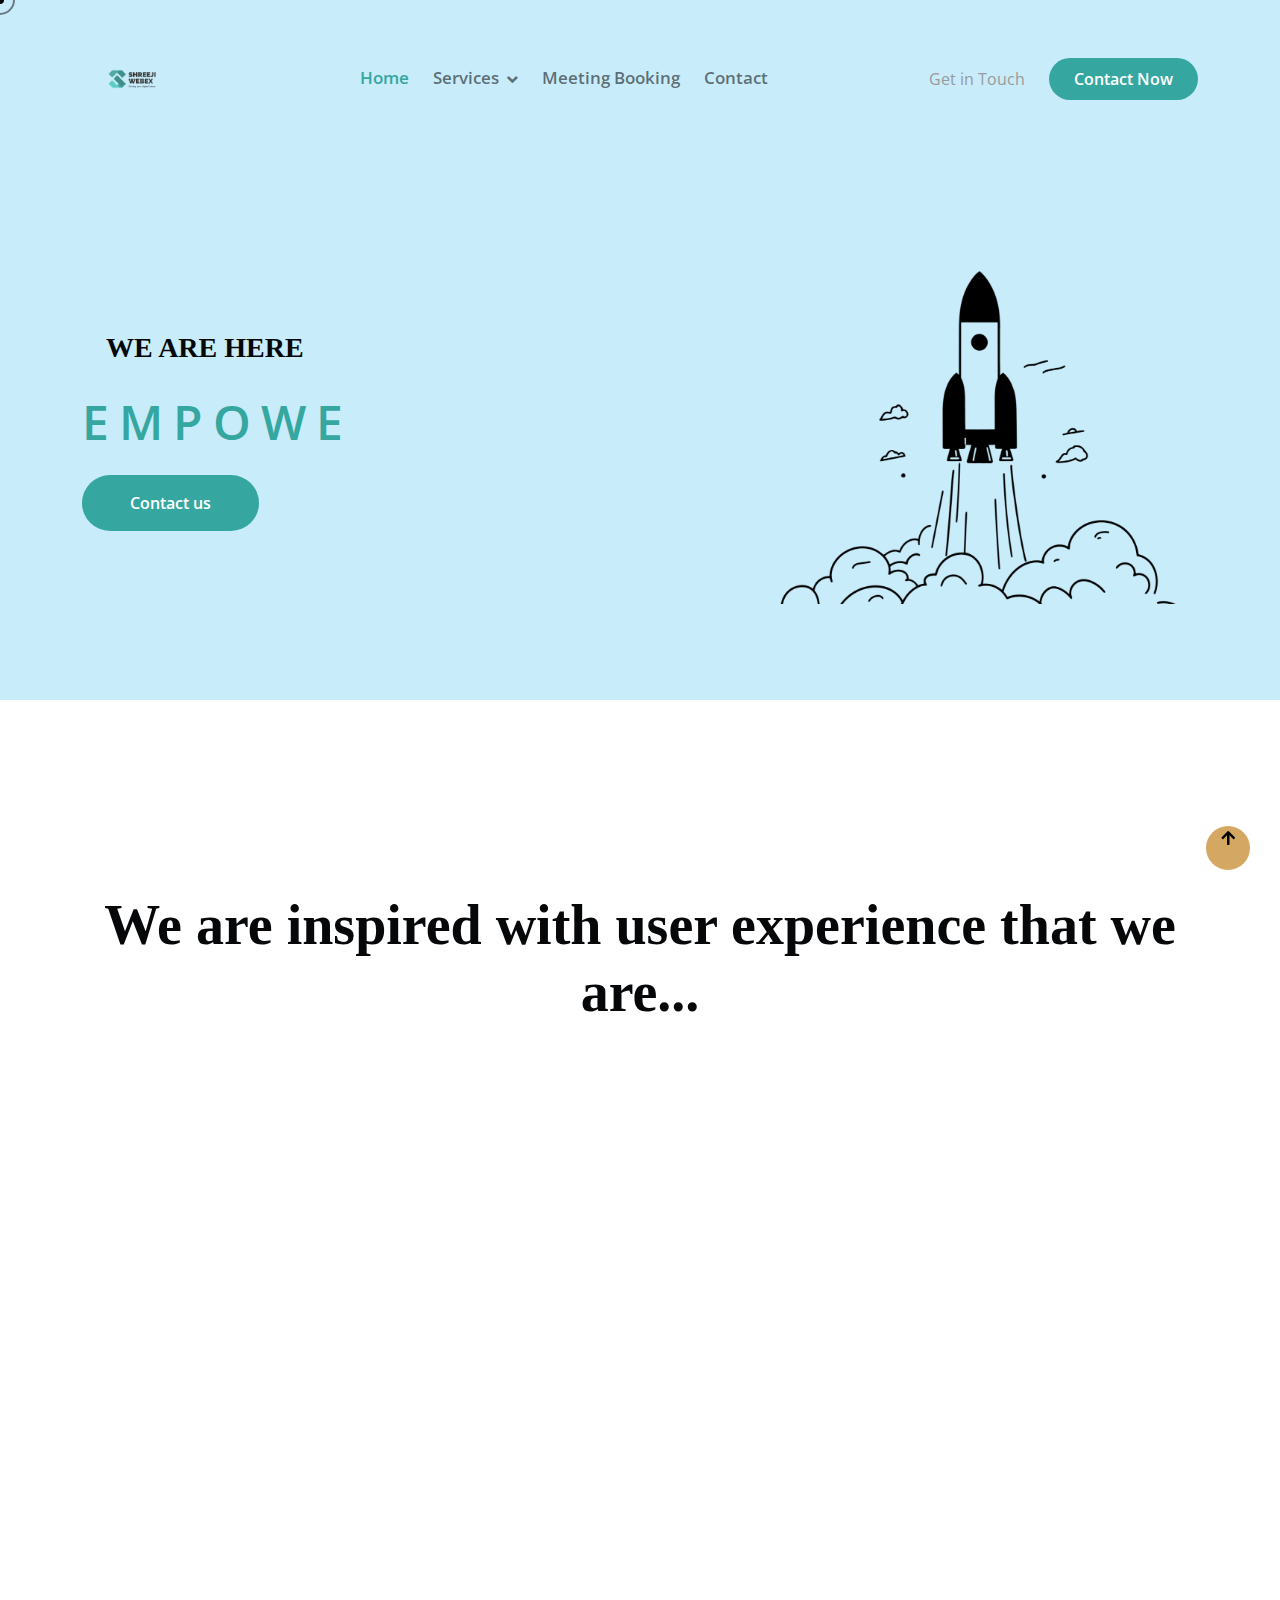
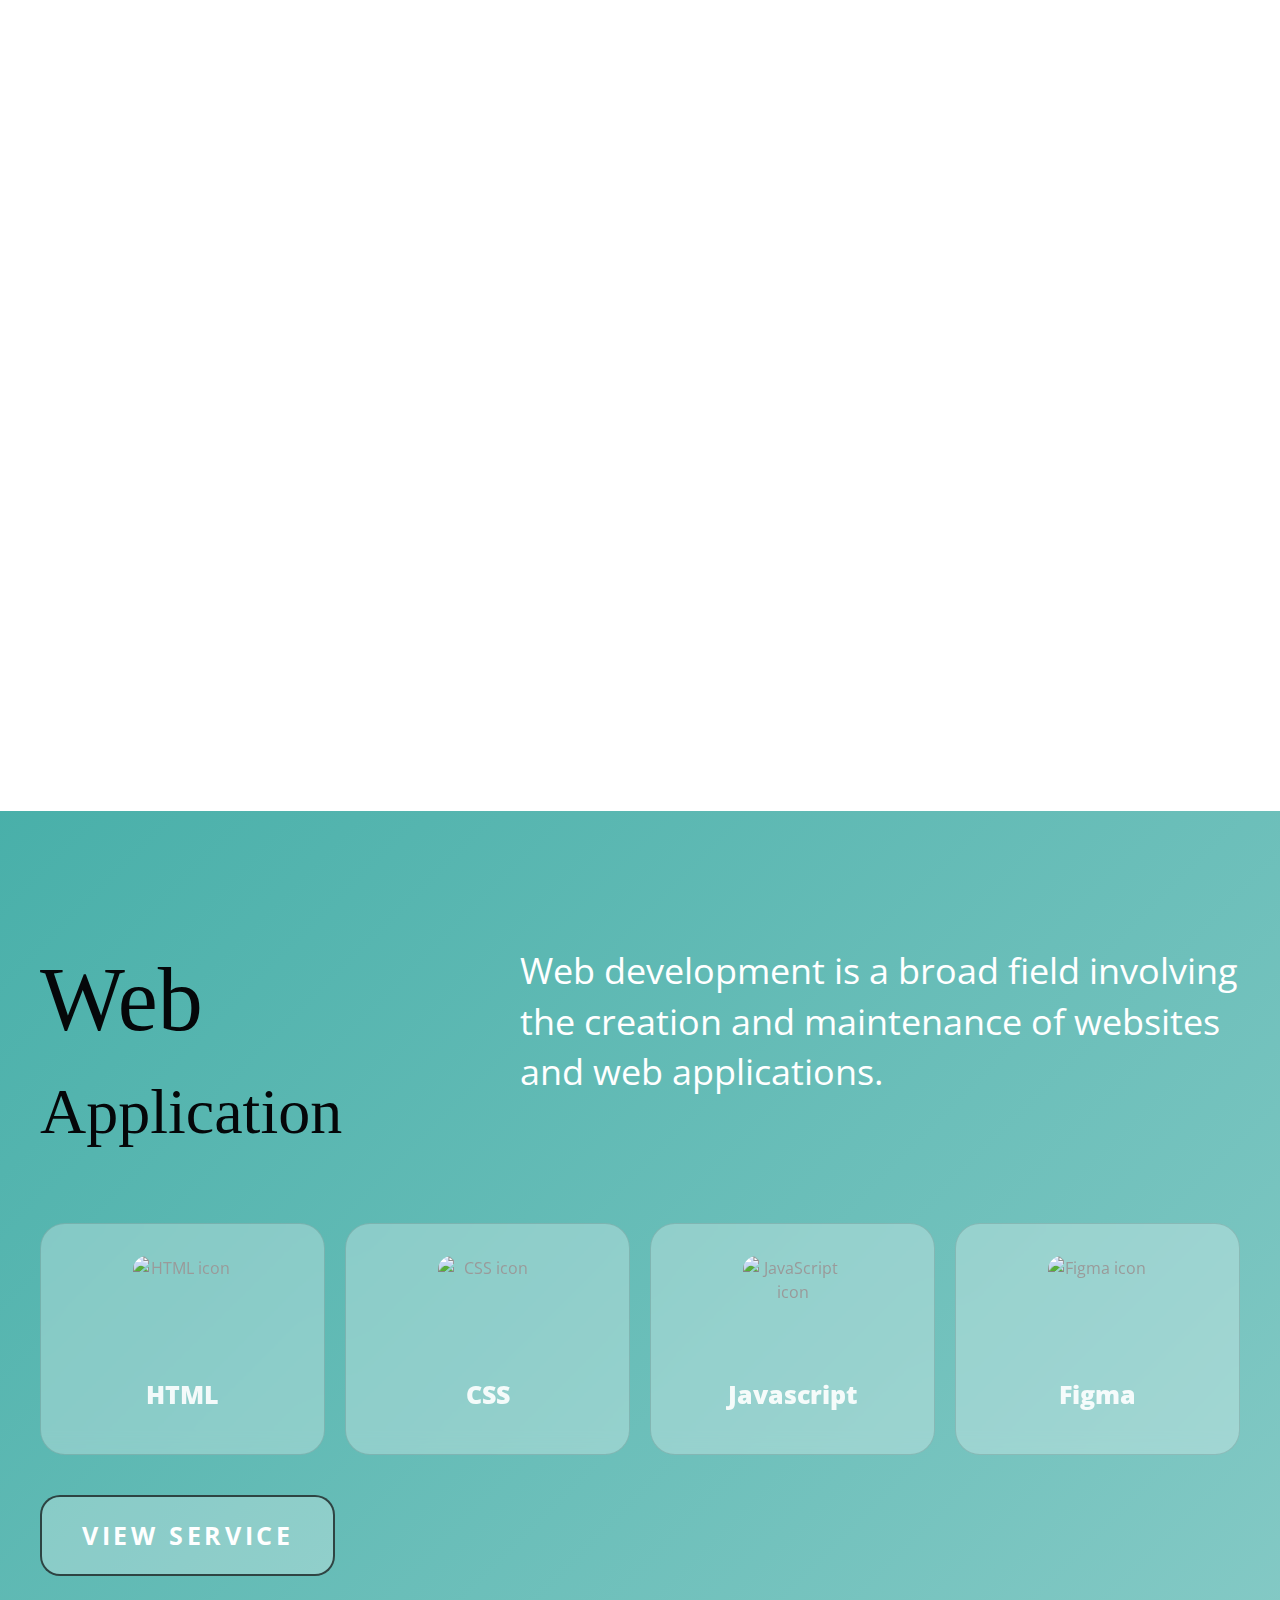
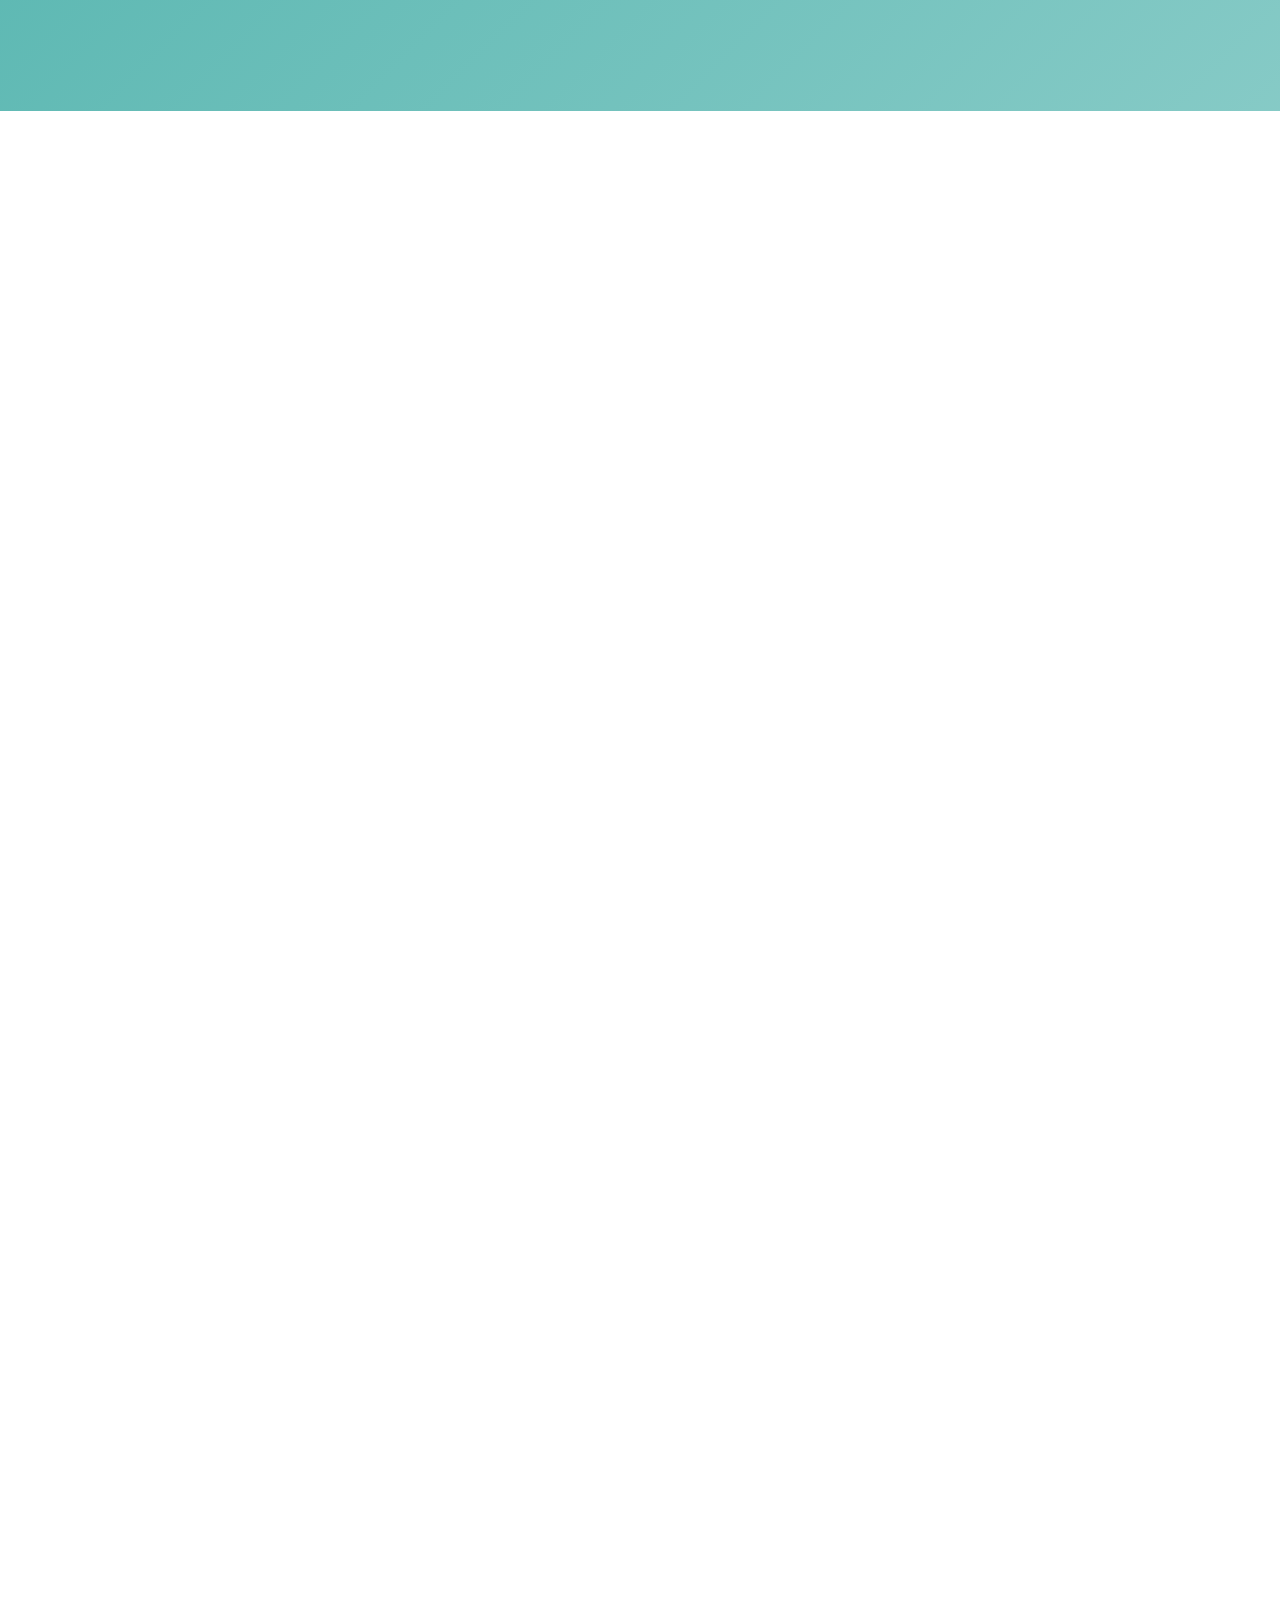
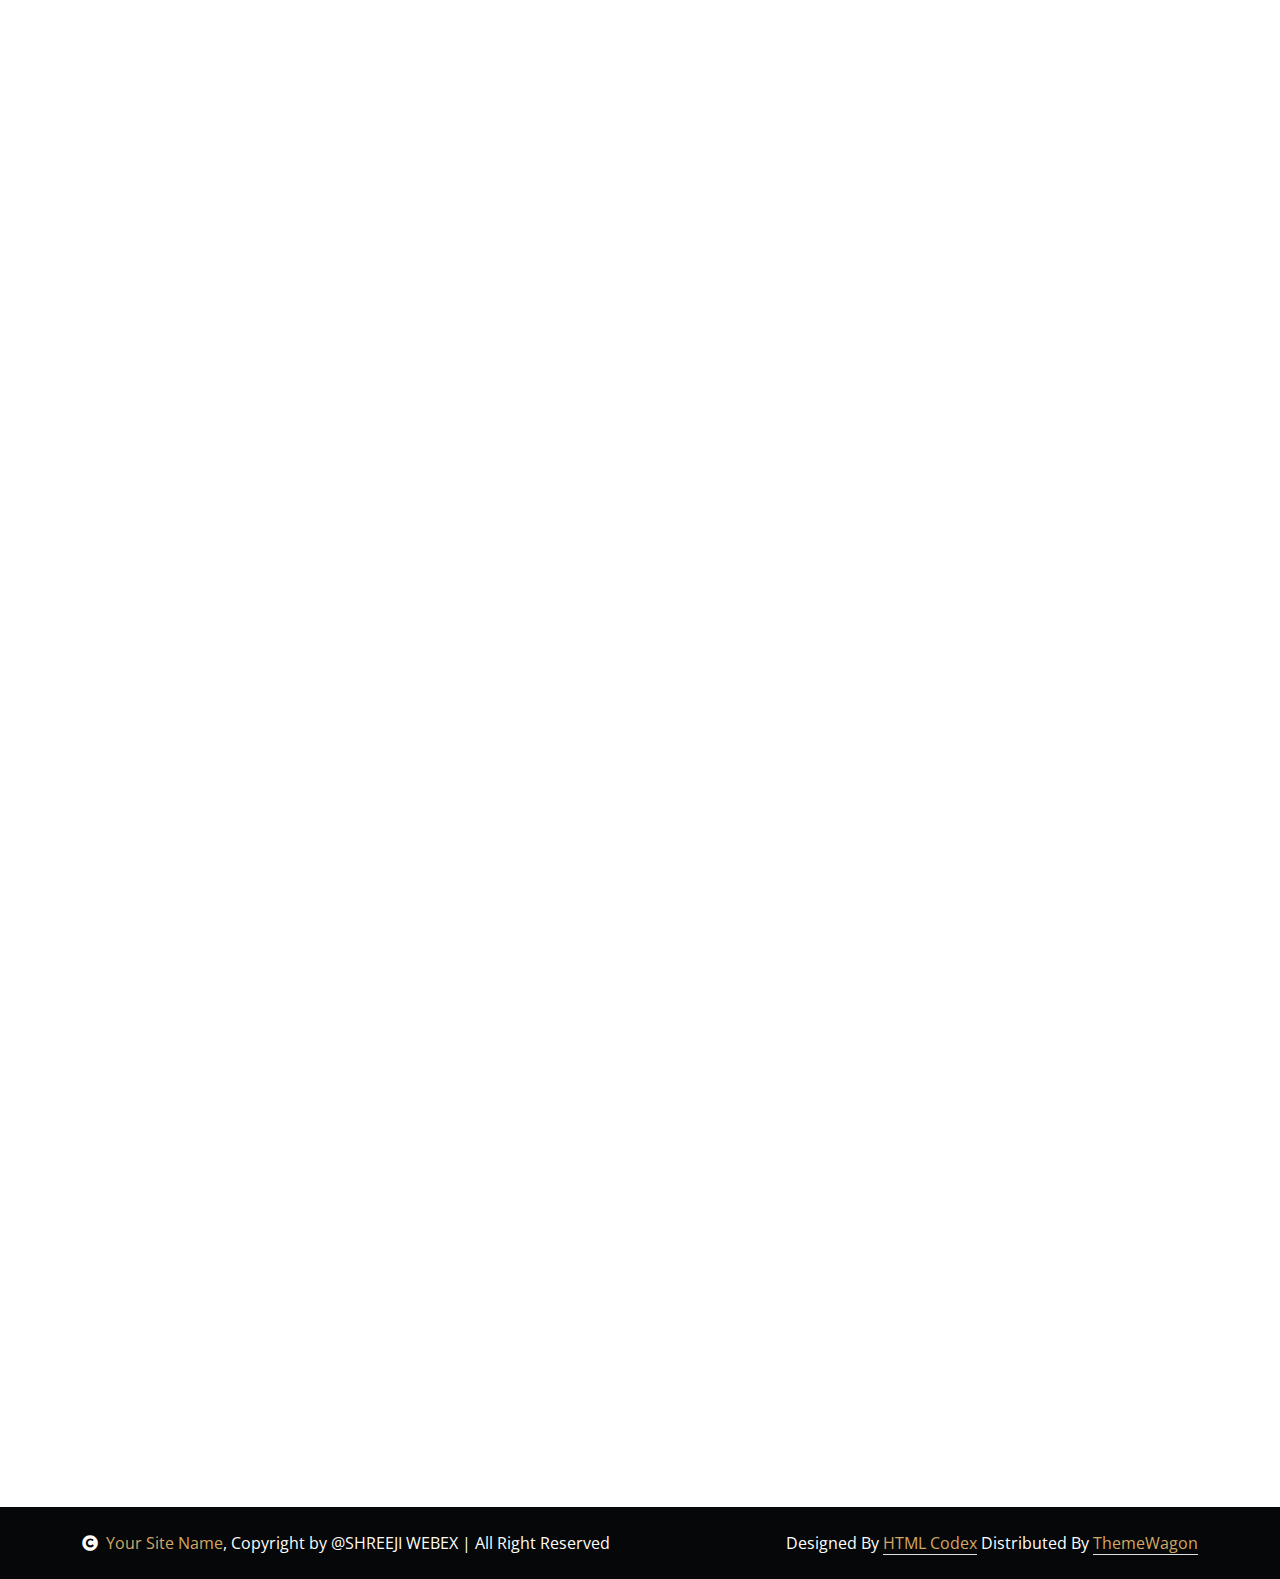
==== index.html @ ff61572c "Added Landing-page and index files" ====
<!DOCTYPE html>
<html lang="en">

<head>
    <meta charset="utf-8">
    <title>Sheeji WebEx</title>
    <meta content="width=device-width, initial-scale=1.0" name="viewport">
    <meta content="" name="keywords">
    <meta content="" name="description">
    <link rel="preconnect" href="https://fonts.googleapis.com">
    <link rel="preconnect" href="https://fonts.gstatic.com" crossorigin>
    <link href="https://fonts.googleapis.com/css2?family=Open+Sans:wght@400;600&family=Playball&display=swap"
        rel="stylesheet">
    <link rel="stylesheet" href="https://use.fontawesome.com/releases/v5.15.4/css/all.css" />
    <link href="https://cdn.jsdelivr.net/npm/bootstrap-icons@1.4.1/font/bootstrap-icons.css" rel="stylesheet">
    <link href="lib/animate/animate.min.css" rel="stylesheet">
    <link href="lib/lightbox/css/lightbox.min.css" rel="stylesheet">
    <link href="lib/owlcarousel/owl.carousel.min.css" rel="stylesheet">
    <link href="css/bootstrap.min.css" rel="stylesheet">
    <link href="css/style.css" rel="stylesheet">
    <style>
        .horizontal-section {
            height: 100vh;
            overflow-x: hidden;
            position: relative;
        }

        .horizontal-container {
            display: flex;
            height: 100%;
            width: 500vw;
            transform: translateX(0);
            transition: transform 0.5s ease-out;
        }

        .vertical-sections {
            overflow-y: auto;
            overflow-x: hidden;
        }

        .section {
            width: 100vw;
            height: 100vh;
            flex-shrink: 0;
            display: flex;
            flex-direction: column;
            align-items: center;
            justify-content: center;
            padding: 2rem;
            scroll-snap-align: start;
        }

        .vertical-section {
            height: 100vh;
            width: 100vw;
            scroll-snap-align: start;
        }

        .content-wrapper {
            max-width: 1200px;
            width: 100%;
            margin: 0 auto;
        }

        .header {
            display: flex;
            justify-content: space-between;
            align-items: flex-start;
            margin-bottom: 4rem;
            gap: 2rem;
        }

        .title {
            color: white;
        }

        .title h1 {
            font-size: clamp(40px, 8vw, 90px);
            font-weight: 400;
        }

        .title h2 {
            font-size: clamp(32px, 6vw, 64px);
            font-weight: 900;
            margin-top: 20px;
        }

        .description {
            color: white;
            font-size: clamp(18px, 3vw, 36px);
            line-height: 1.4;
            max-width: 60%;
        }

        .cards-container {
            display: grid;
            grid-template-columns: repeat(auto-fit, minmax(250px, 1fr));
            gap: 20px;
            margin-top: 40px;
        }

        .card {
            background: rgba(255, 255, 255, 0.28);
            backdrop-filter: blur(10px);
            border-radius: 25px;
            padding: 2rem;
            text-align: center;
            display: flex;
            flex-direction: column;
            align-items: center;
            transition: transform 0.3s ease, box-shadow 0.3s ease;
        }

        .card:hover {
            transform: translateY(-10px);
            box-shadow: 0 10px 20px rgba(0, 0, 0, 0.2);
        }

        .card img {
            width: 100px;
            height: 100px;
            object-fit: contain;
            border-radius: 14px;
            margin-bottom: 20px;
        }

        .card-title {
            color: rgba(255, 255, 255, 0.9);
            font-size: 25px;
            font-weight: 800;
        }

        .view-service-btn {
            margin-top: 40px;
            padding: 20px 40px;
            background: rgba(255, 255, 255, 0.27);
            border: 2px solid rgba(0, 0, 0, 0.67);
            border-radius: 20px;
            color: white;
            text-transform: uppercase;
            letter-spacing: 3.62px;
            font-size: clamp(16px, 2vw, 25px);
            font-weight: 700;
            cursor: pointer;
            transition: all 0.3s ease;
        }

        .view-service-btn:hover {
            background: rgba(255, 255, 255, 0.4);
            transform: scale(1.05);
        }

        #section1,
        #section2,
        #section3,
        #section4,
        #section5 {
            background: linear-gradient(135deg, rgba(53, 167, 160, 0.9), rgba(53, 167, 160, 0.6));
        }

        .vertical-section {
            background: white;
            padding: 4rem 2rem;
        }

        @media (max-width: 991px) {
            .header {
                flex-direction: column;
            }

            .description {
                max-width: 100%;
            }

            .cards-container {
                grid-template-columns: 1fr;
            }
        }

        @media (prefers-reduced-motion: reduce) {
            .horizontal-container {
                transition: none;
            }
        }

        body {
            height: 100vh;
            margin: 0;
            
            cursor: none;
            overflow: auto;
           
        }

        .cursor-dot {
            width: 8px;
            height: 8px;
            background-color: black;
            border-radius: 50%;
            position: fixed;
            top: 0;
            left: 0;
            transform: translate(-50%, -50%);
            pointer-events: none;
           
            z-index: 1000;
            transition: transform 0.1s ease-out;
        }

        .cursor-outline {
            width: 30px;
            height: 30px;
            border: 2px solid hsla(0, 26%, 5%, 0.5);
            border-radius: 50%;
            position: fixed;
            top: 0;
            left: 0;
            transform: translate(-50%, -50%);
            pointer-events: none;
           
            z-index: 999;
            transition: all 0.2s ease-out;
        }
        
    </style>
</head>

<body>
    <div class="cursor-dot"></div>
    <div class="cursor-outline"></div>
    <script>
       const cursorDot = document.querySelector(".cursor-dot");
        const cursorOutline = document.querySelector(".cursor-outline");

        window.addEventListener("mousemove", function (e) {
            const posX = e.clientX;
            const posY = e.clientY;
            cursorDot.style.left = `${posX}px`;
            cursorDot.style.top = `${posY}px`;
            cursorOutline.style.left = `${posX}px`;
            cursorOutline.style.top = `${posY}px`;
        });
    </script>
    <div id="spinner"
        class="show w-100 vh-100 bg-white position-fixed translate-middle top-50 start-50  d-flex align-items-center justify-content-center">
        <div class="spinner-grow text-primary" role="status"></div>
    </div>

    <div class="container-fluid nav-bar">
        <div class="container">
            <nav class="navbar navbar-light navbar-expand-lg py-4">
                <a href="index.html" class="navbar-brand">
                    <img src="img/Shreeji Webex-01.png" alt="" style="max-height: 100px;">
                </a>
                <button class="navbar-toggler py-2 px-3" type="button" data-bs-toggle="collapse"
                    data-bs-target="#navbarCollapse">
                    <span class="fa fa-bars text-primary"></span>
                </button>
                <div class="collapse navbar-collapse" id="navbarCollapse">
                    <div class="navbar-nav mx-auto">
                        <a href="index.html" class="nav-item nav-link active">Home</a>
                        <div class="nav-item dropdown">
                            <a href="#" class="nav-link dropdown-toggle " data-bs-toggle="dropdown">Services</a>
                            <div class="dropdown-menu bg-light">
                                <a href="Digital_marketing.html" class="dropdown-item ">Digital Marketing</a>
                                <a href="landingpage.html" class="dropdown-item">Website Landing Page</a>
                                <a href="Social_media_management.html" class="dropdown-item">Social Media Management</a>
                                <a href="SEO.html" class="dropdown-item">SEO</a>
                                <a href="E-Commerce.html" class="dropdown-item">E-Commerce Digital Marketing</a>

                            </div>
                        </div>
                        <a href="book.html" class="nav-item nav-link">Meeting Booking</a>


                        <a href="contact.html" class="nav-item nav-link">Contact</a>
                    </div>
                    Get in Touch <span class="   me-4  d-none d-lg-inline-flex" data-bs-toggle="modal"
                        data-bs-target="#searchModal"> <i class="fas fa-mail"></i></span>
                    <a href="" class="btn py-2 px-4 d-none d-xl-inline-block rounded-pill"
                        style="background-color: #35A7A0; color:white;">Contact Now</a>
                </div>
            </nav>
        </div>
    </div>

    <div class="container-fluid py-6 my-6 mt-0" style="background-color: #C8ECFA;">
        <div class="container">
            <div class="row g-5 align-items-center">
                <div class="col-lg-7 col-md-12">
                    <h3 class="d-inline-block fw-bold text-dark text-uppercase  px-4 py-1 mb-4 animated bounceInDown">We
                        Are Here</h3>
                    <h6 class=" mb-4 animated bounceInDown">
                        <span id="typed-text"
                            style="color: #35A7A0; letter-spacing: 10px; text-transform: uppercase; font-size: 3em;"></span>
                    </h6>
                    <a href="" class="btn  border-0 rounded-pill py-3 px-4 px-md-5 me-4 animated bounceInLeft"
                        style="background-color: #35A7A0; color:white;">Contact us
                    </a>
                </div>
                <div class="col-lg-5 col-md-12">
                    <img src="img/rocket.png" class="img-fluid rounded animated zoomIn" alt="">
                </div>
            </div>
        </div>
    </div>
    <script>
        document.addEventListener("DOMContentLoaded", function () {
            const typedText = document.getElementById('typed-text');
            const fullText = "Empowering Brands Onlines";  
            let index = 0;

            function typeWriter() {
                if (index < fullText.length) {
                    typedText.innerHTML += fullText.charAt(index);  
                    index++;
                    setTimeout(typeWriter, 150);
                } else {
                   
                    setTimeout(() => {
                        typedText.innerHTML = "";  
                        index = 0;  
                        typeWriter();  
                    }, 1000);  
                }
            }

            typeWriter();  
        });
    </script>



   
    <div class="container-fluid py-6">
        <div class="container">
          
            <div class="text-center mb-5">
                <h3 class="display-4 fw-bold">We are inspired with user experience that we are...</h3>
            </div>

           
            <div class="row g-5 align-items-center">
                <div class="col-lg-5 wow bounceInUp" data-wow-delay="0.1s">
                    <img src="img/Group 27.png" class="img-fluid rounded" alt="">
                </div>
                <div class="col-lg-7 wow bounceInUp" data-wow-delay="0.3s">
                    <img src="img/Group 25.png" class="img-fluid rounded" alt="" style="max-width: 600px;">

                </div>
            </div>
        </div>
    </div>

  
    <div class="container-fluid faqt py-6">
        <div class="container">
            <div class="row g-4 align-items-center">
                <div class="col-lg-7">
                    <div class="row g-4">
                        <div class="col-sm-4 wow bounceInUp" data-wow-delay="0.3s">
                            <div class="faqt-item  rounded p-4 text-center" style="background-color: #35A7A0;">
                                <i class="fas fa-users fa-4x mb-4 text-white"></i>
                                <h1 class="display-4 fw-bold" data-toggle="counter-up">689</h1>
                                <p class="text-dark text-uppercase fw-bold mb-0">Happy Customers</p>
                            </div>
                        </div>
                        <div class="col-sm-4 wow bounceInUp" data-wow-delay="0.5s">
                            <div class="faqt-item  rounded p-4 text-center" style="background-color: #35A7A0;">
                                <i class="fas fa-users-cog fa-4x mb-4 text-white"></i>
                                <h1 class="display-4 fw-bold" data-toggle="counter-up">107</h1>
                                <p class="text-dark text-uppercase fw-bold mb-0">Expert Chefs</p>
                            </div>
                        </div>
                        <div class="col-sm-4 wow bounceInUp" data-wow-delay="0.7s">
                            <div class="faqt-item  rounded p-4 text-center" style="background-color: #35A7A0;">
                                <i class="fas fa-check fa-4x mb-4 text-white"></i>
                                <h1 class="display-4 fw-bold" data-toggle="counter-up">253</h1>
                                <p class="text-dark text-uppercase fw-bold mb-0">Events Complete</p>
                            </div>
                        </div>
                    </div>
                </div>
                <div class="col-lg-5 wow bounceInUp" data-wow-delay="0.1s">
                    <div class="video">
                        <button type="button" class="btn btn-play" data-bs-toggle="modal"
                            data-src="https://www.youtube.com/embed/DWRcNpR6Kdc" data-bs-target="#videoModal">
                            <span></span>
                        </button>
                    </div>
                </div>
            </div>
        </div>
    </div>
 
    <div class="modal fade" id="videoModal" tabindex="-1" aria-labelledby="exampleModalLabel" aria-hidden="true">
        <div class="modal-dialog">
            <div class="modal-content rounded-0">
                <div class="modal-header">
                    <h5 class="modal-title" id="exampleModalLabel">Youtube Video</h5>
                    <button type="button" class="btn-close" data-bs-dismiss="modal" aria-label="Close"></button>
                </div>
                <div class="modal-body">
                   
                    <div class="ratio ratio-16x9">
                        <iframe class="embed-responsive-item" src="" id="video" allowfullscreen
                            allowscriptaccess="always" allow="autoplay"></iframe>
                    </div>
                </div>
            </div>
        </div>
    </div>
   



    <main>
        <div class="horizontal-section">
            <div class="horizontal-container">
                <section id="section1" class="section" aria-label="Web Application Section">
                    <div class="content-wrapper">
                        <div class="header">
                            <div class="title">
                                <h1>Web</h1>
                                <h2>Application</h2>
                            </div>
                            <div class="description">
                                Web development is a broad field involving the creation and maintenance of websites and
                                web
                                applications.
                            </div>
                        </div>
                        <div class="cards-container">
                            <div class="card">
                                <img src="https://cdn.builder.io/api/v1/image/assets/TEMP/967216efd271c4c1e7f14e528a26fc656c5d03dadfd3da52765037cbd62a491c?placeholderIfAbsent=true&apiKey=c1ecf55aff194658951953bc763cb953"
                                    alt="HTML icon">
                                <div class="card-title">HTML</div>
                            </div>
                            <div class="card">
                                <img src="https://cdn.builder.io/api/v1/image/assets/TEMP/fce86ea59bdab86ba6be0302649a73ccf4704462e042bd3f67684b2fad6ff568?placeholderIfAbsent=true&apiKey=c1ecf55aff194658951953bc763cb953"
                                    alt="CSS icon">
                                <div class="card-title">CSS</div>
                            </div>
                            <div class="card">
                                <img src="https://cdn.builder.io/api/v1/image/assets/TEMP/c997f0043a8bab01cbf1a5d37f8c97a7d5a6ed34ca791e41ec408a7a92ade947?placeholderIfAbsent=true&apiKey=c1ecf55aff194658951953bc763cb953"
                                    alt="JavaScript icon">
                                <div class="card-title">Javascript</div>
                            </div>
                            <div class="card">
                                <img src="https://cdn.builder.io/api/v1/image/assets/TEMP/d0b0065b03a58b25189ba512e046f97cc295086bfa5bcc032cc615c8c51410d3?placeholderIfAbsent=true&apiKey=c1ecf55aff194658951953bc763cb953"
                                    alt="Figma icon">
                                <div class="card-title">Figma</div>
                            </div>
                        </div>
                        <button class="view-service-btn">View Service</button>
                    </div>
                </section>

                <section id="section2" class="section" aria-label="UI/UX Design Section">
                    <div class="content-wrapper">
                        <div class="header">
                            <div class="title">
                                <h1>UI/UX</h1>
                                <h2>Design</h2>
                            </div>
                            <div class="description">
                                Creating intuitive and engaging user experiences through thoughtful interface design.
                            </div>
                        </div>
                        <div class="cards-container">
                            <div class="card">
                                <img src="https://cdn.builder.io/api/v1/image/assets/TEMP/967216efd271c4c1e7f14e528a26fc656c5d03dadfd3da52765037cbd62a491c?placeholderIfAbsent=true&apiKey=c1ecf55aff194658951953bc763cb953"
                                    alt="HTML icon">
                                <div class="card-title">HTML</div>
                            </div>
                            <div class="card">
                                <img src="https://cdn.builder.io/api/v1/image/assets/TEMP/fce86ea59bdab86ba6be0302649a73ccf4704462e042bd3f67684b2fad6ff568?placeholderIfAbsent=true&apiKey=c1ecf55aff194658951953bc763cb953"
                                    alt="CSS icon">
                                <div class="card-title">CSS</div>
                            </div>
                            <div class="card">
                                <img src="https://cdn.builder.io/api/v1/image/assets/TEMP/c997f0043a8bab01cbf1a5d37f8c97a7d5a6ed34ca791e41ec408a7a92ade947?placeholderIfAbsent=true&apiKey=c1ecf55aff194658951953bc763cb953"
                                    alt="JavaScript icon">
                                <div class="card-title">Javascript</div>
                            </div>
                            <div class="card">
                                <img src="https://cdn.builder.io/api/v1/image/assets/TEMP/d0b0065b03a58b25189ba512e046f97cc295086bfa5bcc032cc615c8c51410d3?placeholderIfAbsent=true&apiKey=c1ecf55aff194658951953bc763cb953"
                                    alt="Figma icon">
                                <div class="card-title">Figma</div>
                            </div>
                        </div>
                        <button class="view-service-btn">View Service</button>
                    </div>
                </section>

                <section id="section3" class="section" aria-label="Mobile Development Section">
                    <div class="content-wrapper">
                        <div class="header">
                            <div class="title">
                                <h1>Mobile</h1>
                                <h2>Development</h2>
                            </div>
                            <div class="description">
                                Building responsive and native mobile applications for iOS and Android platforms.
                            </div>
                        </div>
                        <div class="cards-container">
                            <div class="card">
                                <img src="https://cdn.builder.io/api/v1/image/assets/TEMP/967216efd271c4c1e7f14e528a26fc656c5d03dadfd3da52765037cbd62a491c?placeholderIfAbsent=true&apiKey=c1ecf55aff194658951953bc763cb953"
                                    alt="HTML icon">
                                <div class="card-title">HTML</div>
                            </div>
                            <div class="card">
                                <img src="https://cdn.builder.io/api/v1/image/assets/TEMP/fce86ea59bdab86ba6be0302649a73ccf4704462e042bd3f67684b2fad6ff568?placeholderIfAbsent=true&apiKey=c1ecf55aff194658951953bc763cb953"
                                    alt="CSS icon">
                                <div class="card-title">CSS</div>
                            </div>
                            <div class="card">
                                <img src="https://cdn.builder.io/api/v1/image/assets/TEMP/c997f0043a8bab01cbf1a5d37f8c97a7d5a6ed34ca791e41ec408a7a92ade947?placeholderIfAbsent=true&apiKey=c1ecf55aff194658951953bc763cb953"
                                    alt="JavaScript icon">
                                <div class="card-title">Javascript</div>
                            </div>
                            <div class="card">
                                <img src="https://cdn.builder.io/api/v1/image/assets/TEMP/d0b0065b03a58b25189ba512e046f97cc295086bfa5bcc032cc615c8c51410d3?placeholderIfAbsent=true&apiKey=c1ecf55aff194658951953bc763cb953"
                                    alt="Figma icon">
                                <div class="card-title">Figma</div>
                            </div>
                        </div>
                        <button class="view-service-btn">View Service</button>
                    </div>
                </section>

                <section id="section4" class="section" aria-label="Backend Development Section">
                    <div class="content-wrapper">
                        <div class="header">
                            <div class="title">
                                <h1>Backend</h1>
                                <h2>Development</h2>
                            </div>
                            <div class="description">
                                Developing robust server-side applications and APIs to power your digital solutions.
                            </div>
                        </div>
                        <div class="cards-container">
                            <div class="card">
                                <img src="https://cdn.builder.io/api/v1/image/assets/TEMP/967216efd271c4c1e7f14e528a26fc656c5d03dadfd3da52765037cbd62a491c?placeholderIfAbsent=true&apiKey=c1ecf55aff194658951953bc763cb953"
                                    alt="HTML icon">
                                <div class="card-title">HTML</div>
                            </div>
                            <div class="card">
                                <img src="https://cdn.builder.io/api/v1/image/assets/TEMP/fce86ea59bdab86ba6be0302649a73ccf4704462e042bd3f67684b2fad6ff568?placeholderIfAbsent=true&apiKey=c1ecf55aff194658951953bc763cb953"
                                    alt="CSS icon">
                                <div class="card-title">CSS</div>
                            </div>
                            <div class="card">
                                <img src="https://cdn.builder.io/api/v1/image/assets/TEMP/c997f0043a8bab01cbf1a5d37f8c97a7d5a6ed34ca791e41ec408a7a92ade947?placeholderIfAbsent=true&apiKey=c1ecf55aff194658951953bc763cb953"
                                    alt="JavaScript icon">
                                <div class="card-title">Javascript</div>
                            </div>
                            <div class="card">
                                <img src="https://cdn.builder.io/api/v1/image/assets/TEMP/d0b0065b03a58b25189ba512e046f97cc295086bfa5bcc032cc615c8c51410d3?placeholderIfAbsent=true&apiKey=c1ecf55aff194658951953bc763cb953"
                                    alt="Figma icon">
                                <div class="card-title">Figma</div>
                            </div>
                        </div>
                        <button class="view-service-btn">View Service</button>
                    </div>
                </section>

                <section id="section5" class="section" aria-label="Cloud Services Section">
                    <div class="content-wrapper">
                        <div class="header">
                            <div class="title">
                                <h1>Cloud</h1>
                                <h2>Services</h2>
                            </div>
                            <div class="description">
                                Implementing scalable cloud solutions and infrastructure management.
                            </div>
                        </div>
                        <div class="cards-container">
                            <div class="card">
                                <img src="https://cdn.builder.io/api/v1/image/assets/TEMP/967216efd271c4c1e7f14e528a26fc656c5d03dadfd3da52765037cbd62a491c?placeholderIfAbsent=true&apiKey=c1ecf55aff194658951953bc763cb953"
                                    alt="HTML icon">
                                <div class="card-title">HTML</div>
                            </div>
                            <div class="card">
                                <img src="https://cdn.builder.io/api/v1/image/assets/TEMP/fce86ea59bdab86ba6be0302649a73ccf4704462e042bd3f67684b2fad6ff568?placeholderIfAbsent=true&apiKey=c1ecf55aff194658951953bc763cb953"
                                    alt="CSS icon">
                                <div class="card-title">CSS</div>
                            </div>
                            <div class="card">
                                <img src="https://cdn.builder.io/api/v1/image/assets/TEMP/c997f0043a8bab01cbf1a5d37f8c97a7d5a6ed34ca791e41ec408a7a92ade947?placeholderIfAbsent=true&apiKey=c1ecf55aff194658951953bc763cb953"
                                    alt="JavaScript icon">
                                <div class="card-title">Javascript</div>
                            </div>
                            <div class="card">
                                <img src="https://cdn.builder.io/api/v1/image/assets/TEMP/d0b0065b03a58b25189ba512e046f97cc295086bfa5bcc032cc615c8c51410d3?placeholderIfAbsent=true&apiKey=c1ecf55aff194658951953bc763cb953"
                                    alt="Figma icon">
                                <div class="card-title">Figma</div>
                            </div>
                        </div>
                        <button class="view-service-btn">View Service</button>
                    </div>
                </section>
            </div>
        </div>
    </main>

    <script>
   let currentSection = 0;
    const horizontalContainer = document.querySelector('.horizontal-container');
    const sections = document.querySelectorAll('.section');
    let isHorizontalScrolling = false; 

    function updateScroll(delta) {
       
        if (isHorizontalScrolling) {
            if (delta > 0 && currentSection < sections.length - 1) { 
                currentSection++;
            } else if (delta < 0 && currentSection > 0) { 
                currentSection--;
            }
            const translation = -currentSection * 100;
            horizontalContainer.style.transform = `translateX(${translation}vw)`; 

            if (currentSection === sections.length - 1 && delta > 0) {
                isHorizontalScrolling = false;
            }
        }
    }

    function handleScroll(e) {

        if (isHorizontalScrolling) {
            e.preventDefault();
            updateScroll(e.deltaY);
        }
    }


    window.addEventListener('wheel', (e) => {
        if (isHorizontalScrolling) {
            e.preventDefault();
            updateScroll(e.deltaY);
        } else {
           
            if (e.deltaY > 0 || e.deltaY < 0) {
               
            }
            if (e.deltaY < 0) {
                isHorizontalScrolling = true;
            }
        }
    }, { passive: true });  


    document.addEventListener('keydown', (e) => {
        if (isHorizontalScrolling) {
            if (e.key === 'ArrowRight') {
                updateScroll(1);
            } else if (e.key === 'ArrowLeft') {
                updateScroll(-1);
            }
        }
    });

    let touchStartX = 0;
    let touchStartY = 0;

    document.addEventListener('touchstart', (e) => {
        touchStartX = e.touches[0].clientX;
        touchStartY = e.touches[0].clientY;
    });

    document.addEventListener('touchmove', (e) => {
        if (!isHorizontalScrolling) return;

        const touchEndX = e.touches[0].clientX;
        const touchEndY = e.touches[0].clientY;
        const deltaX = touchStartX - touchEndX;
        const deltaY = touchStartY - touchEndY;

        if (Math.abs(deltaX) > Math.abs(deltaY)) {
            e.preventDefault();
            updateScroll(deltaX);
        }
    }, { passive: false });

    
    sections.forEach((section, index) => {
        section.addEventListener('mouseenter', () => {
            if (index < 4) { 
                isHorizontalScrolling = true;
            }
        });

        section.addEventListener('mouseleave', () => {
            isHorizontalScrolling = false;
        });
    });

    
    const observer = new IntersectionObserver((entries) => {
        entries.forEach(entry => {
            if (entry.isIntersecting) {
                
                if (entry.target === sections[0]) {
                    isHorizontalScrolling = true;
                }
            } else {
                
                if (entry.target === sections[0]) {
                    isHorizontalScrolling = false;
                }
            }
        });
    }, { threshold: 0 });

    observer.observe(document.querySelector('.horizontal-section')); 
    </script>

   
    <div class="container-fluid team py-6">
        <div class="container">
            <div class="text-center wow bounceInUp" data-wow-delay="0.1s">
                <small
                    class="d-inline-block fw-bold text-dark text-uppercase bg-light border border-primary rounded-pill px-4 py-1 mb-3">meet
                    Our Team</small>
                <h1 class="display-5 mb-5">We have experienced Team</h1>
            </div>
            <div class="row g-4">
                <div class="col-lg-3 col-md-6 wow bounceInUp" data-wow-delay="0.1s">
                    <div class="team-item rounded">
                        <img class="img-fluid rounded-top " src="img/team-1.jpg" alt="">
                        <div class="team-content text-center py-3 bg-dark rounded-bottom">
                            <h4 class="" style="color: #35A7A0;">Henry</h4>
                            <p class="text-white mb-0"></p>
                        </div>
                        <div class="team-icon d-flex flex-column justify-content-center m-4">
                            <a class="share btn btn-primary btn-md-square rounded-circle mb-2" href=""><i
                                    class="fas fa-share-alt"></i></a>
                            <a class="share-link btn  btn-md-square rounded-circle mb-2" href=""><i
                                    class="fab fa-facebook-f" style="background-color: #35A7A0;"></i></a>
                            <a class="share-link btn btn-primary btn-md-square rounded-circle mb-2" href=""><i
                                    class="fab fa-twitter"></i></a>
                            <a class="share-link btn btn-primary btn-md-square rounded-circle mb-2" href=""><i
                                    class="fab fa-instagram"></i></a>
                        </div>
                    </div>
                </div>
                <div class="col-lg-3 col-md-6 wow bounceInUp" data-wow-delay="0.3s">
                    <div class="team-item rounded">
                        <img class="img-fluid rounded-top " src="img/team-2.jpg" alt="">
                        <div class="team-content text-center py-3 bg-dark rounded-bottom">
                            <h4 class="" style="color: #35A7A0;">Jemes Born</h4>
                            <p class="text-white mb-0"></p>
                        </div>
                        <div class="team-icon d-flex flex-column justify-content-center m-4">
                            <a class="share btn btn-primary btn-md-square rounded-circle mb-2" href=""><i
                                    class="fas fa-share-alt"></i></a>
                            <a class="share-link btn btn-primary btn-md-square rounded-circle mb-2" href=""><i
                                    class="fab fa-facebook-f"></i></a>
                            <a class="share-link btn btn-primary btn-md-square rounded-circle mb-2" href=""><i
                                    class="fab fa-twitter"></i></a>
                            <a class="share-link btn btn-primary btn-md-square rounded-circle mb-2" href=""><i
                                    class="fab fa-instagram"></i></a>
                        </div>
                    </div>
                </div>
                <div class="col-lg-3 col-md-6 wow bounceInUp" data-wow-delay="0.5s">
                    <div class="team-item rounded">
                        <img class="img-fluid rounded-top " src="img/team-3.jpg" alt="">
                        <div class="team-content text-center py-3 bg-dark rounded-bottom">
                            <h4 class="" style="color: #35A7A0;">Martin Hill</h4>
                            <p class="text-white mb-0"></p>
                        </div>
                        <div class="team-icon d-flex flex-column justify-content-center m-4">
                            <a class="share btn btn-primary btn-md-square rounded-circle mb-2" href=""><i
                                    class="fas fa-share-alt"></i></a>
                            <a class="share-link btn btn-primary btn-md-square rounded-circle mb-2" href=""><i
                                    class="fab fa-facebook-f"></i></a>
                            <a class="share-link btn btn-primary btn-md-square rounded-circle mb-2" href=""><i
                                    class="fab fa-twitter"></i></a>
                            <a class="share-link btn btn-primary btn-md-square rounded-circle mb-2" href=""><i
                                    class="fab fa-instagram"></i></a>
                        </div>
                    </div>
                </div>
                <div class="col-lg-3 col-md-6 wow bounceInUp" data-wow-delay="0.7s">
                    <div class="team-item rounded">
                        <img class="img-fluid rounded-top " src="img/team-4.jpg" alt="">
                        <div class="team-content text-center py-3 bg-dark rounded-bottom">
                            <h4 class="" style="color: #35A7A0;">Adam Smith</h4>
                            <p class="text-white mb-0"></p>
                        </div>
                        <div class="team-icon d-flex flex-column justify-content-center m-4">
                            <a class="share btn btn-primary btn-md-square rounded-circle mb-2" href=""><i
                                    class="fas fa-share-alt"></i></a>
                            <a class="share-link btn btn-primary btn-md-square rounded-circle mb-2" href=""><i
                                    class="fab fa-facebook-f"></i></a>
                            <a class="share-link btn btn-primary btn-md-square rounded-circle mb-2" href=""><i
                                    class="fab fa-twitter"></i></a>
                            <a class="share-link btn btn-primary btn-md-square rounded-circle mb-2" href=""><i
                                    class="fab fa-instagram"></i></a>
                        </div>
                    </div>
                </div>
            </div>
        </div>
    </div>
    
    <div class="container-fluid py-6">
        <div class="container">
            <div class="text-center wow bounceInUp" data-wow-delay="0.1s">
                <small
                    class="d-inline-block fw-bold text-dark text-uppercase bg-light border border-primary rounded-pill px-4 py-1 mb-3">Testimonial</small>
                <h1 class="display-5 mb-5">What Our Customers says!</h1>
            </div>
            <div class="owl-carousel owl-theme testimonial-carousel testimonial-carousel-1 mb-4 wow bounceInUp"
                data-wow-delay="0.1s">
                <div class="testimonial-item rounded bg-light">
                    <div class="d-flex mb-3">
                        <img src="img/testimonial-1.jpg" class="img-fluid rounded-circle flex-shrink-0" alt="">
                        <div class="position-absolute" style="top: 15px; right: 20px;">
                            <i class="fa fa-quote-right fa-2x"></i>
                        </div>
                        <div class="ps-3 my-auto">
                            <h4 class="mb-0">Person Name</h4>
                            <p class="m-0">Profession</p>
                        </div>
                    </div>
                    <div class="testimonial-content">
                        <div class="d-flex">
                            <i class="fas fa-star text-primary"></i>
                            <i class="fas fa-star text-primary"></i>
                            <i class="fas fa-star text-primary"></i>
                            <i class="fas fa-star text-primary"></i>
                            <i class="fas fa-star text-primary"></i>
                        </div>
                        <p class="fs-5 m-0 pt-3">Lorem ipsum dolor sit amet elit, sed do eiusmod tempor ut labore et
                            dolore magna aliqua.</p>
                    </div>
                </div>
                <div class="testimonial-item rounded " style="background-color: #C8ECFA;">
                    <div class="d-flex mb-3">
                        <img src="img/testimonial-2.jpg" class="img-fluid rounded-circle flex-shrink-0" alt="">
                        <div class="position-absolute" style="top: 15px; right: 20px;">
                            <i class="fa fa-quote-right fa-2x"></i>
                        </div>
                        <div class="ps-3 my-auto">
                            <h4 class="mb-0">Person Name</h4>
                            <p class="m-0">Profession</p>
                        </div>
                    </div>
                    <div class="testimonial-content">
                        <div class="d-flex">
                            <i class="fas fa-star text-primary"></i>
                            <i class="fas fa-star text-primary"></i>
                            <i class="fas fa-star text-primary"></i>
                            <i class="fas fa-star text-primary"></i>
                            <i class="fas fa-star text-primary"></i>
                        </div>
                        <p class="fs-5 m-0 pt-3">Lorem ipsum dolor sit amet elit, sed do eiusmod tempor ut labore et
                            dolore magna aliqua.</p>
                    </div>
                </div>
                <div class="testimonial-item rounded " style="background-color: #C8ECFA;">
                    <div class="d-flex mb-3">
                        <img src="img/testimonial-3.jpg" class="img-fluid rounded-circle flex-shrink-0" alt="">
                        <div class="position-absolute" style="top: 15px; right: 20px;">
                            <i class="fa fa-quote-right fa-2x"></i>
                        </div>
                        <div class="ps-3 my-auto">
                            <h4 class="mb-0">Person Name</h4>
                            <p class="m-0">Profession</p>
                        </div>
                    </div>
                    <div class="testimonial-content">
                        <div class="d-flex">
                            <i class="fas fa-star text-primary"></i>
                            <i class="fas fa-star text-primary"></i>
                            <i class="fas fa-star text-primary"></i>
                            <i class="fas fa-star text-primary"></i>
                            <i class="fas fa-star text-primary"></i>
                        </div>
                        <p class="fs-5 m-0 pt-3">Lorem ipsum dolor sit amet elit, sed do eiusmod tempor ut labore et
                            dolore magna aliqua.</p>
                    </div>
                </div>
                <div class="testimonial-item rounded " style="background-color: #C8ECFA;">
                    <div class="d-flex mb-3">
                        <img src="img/testimonial-4.jpg" class="img-fluid rounded-circle flex-shrink-0" alt="">
                        <div class="position-absolute" style="top: 15px; right: 20px;">
                            <i class="fa fa-quote-right fa-2x"></i>
                        </div>
                        <div class="ps-3 my-auto">
                            <h4 class="mb-0">Person Name</h4>
                            <p class="m-0">Profession</p>
                        </div>
                    </div>
                    <div class="testimonial-content">
                        <div class="d-flex">
                            <i class="fas fa-star text-primary"></i>
                            <i class="fas fa-star text-primary"></i>
                            <i class="fas fa-star text-primary"></i>
                            <i class="fas fa-star text-primary"></i>
                            <i class="fas fa-star text-primary"></i>
                        </div>
                        <p class="fs-5 m-0 pt-3">Lorem ipsum dolor sit amet elit, sed do eiusmod tempor ut labore et
                            dolore magna aliqua.</p>
                    </div>
                </div>
            </div>
            <div class="owl-carousel testimonial-carousel testimonial-carousel-2 wow bounceInUp" data-wow-delay="0.3s">
                <div class="testimonial-item rounded " style="background-color: #C8ECFA;">
                    <div class="d-flex mb-3">
                        <img src="img/testimonial-1.jpg" class="img-fluid rounded-circle flex-shrink-0" alt="">
                        <div class="position-absolute" style="top: 15px; right: 20px;">
                            <i class="fa fa-quote-right fa-2x"></i>
                        </div>
                        <div class="ps-3 my-auto">
                            <h4 class="mb-0">Person Name</h4>
                            <p class="m-0">Profession</p>
                        </div>
                    </div>
                    <div class="testimonial-content">
                        <div class="d-flex">
                            <i class="fas fa-star text-primary"></i>
                            <i class="fas fa-star text-primary"></i>
                            <i class="fas fa-star text-primary"></i>
                            <i class="fas fa-star text-primary"></i>
                            <i class="fas fa-star text-primary"></i>
                        </div>
                        <p class="fs-5 m-0 pt-3">Lorem ipsum dolor sit amet elit, sed do eiusmod tempor ut labore et
                            dolore magna aliqua.</p>
                    </div>
                </div>
                <div class="testimonial-item rounded " style="background-color: #C8ECFA;">
                    <div class="d-flex mb-3">
                        <img src="img/testimonial-2.jpg" class="img-fluid rounded-circle flex-shrink-0" alt="">
                        <div class="position-absolute" style="top: 15px; right: 20px;">
                            <i class="fa fa-quote-right fa-2x"></i>
                        </div>
                        <div class="ps-3 my-auto">
                            <h4 class="mb-0">Person Name</h4>
                            <p class="m-0">Profession</p>
                        </div>
                    </div>
                    <div class="testimonial-content">
                        <div class="d-flex">
                            <i class="fas fa-star text-primary"></i>
                            <i class="fas fa-star text-primary"></i>
                            <i class="fas fa-star text-primary"></i>
                            <i class="fas fa-star text-primary"></i>
                            <i class="fas fa-star text-primary"></i>
                        </div>
                        <p class="fs-5 m-0 pt-3">Lorem ipsum dolor sit amet elit, sed do eiusmod tempor ut labore et
                            dolore magna aliqua.</p>
                    </div>
                </div>
                <div class="testimonial-item rounded " style="background-color: #C8ECFA;">
                    <div class="d-flex mb-3">
                        <img src="img/testimonial-3.jpg" class="img-fluid rounded-circle flex-shrink-0" alt="">
                        <div class="position-absolute" style="top: 15px; right: 20px;">
                            <i class="fa fa-quote-right fa-2x"></i>
                        </div>
                        <div class="ps-3 my-auto">
                            <h4 class="mb-0">Person Name</h4>
                            <p class="m-0">Profession</p>
                        </div>
                    </div>
                    <div class="testimonial-content">
                        <div class="d-flex">
                            <i class="fas fa-star text-primary"></i>
                            <i class="fas fa-star text-primary"></i>
                            <i class="fas fa-star text-primary"></i>
                            <i class="fas fa-star text-primary"></i>
                            <i class="fas fa-star text-primary"></i>
                        </div>
                        <p class="fs-5 m-0 pt-3">Lorem ipsum dolor sit amet elit, sed do eiusmod tempor ut labore et
                            dolore magna aliqua.</p>
                    </div>
                </div>
                <div class="testimonial-item rounded " style="background-color: #C8ECFA;">
                    <div class="d-flex mb-3">
                        <img src="img/testimonial-4.jpg" class="img-fluid rounded-circle flex-shrink-0" alt="">
                        <div class="position-absolute" style="top: 15px; right: 20px;">
                            <i class="fa fa-quote-right fa-2x"></i>
                        </div>
                        <div class="ps-3 my-auto">
                            <h4 class="mb-0">Person Name</h4>
                            <p class="m-0">Profession</p>
                        </div>
                    </div>
                    <div class="testimonial-content">
                        <div class="d-flex">
                            <i class="fas fa-star text-primary"></i>
                            <i class="fas fa-star text-primary"></i>
                            <i class="fas fa-star text-primary"></i>
                            <i class="fas fa-star text-primary"></i>
                            <i class="fas fa-star text-primary"></i>
                        </div>
                        <p class="fs-5 m-0 pt-3">Lorem ipsum dolor sit amet elit, sed do eiusmod tempor ut labore et
                            dolore magna aliqua.</p>
                    </div>
                </div>
            </div>
        </div>
    </div>
   
    <div class="container-fluid blog py-6">
        <div class="container">
            <div class="text-center wow bounceInUp" data-wow-delay="0.1s">
                <small
                    class="d-inline-block fw-bold text-dark text-uppercase bg-light border  rounded-pill px-4 py-1 mb-3"
                    style="border-color: #35A7A0;">Our Portfolio</small>
                <h1 class="display-5 mb-5">Be First Who Read News</h1>
            </div>
            <div class="row gx-4 justify-content-center">
                <div class="col-md-6 col-lg-4 wow bounceInUp" data-wow-delay="0.1s">
                    <div class="blog-item">
                        <div class="overflow-hidden rounded">
                            <img src="img/portfolio-img 1.png" class="img-fluid w-100" alt="">
                        </div>
                        <div class="blog-content mx-4 d-flex rounded bg-light">
                            <div class="text-dark  rounded-start" style="background-color: #35A7A0; color: white;">
                                <div class="h-100 p-3 d-flex flex-column justify-content-center text-center">
                                    <p class="fw-bold mb-0">16</p>
                                    <p class="fw-bold mb-0">Sep</p>
                                </div>
                            </div>
                            <a href="#" class="h5 lh-base my-auto h-100 p-3">How to get more test in your food from</a>
                        </div>
                    </div>
                </div>
                <div class="col-md-6 col-lg-4 wow bounceInUp" data-wow-delay="0.3s">
                    <div class="blog-item">
                        <div class="overflow-hidden rounded">
                            <img src="img/portfolio-img 1.png" class="img-fluid w-100" alt="">
                        </div>
                        <div class="blog-content mx-4 d-flex rounded bg-light">
                            <div class="text-dark  rounded-start" style="background-color: #35A7A0; color: white;">
                                <div class="h-100 p-3 d-flex flex-column justify-content-center text-center">
                                    <p class="fw-bold mb-0">16</p>
                                    <p class="fw-bold mb-0">Sep</p>
                                </div>
                            </div>
                            <a href="#" class="h5 lh-base my-auto h-100 p-3">How to get more test in your food from</a>
                        </div>
                    </div>
                </div>
                <div class="col-md-6 col-lg-4 wow bounceInUp" data-wow-delay="0.5s">
                    <div class="blog-item">
                        <div class="overflow-hidden rounded">
                            <img src="img/portfolio-img 1.png" class="img-fluid w-100" alt="">
                        </div>
                        <div class="blog-content mx-4 d-flex rounded bg-light">
                            <div class="text-dark  rounded-start" style="background-color: #35A7A0; color: white;">
                                <div class="h-100 p-3 d-flex flex-column justify-content-center text-center">
                                    <p class="fw-bold mb-0">16</p>
                                    <p class="fw-bold mb-0">Sep</p>
                                </div>
                            </div>
                            <a href="#" class="h5 lh-base my-auto h-100 p-3">How to get more test in your food from</a>
                        </div>
                    </div>
                </div>
            </div>
        </div>
    </div>
    
    <div class="container-fluid footer py-6 my-6 mb-0 wow bounceInUp" data-wow-delay="0.1s"
        style="background-color: #35A7A0;">
        <div class="container">
            <div class="row">
                <div class="col-lg-3 col-md-6">
                    <div class="footer-item">
                        <h4 class="" style="color: white; text-transform: uppercase; letter-spacing: 5px;">Shreeji<span
                                class="text-dark">webEx</span></h4>
                        <p class="lh-lg  mb-4" style="color: white;">There cursus massa at urnaaculis estieSed
                            aliquamellus vitae ultrs condmentum leo massamollis its estiegittis miristum.</p>

                    </div>
                </div>
                <div class="col-lg-3 col-md-6">
                    <div class="footer-item">
                        <h4 class="mb-4">Special Facilities</h4>
                        <div class="d-flex flex-column align-items-start">
                            <a class=" mb-3" href="" style="color: white;"><i class="fa fa-check  me-2"
                                    style="color: white;"></i>Home</a>
                            <a class=" mb-3" href="" style="color: white;"><i class="fa fa-check me-2"
                                    style="color: white;"></i>Home</a>
                            <a class=" mb-3" href="" style="color: white;"><i class="fa fa-check  me-2"
                                    style="color: white;"></i>Home</a>
                            <a class=" mb-3" href="" style="color: white;"><i class="fa fa-check  me-2"
                                    style="color: white;"></i>Home</a>
                        </div>
                    </div>
                </div>
                <div class="col-lg-3 col-md-6">
                    <div class="footer-item">
                        <h4 class="mb-4">Contact Us</h4>
                        <div class="d-flex flex-column align-items-start">
                            <p style="color: white;"><i class="fa fa-map-marker-alt  me-2" style="color: white;"></i>
                                123 Street, New York, USA</p>
                            <p style="color: white;"><i class="fa fa-phone-alt  me-2" style="color: white;"></i> (+012)
                                3456 7890 123</p>
                            <p style="color: white;"><i class="fas fa-envelope  me-2" style="color: white;"></i>
                                info@example.com</p>
                            <p style="color: white;"><i class="fa fa-clock  me-2" style="color: white;"></i> 26/7 Hours
                                Service</p>
                        </div>
                    </div>
                </div>
                <div class="col-lg-3 col-md-6">
                    <div class="footer-item">
                        <h4 class="mb-4">Social Media</h4>
                        <div class="row g-2">
                            <div class="footer-icon d-flex">

                                <a class="btn  btn-sm-square me-2 rounded-circle" href=""
                                    style="background-color: white;"><i class="fab fa-twitter"></i></a>
                                <a href="#" class="btn  btn-sm-square me-2 rounded-circle"
                                    style="background-color: white;"><i class="fab fa-instagram"></i></a>
                                <a href="#" class="btn btn-sm-square rounded-circle" style="background-color: white;"><i
                                        class="fab fa-linkedin-in"></i></a>
                            </div>
                        </div>
                    </div>
                </div>
            </div>
        </div>
    </div>
   
    <div class="container-fluid copyright bg-dark py-4">
        <div class="container">
            <div class="row">
                <div class="col-md-6 text-center text-md-start mb-3 mb-md-0">
                    <span class="text-light"><a href="#"><i class="fas fa-copyright text-light me-2"></i>Your Site
                            Name</a>, Copyright by @SHREEJI WEBEX | All Right Reserved </span>
                </div>
                <div class="col-md-6 my-auto text-center text-md-end text-white">
                    Designed By <a class="border-bottom" href="https://htmlcodex.com">HTML Codex</a> Distributed By <a
                        class="border-bottom" href="https://themewagon.com">ThemeWagon</a>
                </div>
            </div>
        </div>
    </div>
   
    <a href="#" class="btn btn-md-square btn-primary rounded-circle back-to-top"><i class="fa fa-arrow-up"></i></a>

    <script src="https://ajax.googleapis.com/ajax/libs/jquery/1.12.4/jquery.min.js"></script>
    <script src="https://cdn.jsdelivr.net/npm/bootstrap@5.0.0/dist/js/bootstrap.bundle.min.js"></script>
    <script src="lib/wow/wow.min.js"></script>
    <script src="lib/easing/easing.min.js"></script>
    <script src="lib/waypoints/waypoints.min.js"></script>
    <script src="lib/counterup/counterup.min.js"></script>
    <script src="lib/lightbox/js/lightbox.min.js"></script>
    <script src="lib/owlcarousel/owl.carousel.min.js"></script>
    <script src="js/main.js"></script>
</body>

</html>
---- css/style.css ----
/*** Spinner Start ***/
#spinner {
    opacity: 0;
    visibility: hidden;
    transition: opacity .8s ease-out, visibility 0s linear .5s;
    z-index: 99999;
 }

 #spinner.show {
     transition: opacity .8s ease-out, visibility 0s linear .0s;
     visibility: visible;
     opacity: 1;
 }
/*** Spinner End ***/


.back-to-top {
    position: fixed;
    right: 30px;
    bottom: 30px;
    z-index: 99;
}

h1, h2, h3, .h1, .h2, .h3 {
    font-weight: 400 !important;
    font-family: 'Sanchez', cursive !important;
}

h4, h5, h6, .h4, .h5, .h6 {
    font-weight: 600 !important;
    font-family: 'Open Sans', sans-serif !important;
}

.my-6 {
    margin-top: 6rem;
    margin-bottom: 6rem;
}

.py-6 {
    padding-top: 6rem;
    padding-bottom: 6rem;
}

.wow,
.animated {
    animation-duration: 2s !important;
}


/*** Button Start ***/
.btn.btn-primary {
    border: 0;
}

.btn.btn-primary:hover {
    background: var(--bs-dark) !important;
    color: var(--bs-primary) !important;
}

.btn {
    font-weight: 600;
    transition: .5s;
}

.btn-square {
    width: 32px;
    height: 32px;
}

.btn-sm-square {
    width: 38px;
    height: 38px;
}

.btn-md-square {
    width: 44px;
    height: 44px;
}

.btn-lg-square {
    width: 56px;
    height: 56px;
}

.btn-square,
.btn-sm-square,
.btn-md-square,
.btn-lg-square {
    padding: 0;.
    display: flex;
    align-items: center;
    justify-content: center;
    font-weight: normal;
}
/*** Button End ***/


/*** Navbar Start ***/
.nav-bar {
    background: #C8ECFA;
   
}

.navbar .navbar-nav .nav-link {
    padding: 10px 12px;
    font-weight: 600;
    font-size: 17px;
    transition: .5s;
}

.navbar .navbar-nav .nav-link:hover,
.navbar .navbar-nav .nav-link.active {
    color: #35A7A0;
}

.navbar .dropdown-toggle::after {
    border: none;
    content: "\f107";
    font-family: "Font Awesome 5 Free";
    font-weight: 700;
    vertical-align: middle;
    margin-left: 8px;
}

@media (min-width: 1200px) {
    .navbar .nav-item .dropdown-menu {
        display: block;
        visibility: hidden;
        top: 100%;
        transform: rotateX(-75deg);
        transform-origin: 0% 0%;
        transition: .5s;
        opacity: 0;
    }
    
    .navbar .nav-item:hover .dropdown-menu {
        transform: rotateX(0deg);
        visibility: visible;
        opacity: 1;
    }
}

.dropdown .dropdown-menu a:hover {
    background: var(--bs-primary);
    color: var(--bs-white);
}

#searchModal .modal-content {
    background-color: rgba(255, 255, 255, .95);
}
/*** Navbar End ***/


/*** Events Start ***/
.event .tab-class .nav-item a.active {
    background: var(--bs-primary) !important;
}

.event .event-img .event-overlay {
    position: absolute;
    width: 100%;
    height: 100%;
    top: 0;
    left: 0;
    background: rgba(212, 167, 98, 0.7);
    border-radius: 8px;
    transition: 0.5s;
    opacity: 0;
    z-index: 1;
}

.event .event-img:hover .event-overlay {
    opacity: 1;
}
/*** Events End ***/


/*** service start ***/
.service .service-item {
    position: relative;
    height: 100%;
    border-radius: 8px;
    box-shadow: 0 0 45px rgba(0, 0, 0, .08);
}

.service-content::after {
    position: absolute;
    content: "";
    width: 100%;
    height: 0;
    top: 0;
    left: 0;
    bottom: auto;
    background: #35A7A0;
    border-radius: 8px;
    transition: 1s;
}

.service-item:hover .service-content::after {
    height: 100%;
    opacity: 1;
}

.service-item .service-content-icon {
    position: relative;
    z-index: 2;
}

.service-item .service-content-icon i,
.service-item .service-content-icon p {
    transition: 1s;
}

.service-item:hover .service-content-icon i {
    color: var(--bs-dark) !important;
}

.service-item:hover .service-content-icon p {
    color: var(--bs-white);
}

.service-item:hover .service-content-icon a {
    background: var(--bs-white);
    color: var(--bs-dark);
}

.service-item .service-content-icon a.btn-primary {
    transition: 1s !important;
}
/*** Services End ***/


/*** Menu Start ***/
.menu .nav-item a.active {
    background: var(--bs-primary) !important;
}

.menu .menu-item .border-bottom {
    border-bottom-style: dashed !important;
}
/*** Menu End ***/





/*** Youtube Video start ***/
.video {
    position: relative;
    height: 100%;
    min-height: 400px;
    background: linear-gradient(rgba(254, 218, 154, 0.1), rgba(254, 218, 154, 0.1)), url(../img/fact.jpg);
    background-position: center center;
    background-repeat: no-repeat;
    background-size: cover;
    border-radius: 8px;
}

.video .btn-play {
    position: absolute;
    z-index: 3;
    top: 50%;
    left: 50%;
    transform: translateX(-50%) translateY(-50%);
    box-sizing: content-box;
    display: block;
    width: 32px;
    height: 44px;
    border-radius: 50%;
    border: none;
    outline: none;
    padding: 18px 20px 18px 28px;
}

.video .btn-play:before {
    content: "";
    position: absolute;
    z-index: 0;
    left: 50%;
    top: 50%;
    transform: translateX(-50%) translateY(-50%);
    display: block;
    width: 100px;
    height: 100px;
    background: var(--bs-primary);
    border-radius: 50%;
    animation: pulse-border 1500ms ease-out infinite;
}

.video .btn-play:after {
    content: "";
    position: absolute;
    z-index: 1;
    left: 50%;
    top: 50%;
    transform: translateX(-50%) translateY(-50%);
    display: block;
    width: 100px;
    height: 100px;
    background: var(--bs-white);
    border-radius: 50%;
    transition: all 200ms;
}

.video .btn-play img {
    position: relative;
    z-index: 3;
    max-width: 100%;
    width: auto;
    height: auto;
}

.video .btn-play span {
    display: block;
    position: relative;
    z-index: 3;
    width: 0;
    height: 0;
    border-left: 32px solid var(--bs-dark);
    border-top: 22px solid transparent;
    border-bottom: 22px solid transparent;
}

@keyframes pulse-border {
    0% {
        transform: translateX(-50%) translateY(-50%) translateZ(0) scale(1);
        opacity: 1;
    }

    100% {
        transform: translateX(-50%) translateY(-50%) translateZ(0) scale(1.5);
        opacity: 0;
    }
}

#videoModal {
    z-index: 99999;
}

#videoModal .modal-dialog {
    position: relative;
    max-width: 800px;
    margin: 60px auto 0 auto;
}

#videoModal .modal-body {
    position: relative;
    padding: 0px;
}

#videoModal .close {
    position: absolute;
    width: 30px;
    height: 30px;
    right: 0px;
    top: -30px;
    z-index: 999;
    font-size: 30px;
    font-weight: normal;
    color: #FFFFFF;
    background: #000000;
    opacity: 1;
}
/*** Youtube Video End ***/


/*** Blog Start ***/
.blog-item {
    position: relative;
}

.blog-item img {
    transition: 0.5s;
}

.blog-item:hover img {
    transform: scale(1.3)
}

.blog-item .blog-content {
    position: relative;
    transform: translateY(-50%);
    box-shadow: 0 0 45px rgba(0, 0, 0, .08);
}

.blog-item .blog-content a.btn h5 {
    transition: 0.5s;
}

.blog-item:hover .blog-content a.btn h5 {
    color: var(--bs-primary) !important;
}
/*** Blog End ***/


/*** Team Start ***/
.team-item {
    width: 100%;
    height: 100%;
    position: relative;
}

.team-item .team-icon {
    position: absolute;
    top: 0;
    right: 0;
}

.team-item .team-icon .share-link {
    opacity: 0;
    transition: 0.9s;
}

.team-item:hover .share-link {
    opacity: 1;
}

.team-item .team-content {
    transition: 0.9s;
}

.team-item:hover .team-content {
    background: var(--bs-primary) !important;
    color: var(--bs-dark) !important;
}

.team-item .team-content h4,
.team-item .team-content p {
    transition: 0.5s;
}

.team-item:hover .team-content h4 {
    color: var(--bs-dark) !important;
}

.team-item:hover .team-content p {
    color: var(--bs-white);
}
/*** Team End ***/


/*** testimonial Start ***/
.testimonial-item {
    border: 1px solid #35A7A0;
    padding: 20px 20px;
}

.testimonial-carousel .owl-item img {
    width: 100px;
    height: 100px;
}

.testimonial-carousel.owl-rtl .testimonial-item {
    direction: ltr !important;
}
/*** testimonial End ***/


/*** Contact start ***/
.contact-form {
    box-shadow: 0 0 45px rgba(0, 0, 0, .08);
}

/* Make sure the Home link floats to the right */
.nav-item.home-link {
    margin-left: auto;
}
/*** Contact End ***/


/*** Footer Start ***/
.footer .footer-item a.text-body:hover {
    color: var(--bs-primary) !important;
}
/*** Footer End ***/















/* Horizontal Scroll Container */
.services-scroll-container {
    display: flex;
    overflow-x: scroll;
    gap: 20px;
    padding-bottom: 20px;
    padding-top: 20px;
    scroll-behavior: smooth;
    -webkit-overflow-scrolling: touch;
    /* Smooth scrolling on mobile */
    transition: all 0.3s ease-in-out;
}

/* Service Cards */
.service-card {
    width: 220px;
    background-color: #fff;
    border-radius: 20px;
    /* Rounded corners */
    padding: 20px;
    text-align: center;
    box-shadow: 0 4px 10px rgba(0, 0, 0, 0.1);
    transition: transform 0.3s ease, box-shadow 0.3s ease;
    cursor: pointer;
}

.service-card:hover {
    transform: scale(1.05);
    box-shadow: 0 8px 20px rgba(0, 0, 0, 0.2);
}

.service-icon {
    margin-bottom: 15px;
}

.service-card h4 {
    margin-bottom: 10px;
    font-size: 18px;
    font-weight: 600;
}

.service-card p {
    font-size: 14px;
    color: #555;
}

/* Custom Scrollbar Style */
.services-scroll-container::-webkit-scrollbar {
    height: 8px;
}

.services-scroll-container::-webkit-scrollbar-thumb {
    background-color: #888;
    border-radius: 4px;
}

.services-scroll-container::-webkit-scrollbar-thumb:hover {
    background-color: #555;
}

/* Fade In Animation for Services */
.wow {
    visibility: hidden;
}

.wow.fadeIn {
    visibility: visible;
    animation: fadeInAnimation 1s ease-in-out;
}

@keyframes fadeInAnimation {
    from {
        opacity: 0;
    }

    to {
        opacity: 1;
    }
}
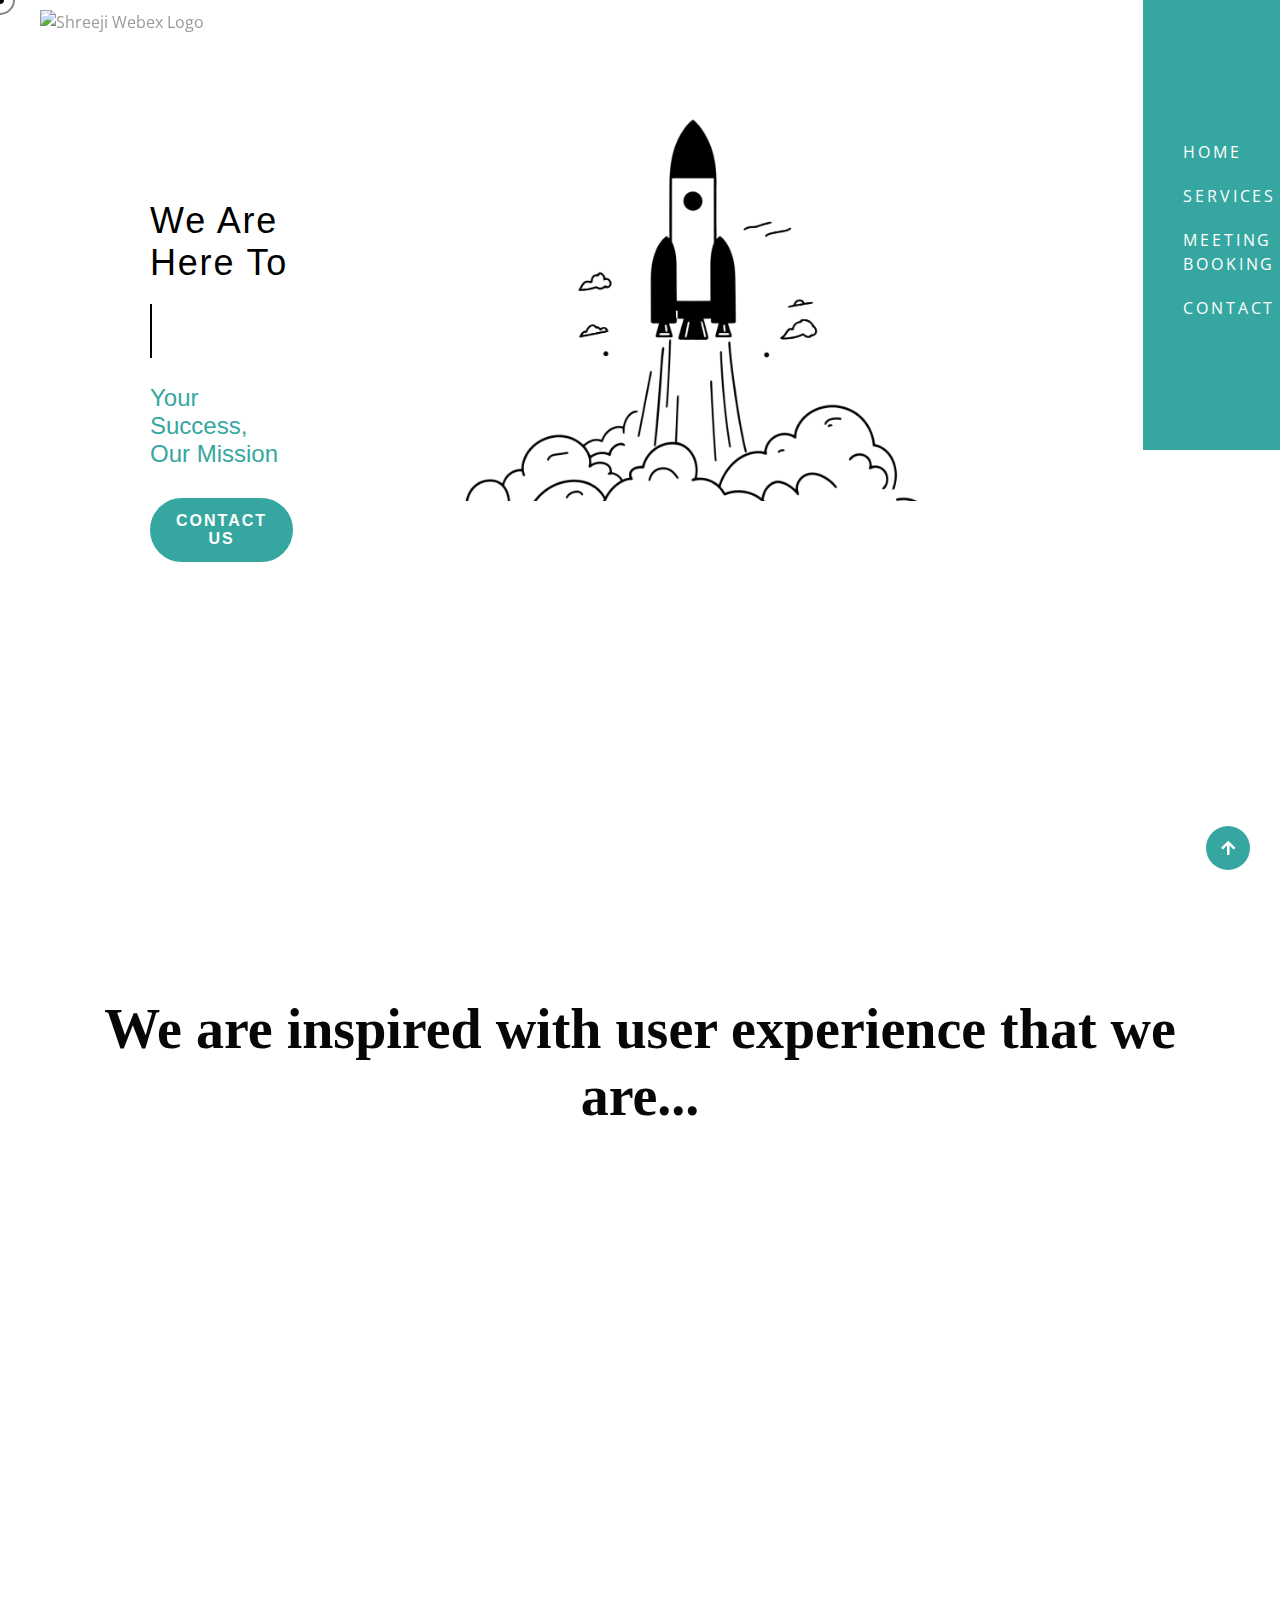
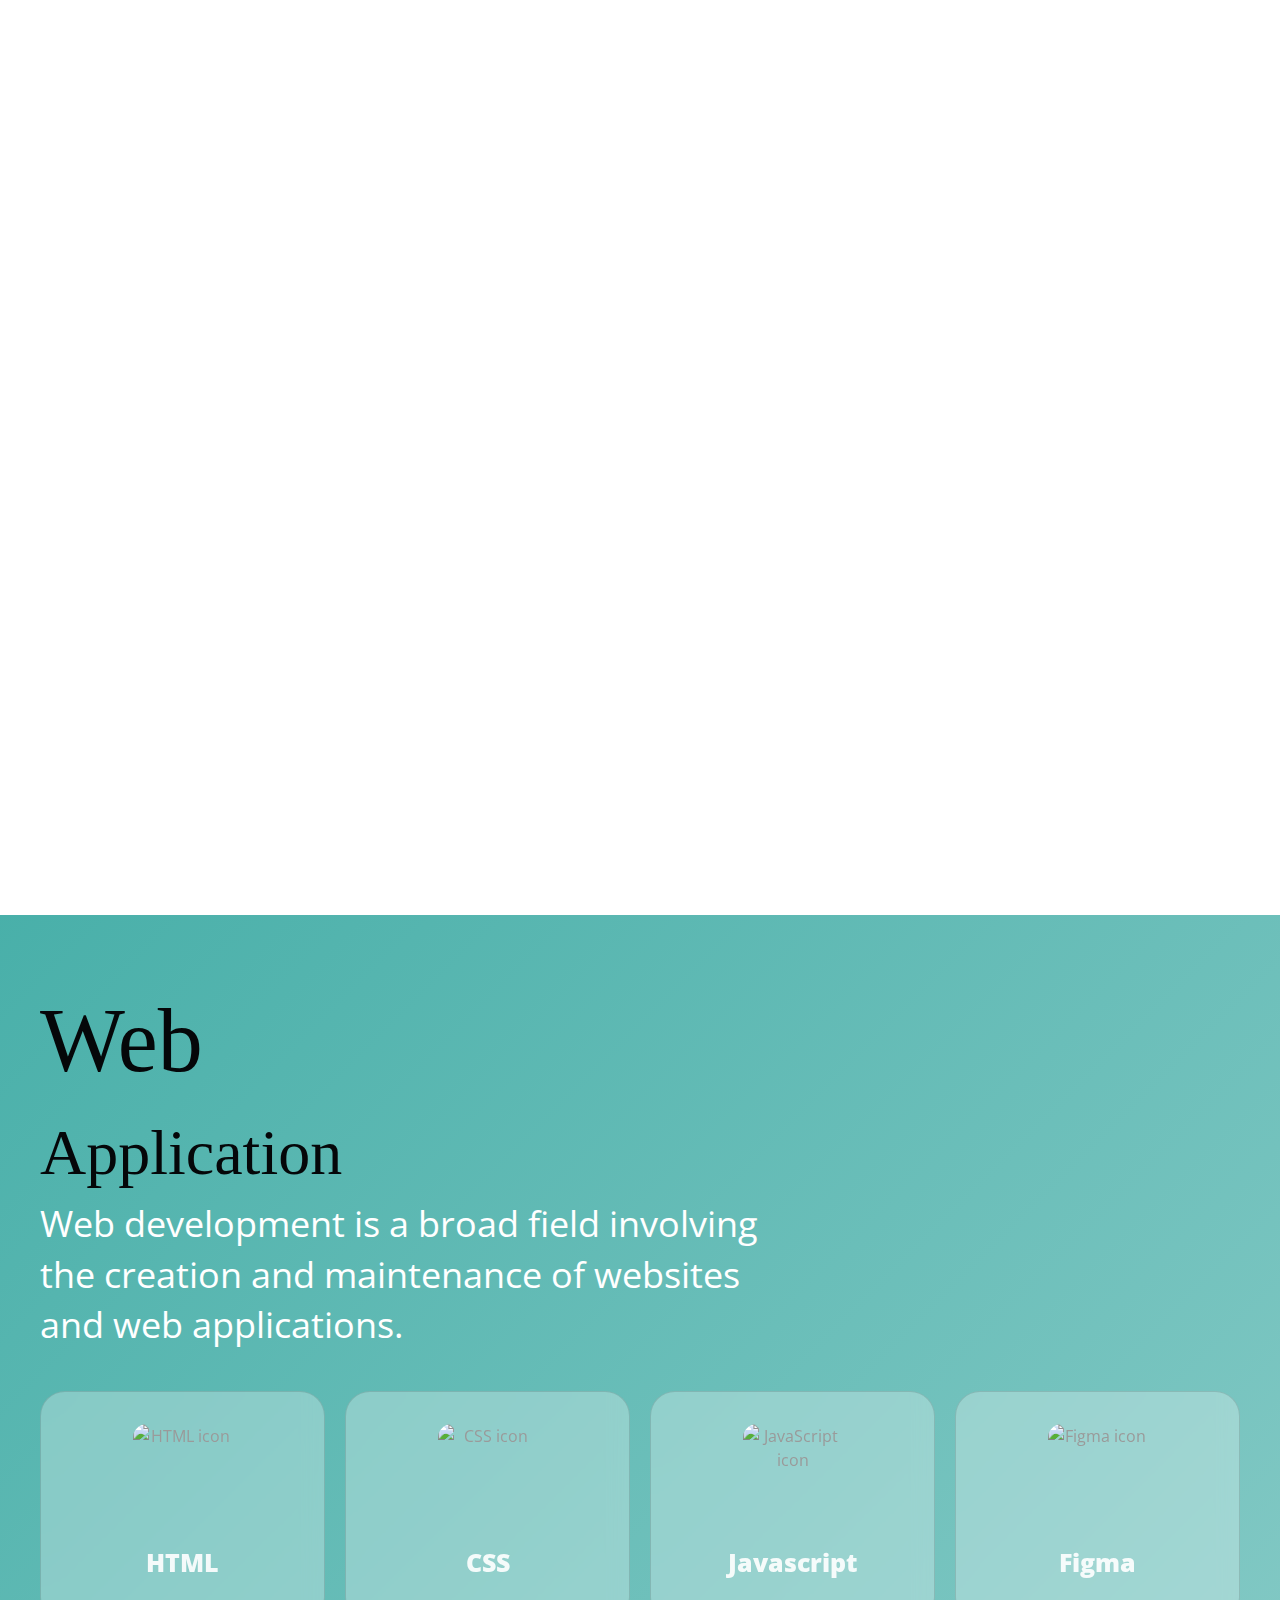
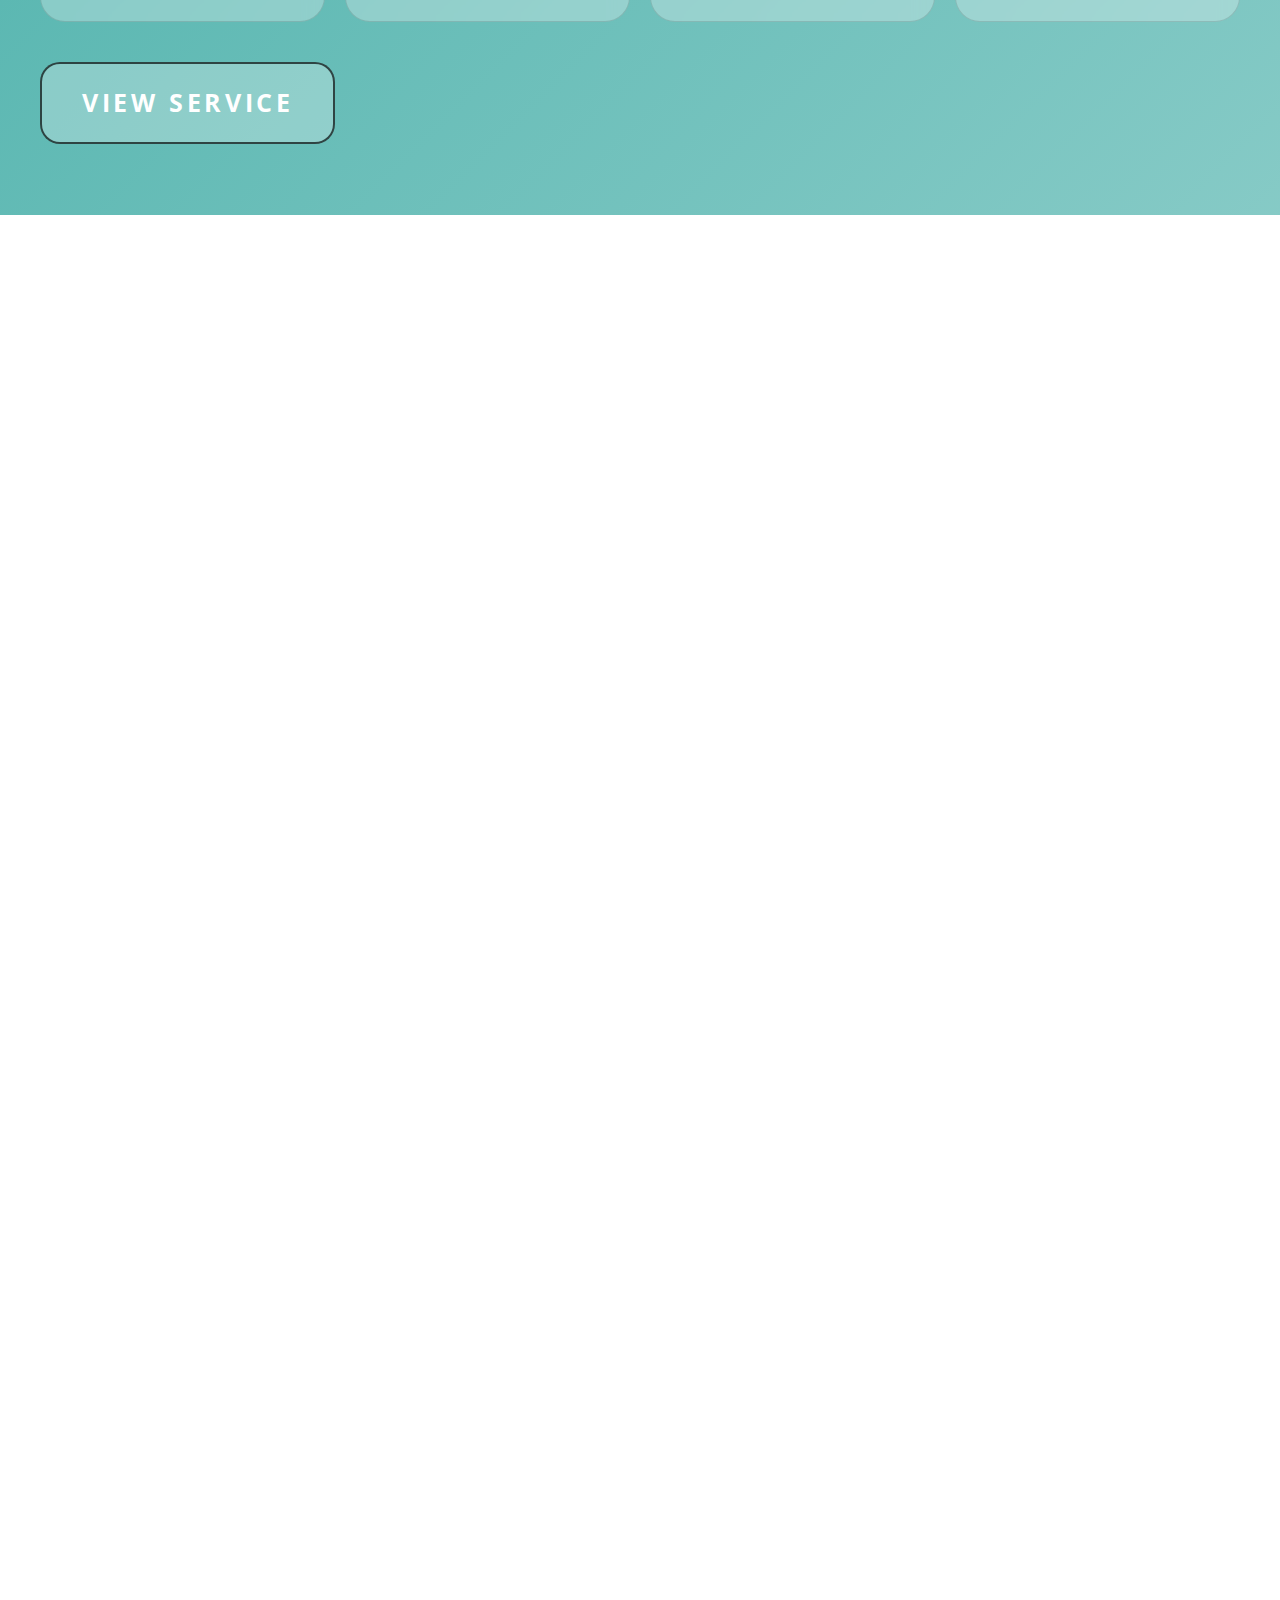
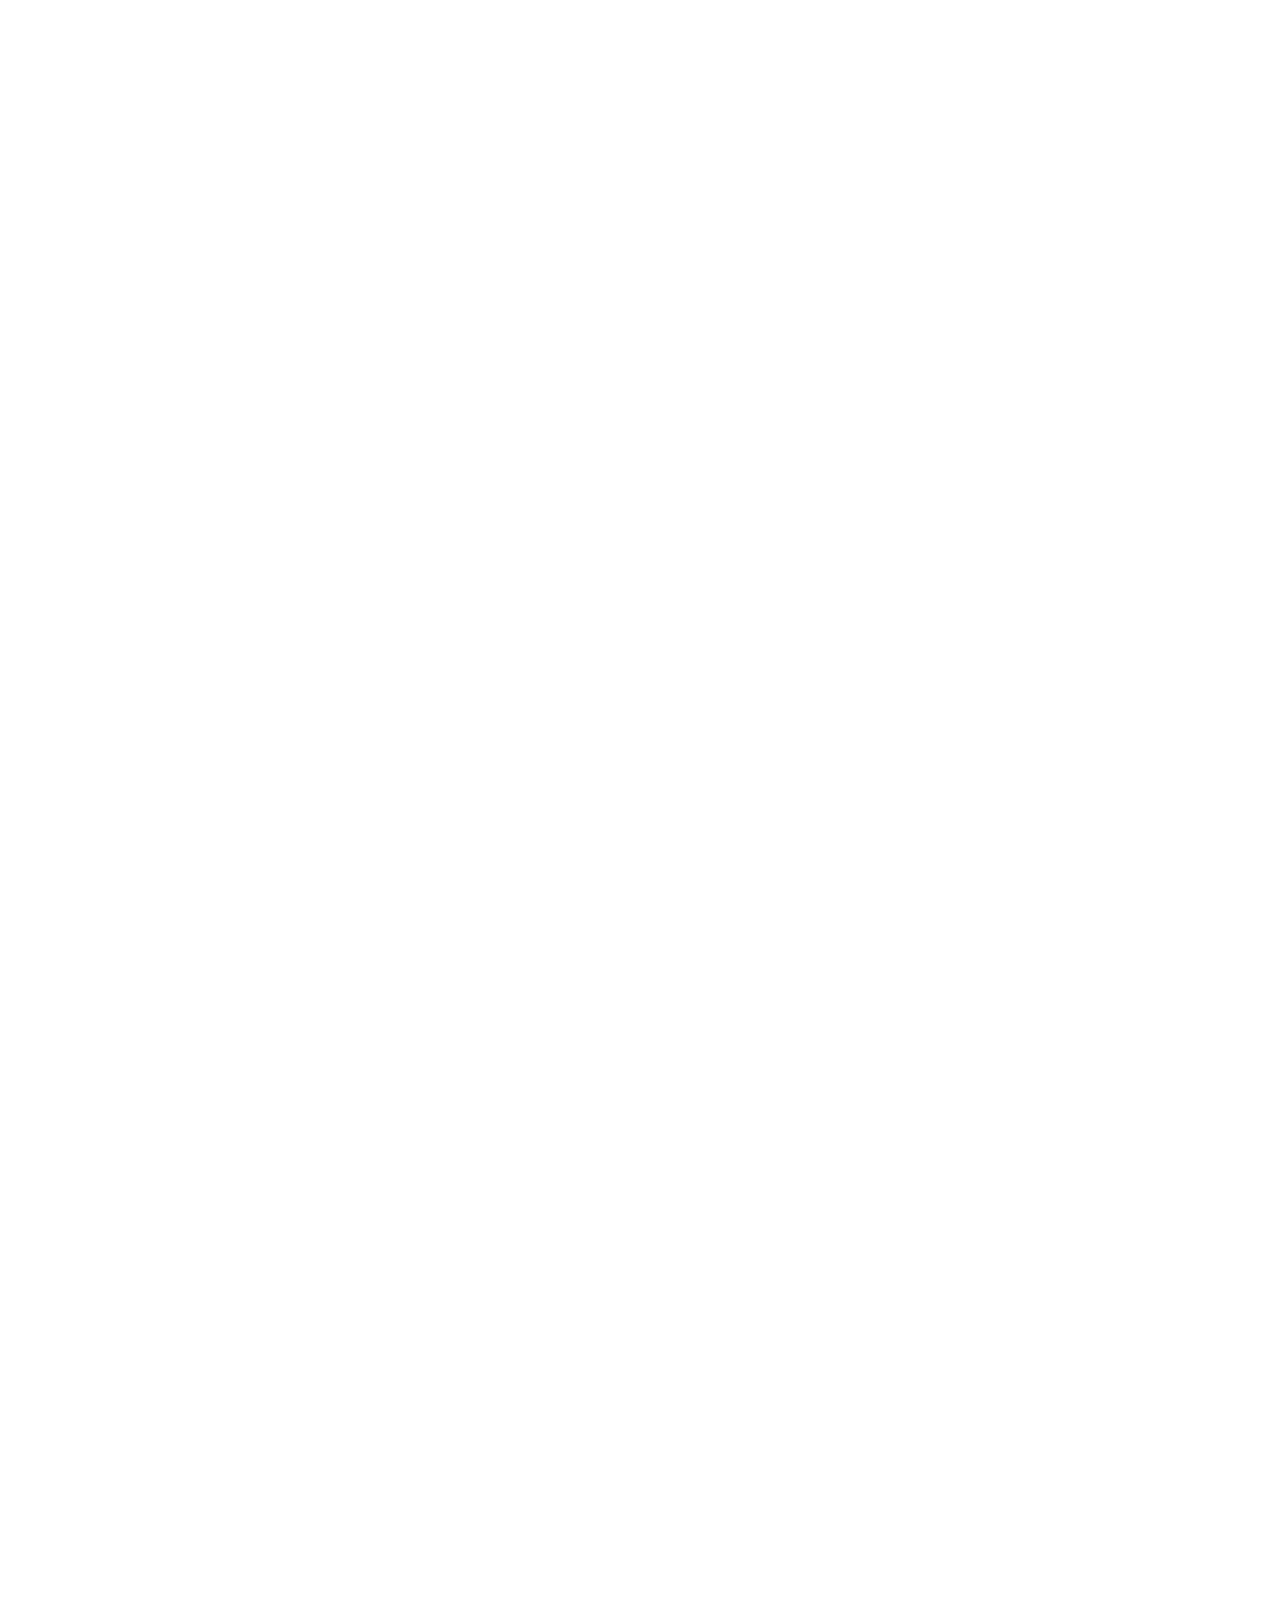
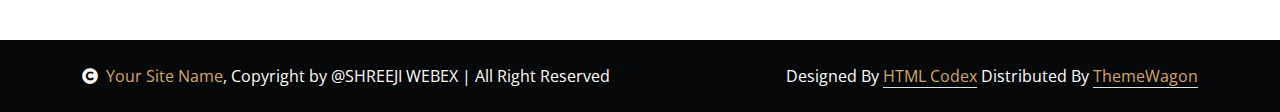
==== commit 62e51290: "Changes in Theme and design" ====
--- a/index.html
+++ b/index.html
@@ -222,6 +222,284 @@
             transition: all 0.2s ease-out;
         }
         
+
+ :root {
+    --primary-color: #35a7a0;
+    --text-dark: #000;
+    --text-light: #fff;
+    --font-primary: "Inter", sans-serif;
+    --font-secondary: "Raleway", sans-serif;
+    --font-accent: "Sanchez", serif;
+  }
+
+  .page-wrapper {
+    width: 100%;
+    min-height: 100vh;
+    background-color: var(--text-light);
+  }
+
+  .header {
+    position: fixed;
+    top: 0;
+    right: 0;
+    display: flex;
+    align-items: center;
+    justify-content: flex-end;
+    padding: 20px 40px;
+    width: 100%;
+    z-index: 10;
+  }
+
+
+  
+  .brand-logo {
+    width: 400px;
+    height: auto;
+    position: absolute;
+    top: 10px;
+    left: 40px;
+  }
+
+  .nav-menu {
+    display: flex;
+    gap: 40px;
+    align-items: center;
+  }
+
+  .nav-link {
+    color: var(--primary-color);
+    text-transform: uppercase;
+    letter-spacing: 2.9px;
+    text-decoration: none;
+    font: 700 20px var(--font-primary);
+  }
+
+  .hero-section {
+    display: flex;
+    height: 100vh;
+  }
+
+  .hero-content {
+    flex: 1;
+    padding: 120px 150px 40px;
+    display: flex;
+    flex-direction: column;
+  }
+
+  .hero-text-wrapper {
+    margin-top: 80px;
+  }
+
+  .hero-preheading {
+    letter-spacing: 1.8px;
+    color: var(--text-dark);
+    margin-bottom: 20px;
+    font: 400 36px var(--font-secondary);
+  }
+
+  .hero-heading {
+    font-size: 45px;
+    font-weight: 700;
+    letter-spacing: 9.9px;
+    text-transform: uppercase;
+    line-height: 57px;
+    text-shadow: 0 4px 4px rgba(0, 0, 0, 0.25);
+    margin-bottom: 40px;
+  }
+
+  .hero-heading-highlight {
+    font-family: var(--font-accent);
+    color: var(--primary-color);
+  }
+
+  .hero-subheading {
+    color: var(--primary-color);
+    margin-top: 40px;
+    font: 800 36px var(--font-primary);
+  }
+
+  .cta-button {
+    background-color: var(--primary-color);
+    color: var(--text-light);
+    border: 2px solid var(--primary-color);
+    border-radius: 54px;
+    padding: 23px 35px;
+    text-transform: uppercase;
+    letter-spacing: 2.01px;
+    width: fit-content;
+    margin-top: 40px;
+    cursor: pointer;
+    font: 700 14px var(--font-primary);
+  }
+
+  .sidebar {
+    width: 300px;
+    background-color: var(--primary-color);
+    height: 50vh;
+    display: flex;
+    flex-direction: column;
+    padding: 40px;
+  }
+
+  .sidebar-nav {
+    display: flex;
+    flex-direction: column;
+    gap: 20px;
+    margin-top: 100px;
+  }
+
+  .sidebar-link {
+    color: var(--text-light);
+    text-transform: uppercase;
+    letter-spacing: 2.9px;
+    text-decoration: none;
+   
+  }
+
+  @media (max-width: 991px) {
+    .header {
+      padding: 20px;
+    }
+
+    .brand-logo {
+      position: relative;
+      top: 0;
+      left: 0;
+    }
+
+    .hero-section {
+      flex-direction: column;
+    }
+
+    .hero-preheading {
+      font-size: 30px;
+    }
+
+    .hero-heading {
+      font-size: 40px;
+      letter-spacing: 6px;
+      line-height: 50px;
+    }
+
+    .hero-subheading {
+      font-size: 30px;
+    }
+
+    .sidebar {
+      width: 100%;
+      height: auto;
+      padding: 20px;
+    }
+  }
+
+  @media (max-width: 640px) {
+    .nav-menu {
+      display: none;
+    }
+
+    .hero-content {
+      padding: 100px 20px 40px;
+    }
+
+    .hero-preheading {
+      font-size: 24px;
+    }
+
+    .hero-heading {
+      font-size: 32px;
+      letter-spacing: 4px;
+      line-height: 40px;
+    }
+
+    .hero-subheading {
+      font-size: 24px;
+    }
+
+    .cta-button {
+      width: 100%;
+      text-align: center;
+    }
+  }
+
+
+
+
+
+
+  .hero-content {
+    display: flex;
+    flex-direction: column;
+    align-items: flex-start;
+    opacity: 1;
+}
+
+.hero-preheading,
+.hero-subheading,
+.hero-heading,
+.cta-button {
+    opacity: 1; /* Keep other elements static */
+}
+
+.hero-heading {
+    display: flex;
+    flex-direction: row;
+    font-size: 36px;
+}
+
+.hero-heading-highlight {
+    color: #ff6600; /* Highlight the "Empowering" text */
+    text-transform: uppercase; /* Ensure highlight is uppercase */
+}
+
+.typewriter-text {
+    display: inline-block;
+    overflow: hidden;
+    white-space: nowrap;
+    width: 0;
+    border-right: 2px solid #000;
+    font-size: 36px;
+    text-transform: uppercase; /* Make the text uppercase */
+    animation: typing 4s steps(30) infinite, blink 0.75s step-end infinite;
+}
+
+.typewriter-text span {
+    display: inline-block;
+}
+
+.hero-subheading {
+    margin-top: 20px;
+    font-size: 24px;
+    font-weight: 500;
+}
+
+.cta-button {
+    margin-top: 30px;
+    padding: 12px 24px;
+    font-size: 16px;
+    cursor: pointer;
+    transition: background-color 0.3s ease;
+}
+
+.cta-button:hover {
+    background-color: #ff6600;
+    color: white;
+}
+
+@keyframes typing {
+    0% {
+        width: 0;
+    }
+    100% {
+        width: 100%;
+    }
+}
+
+@keyframes blink {
+    50% {
+        border-color: transparent;
+    }
+}
+
     </style>
 </head>
 
@@ -246,68 +524,69 @@
         <div class="spinner-grow text-primary" role="status"></div>
     </div>
 
-    <div class="container-fluid nav-bar">
-        <div class="container">
-            <nav class="navbar navbar-light navbar-expand-lg py-4">
-                <a href="index.html" class="navbar-brand">
-                    <img src="img/Shreeji Webex-01.png" alt="" style="max-height: 100px;">
-                </a>
-                <button class="navbar-toggler py-2 px-3" type="button" data-bs-toggle="collapse"
-                    data-bs-target="#navbarCollapse">
-                    <span class="fa fa-bars text-primary"></span>
-                </button>
-                <div class="collapse navbar-collapse" id="navbarCollapse">
-                    <div class="navbar-nav mx-auto">
-                        <a href="index.html" class="nav-item nav-link active">Home</a>
-                        <div class="nav-item dropdown">
-                            <a href="#" class="nav-link dropdown-toggle " data-bs-toggle="dropdown">Services</a>
-                            <div class="dropdown-menu bg-light">
-                                <a href="Digital_marketing.html" class="dropdown-item ">Digital Marketing</a>
-                                <a href="landingpage.html" class="dropdown-item">Website Landing Page</a>
-                                <a href="Social_media_management.html" class="dropdown-item">Social Media Management</a>
-                                <a href="SEO.html" class="dropdown-item">SEO</a>
-                                <a href="E-Commerce.html" class="dropdown-item">E-Commerce Digital Marketing</a>
-
-                            </div>
-                        </div>
-                        <a href="book.html" class="nav-item nav-link">Meeting Booking</a>
-
-
-                        <a href="contact.html" class="nav-item nav-link">Contact</a>
-                    </div>
-                    Get in Touch <span class="   me-4  d-none d-lg-inline-flex" data-bs-toggle="modal"
-                        data-bs-target="#searchModal"> <i class="fas fa-mail"></i></span>
-                    <a href="" class="btn py-2 px-4 d-none d-xl-inline-block rounded-pill"
-                        style="background-color: #35A7A0; color:white;">Contact Now</a>
-                </div>
+    <div class="page-wrapper">
+    <header class="header">
+        <img src="https://cdn.builder.io/api/v1/image/assets/TEMP/59056c651bf7266f0b5cee6140203da080f2a9d7cd966f598163ac1c42193d77?apiKey=c1ecf55aff194658951953bc763cb953&"
+            alt="Shreeji Webex Logo" class="brand-logo">
+
+  
+    </header>
+
+    <main class="hero-section">
+<div class="hero-content">
+    <div class="hero-text-wrapper">
+        <div class="hero-preheading">We Are Here To</div>
+
+        <!-- Animated Typewriter Text (Empowering Brands Onlines) -->
+        <div class="empowering-text typewriter-text">
+          <span style="color: #35A7A0;">Empowering</span> <span style="color: #000;">Brands</span> <span style="color: #000;">Onlines</span>
+        </div>
+
+        <!-- Static Text (Other content) -->
+        <div class="hero-subheading">Your Success, <span>Our Mission</span></div>
+
+        <button class="cta-button" type="button">Contact Us</button>
+    </div>
+</div>
+
+
+
+        <div class="hero-image-wrapper" style=" height: 300px;  max-height: 300px;" >
+            <img src="assets/rocket.png" style="width: 500px; margin-top: 100px; margin-right: 200px;" alt="Hero Image"
+                class="hero-image">
+        </div>
+
+        <aside class="sidebar">
+            <nav class="sidebar-nav" role="navigation" aria-label="Secondary navigation">
+                <!-- Home link -->
+                <a href="index.html" class="sidebar-link">Home</a>
+
+                <!-- Dropdown for Services -->
+                <div class="nav-item dropdown">
+                    <a href="#" class="sidebar-link dropdown-toggle" data-bs-toggle="dropdown">Services</a>
+                    <div class="dropdown-menu bg-light">
+                        <a href="Digital_marketing.html" class="dropdown-item">Digital Marketing</a>
+                        <a href="landingpage.html" class="dropdown-item">Website Landing Page</a>
+                        <a href="Social_media_management.html" class="dropdown-item">Social Media Management</a>
+                        <a href="SEO.html" class="dropdown-item">SEO</a>
+                        <a href="E-Commerce.html" class="dropdown-item">E-Commerce Digital Marketing</a>
+                    </div>
+                </div>
+
+                <!-- Meeting Booking link -->
+                <a href="book.html" class="sidebar-link active">Meeting Booking</a>
+
+                <!-- Contact link -->
+                <a href="contact.html" class="sidebar-link">Contact</a>
             </nav>
-        </div>
+        </aside>
+    </main>
     </div>
 
-    <div class="container-fluid py-6 my-6 mt-0" style="background-color: #C8ECFA;">
-        <div class="container">
-            <div class="row g-5 align-items-center">
-                <div class="col-lg-7 col-md-12">
-                    <h3 class="d-inline-block fw-bold text-dark text-uppercase  px-4 py-1 mb-4 animated bounceInDown">We
-                        Are Here</h3>
-                    <h6 class=" mb-4 animated bounceInDown">
-                        <span id="typed-text"
-                            style="color: #35A7A0; letter-spacing: 10px; text-transform: uppercase; font-size: 3em;"></span>
-                    </h6>
-                    <a href="" class="btn  border-0 rounded-pill py-3 px-4 px-md-5 me-4 animated bounceInLeft"
-                        style="background-color: #35A7A0; color:white;">Contact us
-                    </a>
-                </div>
-                <div class="col-lg-5 col-md-12">
-                    <img src="img/rocket.png" class="img-fluid rounded animated zoomIn" alt="">
-                </div>
-            </div>
-        </div>
-    </div>
     <script>
         document.addEventListener("DOMContentLoaded", function () {
             const typedText = document.getElementById('typed-text');
-            const fullText = "Empowering Brands Onlines";  
+            const fullText =  "Empowering Brands Onlines";  
             let index = 0;
 
             function typeWriter() {
@@ -329,8 +608,6 @@
         });
     </script>
 
-
-
    
     <div class="container-fluid py-6">
         <div class="container">
@@ -419,7 +696,7 @@
             <div class="horizontal-container">
                 <section id="section1" class="section" aria-label="Web Application Section">
                     <div class="content-wrapper">
-                        <div class="header">
+                        <div class="headers">
                             <div class="title">
                                 <h1>Web</h1>
                                 <h2>Application</h2>
@@ -458,7 +735,7 @@
 
                 <section id="section2" class="section" aria-label="UI/UX Design Section">
                     <div class="content-wrapper">
-                        <div class="header">
+                        <div class="headers">
                             <div class="title">
                                 <h1>UI/UX</h1>
                                 <h2>Design</h2>
@@ -469,24 +746,24 @@
                         </div>
                         <div class="cards-container">
                             <div class="card">
-                                <img src="https://cdn.builder.io/api/v1/image/assets/TEMP/967216efd271c4c1e7f14e528a26fc656c5d03dadfd3da52765037cbd62a491c?placeholderIfAbsent=true&apiKey=c1ecf55aff194658951953bc763cb953"
+                                <img src="assets/xd.png"
                                     alt="HTML icon">
-                                <div class="card-title">HTML</div>
-                            </div>
-                            <div class="card">
-                                <img src="https://cdn.builder.io/api/v1/image/assets/TEMP/fce86ea59bdab86ba6be0302649a73ccf4704462e042bd3f67684b2fad6ff568?placeholderIfAbsent=true&apiKey=c1ecf55aff194658951953bc763cb953"
+                                <div class="card-title">XD</div>
+                            </div>
+                            <div class="card">
+                                <img src="assets/photoshop.png"
                                     alt="CSS icon">
-                                <div class="card-title">CSS</div>
-                            </div>
-                            <div class="card">
-                                <img src="https://cdn.builder.io/api/v1/image/assets/TEMP/c997f0043a8bab01cbf1a5d37f8c97a7d5a6ed34ca791e41ec408a7a92ade947?placeholderIfAbsent=true&apiKey=c1ecf55aff194658951953bc763cb953"
+                                <div class="card-title">Photoshop</div>
+                            </div>
+                            <div class="card">
+                                <img src="assets/illustrator.png"
                                     alt="JavaScript icon">
-                                <div class="card-title">Javascript</div>
-                            </div>
-                            <div class="card">
-                                <img src="https://cdn.builder.io/api/v1/image/assets/TEMP/d0b0065b03a58b25189ba512e046f97cc295086bfa5bcc032cc615c8c51410d3?placeholderIfAbsent=true&apiKey=c1ecf55aff194658951953bc763cb953"
+                                <div class="card-title">Illustration</div>
+                            </div>
+                            <div class="card">
+                                <img src="assets/sketch.png"
                                     alt="Figma icon">
-                                <div class="card-title">Figma</div>
+                                <div class="card-title">Sketch</div>
                             </div>
                         </div>
                         <button class="view-service-btn">View Service</button>
@@ -495,7 +772,7 @@
 
                 <section id="section3" class="section" aria-label="Mobile Development Section">
                     <div class="content-wrapper">
-                        <div class="header">
+                        <div class="headers">
                             <div class="title">
                                 <h1>Mobile</h1>
                                 <h2>Development</h2>
@@ -506,24 +783,24 @@
                         </div>
                         <div class="cards-container">
                             <div class="card">
-                                <img src="https://cdn.builder.io/api/v1/image/assets/TEMP/967216efd271c4c1e7f14e528a26fc656c5d03dadfd3da52765037cbd62a491c?placeholderIfAbsent=true&apiKey=c1ecf55aff194658951953bc763cb953"
+                                <img src="assets/android.png"
                                     alt="HTML icon">
-                                <div class="card-title">HTML</div>
-                            </div>
-                            <div class="card">
-                                <img src="https://cdn.builder.io/api/v1/image/assets/TEMP/fce86ea59bdab86ba6be0302649a73ccf4704462e042bd3f67684b2fad6ff568?placeholderIfAbsent=true&apiKey=c1ecf55aff194658951953bc763cb953"
+                                <div class="card-title">Android</div>
+                            </div>
+                            <div class="card">
+                                <img src="assets/icons8-flutter-144.png"
                                     alt="CSS icon">
-                                <div class="card-title">CSS</div>
-                            </div>
-                            <div class="card">
-                                <img src="https://cdn.builder.io/api/v1/image/assets/TEMP/c997f0043a8bab01cbf1a5d37f8c97a7d5a6ed34ca791e41ec408a7a92ade947?placeholderIfAbsent=true&apiKey=c1ecf55aff194658951953bc763cb953"
+                                <div class="card-title">Flutter</div>
+                            </div>
+                            <div class="card">
+                                <img src="assets/app-store_5977575.png"
                                     alt="JavaScript icon">
-                                <div class="card-title">Javascript</div>
-                            </div>
-                            <div class="card">
-                                <img src="https://cdn.builder.io/api/v1/image/assets/TEMP/d0b0065b03a58b25189ba512e046f97cc295086bfa5bcc032cc615c8c51410d3?placeholderIfAbsent=true&apiKey=c1ecf55aff194658951953bc763cb953"
+                                <div class="card-title">IOS</div>
+                            </div>
+                            <div class="card">
+                                <img src="assets/react_native.png"
                                     alt="Figma icon">
-                                <div class="card-title">Figma</div>
+                                <div class="card-title">React Native</div>
                             </div>
                         </div>
                         <button class="view-service-btn">View Service</button>
@@ -532,7 +809,7 @@
 
                 <section id="section4" class="section" aria-label="Backend Development Section">
                     <div class="content-wrapper">
-                        <div class="header">
+                        <div class="headers">
                             <div class="title">
                                 <h1>Backend</h1>
                                 <h2>Development</h2>
@@ -543,24 +820,24 @@
                         </div>
                         <div class="cards-container">
                             <div class="card">
-                                <img src="https://cdn.builder.io/api/v1/image/assets/TEMP/967216efd271c4c1e7f14e528a26fc656c5d03dadfd3da52765037cbd62a491c?placeholderIfAbsent=true&apiKey=c1ecf55aff194658951953bc763cb953"
+                                <img src="assets/C.png"
                                     alt="HTML icon">
-                                <div class="card-title">HTML</div>
-                            </div>
-                            <div class="card">
-                                <img src="https://cdn.builder.io/api/v1/image/assets/TEMP/fce86ea59bdab86ba6be0302649a73ccf4704462e042bd3f67684b2fad6ff568?placeholderIfAbsent=true&apiKey=c1ecf55aff194658951953bc763cb953"
+                                <div class="card-title">C</div>
+                            </div>
+                            <div class="card">
+                                <img src="assets/C++.png"
                                     alt="CSS icon">
-                                <div class="card-title">CSS</div>
-                            </div>
-                            <div class="card">
-                                <img src="https://cdn.builder.io/api/v1/image/assets/TEMP/c997f0043a8bab01cbf1a5d37f8c97a7d5a6ed34ca791e41ec408a7a92ade947?placeholderIfAbsent=true&apiKey=c1ecf55aff194658951953bc763cb953"
+                                <div class="card-title">C++</div>
+                            </div>
+                            <div class="card">
+                                <img src="assets/java.png"
                                     alt="JavaScript icon">
-                                <div class="card-title">Javascript</div>
-                            </div>
-                            <div class="card">
-                                <img src="https://cdn.builder.io/api/v1/image/assets/TEMP/d0b0065b03a58b25189ba512e046f97cc295086bfa5bcc032cc615c8c51410d3?placeholderIfAbsent=true&apiKey=c1ecf55aff194658951953bc763cb953"
+                                <div class="card-title">Java</div>
+                            </div>
+                            <div class="card">
+                                <img src="assets/python.png"
                                     alt="Figma icon">
-                                <div class="card-title">Figma</div>
+                                <div class="card-title">Python</div>
                             </div>
                         </div>
                         <button class="view-service-btn">View Service</button>
@@ -569,7 +846,7 @@
 
                 <section id="section5" class="section" aria-label="Cloud Services Section">
                     <div class="content-wrapper">
-                        <div class="header">
+                        <div class="headers">
                             <div class="title">
                                 <h1>Cloud</h1>
                                 <h2>Services</h2>
@@ -580,24 +857,24 @@
                         </div>
                         <div class="cards-container">
                             <div class="card">
-                                <img src="https://cdn.builder.io/api/v1/image/assets/TEMP/967216efd271c4c1e7f14e528a26fc656c5d03dadfd3da52765037cbd62a491c?placeholderIfAbsent=true&apiKey=c1ecf55aff194658951953bc763cb953"
+                                <img src="assets/aws.png"
                                     alt="HTML icon">
-                                <div class="card-title">HTML</div>
-                            </div>
-                            <div class="card">
-                                <img src="https://cdn.builder.io/api/v1/image/assets/TEMP/fce86ea59bdab86ba6be0302649a73ccf4704462e042bd3f67684b2fad6ff568?placeholderIfAbsent=true&apiKey=c1ecf55aff194658951953bc763cb953"
+                                <div class="card-title">AWS</div>
+                            </div>
+                            <div class="card">
+                                <img src="assets/google.png"
                                     alt="CSS icon">
-                                <div class="card-title">CSS</div>
-                            </div>
-                            <div class="card">
-                                <img src="https://cdn.builder.io/api/v1/image/assets/TEMP/c997f0043a8bab01cbf1a5d37f8c97a7d5a6ed34ca791e41ec408a7a92ade947?placeholderIfAbsent=true&apiKey=c1ecf55aff194658951953bc763cb953"
+                                <div class="card-title">Google Cloud</div>
+                            </div>
+                            <div class="card">
+                                <img src="assets/cloud-service.png"
                                     alt="JavaScript icon">
-                                <div class="card-title">Javascript</div>
-                            </div>
-                            <div class="card">
-                                <img src="https://cdn.builder.io/api/v1/image/assets/TEMP/d0b0065b03a58b25189ba512e046f97cc295086bfa5bcc032cc615c8c51410d3?placeholderIfAbsent=true&apiKey=c1ecf55aff194658951953bc763cb953"
+                                <div class="card-title">Manage Service</div>
+                            </div>
+                            <div class="card">
+                                <img src="assets/cloud-service-2.png"
                                     alt="Figma icon">
-                                <div class="card-title">Figma</div>
+                                <div class="card-title">Add Services</div>
                             </div>
                         </div>
                         <button class="view-service-btn">View Service</button>
@@ -611,49 +888,60 @@
    let currentSection = 0;
     const horizontalContainer = document.querySelector('.horizontal-container');
     const sections = document.querySelectorAll('.section');
-    let isHorizontalScrolling = false; 
+    let isHorizontalScrolling = false;
+    let autoScrollInterval;
 
     function updateScroll(delta) {
-       
         if (isHorizontalScrolling) {
-            if (delta > 0 && currentSection < sections.length - 1) { 
+            if (delta > 0 && currentSection < sections.length - 1) {
                 currentSection++;
-            } else if (delta < 0 && currentSection > 0) { 
+            } else if (delta < 0 && currentSection > 0) {
                 currentSection--;
             }
             const translation = -currentSection * 100;
-            horizontalContainer.style.transform = `translateX(${translation}vw)`; 
-
-            if (currentSection === sections.length - 1 && delta > 0) {
-                isHorizontalScrolling = false;
+            horizontalContainer.style.transform = `translateX(${translation}vw)`;
+        }
+    }
+
+    // Function to handle automatic scrolling every 2 seconds
+    function startAutoScroll() {
+        autoScrollInterval = setInterval(() => {
+            if (currentSection < sections.length - 1) {
+                currentSection++;
+            } else {
+                currentSection = 0; // Reset to first section after last section
             }
-        }
-    }
-
+            const translation = -currentSection * 100;
+            horizontalContainer.style.transform = `translateX(${translation}vw)`;
+        }, 2000); // Change section every 2 seconds
+    }
+
+    // Stop automatic scroll when user interacts with scroll
+    function stopAutoScroll() {
+        clearInterval(autoScrollInterval);
+    }
+
+    // Scroll handler for wheel event
     function handleScroll(e) {
-
         if (isHorizontalScrolling) {
             e.preventDefault();
             updateScroll(e.deltaY);
-        }
-    }
-
+            stopAutoScroll();  // Stop auto scrolling when user manually scrolls
+        }
+    }
 
     window.addEventListener('wheel', (e) => {
         if (isHorizontalScrolling) {
             e.preventDefault();
             updateScroll(e.deltaY);
+            stopAutoScroll();  // Stop auto scrolling when user manually scrolls
         } else {
-           
-            if (e.deltaY > 0 || e.deltaY < 0) {
-               
-            }
             if (e.deltaY < 0) {
                 isHorizontalScrolling = true;
+                startAutoScroll(); // Start auto scroll when first section is interacted with
             }
         }
-    }, { passive: true });  
-
+    }, { passive: true });
 
     document.addEventListener('keydown', (e) => {
         if (isHorizontalScrolling) {
@@ -662,6 +950,7 @@
             } else if (e.key === 'ArrowLeft') {
                 updateScroll(-1);
             }
+            stopAutoScroll(); // Stop auto scrolling when user interacts via keyboard
         }
     });
 
@@ -684,40 +973,44 @@
         if (Math.abs(deltaX) > Math.abs(deltaY)) {
             e.preventDefault();
             updateScroll(deltaX);
+            stopAutoScroll(); // Stop auto scrolling on touch
         }
     }, { passive: false });
 
-    
+    // Section interaction handlers
     sections.forEach((section, index) => {
         section.addEventListener('mouseenter', () => {
-            if (index < 4) { 
+            if (index < 4) {
                 isHorizontalScrolling = true;
+                startAutoScroll(); // Start auto scroll on hover
             }
         });
 
         section.addEventListener('mouseleave', () => {
             isHorizontalScrolling = false;
+            stopAutoScroll(); // Stop auto scroll when leaving section
         });
     });
 
-    
+    // Intersection observer to check visibility of sections
     const observer = new IntersectionObserver((entries) => {
         entries.forEach(entry => {
             if (entry.isIntersecting) {
-                
                 if (entry.target === sections[0]) {
                     isHorizontalScrolling = true;
+                    startAutoScroll(); // Start auto scroll when section 0 is in view
                 }
             } else {
-                
                 if (entry.target === sections[0]) {
                     isHorizontalScrolling = false;
+                    stopAutoScroll(); // Stop auto scroll when section 0 is out of view
                 }
             }
         });
     }, { threshold: 0 });
 
     observer.observe(document.querySelector('.horizontal-section')); 
+
     </script>
 
    
@@ -1030,14 +1323,14 @@
                                     <p class="fw-bold mb-0">Sep</p>
                                 </div>
                             </div>
-                            <a href="#" class="h5 lh-base my-auto h-100 p-3">How to get more test in your food from</a>
+                            <a href="#" class="h5 lh-base my-auto h-100 p-3">Website</a>
                         </div>
                     </div>
                 </div>
                 <div class="col-md-6 col-lg-4 wow bounceInUp" data-wow-delay="0.3s">
                     <div class="blog-item">
                         <div class="overflow-hidden rounded">
-                            <img src="img/portfolio-img 1.png" class="img-fluid w-100" alt="">
+                            <img src="assets/portfolio-img2.png" class="img-fluid w-100" alt="">
                         </div>
                         <div class="blog-content mx-4 d-flex rounded bg-light">
                             <div class="text-dark  rounded-start" style="background-color: #35A7A0; color: white;">
@@ -1046,14 +1339,14 @@
                                     <p class="fw-bold mb-0">Sep</p>
                                 </div>
                             </div>
-                            <a href="#" class="h5 lh-base my-auto h-100 p-3">How to get more test in your food from</a>
+                            <a href="#" class="h5 lh-base my-auto h-100 p-3">Digital Marketing</a>
                         </div>
                     </div>
                 </div>
                 <div class="col-md-6 col-lg-4 wow bounceInUp" data-wow-delay="0.5s">
                     <div class="blog-item">
                         <div class="overflow-hidden rounded">
-                            <img src="img/portfolio-img 1.png" class="img-fluid w-100" alt="">
+                            <img src="assets/portfolio-img3.png" class="img-fluid w-100" alt="">
                         </div>
                         <div class="blog-content mx-4 d-flex rounded bg-light">
                             <div class="text-dark  rounded-start" style="background-color: #35A7A0; color: white;">
@@ -1062,7 +1355,7 @@
                                     <p class="fw-bold mb-0">Sep</p>
                                 </div>
                             </div>
-                            <a href="#" class="h5 lh-base my-auto h-100 p-3">How to get more test in your food from</a>
+                            <a href="#" class="h5 lh-base my-auto h-100 p-3">SEO</a>
                         </div>
                     </div>
                 </div>
@@ -1078,23 +1371,23 @@
                     <div class="footer-item">
                         <h4 class="" style="color: white; text-transform: uppercase; letter-spacing: 5px;">Shreeji<span
                                 class="text-dark">webEx</span></h4>
-                        <p class="lh-lg  mb-4" style="color: white;">There cursus massa at urnaaculis estieSed
-                            aliquamellus vitae ultrs condmentum leo massamollis its estiegittis miristum.</p>
+                        <p class="lh-lg  mb-4" style="color: white;">Welcome to shreeji webex, your trusted partner in navigating the digital landscape. We are a full-service digital
+                        marketing agency dedicated to driving growth and success for businesses of all sizes. </p>
 
                     </div>
                 </div>
                 <div class="col-lg-3 col-md-6">
                     <div class="footer-item">
-                        <h4 class="mb-4">Special Facilities</h4>
+                        <h4 class="mb-4">Service</h4>
                         <div class="d-flex flex-column align-items-start">
                             <a class=" mb-3" href="" style="color: white;"><i class="fa fa-check  me-2"
                                     style="color: white;"></i>Home</a>
                             <a class=" mb-3" href="" style="color: white;"><i class="fa fa-check me-2"
-                                    style="color: white;"></i>Home</a>
+                                    style="color: white;"></i>Service</a>
                             <a class=" mb-3" href="" style="color: white;"><i class="fa fa-check  me-2"
-                                    style="color: white;"></i>Home</a>
+                                    style="color: white;"></i>Meeting Booking</a>
                             <a class=" mb-3" href="" style="color: white;"><i class="fa fa-check  me-2"
-                                    style="color: white;"></i>Home</a>
+                                    style="color: white;"></i>Contact Us</a>
                         </div>
                     </div>
                 </div>
@@ -1102,28 +1395,37 @@
                     <div class="footer-item">
                         <h4 class="mb-4">Contact Us</h4>
                         <div class="d-flex flex-column align-items-start">
-                            <p style="color: white;"><i class="fa fa-map-marker-alt  me-2" style="color: white;"></i>
-                                123 Street, New York, USA</p>
-                            <p style="color: white;"><i class="fa fa-phone-alt  me-2" style="color: white;"></i> (+012)
-                                3456 7890 123</p>
-                            <p style="color: white;"><i class="fas fa-envelope  me-2" style="color: white;"></i>
-                                info@example.com</p>
-                            <p style="color: white;"><i class="fa fa-clock  me-2" style="color: white;"></i> 26/7 Hours
-                                Service</p>
-                        </div>
-                    </div>
-                </div>
+                            <p class="d-flex align-items-center" style="color: white;">
+                                <i class="fa fa-map-marker-alt me-2" style="color: white;"></i>
+                                30-31 Gokul park-3, Utarn, Surat, Gujarat -394105
+                            </p>
+                            <p class="d-flex align-items-center" style="color: white;">
+                                <i class="fa fa-phone-alt me-2" style="color: white;"></i>
+                                +91 9512890864
+                            </p>
+                            <p class="d-flex align-items-center" style="color: white;">
+                                <i class="fas fa-envelope me-2" style="color: white;"></i>
+                                support@shreejiwebex.com
+                            </p>
+                            <p class="d-flex align-items-center" style="color: white;">
+                                <i class="fa fa-clock me-2" style="color: white;"></i>
+                                24/7 Hours Service
+                            </p>
+                        </div>
+                    </div>
+                </div>
+
                 <div class="col-lg-3 col-md-6">
                     <div class="footer-item">
                         <h4 class="mb-4">Social Media</h4>
                         <div class="row g-2">
                             <div class="footer-icon d-flex">
 
-                                <a class="btn  btn-sm-square me-2 rounded-circle" href=""
-                                    style="background-color: white;"><i class="fab fa-twitter"></i></a>
-                                <a href="#" class="btn  btn-sm-square me-2 rounded-circle"
+                                <a class="btn  btn-sm-square me-2 rounded-circle d-flex align-items-center justify-content-center" href=""
+                                    style="background-color: white;"><i class="fab fa-twitter" ></i></a>
+                                <a href="#" class="btn  btn-sm-square me-2 rounded-circle d-flex align-items-center justify-content-center"
                                     style="background-color: white;"><i class="fab fa-instagram"></i></a>
-                                <a href="#" class="btn btn-sm-square rounded-circle" style="background-color: white;"><i
+                                <a href="#" class="btn btn-sm-square rounded-circle d-flex align-items-center justify-content-center" style="background-color: white;"><i
                                         class="fab fa-linkedin-in"></i></a>
                             </div>
                         </div>
@@ -1138,7 +1440,7 @@
             <div class="row">
                 <div class="col-md-6 text-center text-md-start mb-3 mb-md-0">
                     <span class="text-light"><a href="#"><i class="fas fa-copyright text-light me-2"></i>Your Site
-                            Name</a>, Copyright by @SHREEJI WEBEX | All Right Reserved </span>
+                            Name</a>, Copyright by @SHREEJI WEBEX | All Right Reserved </span>
                 </div>
                 <div class="col-md-6 my-auto text-center text-md-end text-white">
                     Designed By <a class="border-bottom" href="https://htmlcodex.com">HTML Codex</a> Distributed By <a
@@ -1148,7 +1450,7 @@
         </div>
     </div>
    
-    <a href="#" class="btn btn-md-square btn-primary rounded-circle back-to-top"><i class="fa fa-arrow-up"></i></a>
+    <a href="#" class="btn btn-md-square rounded-circle back-to-top d-flex align-items-center justify-content-center" style="background-color: #35A7A0;"><i class="fa fa-arrow-up" style="color: white;";></i></a>
 
     <script src="https://ajax.googleapis.com/ajax/libs/jquery/1.12.4/jquery.min.js"></script>
     <script src="https://cdn.jsdelivr.net/npm/bootstrap@5.0.0/dist/js/bootstrap.bundle.min.js"></script>
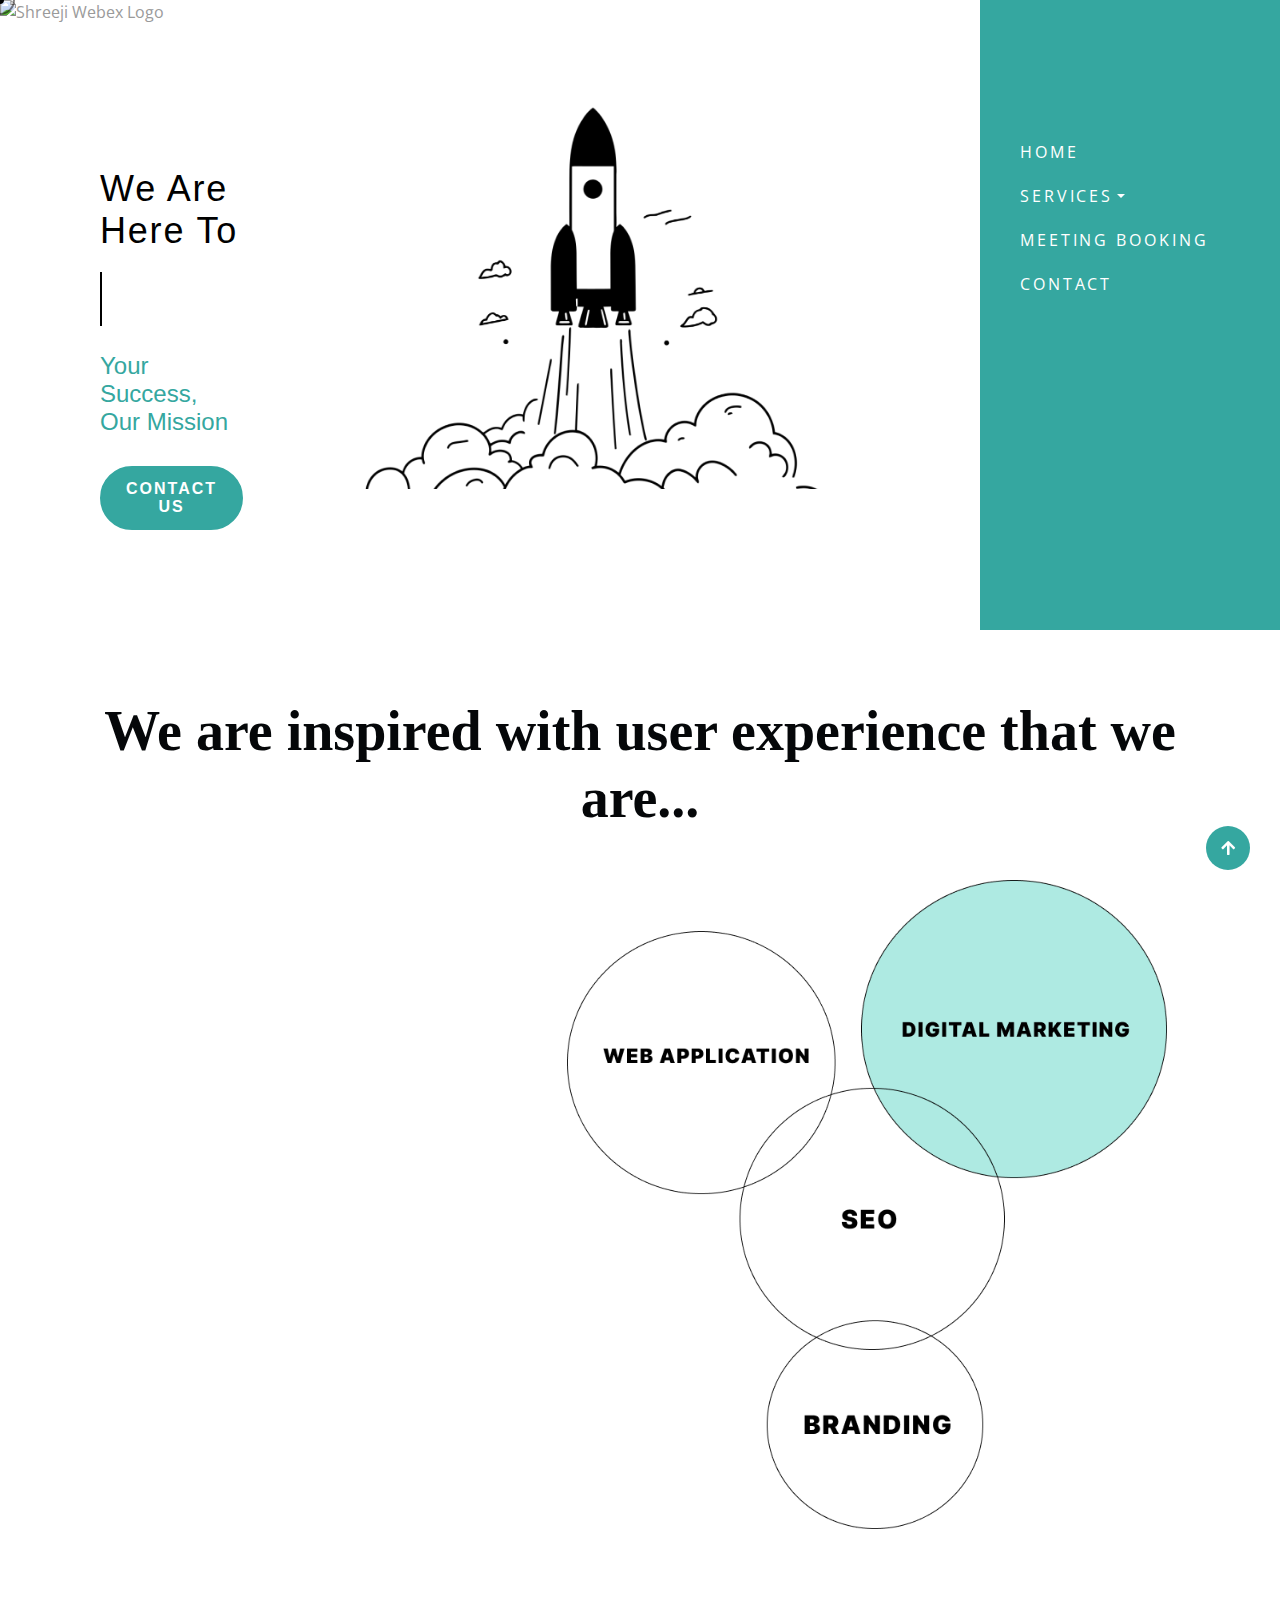
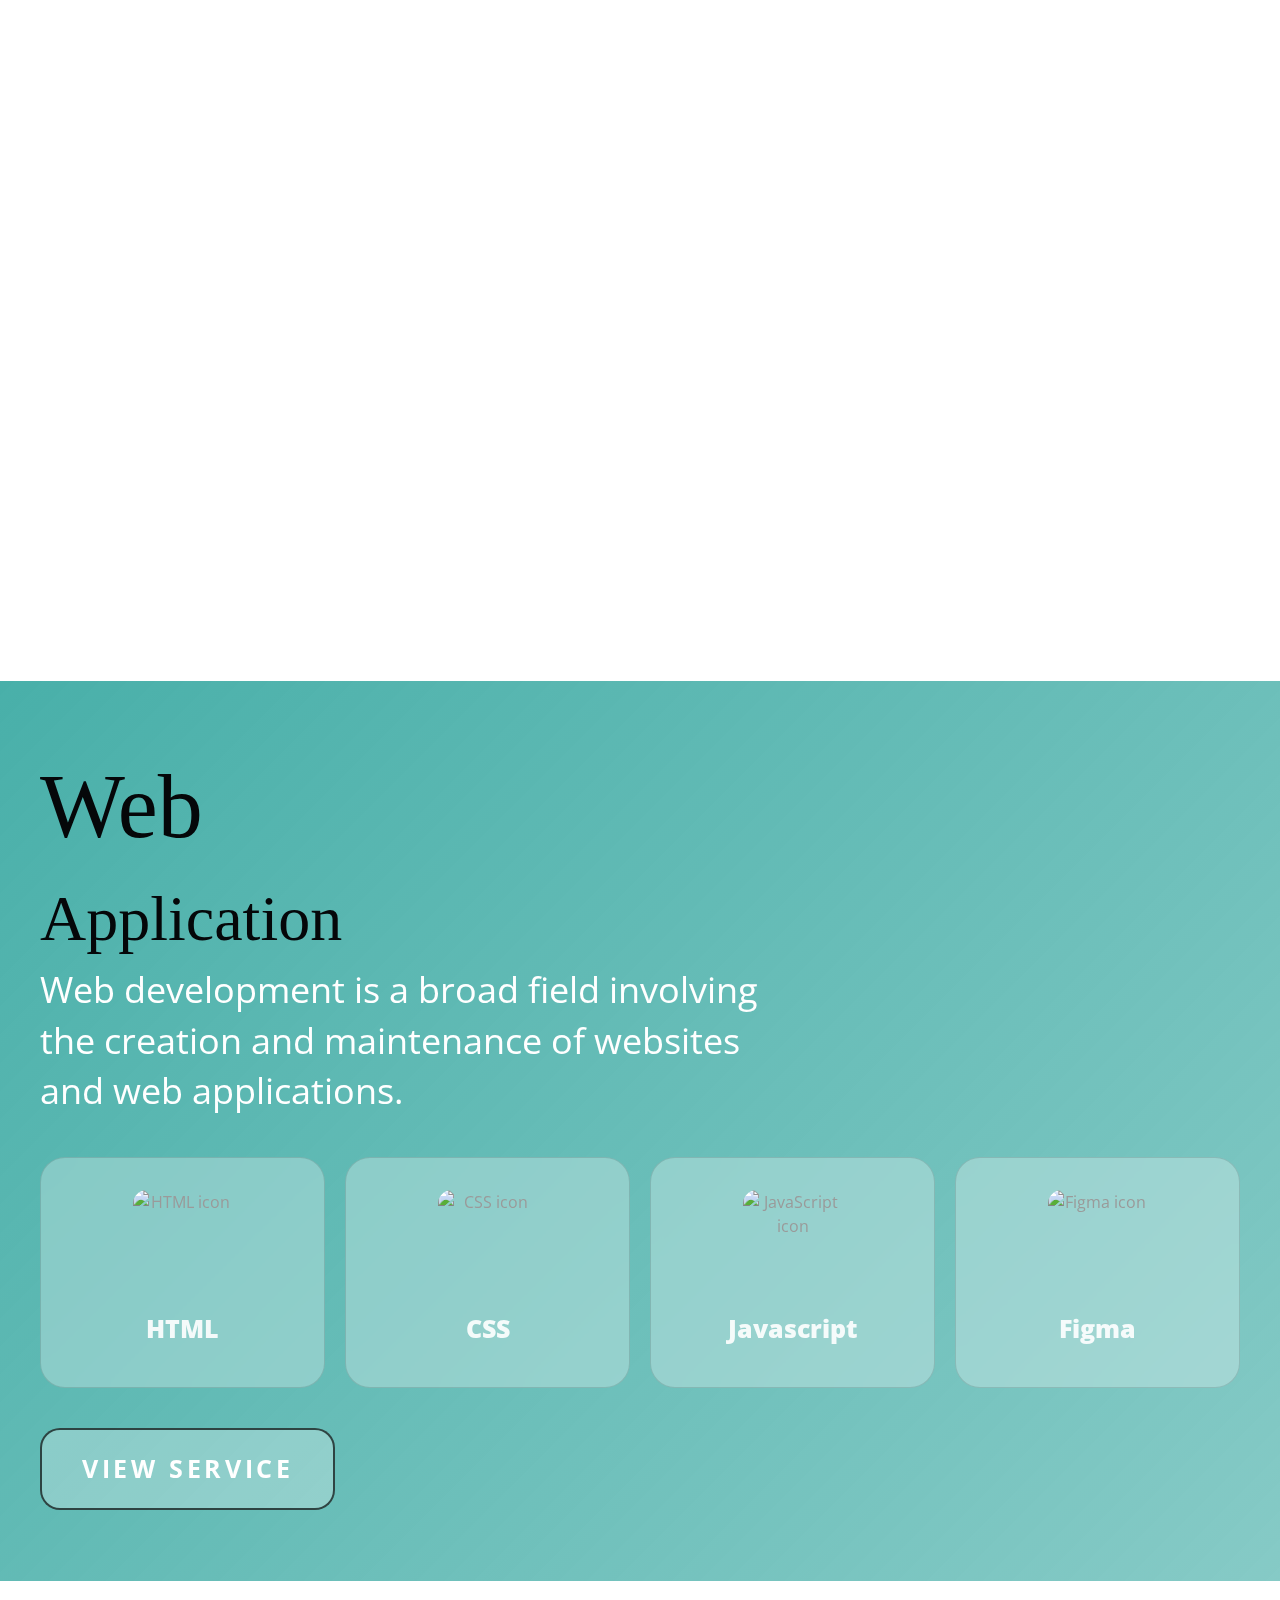
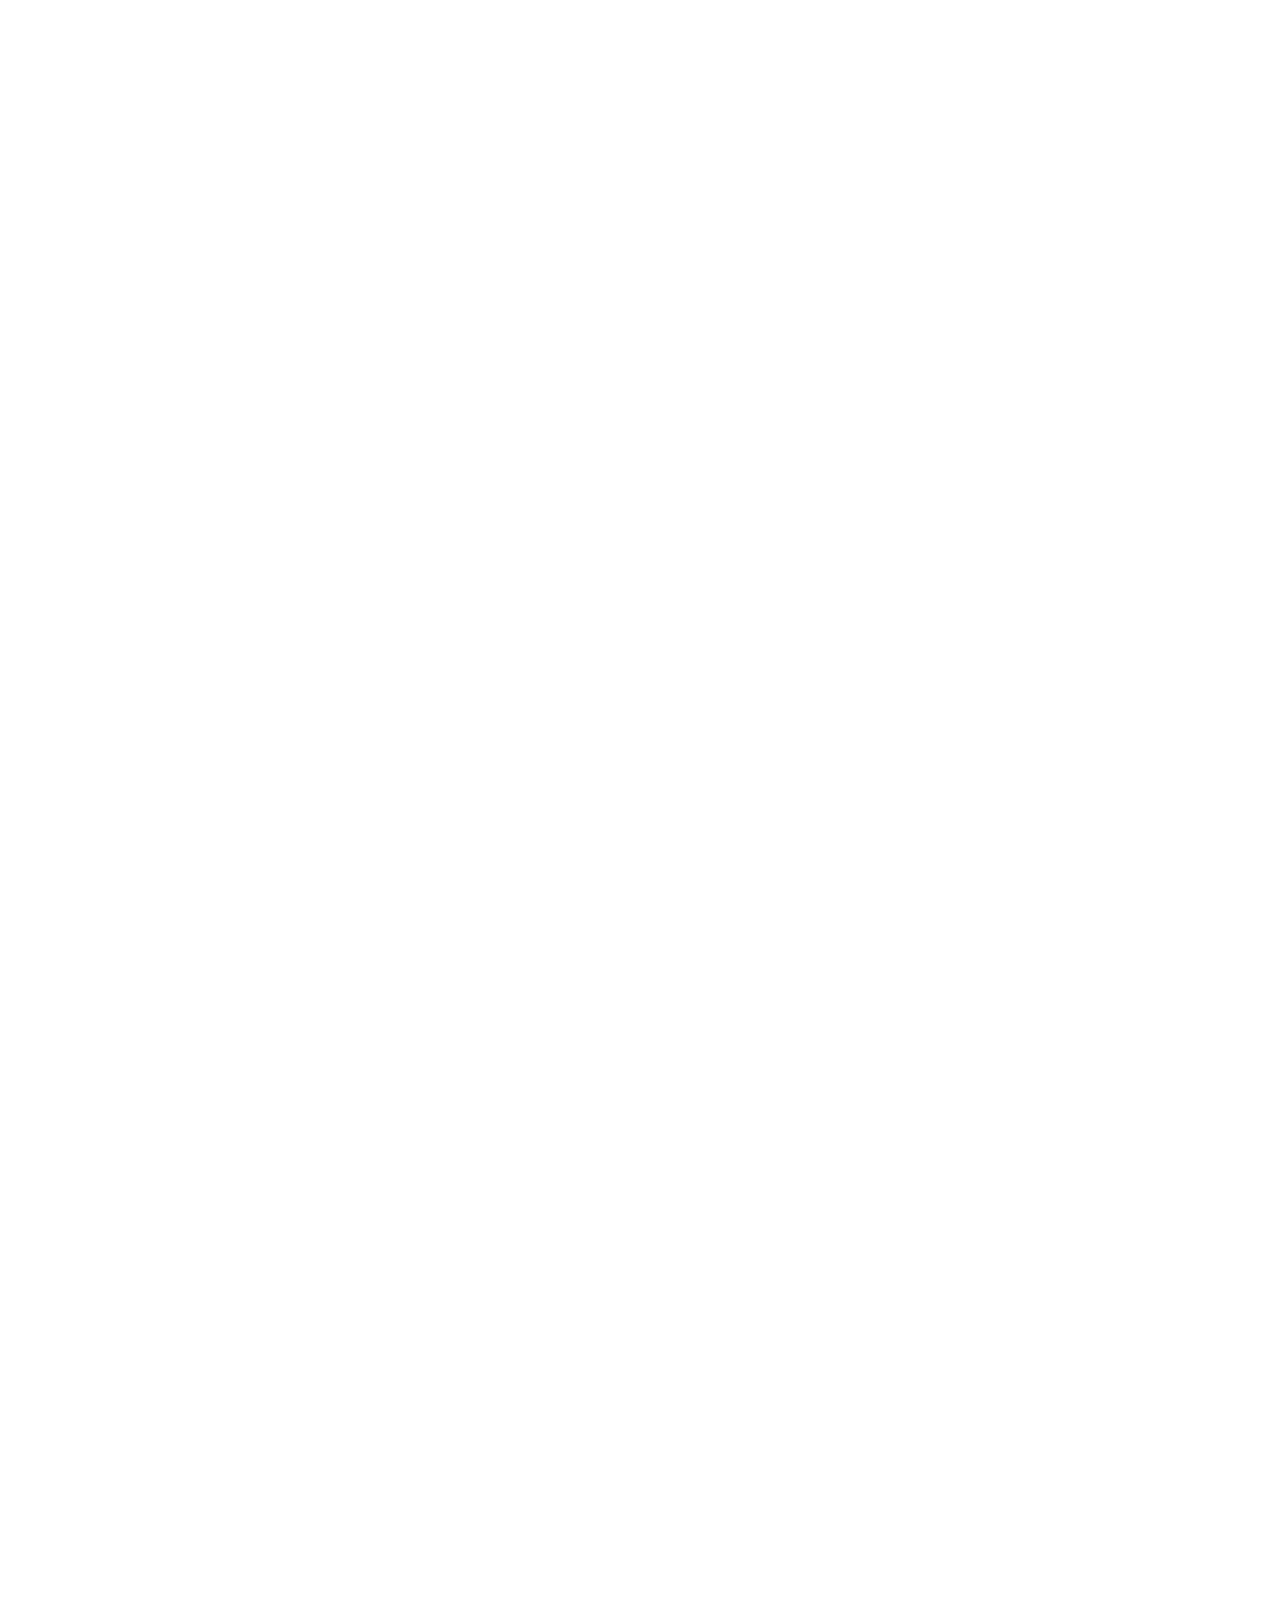
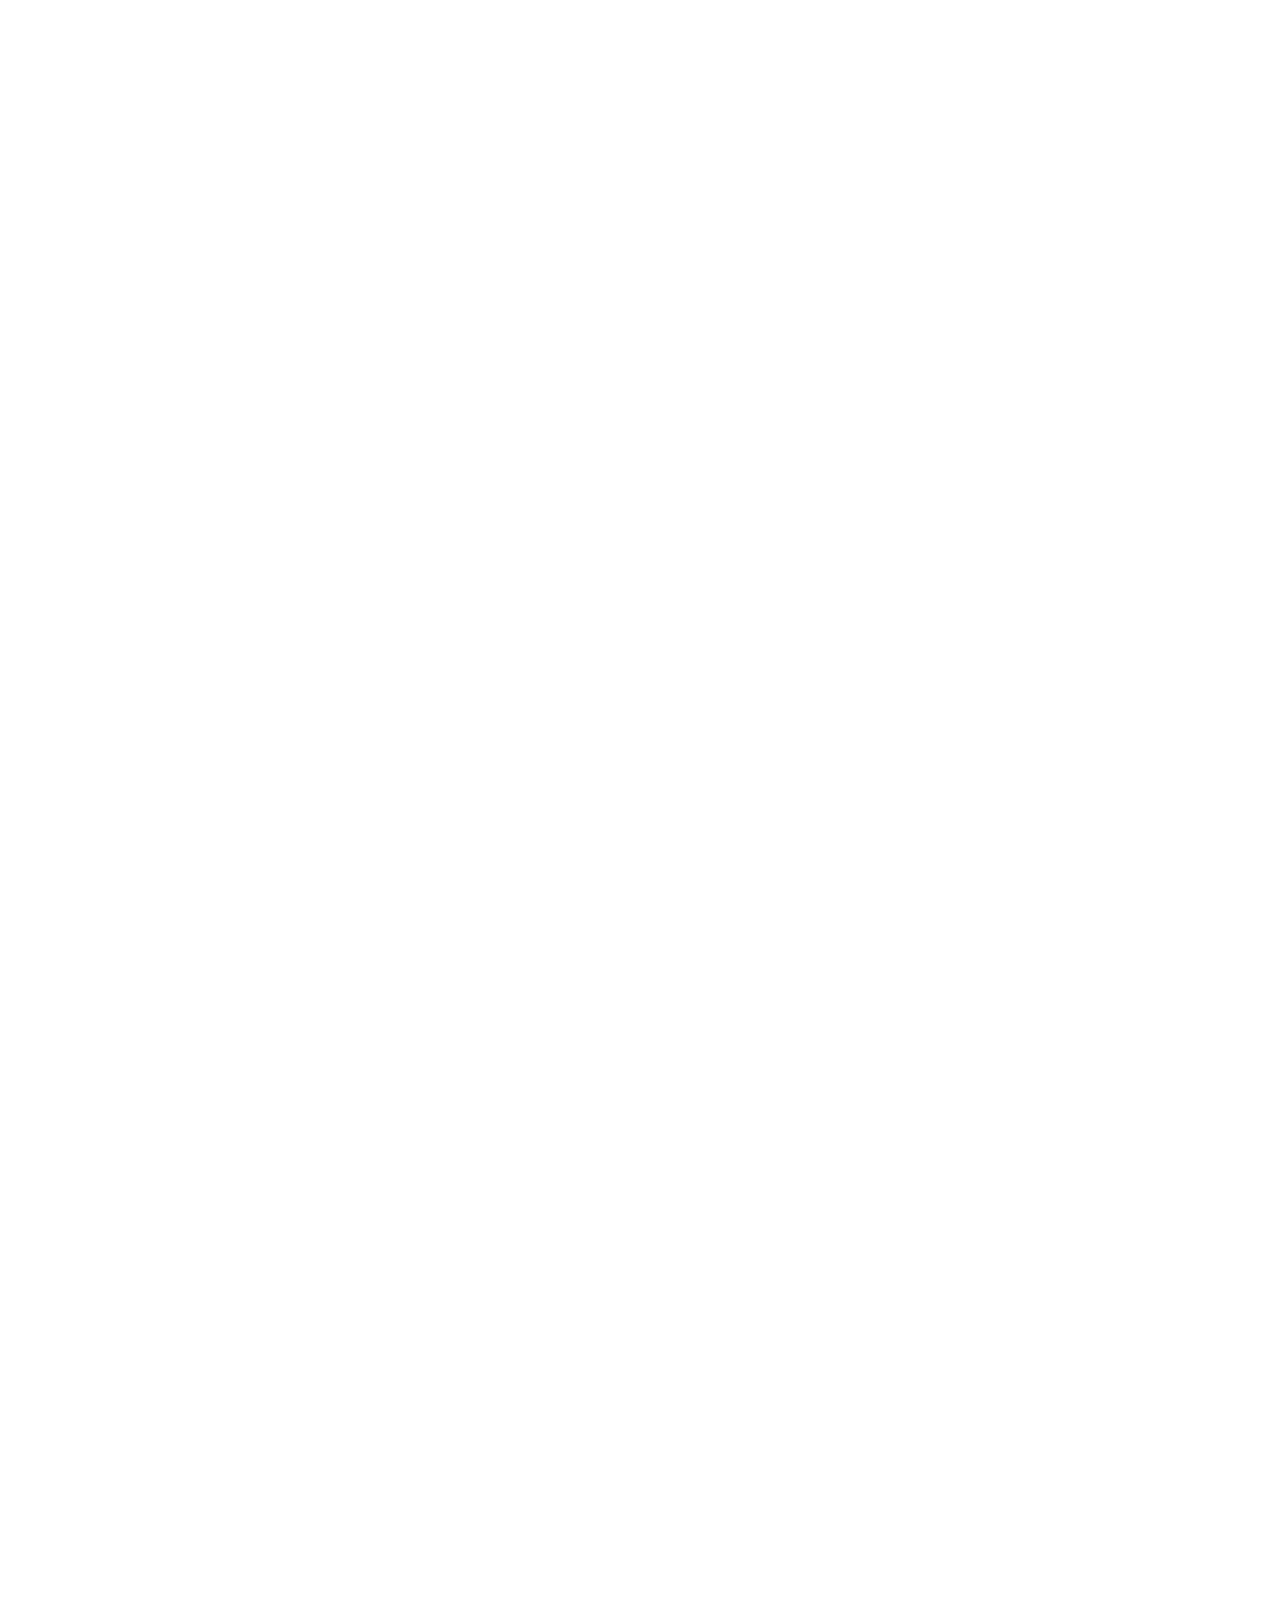
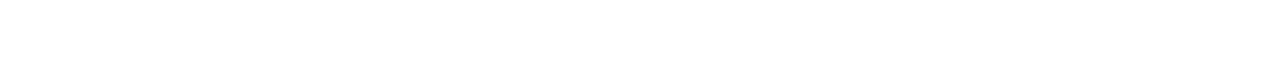
==== commit eee87ec2: "Modified Menubar and make changes Css" ====
--- a/index.html
+++ b/index.html
@@ -234,31 +234,28 @@
 
   .page-wrapper {
     width: 100%;
-    min-height: 100vh;
+    min-height: 0vh;
     background-color: var(--text-light);
   }
 
-  .header {
-    position: fixed;
-    top: 0;
-    right: 0;
+.header {
     display: flex;
+    justify-content: flex-start; /* Align the logo to the left */
     align-items: center;
-    justify-content: flex-end;
-    padding: 20px 40px;
+    padding: 0px 0px;
     width: 100%;
     z-index: 10;
-  }
-
-
-  
-  .brand-logo {
+}
+
+ 
+.brand-logo {
     width: 400px;
     height: auto;
-    position: absolute;
+    /* Remove the position styles to allow it to scroll with the page */
+    /* position: absolute;  <-- Remove this */
     top: 10px;
     left: 40px;
-  }
+}
 
   .nav-menu {
     display: flex;
@@ -276,12 +273,12 @@
 
   .hero-section {
     display: flex;
-    height: 100vh;
+    height: 50vh;
   }
 
   .hero-content {
     flex: 1;
-    padding: 120px 150px 40px;
+    padding: 0px 100px 40px;
     display: flex;
     flex-direction: column;
   }
@@ -332,29 +329,75 @@
     font: 700 14px var(--font-primary);
   }
 
-  .sidebar {
+
+/* Default sidebar styles (shown on larger screens) */
+.sidebar {
     width: 300px;
     background-color: var(--primary-color);
-    height: 50vh;
+    height: 70vh;
     display: flex;
     flex-direction: column;
     padding: 40px;
-  }
-
-  .sidebar-nav {
+    position: fixed; /* Initially fixed */
+    top: 0;
+    right: 0;
+    transition: transform 0.3s ease; /* Smooth transition for hiding/showing */
+}
+
+/* Hide sidebar when scrolling down */
+.sidebar.hide {
+    transform: translateX(100%); /* Move it off-screen */
+}
+
+/* Keep sidebar fixed on large screens */
+.sidebar.fixed {
+    position: fixed;
+}
+
+/* Sidebar Toggle Button (Small Screens) */
+.sidebar-toggle {
+    display: none;
+    position: fixed;
+    top: 20px;
+    right: 20px;
+    background-color: transparent;
+    color: black;
+    padding: 15px;
+    border-radius: 50%;
+    cursor: pointer;
+    z-index: 1001;
+    border: none;
+    font-size: 24px;
+    transition: color 0.3s ease;
+}
+
+/* Mobile styles */
+@media (max-width: 991px) {
+    .sidebar {
+        transform: translateX(100%);
+        display: block;
+        transition: transform 0.3s ease-in-out;
+    }
+
+    .sidebar.open {
+        transform: translateX(0);
+    }
+}
+
+
+.sidebar-nav {
     display: flex;
     flex-direction: column;
     gap: 20px;
     margin-top: 100px;
-  }
-
-  .sidebar-link {
+}
+
+.sidebar-link {
     color: var(--text-light);
     text-transform: uppercase;
     letter-spacing: 2.9px;
     text-decoration: none;
-   
-  }
+}
 
   @media (max-width: 991px) {
     .header {
@@ -397,9 +440,6 @@
       display: none;
     }
 
-    .hero-content {
-      padding: 100px 20px 40px;
-    }
 
     .hero-preheading {
       font-size: 24px;
@@ -422,16 +462,6 @@
   }
 
 
-
-
-
-
-  .hero-content {
-    display: flex;
-    flex-direction: column;
-    align-items: flex-start;
-    opacity: 1;
-}
 
 .hero-preheading,
 .hero-subheading,
@@ -499,6 +529,11 @@
         border-color: transparent;
     }
 }
+
+.sidebar.hidden {
+    transform: translateX(100%); /* Hide sidebar when not in view */
+}
+
 
     </style>
 </head>
@@ -533,26 +568,27 @@
     </header>
 
     <main class="hero-section">
-<div class="hero-content">
-    <div class="hero-text-wrapper">
-        <div class="hero-preheading">We Are Here To</div>
-
-        <!-- Animated Typewriter Text (Empowering Brands Onlines) -->
-        <div class="empowering-text typewriter-text">
-          <span style="color: #35A7A0;">Empowering</span> <span style="color: #000;">Brands</span> <span style="color: #000;">Onlines</span>
+        
+    <div class="hero-content">
+        <div class="hero-text-wrapper">
+            <div class="hero-preheading">We Are Here To</div>
+
+            <!-- Animated Typewriter Text (Empowering Brands Onlines) -->
+            <div class="empowering-text typewriter-text">
+            <span style="color: #35A7A0;">Empowering</span> <span style="color: #000;">Brands</span> <span style="color: #000;">Onlines</span>
+            </div>
+
+            <!-- Static Text (Other content) -->
+            <div class="hero-subheading">Your Success, <span>Our Mission</span></div>
+
+            <button class="cta-button" type="button">Contact Us</button>
         </div>
-
-        <!-- Static Text (Other content) -->
-        <div class="hero-subheading">Your Success, <span>Our Mission</span></div>
-
-        <button class="cta-button" type="button">Contact Us</button>
     </div>
-</div>
-
-
-
-        <div class="hero-image-wrapper" style=" height: 300px;  max-height: 300px;" >
-            <img src="assets/rocket.png" style="width: 500px; margin-top: 100px; margin-right: 200px;" alt="Hero Image"
+
+
+
+        <div class="hero-image-wrapper" style=" height: 400px;  max-height: 400px;" >
+            <img src="assets/rocket.png" style="width: 500px;  margin-right: 500px;" alt="Hero Image"
                 class="hero-image">
         </div>
 
@@ -583,30 +619,64 @@
     </main>
     </div>
 
-    <script>
-        document.addEventListener("DOMContentLoaded", function () {
-            const typedText = document.getElementById('typed-text');
-            const fullText =  "Empowering Brands Onlines";  
-            let index = 0;
-
-            function typeWriter() {
-                if (index < fullText.length) {
-                    typedText.innerHTML += fullText.charAt(index);  
-                    index++;
-                    setTimeout(typeWriter, 150);
+<script>
+    document.addEventListener("DOMContentLoaded", function () {
+            const sidebar = document.querySelector(".sidebar");
+            const sidebarToggle = document.createElement("button"); // Create the toggle button
+            sidebarToggle.textContent = "☰"; // Hamburger icon
+            sidebarToggle.classList.add("sidebar-toggle");
+            document.body.appendChild(sidebarToggle); // Append the button to the body
+
+            let lastScrollTop = 0;
+
+            // Function to check screen size and display sidebar toggle
+            function checkScreenSize() {
+                if (window.innerWidth <= 991) {
+                    sidebar.classList.remove("fixed");
+                    sidebarToggle.style.display = "block"; // Show toggle button
                 } else {
-                   
-                    setTimeout(() => {
-                        typedText.innerHTML = "";  
-                        index = 0;  
-                        typeWriter();  
-                    }, 1000);  
+                    sidebar.classList.add("fixed");
+                    sidebarToggle.style.display = "none"; // Hide toggle button on larger screens
                 }
             }
 
-            typeWriter();  
+            checkScreenSize();
+            window.addEventListener("resize", checkScreenSize);
+
+            // Function to handle scroll behavior
+            window.addEventListener("scroll", function () {
+                let scrollTop = window.scrollY;
+                let heroRect = document.querySelector(".hero-section").getBoundingClientRect();
+
+                // Prevent sidebar show/hide behavior based on scroll on small screens
+                if (window.innerWidth > 991) {
+                    if (heroRect.top >= 0 && heroRect.bottom <= window.innerHeight) {
+                        // Hero section is visible, show sidebar
+                        sidebar.classList.add("fixed");
+                        sidebar.classList.remove("hidden");
+                    } else {
+                        // Hero section is not visible, handle scroll direction
+                        if (scrollTop > lastScrollTop) {
+                            // Scrolling down, hide sidebar
+                            sidebar.classList.add("hidden");
+                        } else {
+                            // Scrolling up, show sidebar when hero section is back in view
+                            if (heroRect.top >= 0) {
+                                sidebar.classList.remove("hidden");
+                            }
+                        }
+                    }
+                    lastScrollTop = scrollTop <= 0 ? 0 : scrollTop; // Prevent negative scroll value
+                }
+            });
+
+            // Toggle sidebar visibility on mobile screens (if sidebar is hidden or shown)
+            sidebarToggle.addEventListener("click", function () {
+                sidebar.classList.toggle("open");
+            });
         });
-    </script>
+</script>
+
 
    
     <div class="container-fluid py-6">
@@ -688,9 +758,6 @@
         </div>
     </div>
    
-
-
-
     <main>
         <div class="horizontal-section">
             <div class="horizontal-container">
@@ -850,10 +917,10 @@
                             <div class="title">
                                 <h1>Cloud</h1>
                                 <h2>Services</h2>
-                            </div>
+                            </div>                      
                             <div class="description">
                                 Implementing scalable cloud solutions and infrastructure management.
-                            </div>
+                            </div>                           
                         </div>
                         <div class="cards-container">
                             <div class="card">
@@ -889,15 +956,34 @@
     const horizontalContainer = document.querySelector('.horizontal-container');
     const sections = document.querySelectorAll('.section');
     let isHorizontalScrolling = false;
+    let isScrollingFast = false;
     let autoScrollInterval;
 
     function updateScroll(delta) {
         if (isHorizontalScrolling) {
+            // Disable smooth transition on fast scroll (scroll delta larger than 100)
+            if (Math.abs(delta) > 100) {
+                isScrollingFast = true;
+            } else {
+                isScrollingFast = false;
+            }
+
+            // Only move one section at a time (right or left)
             if (delta > 0 && currentSection < sections.length - 1) {
                 currentSection++;
             } else if (delta < 0 && currentSection > 0) {
                 currentSection--;
             }
+
+            // Apply translation with or without smooth transition based on fast scrolling
+            if (isScrollingFast) {
+                // Hard scroll without transition
+                horizontalContainer.style.transition = 'none';
+            } else {
+                // Slow scroll with a much longer duration (increase the time)
+                horizontalContainer.style.transition = 'transform 3s ease-out'; // Set a 3-second transition
+            }
+
             const translation = -currentSection * 100;
             horizontalContainer.style.transform = `translateX(${translation}vw)`;
         }
@@ -913,7 +999,7 @@
             }
             const translation = -currentSection * 100;
             horizontalContainer.style.transform = `translateX(${translation}vw)`;
-        }, 2000); // Change section every 2 seconds
+        }, 2500); // Slightly increased time for auto scroll (2.5 seconds)
     }
 
     // Stop automatic scroll when user interacts with scroll
@@ -942,40 +1028,6 @@
             }
         }
     }, { passive: true });
-
-    document.addEventListener('keydown', (e) => {
-        if (isHorizontalScrolling) {
-            if (e.key === 'ArrowRight') {
-                updateScroll(1);
-            } else if (e.key === 'ArrowLeft') {
-                updateScroll(-1);
-            }
-            stopAutoScroll(); // Stop auto scrolling when user interacts via keyboard
-        }
-    });
-
-    let touchStartX = 0;
-    let touchStartY = 0;
-
-    document.addEventListener('touchstart', (e) => {
-        touchStartX = e.touches[0].clientX;
-        touchStartY = e.touches[0].clientY;
-    });
-
-    document.addEventListener('touchmove', (e) => {
-        if (!isHorizontalScrolling) return;
-
-        const touchEndX = e.touches[0].clientX;
-        const touchEndY = e.touches[0].clientY;
-        const deltaX = touchStartX - touchEndX;
-        const deltaY = touchStartY - touchEndY;
-
-        if (Math.abs(deltaX) > Math.abs(deltaY)) {
-            e.preventDefault();
-            updateScroll(deltaX);
-            stopAutoScroll(); // Stop auto scrolling on touch
-        }
-    }, { passive: false });
 
     // Section interaction handlers
     sections.forEach((section, index) => {
@@ -1009,7 +1061,10 @@
         });
     }, { threshold: 0 });
 
-    observer.observe(document.querySelector('.horizontal-section')); 
+    observer.observe(document.querySelector('.horizontal-section'));
+
+
+
 
     </script>
 
@@ -1363,92 +1418,78 @@
         </div>
     </div>
     
-    <div class="container-fluid footer py-6 my-6 mb-0 wow bounceInUp" data-wow-delay="0.1s"
-        style="background-color: #35A7A0;">
-        <div class="container">
-            <div class="row">
-                <div class="col-lg-3 col-md-6">
-                    <div class="footer-item">
-                        <h4 class="" style="color: white; text-transform: uppercase; letter-spacing: 5px;">Shreeji<span
-                                class="text-dark">webEx</span></h4>
-                        <p class="lh-lg  mb-4" style="color: white;">Welcome to shreeji webex, your trusted partner in navigating the digital landscape. We are a full-service digital
-                        marketing agency dedicated to driving growth and success for businesses of all sizes. </p>
-
-                    </div>
-                </div>
-                <div class="col-lg-3 col-md-6">
-                    <div class="footer-item">
-                        <h4 class="mb-4">Service</h4>
-                        <div class="d-flex flex-column align-items-start">
-                            <a class=" mb-3" href="" style="color: white;"><i class="fa fa-check  me-2"
-                                    style="color: white;"></i>Home</a>
-                            <a class=" mb-3" href="" style="color: white;"><i class="fa fa-check me-2"
-                                    style="color: white;"></i>Service</a>
-                            <a class=" mb-3" href="" style="color: white;"><i class="fa fa-check  me-2"
-                                    style="color: white;"></i>Meeting Booking</a>
-                            <a class=" mb-3" href="" style="color: white;"><i class="fa fa-check  me-2"
-                                    style="color: white;"></i>Contact Us</a>
-                        </div>
-                    </div>
-                </div>
-                <div class="col-lg-3 col-md-6">
-                    <div class="footer-item">
-                        <h4 class="mb-4">Contact Us</h4>
-                        <div class="d-flex flex-column align-items-start">
-                            <p class="d-flex align-items-center" style="color: white;">
-                                <i class="fa fa-map-marker-alt me-2" style="color: white;"></i>
-                                30-31 Gokul park-3, Utarn, Surat, Gujarat -394105
-                            </p>
-                            <p class="d-flex align-items-center" style="color: white;">
-                                <i class="fa fa-phone-alt me-2" style="color: white;"></i>
-                                +91 9512890864
-                            </p>
-                            <p class="d-flex align-items-center" style="color: white;">
-                                <i class="fas fa-envelope me-2" style="color: white;"></i>
-                                support@shreejiwebex.com
-                            </p>
-                            <p class="d-flex align-items-center" style="color: white;">
-                                <i class="fa fa-clock me-2" style="color: white;"></i>
-                                24/7 Hours Service
-                            </p>
-                        </div>
-                    </div>
-                </div>
-
-                <div class="col-lg-3 col-md-6">
-                    <div class="footer-item">
-                        <h4 class="mb-4">Social Media</h4>
-                        <div class="row g-2">
-                            <div class="footer-icon d-flex">
-
-                                <a class="btn  btn-sm-square me-2 rounded-circle d-flex align-items-center justify-content-center" href=""
-                                    style="background-color: white;"><i class="fab fa-twitter" ></i></a>
-                                <a href="#" class="btn  btn-sm-square me-2 rounded-circle d-flex align-items-center justify-content-center"
-                                    style="background-color: white;"><i class="fab fa-instagram"></i></a>
-                                <a href="#" class="btn btn-sm-square rounded-circle d-flex align-items-center justify-content-center" style="background-color: white;"><i
-                                        class="fab fa-linkedin-in"></i></a>
-                            </div>
+<div class="container-fluid footer py-6 my-6 mb-0 wow bounceInUp" data-wow-delay="0.1s"
+    style="background-color: #35A7A0;">
+    <div class="container">
+        <div class="row d-flex justify-content-between">
+            <div class="col-lg-3 col-md-6 d-flex">
+                <div class="footer-item">
+                    <h4 class="" style="color: white; text-transform: uppercase; letter-spacing: 5px;">Shreeji<span
+                            class="text-dark">webEx</span></h4>
+                    <p class="lh-lg mb-4" style="color: white;">Welcome to shreeji webex, your trusted partner in
+                        navigating the digital landscape. We are a full-service digital marketing agency dedicated to
+                        driving growth and success for businesses of all sizes.</p>
+                </div>
+            </div>
+            <div class="col-lg-2 col-md-6 d-flex">
+                <div class="footer-item">
+                    <h4 class="mb-4" style="color: white;">Service</h4>
+                    <div class="d-flex flex-column align-items-start">
+                        <a class="mb-3" href="index.html" style="color: white;"><i class="fa fa-check me-2"
+                                style="color: white;"></i>Home</a>
+                        <a class="mb-3" href="Digital_marketing.html" style="color: white;"><i class="fa fa-check me-2"
+                                style="color: white;"></i>Service</a>
+                        <a class="mb-3" href="book.html" style="color: white;"><i class="fa fa-check me-2"
+                                style="color: white;"></i>Meeting Booking</a>
+                        <a class="mb-3" href="contact.html" style="color: white;"><i class="fa fa-check me-2"
+                                style="color: white;"></i>Contact Us</a>
+                    </div>
+                </div>
+            </div>
+            <div class="col-lg-2 col-md-6 d-flex">
+                <div class="footer-item">
+                    <h4 class="mb-4" style="color: white;">Contact Us</h4>
+                    <div class="d-flex flex-column align-items-start">
+                        <p class="d-flex align-items-center" style="color: white;">
+                            <i class="fa fa-map-marker-alt me-2" style="color: white;"></i>
+                            30-31 Gokul park-3, Utarn, Surat, Gujarat -394105
+                        </p>
+                        <p class="d-flex align-items-center" style="color: white;">
+                            <i class="fa fa-phone-alt me-2" style="color: white;"></i>
+                            +91 9512890864
+                        </p>
+                        <p class="d-flex align-items-center" style="color: white;">
+                            <i class="fas fa-envelope me-2" style="color: white;"></i>
+                            support@shreejiwebex.com
+                        </p>
+                        <p class="d-flex align-items-center" style="color: white;">
+                            <i class="fa fa-clock me-2" style="color: white;"></i>
+                            24/7 Hours Service
+                        </p>
+                    </div>
+                </div>
+            </div>
+            <div class="col-lg-2 col-md-4 d-flex">
+                <div class="footer-item">
+                    <h4 class="mb-4" style="color: white;">Social Media</h4>
+                    <div class="row g-2">
+                        <div class="footer-icon d-flex">
+                            <a class="btn btn-sm-square me-2 rounded-circle d-flex align-items-center justify-content-center"
+                                href="" style="background-color: white;"><i class="fab fa-twitter"></i></a>
+                            <a href="#"
+                                class="btn btn-sm-square me-2 rounded-circle d-flex align-items-center justify-content-center"
+                                style="background-color: white;"><i class="fab fa-instagram"></i></a>
+                            <a href="#"
+                                class="btn btn-sm-square rounded-circle d-flex align-items-center justify-content-center"
+                                style="background-color: white;"><i class="fab fa-linkedin-in"></i></a>
                         </div>
                     </div>
                 </div>
             </div>
         </div>
     </div>
-   
-    <div class="container-fluid copyright bg-dark py-4">
-        <div class="container">
-            <div class="row">
-                <div class="col-md-6 text-center text-md-start mb-3 mb-md-0">
-                    <span class="text-light"><a href="#"><i class="fas fa-copyright text-light me-2"></i>Your Site
-                            Name</a>, Copyright by @SHREEJI WEBEX | All Right Reserved </span>
-                </div>
-                <div class="col-md-6 my-auto text-center text-md-end text-white">
-                    Designed By <a class="border-bottom" href="https://htmlcodex.com">HTML Codex</a> Distributed By <a
-                        class="border-bottom" href="https://themewagon.com">ThemeWagon</a>
-                </div>
-            </div>
-        </div>
-    </div>
+</div>
+
    
     <a href="#" class="btn btn-md-square rounded-circle back-to-top d-flex align-items-center justify-content-center" style="background-color: #35A7A0;"><i class="fa fa-arrow-up" style="color: white;";></i></a>
 
--- a/css/style.css
+++ b/css/style.css
@@ -38,7 +38,7 @@
 }
 
 .py-6 {
-    padding-top: 6rem;
+    padding-top: 10rem;
     padding-bottom: 6rem;
 }
 
@@ -477,18 +477,6 @@
 
 
 
-
-
-
-
-
-
-
-
-
-
-
-
 /* Horizontal Scroll Container */
 .services-scroll-container {
     display: flex;
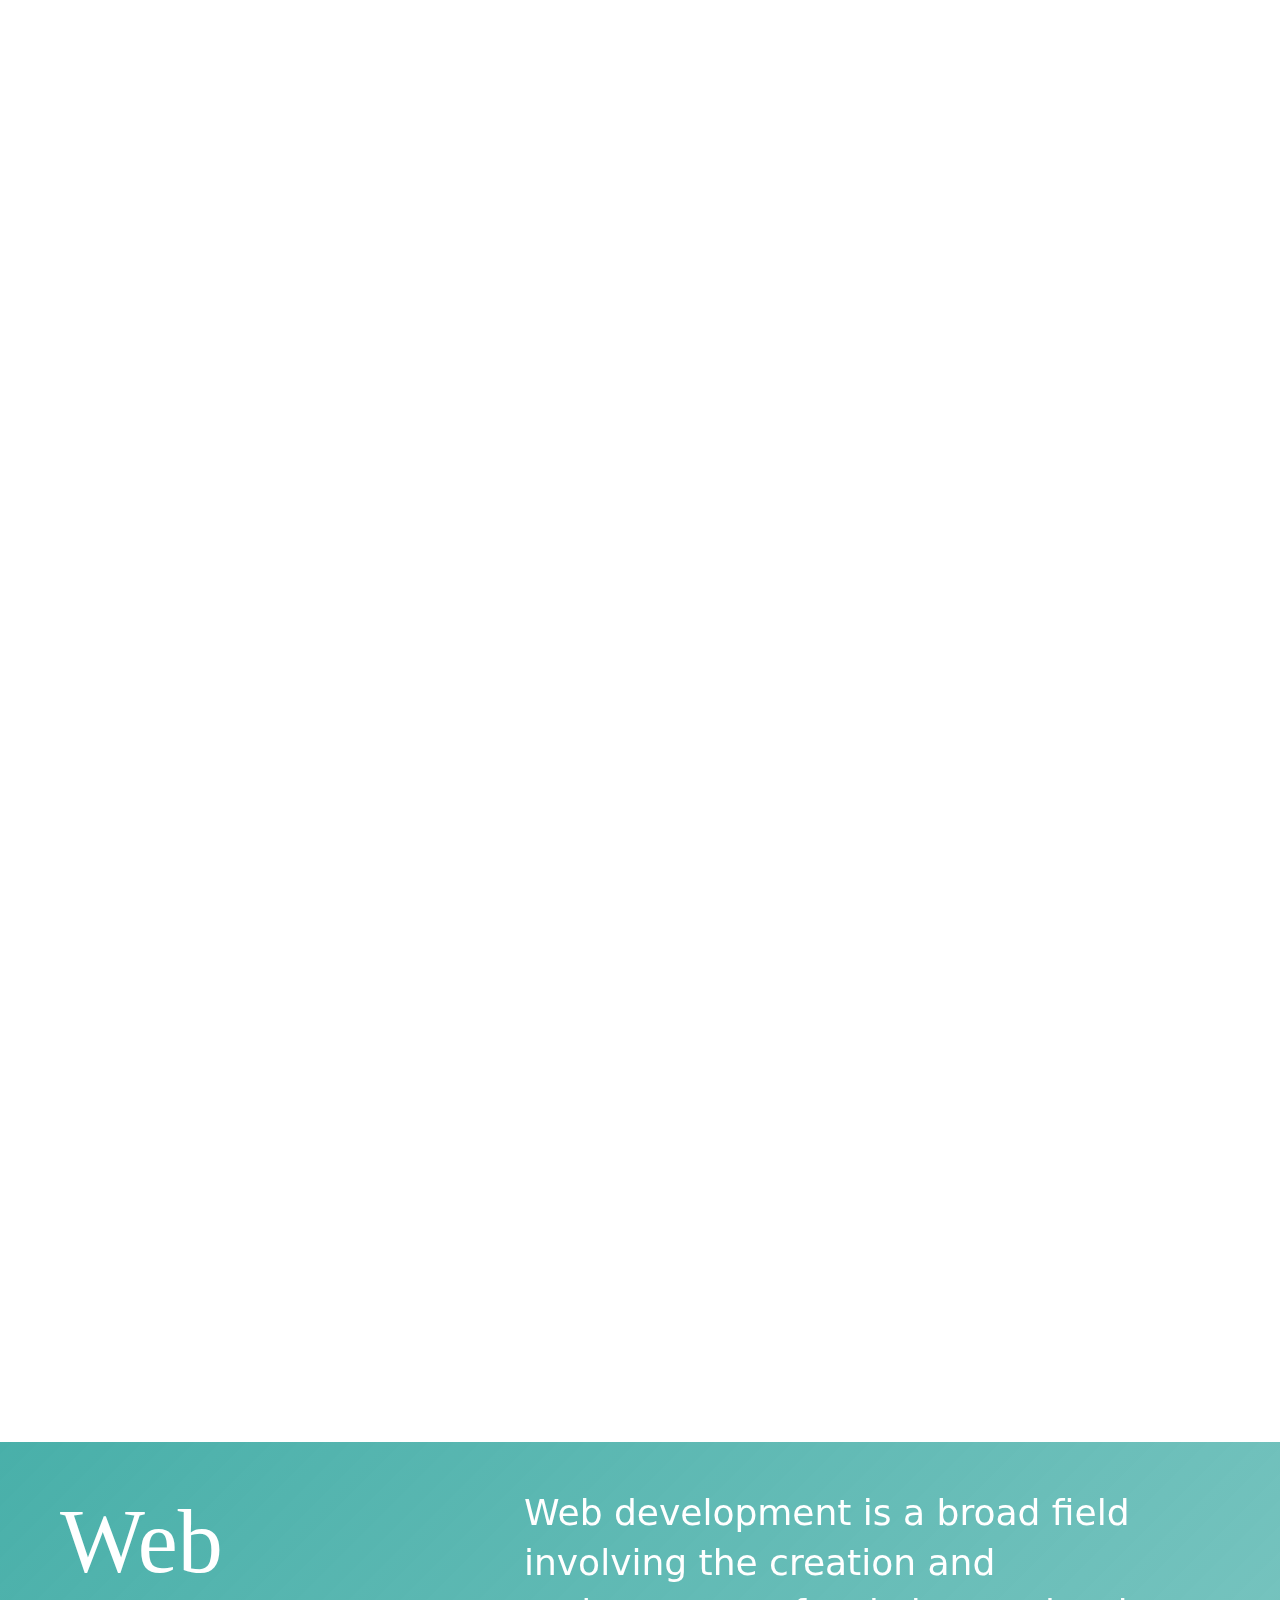
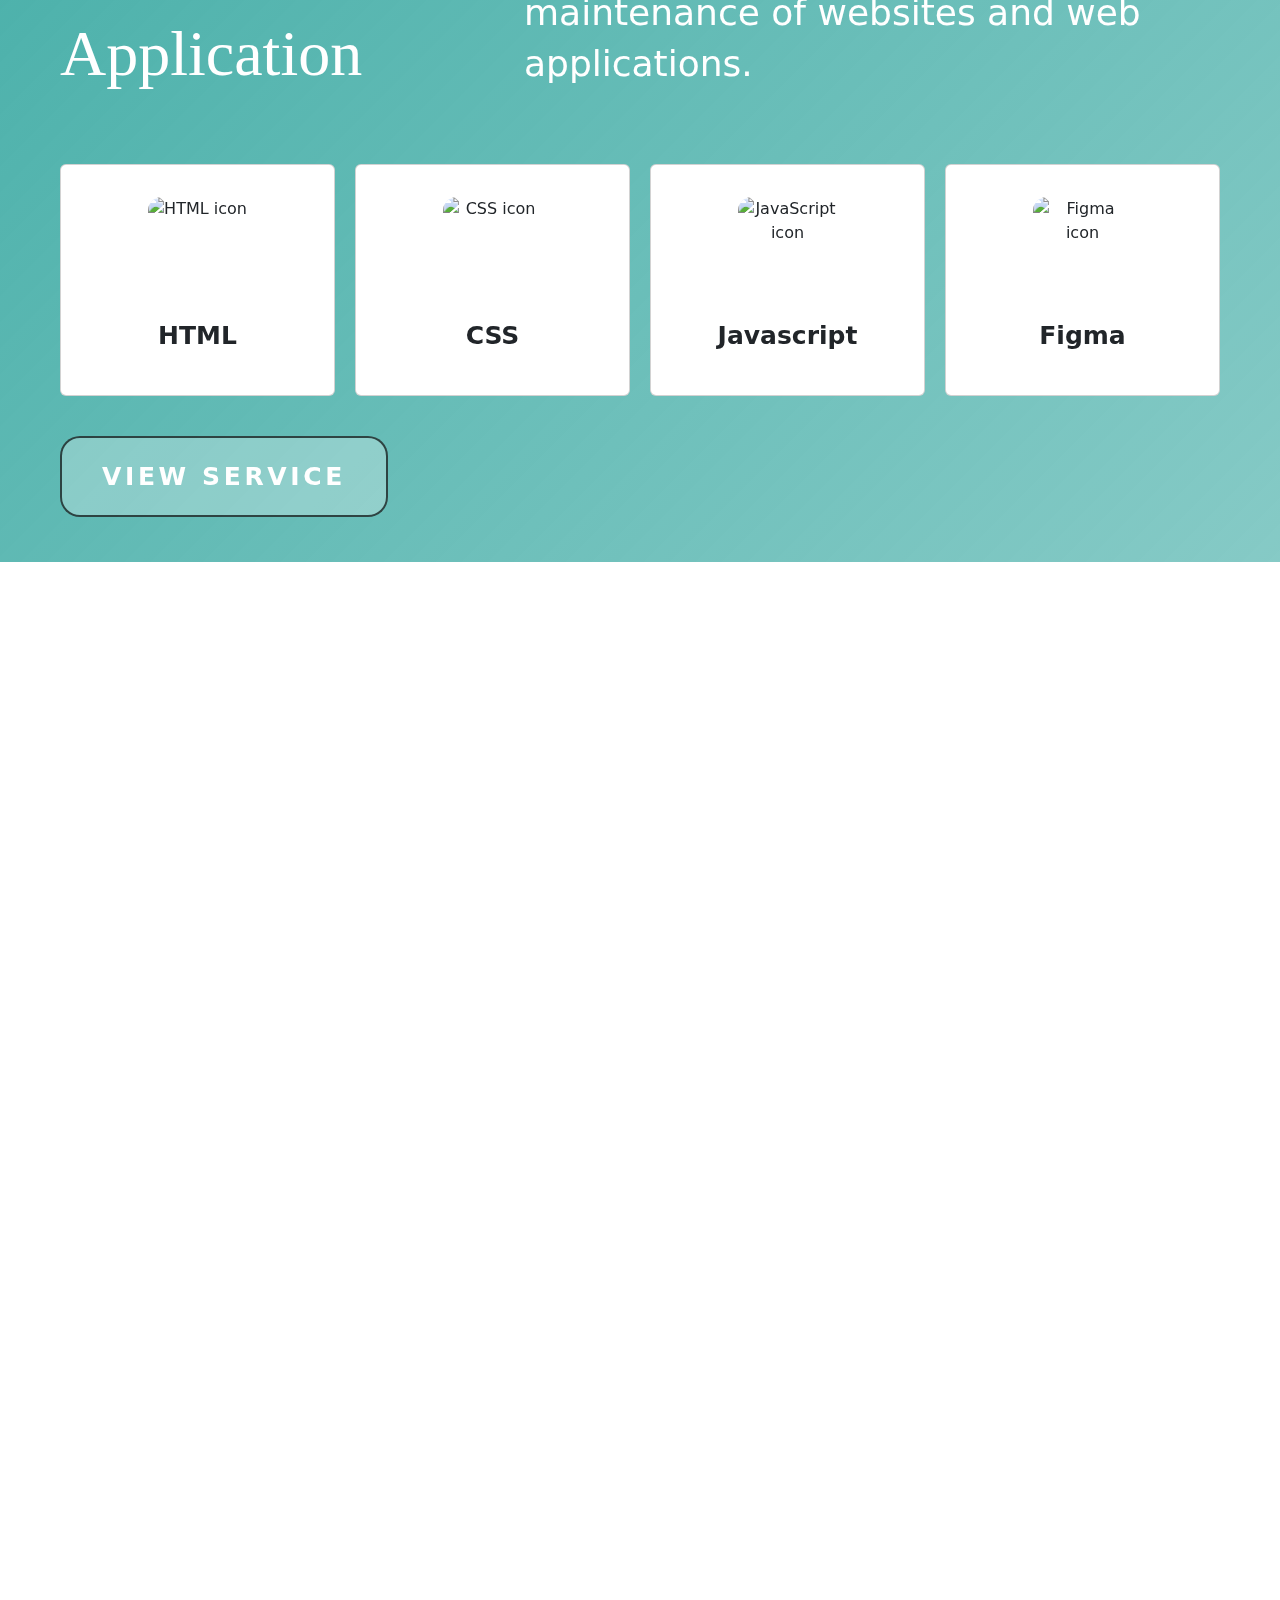
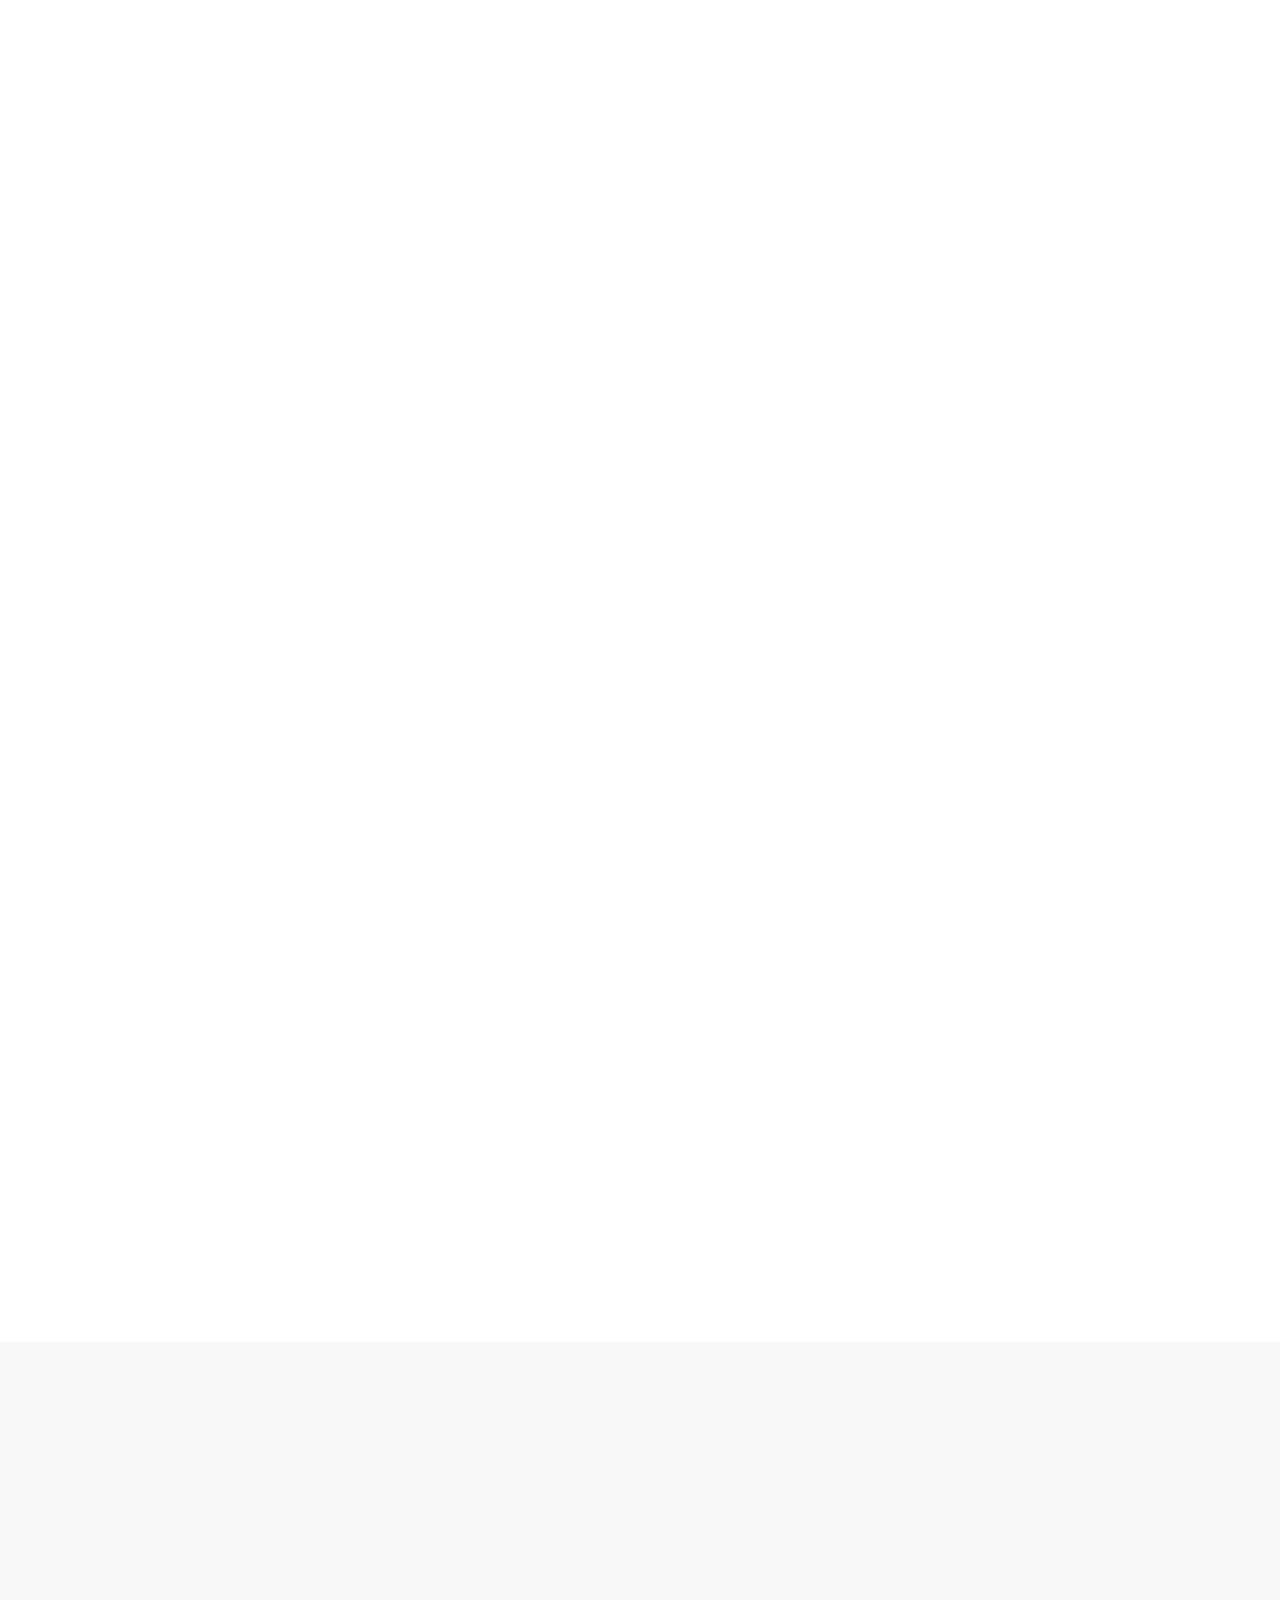
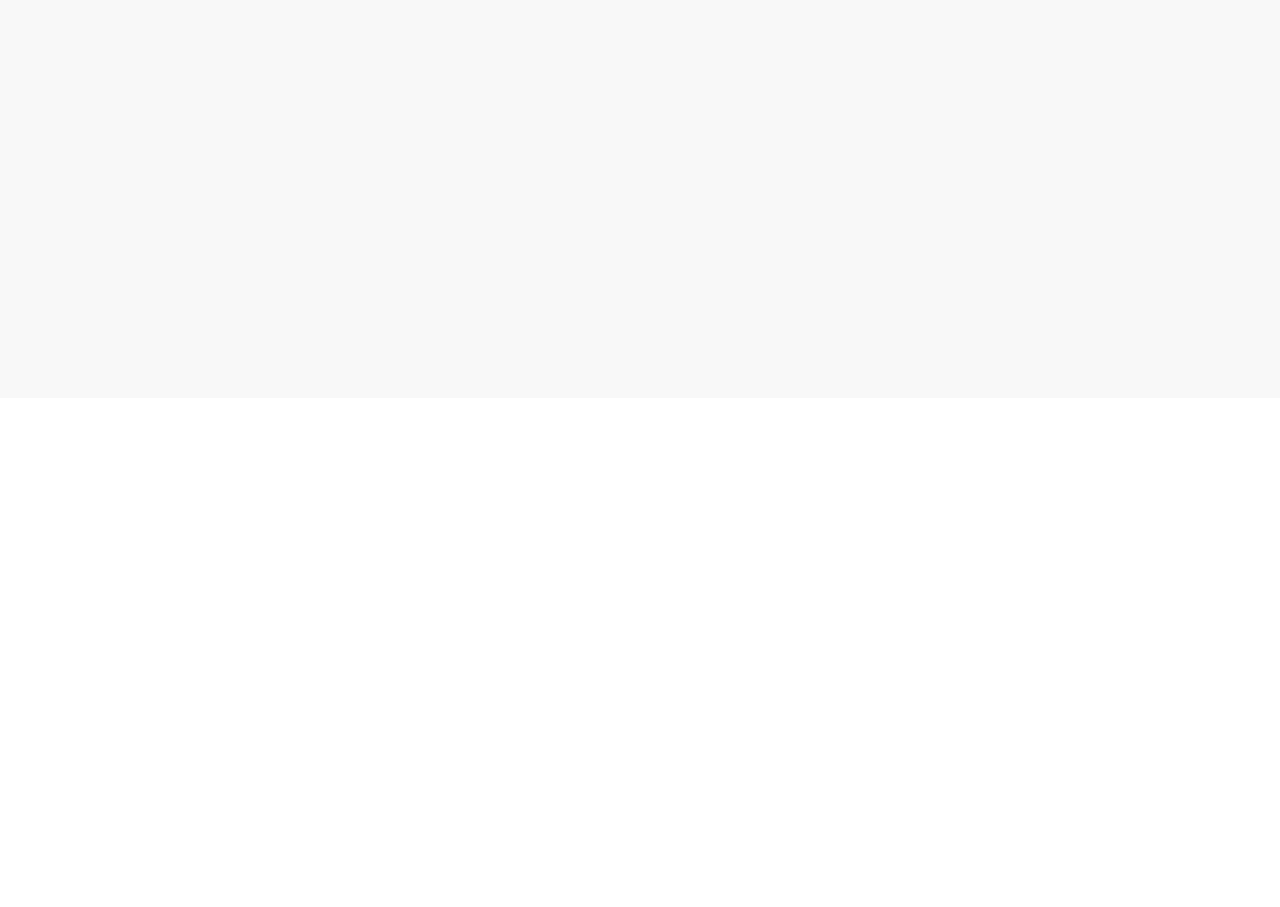
==== commit 550f99fa: "Changes in modules" ====
--- a/index.html
+++ b/index.html
@@ -19,177 +19,230 @@
     <link href="css/bootstrap.min.css" rel="stylesheet">
     <link href="css/style.css" rel="stylesheet">
     <style>
-        .horizontal-section {
-            height: 100vh;
-            overflow-x: hidden;
-            position: relative;
-        }
-
-        .horizontal-container {
-            display: flex;
-            height: 100%;
-            width: 500vw;
-            transform: translateX(0);
-            transition: transform 0.5s ease-out;
-        }
-
-        .vertical-sections {
-            overflow-y: auto;
-            overflow-x: hidden;
-        }
-
-        .section {
-            width: 100vw;
-            height: 100vh;
-            flex-shrink: 0;
-            display: flex;
-            flex-direction: column;
-            align-items: center;
-            justify-content: center;
-            padding: 2rem;
-            scroll-snap-align: start;
-        }
-
-        .vertical-section {
-            height: 100vh;
-            width: 100vw;
-            scroll-snap-align: start;
-        }
-
-        .content-wrapper {
-            max-width: 1200px;
-            width: 100%;
-            margin: 0 auto;
-        }
-
-        .header {
-            display: flex;
-            justify-content: space-between;
-            align-items: flex-start;
-            margin-bottom: 4rem;
-            gap: 2rem;
-        }
-
-        .title {
-            color: white;
-        }
-
-        .title h1 {
-            font-size: clamp(40px, 8vw, 90px);
-            font-weight: 400;
-        }
-
-        .title h2 {
-            font-size: clamp(32px, 6vw, 64px);
-            font-weight: 900;
-            margin-top: 20px;
-        }
-
-        .description {
-            color: white;
-            font-size: clamp(18px, 3vw, 36px);
-            line-height: 1.4;
-            max-width: 60%;
-        }
-
-        .cards-container {
-            display: grid;
-            grid-template-columns: repeat(auto-fit, minmax(250px, 1fr));
-            gap: 20px;
-            margin-top: 40px;
-        }
-
-        .card {
-            background: rgba(255, 255, 255, 0.28);
-            backdrop-filter: blur(10px);
-            border-radius: 25px;
-            padding: 2rem;
-            text-align: center;
-            display: flex;
-            flex-direction: column;
-            align-items: center;
-            transition: transform 0.3s ease, box-shadow 0.3s ease;
-        }
-
-        .card:hover {
-            transform: translateY(-10px);
-            box-shadow: 0 10px 20px rgba(0, 0, 0, 0.2);
-        }
-
-        .card img {
-            width: 100px;
-            height: 100px;
-            object-fit: contain;
-            border-radius: 14px;
-            margin-bottom: 20px;
-        }
-
-        .card-title {
-            color: rgba(255, 255, 255, 0.9);
-            font-size: 25px;
-            font-weight: 800;
-        }
-
-        .view-service-btn {
-            margin-top: 40px;
-            padding: 20px 40px;
-            background: rgba(255, 255, 255, 0.27);
-            border: 2px solid rgba(0, 0, 0, 0.67);
-            border-radius: 20px;
-            color: white;
-            text-transform: uppercase;
-            letter-spacing: 3.62px;
-            font-size: clamp(16px, 2vw, 25px);
-            font-weight: 700;
-            cursor: pointer;
-            transition: all 0.3s ease;
-        }
-
-        .view-service-btn:hover {
-            background: rgba(255, 255, 255, 0.4);
-            transform: scale(1.05);
-        }
-
-        #section1,
-        #section2,
-        #section3,
-        #section4,
-        #section5 {
-            background: linear-gradient(135deg, rgba(53, 167, 160, 0.9), rgba(53, 167, 160, 0.6));
-        }
-
-        .vertical-section {
-            background: white;
-            padding: 4rem 2rem;
-        }
-
-        @media (max-width: 991px) {
-            .header {
-                flex-direction: column;
-            }
-
-            .description {
-                max-width: 100%;
-            }
-
-            .cards-container {
-                grid-template-columns: 1fr;
-            }
-        }
-
-        @media (prefers-reduced-motion: reduce) {
-            .horizontal-container {
-                transition: none;
-            }
-        }
+     .horizontal-section {
+    height: 100vh;
+    overflow: hidden;
+    position: relative;
+}
+
+.horizontal-container {
+    display: flex;
+    height: 100%;
+    width: 500vw;
+    transform: translateX(0);
+    transition: transform 0.5s ease-out;
+}
+
+.section {
+    width: 100vw;
+    height:  80vh;
+    flex-shrink: 0;
+    display: flex;
+    flex-direction: column;
+    align-items: center;
+    justify-content: center;
+    padding: 2rem;
+    background: linear-gradient(135deg, rgba(53, 167, 160, 0.9), rgba(53, 167, 160, 0.6));
+}
+
+.content-wrapper {
+    max-width: 1200px;
+    width: 100%;
+    margin: 0 auto;
+    padding: 0 20px;
+}
+
+.headers {
+    display: flex;
+    justify-content: space-between;
+    align-items: flex-start;
+    margin-bottom: 4rem;
+    gap: 2rem;
+    flex-wrap: wrap;
+}
+
+.title {
+    color: white;
+}
+
+.title h1 {
+    font-size: clamp(40px, 8vw, 90px);
+    font-weight: 400;
+    margin: 0;
+}
+
+.title h2 {
+    font-size: clamp(32px, 6vw, 64px);
+    font-weight: 900;
+    margin-top: 20px;
+}
+
+.description {
+    color: white;
+    font-size: clamp(18px, 3vw, 36px);
+    line-height: 1.4;
+    max-width: 60%;
+}
+
+.cards-container {
+    display: grid;
+    grid-template-columns: repeat(auto-fit, minmax(250px, 1fr));
+    gap: 20px;
+    margin-top: 40px;
+    width: 100%;
+}
+
+.card {
+    background: rgba(255, 255, 255, 0.28);
+    backdrop-filter: blur(10px);
+    border-radius: 25px;
+    padding: 2rem;
+    text-align: center;
+    display: flex;
+    flex-direction: column;
+    align-items: center;
+    transition: transform 0.3s ease, box-shadow 0.3s ease;
+}
+
+.card:hover {
+    transform: translateY(-10px);
+    box-shadow: 0 10px 20px rgba(0, 0, 0, 0.2);
+}
+
+.card:focus-within {
+    outline: 3px solid #fff;
+    outline-offset: 2px;
+}
+
+.card img {
+    width: 100px;
+    height: 100px;
+    object-fit: contain;
+    border-radius: 14px;
+    margin-bottom: 20px;
+}
+
+.card-title {
+    color: rgba(255, 255, 255, 0.9);
+    font-size: 25px;
+    font-weight: 800;
+}
+
+.view-service-btn {
+    margin-top: 40px;
+    padding: 20px 40px;
+    background: rgba(255, 255, 255, 0.27);
+    border: 2px solid rgba(0, 0, 0, 0.67);
+    border-radius: 20px;
+    color: white;
+    text-transform: uppercase;
+    letter-spacing: 3.62px;
+    font-size: clamp(16px, 2vw, 25px);
+    font-weight: 700;
+    cursor: pointer;
+    transition: all 0.3s ease;
+}
+
+.view-service-btn:hover,
+.view-service-btn:focus {
+    background: rgba(255, 255, 255, 0.4);
+    transform: scale(1.05);
+    outline: none;
+    box-shadow: 0 0 0 3px rgba(255, 255, 255, 0.5);
+}
+
+.vertical-content {
+    min-height: 100vh;
+    background: #fff;
+    padding: 4rem 2rem;
+}
+
+@media (max-width: 991px) {
+    .horizontal-section {
+        height: auto;
+        overflow: visible;
+    }
+
+    .horizontal-container {
+        flex-direction: column;
+        width: 100%;
+        transform: none !important;
+    }
+
+    .section {
+        width: 100%;
+        min-height: 100vh;
+        height: auto;
+    }
+
+    .headers {
+        flex-direction: column;
+        align-items: center;
+        text-align: center;
+    }
+
+    .description {
+        max-width: 100%;
+        text-align: center;
+    }
+
+    .cards-container {
+        grid-template-columns: 1fr;
+    }
+
+    .view-service-btn {
+        width: 100%;
+        max-width: 400px;
+        margin: 40px auto 0;
+    }
+}
+
+@media (max-width: 640px) {
+    .section {
+        padding: 2rem 1rem;
+    }
+
+    .title h1 {
+        font-size: 40px;
+    }
+
+    .title h2 {
+        font-size: 32px;
+    }
+
+    .description {
+        font-size: 18px;
+    }
+
+    .card {
+        padding: 1.5rem;
+    }
+
+    .view-service-btn {
+        padding: 15px 30px;
+        font-size: 16px;
+    }
+}
+
+@media (prefers-reduced-motion: reduce) {
+    .horizontal-container,
+    .card,
+    .view-service-btn {
+        transition: none;
+    }
+
+    html {
+        scroll-behavior: auto;
+    }
+}
 
         body {
             height: 100vh;
             margin: 0;
-            
+
             cursor: none;
             overflow: auto;
-           
+
         }
 
         .cursor-dot {
@@ -202,7 +255,7 @@
             left: 0;
             transform: translate(-50%, -50%);
             pointer-events: none;
-           
+
             z-index: 1000;
             transition: transform 0.1s ease-out;
         }
@@ -217,305 +270,308 @@
             left: 0;
             transform: translate(-50%, -50%);
             pointer-events: none;
-           
+
             z-index: 999;
             transition: all 0.2s ease-out;
         }
-        
-
- :root {
-    --primary-color: #35a7a0;
-    --text-dark: #000;
-    --text-light: #fff;
-    --font-primary: "Inter", sans-serif;
-    --font-secondary: "Raleway", sans-serif;
-    --font-accent: "Sanchez", serif;
-  }
-
-  .page-wrapper {
-    width: 100%;
-    min-height: 0vh;
-    background-color: var(--text-light);
-  }
-
-.header {
-    display: flex;
-    justify-content: flex-start; /* Align the logo to the left */
-    align-items: center;
-    padding: 0px 0px;
-    width: 100%;
-    z-index: 10;
-}
-
- 
-.brand-logo {
-    width: 400px;
-    height: auto;
-    /* Remove the position styles to allow it to scroll with the page */
-    /* position: absolute;  <-- Remove this */
-    top: 10px;
-    left: 40px;
-}
-
-  .nav-menu {
-    display: flex;
-    gap: 40px;
-    align-items: center;
-  }
-
-  .nav-link {
-    color: var(--primary-color);
-    text-transform: uppercase;
-    letter-spacing: 2.9px;
-    text-decoration: none;
-    font: 700 20px var(--font-primary);
-  }
-
-  .hero-section {
-    display: flex;
-    height: 50vh;
-  }
-
-  .hero-content {
-    flex: 1;
-    padding: 0px 100px 40px;
-    display: flex;
-    flex-direction: column;
-  }
-
-  .hero-text-wrapper {
-    margin-top: 80px;
-  }
-
-  .hero-preheading {
-    letter-spacing: 1.8px;
-    color: var(--text-dark);
-    margin-bottom: 20px;
-    font: 400 36px var(--font-secondary);
-  }
-
-  .hero-heading {
-    font-size: 45px;
-    font-weight: 700;
-    letter-spacing: 9.9px;
-    text-transform: uppercase;
-    line-height: 57px;
-    text-shadow: 0 4px 4px rgba(0, 0, 0, 0.25);
-    margin-bottom: 40px;
-  }
-
-  .hero-heading-highlight {
-    font-family: var(--font-accent);
-    color: var(--primary-color);
-  }
-
-  .hero-subheading {
-    color: var(--primary-color);
-    margin-top: 40px;
-    font: 800 36px var(--font-primary);
-  }
-
-  .cta-button {
-    background-color: var(--primary-color);
-    color: var(--text-light);
-    border: 2px solid var(--primary-color);
-    border-radius: 54px;
-    padding: 23px 35px;
-    text-transform: uppercase;
-    letter-spacing: 2.01px;
-    width: fit-content;
-    margin-top: 40px;
-    cursor: pointer;
-    font: 700 14px var(--font-primary);
-  }
-
-
-/* Default sidebar styles (shown on larger screens) */
-.sidebar {
-    width: 300px;
-    background-color: var(--primary-color);
-    height: 70vh;
-    display: flex;
-    flex-direction: column;
-    padding: 40px;
-    position: fixed; /* Initially fixed */
-    top: 0;
-    right: 0;
-    transition: transform 0.3s ease; /* Smooth transition for hiding/showing */
-}
-
-/* Hide sidebar when scrolling down */
-.sidebar.hide {
-    transform: translateX(100%); /* Move it off-screen */
-}
-
-/* Keep sidebar fixed on large screens */
-.sidebar.fixed {
-    position: fixed;
-}
-
-/* Sidebar Toggle Button (Small Screens) */
-.sidebar-toggle {
-    display: none;
-    position: fixed;
-    top: 20px;
-    right: 20px;
-    background-color: transparent;
-    color: black;
-    padding: 15px;
-    border-radius: 50%;
-    cursor: pointer;
-    z-index: 1001;
-    border: none;
-    font-size: 24px;
-    transition: color 0.3s ease;
-}
-
-/* Mobile styles */
-@media (max-width: 991px) {
-    .sidebar {
-        transform: translateX(100%);
-        display: block;
-        transition: transform 0.3s ease-in-out;
-    }
-
-    .sidebar.open {
-        transform: translateX(0);
-    }
-}
-
-
-.sidebar-nav {
-    display: flex;
-    flex-direction: column;
-    gap: 20px;
-    margin-top: 100px;
-}
-
-.sidebar-link {
-    color: var(--text-light);
-    text-transform: uppercase;
-    letter-spacing: 2.9px;
-    text-decoration: none;
-}
-
-  @media (max-width: 991px) {
-    .header {
-      padding: 20px;
-    }
-
-    .brand-logo {
-      position: relative;
-      top: 0;
-      left: 0;
-    }
-
-    .hero-section {
-      flex-direction: column;
-    }
-
-    .hero-preheading {
-      font-size: 30px;
-    }
-
-    .hero-heading {
-      font-size: 40px;
-      letter-spacing: 6px;
-      line-height: 50px;
-    }
-
-    .hero-subheading {
-      font-size: 30px;
-    }
-
-    .sidebar {
-      width: 100%;
-      height: auto;
-      padding: 20px;
-    }
-  }
-
-  @media (max-width: 640px) {
-    .nav-menu {
-      display: none;
-    }
-
-
-    .hero-preheading {
-      font-size: 24px;
-    }
-
-    .hero-heading {
-      font-size: 32px;
-      letter-spacing: 4px;
-      line-height: 40px;
-    }
-
-    .hero-subheading {
-      font-size: 24px;
-    }
-
-    .cta-button {
-      width: 100%;
-      text-align: center;
-    }
-  }
-
-
-
-.hero-preheading,
-.hero-subheading,
-.hero-heading,
-.cta-button {
-    opacity: 1; /* Keep other elements static */
-}
-
-.hero-heading {
-    display: flex;
-    flex-direction: row;
-    font-size: 36px;
-}
-
-.hero-heading-highlight {
-    color: #ff6600; /* Highlight the "Empowering" text */
-    text-transform: uppercase; /* Ensure highlight is uppercase */
-}
-
+
+
+        :root {
+            --primary-color: #35a7a0;
+            --text-dark: #000;
+            --text-light: #fff;
+            --font-primary: "Inter", sans-serif;
+            --font-secondary: "Raleway", sans-serif;
+            --font-accent: "Sanchez", serif;
+        }
+
+        .page-wrapper {
+            width: 100%;
+            min-height: 0vh;
+            background-color: var(--text-light);
+        }
+
+        .header {
+            display: flex;
+            justify-content: flex-start;
+            /* Align the logo to the left */
+            align-items: center;
+            padding: 0px 0px;
+            width: 100%;
+            z-index: 10;
+        }
+
+
+        .brand-logo {
+            width: 400px;
+            height: auto;
+            /* Remove the position styles to allow it to scroll with the page */
+            /* position: absolute;  <-- Remove this */
+            top: 10px;
+            left: 40px;
+        }
+
+        .nav-menu {
+            display: flex;
+            gap: 40px;
+            align-items: center;
+        }
+
+        .nav-link {
+            color: var(--primary-color);
+            text-transform: uppercase;
+            letter-spacing: 2.9px;
+            text-decoration: none;
+            font: 700 20px var(--font-primary);
+        }
+
+        .hero-section {
+            display: flex;
+            height: 50vh;
+        }
+
+        .hero-content {
+            flex: 1;
+            padding: 0px 100px 40px;
+            display: flex;
+            flex-direction: column;
+        }
+
+
+
+        .hero-preheading {
+            letter-spacing: 1.8px;
+            color: var(--text-dark);
+            margin-bottom: 20px;
+            font: 400 36px var(--font-secondary);
+        }
+
+        .hero-heading {
+            font-size: 45px;
+            font-weight: 700;
+            letter-spacing: 9.9px;
+            text-transform: uppercase;
+            line-height: 57px;
+            text-shadow: 0 4px 4px rgba(0, 0, 0, 0.25);
+            margin-bottom: 40px;
+        }
+
+        .hero-heading-highlight {
+            font-family: var(--font-accent);
+            color: var(--primary-color);
+        }
+
+        .hero-subheading {
+            color: var(--primary-color);
+            margin-top: 40px;
+            font: 800 36px var(--font-primary);
+        }
+
+        .cta-button {
+            background-color: var(--primary-color);
+            color: var(--text-light);
+            border: 2px solid var(--primary-color);
+            border-radius: 54px;
+            padding: 23px 35px;
+            text-transform: uppercase;
+            letter-spacing: 2.01px;
+            width: fit-content;
+            margin-top: 40px;
+            cursor: pointer;
+            font: 700 14px var(--font-primary);
+        }
+
+
+        /* Default sidebar styles (shown on larger screens) */
+        .sidebar {
+            width: 300px;
+            background-color: var(--primary-color);
+            height: 70vh;
+            display: flex;
+            flex-direction: column;
+            padding: 40px;
+            position: fixed;
+            /* Initially fixed */
+            top: 0;
+            right: 0;
+            transition: transform 0.3s ease;
+            /* Smooth transition for hiding/showing */
+        }
+
+        /* Hide sidebar when scrolling down */
+        .sidebar.hide {
+            transform: translateX(100%);
+            /* Move it off-screen */
+        }
+
+        /* Keep sidebar fixed on large screens */
+        .sidebar.fixed {
+            position: fixed;
+        }
+
+        /* Sidebar Toggle Button (Small Screens) */
+        .sidebar-toggle {
+            display: none;
+            position: fixed;
+            top: 20px;
+            right: 20px;
+            background-color: transparent;
+            color: black;
+            padding: 15px;
+            border-radius: 50%;
+            cursor: pointer;
+            z-index: 1001;
+            border: none;
+            font-size: 24px;
+            transition: color 0.3s ease;
+        }
+
+        /* Mobile styles */
+        @media (max-width: 991px) {
+            .sidebar {
+                transform: translateX(100%);
+                display: block;
+                transition: transform 0.3s ease-in-out;
+            }
+
+            .sidebar.open {
+                transform: translateX(0);
+            }
+        }
+
+
+        .sidebar-nav {
+            display: flex;
+            flex-direction: column;
+            gap: 20px;
+            margin-top: 100px;
+        }
+
+        .sidebar-link {
+            color: var(--text-light);
+            text-transform: uppercase;
+            letter-spacing: 2.9px;
+            text-decoration: none;
+        }
+
+        @media (max-width: 991px) {
+            .header {
+                padding: 20px;
+            }
+
+            .brand-logo {
+                position: relative;
+                top: 0;
+                left: 0;
+            }
+
+            .hero-section {
+                flex-direction: column;
+            }
+
+            .hero-preheading {
+                font-size: 30px;
+            }
+
+            .hero-heading {
+                font-size: 40px;
+                letter-spacing: 6px;
+                line-height: 50px;
+            }
+
+            .hero-subheading {
+                font-size: 30px;
+            }
+
+            .sidebar {
+                width: 100%;
+                height: auto;
+                padding: 20px;
+            }
+        }
+
+        @media (max-width: 640px) {
+            .nav-menu {
+                display: none;
+            }
+
+
+            .hero-preheading {
+                font-size: 24px;
+            }
+
+            .hero-heading {
+                font-size: 32px;
+                letter-spacing: 4px;
+                line-height: 40px;
+            }
+
+            .hero-subheading {
+                font-size: 24px;
+            }
+
+            .cta-button {
+                width: 100%;
+                text-align: center;
+            }
+        }
+
+
+
+        .hero-preheading,
+        .hero-subheading,
+        .hero-heading,
+        .cta-button {
+            opacity: 1;
+            /* Keep other elements static */
+        }
+
+        .hero-heading {
+            display: flex;
+            flex-direction: row;
+            font-size: 36px;
+        }
+
+        .hero-heading-highlight {
+            color: #ff6600;
+            /* Highlight the "Empowering" text */
+            text-transform: uppercase;
+            /* Ensure highlight is uppercase */
+        }
 .typewriter-text {
     display: inline-block;
     overflow: hidden;
     white-space: nowrap;
     width: 0;
-    border-right: 2px solid #000;
     font-size: 36px;
     text-transform: uppercase; /* Make the text uppercase */
-    animation: typing 4s steps(30) infinite, blink 0.75s step-end infinite;
-}
-
-.typewriter-text span {
-    display: inline-block;
-}
-
-.hero-subheading {
-    margin-top: 20px;
-    font-size: 24px;
-    font-weight: 500;
-}
-
-.cta-button {
-    margin-top: 30px;
-    padding: 12px 24px;
-    font-size: 16px;
-    cursor: pointer;
-    transition: background-color 0.3s ease;
-}
-
-.cta-button:hover {
-    background-color: #ff6600;
-    color: white;
-}
-
-@keyframes typing {
+    animation: typing 4s steps(30) infinite; /* Remove the blink animation */
+}
+
+        .typewriter-text span {
+            display: inline-block;
+        }
+
+        .hero-subheading {
+            margin-top: 20px;
+            font-size: 24px;
+            font-weight: 500;
+        }
+
+        .cta-button {
+            margin-top: 30px;
+            padding: 12px 24px;
+            font-size: 16px;
+            cursor: pointer;
+            transition: background-color 0.3s ease;
+        }
+
+        .cta-button:hover {
+            background-color: #ff6600;
+            color: white;
+        }
+
+    @keyframes typing {
     0% {
         width: 0;
     }
@@ -524,14 +580,588 @@
     }
 }
 
+        @keyframes blink {
+            50% {
+                border-color: transparent;
+            }
+        }
+
+        .sidebar.hidden {
+            transform: translateX(100%);
+            /* Hide sidebar when not in view */
+        }
+
+        #section6 {
+            padding: 5rem 0;
+            background-color: #fff;
+        }
+
+        #section6 h2 {
+            color: #000;
+            font-weight: 800;
+        }
+
+        .contact-us-wrapper {
+            display: flex;
+            justify-content: center;
+            /* Center the circle horizontally */
+            align-items: center;
+            margin-top: 20px;
+            /* Optional, to give space between the rows */
+        }
+
+        .contact-us-circle {
+            display: flex;
+            /* Enable flexbox */
+            align-items: center;
+            /* Vertically center text */
+            justify-content: center;
+            /* Horizontally center text */
+            width: 100px;
+            height: 100px;
+            background-color: #fff;
+            color: #35A7A0;
+            border: 2px solid #35A7A0;
+            border-radius: 50%;
+            font-size: 14px;
+            /* Adjusted font size for better fit */
+            text-transform: uppercase;
+            font-weight: bold;
+            cursor: pointer;
+            transition: all 0.3s ease-in-out;
+        }
+
+        .contact-us-circle span {
+            display: block;
+            font-size: 12px;
+            /* Adjust font size as needed */
+        }
+
+        .contact-us-circle:hover {
+            background-color: #35A7A0;
+            color: #fff;
+            transform: scale(1.1);
+            /* Slowly grow the size */
+        }
+
+        .contact-us-circle:hover span {
+            color: #fff;
+            /* Change text color on hover */
+        }
+
+
+
+
+        #section7 {
+            background-color: #f8f8f8;
+            /* Optional background color */
+            padding: 5rem 0;
+        }
+
+        .stat-card {
+            background-color: #fff;
+            padding: 30px;
+            border-radius: 10px;
+            box-shadow: 0 4px 6px rgba(0, 0, 0, 0.1);
+            transition: transform 0.3s ease, box-shadow 0.3s ease;
+            text-align: center;
+        }
+
+        .stat-card h3 {
+            font-size: 36px;
+            color: #35A7A0;
+            font-weight: bold;
+        }
+
+
+        .stat-card p {
+            font-size: 18px;
+            color: #333;
+            margin-top: 10px;
+        }
+
+
+
+        .stat-card:hover {
+            transform: translateY(-10px);
+            /* Slightly move the card upwards on hover */
+            box-shadow: 0 10px 20px rgba(0, 0, 0, 0.1);
+
+        }
+
+        /* Ensure proper alignment and responsive behavior */
+        .row {
+            display: flex;
+            flex-wrap: wrap;
+            justify-content: space-between;
+        }
+
+        .col-md-3 {
+            width: 23%;
+            /* Each column takes up 1/4 of the width */
+            margin-bottom: 30px;
+        }
+
+        @media (max-width: 768px) {
+            .col-md-3 {
+                width: 45%;
+                /* On smaller screens, make the columns take up more space */
+            }
+        }
+
+        @media (max-width: 480px) {
+            .col-md-3 {
+                width: 100%;
+                /* On very small screens, make columns stack vertically */
+            }
+        }
+
+
+
+.faq-container {
+    width: 100%;
+    display: flex;
+    justify-content: center;
+    align-items: center;
+    padding: 20px;
+}
+
+.faq-content {
+    display: flex;
+    width: 80%;
+    max-width: 1200px;
+    background-color: #fff;
+   
+    padding: 20px;
+    justify-items: center;
+    justify-content: center;
+    border-radius: 10px;
+}
+
+/* Left Side */
+.left-side {
+    flex: 1;
+    padding: 20px;
+   
+    animation: slideInLeft 1s ease-in-out;
+}
+
+.left-side h2 {
+    font-size: 2em;
+    margin-bottom: 10px;
+    
+}
+
+.left-side p {
+    font-size: 1.2em;
+    color: #666;
+}
+
+/* Right Side (FAQ Questions) */
+.right-side {
+    padding: 20px;
+    margin-left: 20px; /* Adds space between the left and right side */
+    flex: 2; /* Takes up more space than the left side */
+}
+
+/* FAQ Item Styling */
+.faq-item {
+    margin-bottom: 10px;
+    border-bottom: 1px solid #ddd;
+}
+
+.faq-question {
+    font-size: 1.2em;
+    padding: 10px;
+    cursor: pointer;
+    position: relative;
+    transition: background-color 0.3s ease;
+}
+
+.faq-question:hover {
+    background-color: #f9f9f9;
+}
+
+.faq-question::after {
+    content: '+';
+    position: absolute;
+    right: 10px;
+    transition: transform 0.3s ease;
+}
+
+.faq-question.active::after {
+    content: '-';
+    transform: rotate(180deg);
+}
+
+.faq-answer {
+    max-height: 0;
+    overflow: hidden;
+    transition: max-height 0.3s ease, padding 0.3s ease;
+    padding: 0 10px;
+}
+
+.faq-answer.open {
+    max-height: 200px;
+    padding: 10px;
+}
+
+
+
+/* Media Query for Small Screens (Responsive Design) */
+@media (max-width: 768px) {
+    .faq-content {
+        flex-direction: column; /* Stack the sections vertically */
+        padding: 10px;
+    }
+
+    .left-side {
+        text-align: center;
+        margin-bottom: 20px; /* Space between left side and FAQ section */
+    }
+
+    .right-side {
+        margin-left: 0; /* Remove the margin between the sections */
+        margin-top: 20px; /* Add space above the FAQ section */
+        padding: 10px;
+    }
+
+    .faq-question {
+        font-size: 1.1em; /* Slightly smaller font size on mobile */
+    }
+
+    .faq-answer {
+        font-size: 1em; /* Adjust font size for better readability on mobile */
+    }
+}
+/* Styling for the services section */
+#services-toggle {
+    display: flex;
+    align-items: center;
+    justify-content: space-between;
+}
+
+#services-arrow {
+    margin-left: 10px;
+    font-size: 18px;
+}
+
+/* Styling for the sub-services list */
+.services-list {
+    padding-left: 20px;
+    margin-top: 10px;
+    display: none;
+    transition: all 0.3s ease;
+}
+
+.dropdown-item {
+    display: flex;
+    align-items: center;
+    color: #ffffff;
+    text-decoration: none;
+    padding: 8px 0;
+}
+
+.sub-service-arrow {
+    margin-right: 8px;
+    font-size: 18px;
+    color: #ffffff;
+}
+
+
+.dropdown-item:hover .sub-service-arrow {
+    color: #fff;
+}
+
+/* Initial styles for both slides */
+
+
+/* Initially show the first slide */
+.slide-1 {
+  opacity: 1;
+  transform: translateY(0);
+}
+
+/* For slide 2, make it invisible and out of view */
+.slide-2 {
+  transform: translateY(100vh);  /* Hide off-screen initially */
+}
+
+/* Add the class when the user scrolls to trigger the slide effect */
+.slide.visible {
+  opacity: 1;
+  transform: translateY(0);
+}
+
+.sub-services {
+        display: none; /* Initially hidden */
+        padding-left: 15px;
+        background-color: #35A7A0; /* White background when expanded */
+        padding: 5px;
+        border-radius: 5px;
+    }
+
+    .sidebar-sub-link {
+        display: flex; /* Flexbox for proper alignment */
+        align-items: center;
+        color: white; /* Text color inside sub-menu */
+        padding: 5px 0;
+        text-decoration: none;
+    }
+
+    .plus {
+        margin-right: 8px; /* Space between "+" and text */
+        font-weight: bold;
+        color: white;
+    }
+
+    .sidebar-sub-link:hover {
+        text-decoration: underline;
+    }
+
+    
+        .slider-container {
+            overflow: hidden;
+            width: 100vw;
+            height: 100vh;
+            position: relative;
+        }
+
+        .slider {
+            display: flex;
+            width: 200vw; /* Two slides */
+            transition: transform 0.9s ease-in-out;
+        }
+
+        .slide {
+            width: 100vw;
+            display: flex;
+            align-items: center;
+            justify-content: center;
+            padding: 0 100px;
+        }
+
+        .row {
+            display: flex;
+            align-items: center;
+            justify-content: space-between;
+            width: 100%;
+        }
+
+        /* Left Column: Text */
+        .hero-text-wrapper {
+            flex: 1;
+            text-align: left;
+            padding-right: 50px;
+        }
+
+        /* Right Column: Image */
+        .hero-image-wrapper {
+            display: flex;
+            justify-content: center;
+        }
+
+        .hero-image {
+            width: 400px;
+            max-width: 100%;
+        }
+
+        /* Video Button Animation */
+        .video-btn-wrapper {
+            display: flex;
+            justify-content: center;
+            align-items: center;
+            margin-top: 20px;
+        }
+
+        .video-btn {
+            width: 60px;
+            height: 60px;
+            border-radius: 50%;
+             background-color: #35A7A0; /* Updated to #35A7A0 */
+            border: none;
+            color: white;
+            font-size: 24px;
+            display: flex;
+            justify-content: center;
+            align-items: center;
+            cursor: pointer;
+            transition: transform 0.3s ease, box-shadow 0.3s ease;
+            position: relative;
+        }
+
+        .video-btn::before {
+            content: "";
+            position: absolute;
+            width: 80px;
+            height: 80px;
+          background: rgba(53, 167, 160, 0.5); /* Updated animation color */
+            border-radius: 50%;
+            animation: pulse 1.5s infinite;
+        }
+
+        /* Play Icon */
+        .video-btn i {
+            transition: transform 0.3s ease-in-out;
+        }
+
+        /* Hover Effect */
+        .video-btn:hover {
+            transform: scale(1.2);
+             box-shadow: 0 0 20px rgba(53, 167, 160, 0.6); /* Updated glow */
+        }
+
+        /* Pulse Animation */
+        @keyframes pulse {
+            0% {
+                transform: scale(1);
+                opacity: 0.7;
+            }
+            50% {
+                transform: scale(1.4);
+                opacity: 0.3;
+            }
+            100% {
+                transform: scale(1);
+                opacity: 0.7;
+            }
+        }
+
+        /* Video Modal Styling */
+        .video-modal {
+            display: none;
+            position: fixed;
+            z-index: 1000;
+            left: 0;
+            top: 0;
+            width: 100%;
+            height: 100%;
+             background-color: rgba(0, 0, 0, 0.8);
+            justify-content: center;
+            align-items: center;
+        }
+
+        .video-modal-content {
+            position: relative;
+            width: 70%;
+            max-width: 800px;
+        }
+
+        .video-modal-content iframe {
+            width: 100%;
+            height: 450px;
+        }
+
+        /* Close Button */
+        .close {
+            position: absolute;
+            top: -40px;
+            right: 0;
+            color: white;
+            font-size: 30px;
+            cursor: pointer;
+        }
+
+        /* Responsive Styles */
+        @media (max-width: 991px) {
+            .row {
+                flex-direction: column;
+                text-align: center;
+            }
+
+            .hero-text-wrapper {
+                padding-right: 0;
+            }
+
+            .hero-image-wrapper {
+                justify-content: center;
+                margin-top: 20px;
+            }
+        }
+
+/* Loader Fullscreen */
+#loader {
+    position: fixed;
+    width: 100%;
+    height: 100vh;
+    background: white; /* Background color */
+    display: flex;
+    align-items: center;
+    justify-content: center;
+    z-index: 9999;
+    flex-direction: column;
+}
+
+/* Loader Content */
+.loader-content {
+    text-align: center;
+}
+
+/* Animated Logo */
+.animated-logo {
+    width: 150px; /* Adjust logo size */
+    height: auto;
+    opacity: 0;
+    animation: fadeIn 2s ease-in-out forwards, bounce 1.5s infinite alternate;
+}
+
+/* Animated Text */
+#loader-text {
+    font-size: 40px;
+    color: black;
+    font-weight: bold;
+    opacity: 0;
+    margin-top: 10px;
+    animation: fadeIn 2s ease-in-out 0.5s forwards, scaleUp 1.5s infinite alternate;
+}
+
+/* Blinking Dots */
+.dot {
+    animation: blink 1.5s infinite;
+}
+
+.dot:nth-child(2) {
+    animation-delay: 0.3s;
+}
+
+.dot:nth-child(3) {
+    animation-delay: 0.6s;
+}
+
+/* Animations */
+@keyframes fadeIn {
+    0% {
+        opacity: 0;
+        transform: scale(0.8);
+    }
+    100% {
+        opacity: 1;
+        transform: scale(1);
+    }
+}
+
+@keyframes scaleUp {
+    0% {
+        transform: scale(1);
+    }
+    100% {
+        transform: scale(1.1);
+    }
+}
+
+@keyframes bounce {
+    0% {
+        transform: translateY(0);
+    }
+    100% {
+        transform: translateY(-10px);
+    }
+}
+
 @keyframes blink {
     50% {
-        border-color: transparent;
-    }
-}
-
-.sidebar.hidden {
-    transform: translateX(100%); /* Hide sidebar when not in view */
+        opacity: 0;
+    }
 }
 
 
@@ -539,10 +1169,47 @@
 </head>
 
 <body>
+
+<script>
+    document.addEventListener("DOMContentLoaded", function () {
+        // Check if the loader has already been shown in this session
+        if (!sessionStorage.getItem("loaderDisplayed")) {
+            // Show the loader
+            document.getElementById("loader").style.display = "flex";
+
+            setTimeout(function () {
+                document.getElementById("loader").style.transition = "opacity 1s ease-in-out";
+                document.getElementById("loader").style.opacity = "0";
+                setTimeout(() => document.getElementById("loader").style.display = "none", 1000);
+
+                // Store in sessionStorage that the loader has been displayed
+                sessionStorage.setItem("loaderDisplayed", "true");
+            }, 3000); // Adjust timing (currently 3 seconds)
+        } else {
+            // Hide the loader if already shown in this session
+            document.getElementById("loader").style.display = "none";
+        }
+    });
+</script>
+
+
+
+
+    <script>
+        document.addEventListener("wheel", function (event) {
+            const slider = document.querySelector(".slider");
+            if (event.deltaY > 0) {
+                slider.style.transform = "translateX(-100vw)";
+            } else {
+                slider.style.transform = "translateX(0)";
+            }
+        });
+    </script>
+
     <div class="cursor-dot"></div>
     <div class="cursor-outline"></div>
     <script>
-       const cursorDot = document.querySelector(".cursor-dot");
+        const cursorDot = document.querySelector(".cursor-dot");
         const cursorOutline = document.querySelector(".cursor-outline");
 
         window.addEventListener("mousemove", function (e) {
@@ -554,73 +1221,245 @@
             cursorOutline.style.top = `${posY}px`;
         });
     </script>
-    <div id="spinner"
-        class="show w-100 vh-100 bg-white position-fixed translate-middle top-50 start-50  d-flex align-items-center justify-content-center">
-        <div class="spinner-grow text-primary" role="status"></div>
+
+
+<div id="loader">
+    <div class="loader-content">
+        <img src="assets/Shreeji Webex-01.png" alt="Shreeji WebEx Logo" class="animated-logo" style="width: 50%;">
+       
     </div>
+</div>
+
+
 
     <div class="page-wrapper">
-    <header class="header">
-        <img src="https://cdn.builder.io/api/v1/image/assets/TEMP/59056c651bf7266f0b5cee6140203da080f2a9d7cd966f598163ac1c42193d77?apiKey=c1ecf55aff194658951953bc763cb953&"
-            alt="Shreeji Webex Logo" class="brand-logo">
-
-  
-    </header>
-
+        <header class="header">
+            <img src="https://cdn.builder.io/api/v1/image/assets/TEMP/59056c651bf7266f0b5cee6140203da080f2a9d7cd966f598163ac1c42193d77?apiKey=c1ecf55aff194658951953bc763cb953&"
+                alt="Shreeji Webex Logo" class="brand-logo">
+
+
+        </header>
     <main class="hero-section">
-        
-    <div class="hero-content">
-        <div class="hero-text-wrapper">
-            <div class="hero-preheading">We Are Here To</div>
-
-            <!-- Animated Typewriter Text (Empowering Brands Onlines) -->
-            <div class="empowering-text typewriter-text">
-            <span style="color: #35A7A0;">Empowering</span> <span style="color: #000;">Brands</span> <span style="color: #000;">Onlines</span>
+    
+<div class="slider-container">
+    <div class="slider">
+        <!-- First Slide -->
+        <div class="hero-content slide">
+            <div class="row">
+                <!-- Left Column: Text Content -->
+                <div class="col-md-6 hero-text-wrapper">
+                    <div class="hero-preheading">We Are Here To</div>
+                    <div class="empowering-text typewriter-text">
+                        <span style="color: #35A7A0;">Empowering</span> <span style="color: #000;">Brands</span> <span
+                            style="color: #000;">Online</span>
+                    </div>
+                    <div class="hero-subheading">Your Success, <span>Our Mission</span></div>
+                    <button class="cta-button" type="button">Contact Us</button>
+                </div>
+                <!-- Right Column: Image -->
+                <div class="col-md-6 hero-image-wrapper">
+                    <img src="assets/rocket.png" alt="Hero Image" class="hero-image">
+                </div>
             </div>
-
-            <!-- Static Text (Other content) -->
-            <div class="hero-subheading">Your Success, <span>Our Mission</span></div>
-
-            <button class="cta-button" type="button">Contact Us</button>
+        </div>
+
+        <!-- Second Slide -->
+        <div class="hero-content slide">
+            <div class="row">
+                <!-- Left Column: Text Content -->
+                <div class="col-md-6 hero-text-wrapper">
+                    <div class="text-center mb-5">
+                        <h1 style="font-size: 30px;" class="hero-preheading">
+                            We are inspired with user experience that we are...
+                        </h1>
+                    </div>
+
+                    <!-- Second Slide -->
+                    <div class="hero-content slide">
+                        <div class="row align-items-center">
+                            <!-- Left Column: Image -->
+                            <div class="col-md-6 d-flex justify-content-start">
+                                <img src="img/Group 27.png" class="hero-image-left" alt="" style="height: 300px;">
+                                <div class="video-btn-wrapper">
+                                    <button class="cta-button video-btn" id="playVideo">
+                                        <i class="fas fa-play"></i>
+                                    </button>
+                                </div>
+                            </div>
+                    
+                            <!-- Right Column: Animated Video Button -->
+                            <div class="col-md-6 d-flex justify-content-start">
+                                
+                            </div>
+                        </div>
+                    </div>
+
+                </div>
+
+                <!-- Right Column: Image -->
+                <div class="col-md-6 hero-image-wrapper">
+                    <img src="img/Group 25.png" class="hero-image" alt="">
+                </div>
+            </div>
         </div>
     </div>
-
-
-
-        <div class="hero-image-wrapper" style=" height: 400px;  max-height: 400px;" >
-            <img src="assets/rocket.png" style="width: 500px;  margin-right: 500px;" alt="Hero Image"
-                class="hero-image">
+</div>
+
+<!-- YouTube Video Modal -->
+<div id="videoModal" class="video-modal">
+    <div class="video-modal-content">
+        <span class="close">&times;</span>
+        <iframe id="youtubeVideo" width="560" height="315" src="" frameborder="0"
+            allow="accelerometer; autoplay; clipboard-write; encrypted-media; gyroscope; picture-in-picture"
+            allowfullscreen>
+        </iframe>
+    </div>
+</div>
+<script>
+    document.addEventListener("DOMContentLoaded", function () {
+        const playButton = document.getElementById("playVideo");
+        const videoModal = document.getElementById("videoModal");
+        const closeButton = document.querySelector(".close");
+        const youtubeVideo = document.getElementById("youtubeVideo");
+
+        // ✅ Use the provided YouTube video ID and set autoplay
+        const videoUrl = "https://www.youtube.com/embed/j6Ule7GXaRs?autoplay=1";
+
+        // Open modal and load video
+        playButton.addEventListener("click", function () {
+            youtubeVideo.src = videoUrl; // ✅ Load the correct video link
+            videoModal.style.display = "flex"; // ✅ Show the modal
+        });
+
+        // Close modal and stop video
+        closeButton.addEventListener("click", function () {
+            videoModal.style.display = "none";
+            youtubeVideo.src = ""; // ✅ Stop video when modal closes
+        });
+
+        // Close modal if clicking outside the modal
+        window.addEventListener("click", function (event) {
+            if (event.target === videoModal) {
+                videoModal.style.display = "none";
+                youtubeVideo.src = ""; // ✅ Stop video when clicking outside modal
+            }
+        });
+    });
+</script>
+
+
+<!-- <div class="row g-5 align-items-center">
+    <div class="col-lg-5 wow bounceInUp" data-wow-delay="0.1s">
+        <img src="img/Group 27.png" class="img-fluid rounded" alt="">
+    </div>
+    <div class="col-lg-7 wow bounceInUp" data-wow-delay="0.3s">
+        <img src="img/Group 25.png" class="img-fluid rounded" alt="" style="max-width: 600px;">
+
+    </div>
+</div> -->
+
+
+        <aside class="sidebar">
+    <nav class="sidebar-nav" role="navigation" aria-label="Secondary navigation">
+        <!-- Home link -->
+        <a href="index.html" class="sidebar-link">Home</a>
+    
+        <!-- Services Section (Expandable) -->
+        <div class="nav-item">
+            <a href="#" class="sidebar-link" id="servicesToggle">Services</a>
+            <div class="sub-services" id="servicesDropdown">
+                <a href="Digital_marketing.html" class="sidebar-sub-link"><span class="plus">+</span> Digital Marketing</a>
+                <a href="landingpage.html" class="sidebar-sub-link"><span class="plus">+</span> Website Landing Page</a>
+                <a href="Social_media_management.html" class="sidebar-sub-link"><span class="plus">+</span> Social Media
+                    Management</a>
+                <a href="SEO.html" class="sidebar-sub-link"><span class="plus">+</span> SEO</a>
+                <a href="E-Commerce.html" class="sidebar-sub-link"><span class="plus">+</span> E-Commerce Digital
+                    Marketing</a>
+            </div>
         </div>
-
-        <aside class="sidebar">
-            <nav class="sidebar-nav" role="navigation" aria-label="Secondary navigation">
-                <!-- Home link -->
-                <a href="index.html" class="sidebar-link">Home</a>
-
-                <!-- Dropdown for Services -->
-                <div class="nav-item dropdown">
-                    <a href="#" class="sidebar-link dropdown-toggle" data-bs-toggle="dropdown">Services</a>
-                    <div class="dropdown-menu bg-light">
-                        <a href="Digital_marketing.html" class="dropdown-item">Digital Marketing</a>
-                        <a href="landingpage.html" class="dropdown-item">Website Landing Page</a>
-                        <a href="Social_media_management.html" class="dropdown-item">Social Media Management</a>
-                        <a href="SEO.html" class="dropdown-item">SEO</a>
-                        <a href="E-Commerce.html" class="dropdown-item">E-Commerce Digital Marketing</a>
-                    </div>
-                </div>
-
-                <!-- Meeting Booking link -->
-                <a href="book.html" class="sidebar-link active">Meeting Booking</a>
-
-                <!-- Contact link -->
-                <a href="contact.html" class="sidebar-link">Contact</a>
-            </nav>
+    
+        <!-- Meeting Booking link -->
+        <a href="book.html" class="sidebar-link active">Meeting Booking</a>
+    
+        <!-- Contact link -->
+        <a href="contact.html" class="sidebar-link">Contact</a>
+    </nav>
+
+    <script>
+        document.getElementById("servicesToggle").addEventListener("click", function (event) {
+            event.preventDefault(); // Prevents jumping to top
+            var dropdown = document.getElementById("servicesDropdown");
+            dropdown.style.display = (dropdown.style.display === "block") ? "none" : "block";
+        });
+    </script>
+
+            <!-- JavaScript to toggle class for background color -->
+            <script>
+                document.addEventListener("DOMContentLoaded", function () {
+                    const servicesLink = document.querySelector('.sidebar-link.dropdown-toggle');
+                    const servicesDropdown = document.querySelector('#servicesDropdown');
+
+                    servicesLink.addEventListener("click", function () {
+                        if (servicesDropdown.classList.contains("show")) {
+                            servicesDropdown.classList.remove("show");
+                        } else {
+                            servicesDropdown.classList.add("show");
+                        }
+                    });
+                });
+            </script>
+            
+            <!-- Add Bootstrap CSS and JS -->
+            <link rel="stylesheet" href="https://cdn.jsdelivr.net/npm/bootstrap@5.3.0/dist/css/bootstrap.min.css">
+            <script src="https://cdn.jsdelivr.net/npm/bootstrap@5.3.0/dist/js/bootstrap.bundle.min.js"></script>
+
         </aside>
     </main>
+
+<div class="container-fluid py-6">
+    <div class="container">
+
+    <div class="text-center wow bounceInUp" data-wow-delay="0.1s">
+        <small class="d-inline-block fw-bold text-dark text-uppercase bg-light border  rounded-pill px-4 py-1 mb-3"
+            style="border-color: #35A7A0;">About Us</small>
+        <h1 class="display-5 mb-5">Driving Your Digital Future</h1>
     </div>
 
+        <div class="row g-5 align-items-center">
+            <div class="col-lg-5 wow bounceInUp" data-wow-delay="0.1s">
+                <img src="img/Group 27.png" class="img-fluid rounded" alt="">
+            </div>
+            <div class="col-lg-7 wow bounceInUp" data-wow-delay="0.3s">
+                Welcome to shreeji webex, your trusted partner in navigating the digital landscape. We are a full-service digital
+                marketing agency dedicated to driving growth and success for businesses of all sizes. Our mission is to empower brands
+                by leveraging the power of digital marketing to enhance visibility, engage audiences, and deliver measurable results.
+            </div>
+        </div>
+    </div>
+</div>
+
+
+<!-- Add the JavaScript for toggling -->
 <script>
-    document.addEventListener("DOMContentLoaded", function () {
+    // Get the "Services" toggle and the services list
+    const servicesToggle = document.getElementById('services-toggle');
+    const servicesList = document.getElementById('services-list');
+    const servicesArrow = document.getElementById('services-arrow');
+
+    // Add a click event listener to toggle the visibility of the services
+    servicesToggle.addEventListener('click', function (e) {
+        e.preventDefault();  // Prevent the default anchor link behavior
+        const isVisible = servicesList.style.display === 'block';
+        servicesList.style.display = isVisible ? 'none' : 'block';
+        servicesArrow.innerHTML = isVisible ? '&darr;' : '&uarr;';
+    });
+</script>
+
+
+    </div>
+
+    <script>
+        document.addEventListener("DOMContentLoaded", function () {
             const sidebar = document.querySelector(".sidebar");
             const sidebarToggle = document.createElement("button"); // Create the toggle button
             sidebarToggle.textContent = "☰"; // Hamburger icon
@@ -675,71 +1514,11 @@
                 sidebar.classList.toggle("open");
             });
         });
-</script>
+    </script>
 
 
    
-    <div class="container-fluid py-6">
-        <div class="container">
-          
-            <div class="text-center mb-5">
-                <h3 class="display-4 fw-bold">We are inspired with user experience that we are...</h3>
-            </div>
-
-           
-            <div class="row g-5 align-items-center">
-                <div class="col-lg-5 wow bounceInUp" data-wow-delay="0.1s">
-                    <img src="img/Group 27.png" class="img-fluid rounded" alt="">
-                </div>
-                <div class="col-lg-7 wow bounceInUp" data-wow-delay="0.3s">
-                    <img src="img/Group 25.png" class="img-fluid rounded" alt="" style="max-width: 600px;">
-
-                </div>
-            </div>
-        </div>
-    </div>
-
-  
-    <div class="container-fluid faqt py-6">
-        <div class="container">
-            <div class="row g-4 align-items-center">
-                <div class="col-lg-7">
-                    <div class="row g-4">
-                        <div class="col-sm-4 wow bounceInUp" data-wow-delay="0.3s">
-                            <div class="faqt-item  rounded p-4 text-center" style="background-color: #35A7A0;">
-                                <i class="fas fa-users fa-4x mb-4 text-white"></i>
-                                <h1 class="display-4 fw-bold" data-toggle="counter-up">689</h1>
-                                <p class="text-dark text-uppercase fw-bold mb-0">Happy Customers</p>
-                            </div>
-                        </div>
-                        <div class="col-sm-4 wow bounceInUp" data-wow-delay="0.5s">
-                            <div class="faqt-item  rounded p-4 text-center" style="background-color: #35A7A0;">
-                                <i class="fas fa-users-cog fa-4x mb-4 text-white"></i>
-                                <h1 class="display-4 fw-bold" data-toggle="counter-up">107</h1>
-                                <p class="text-dark text-uppercase fw-bold mb-0">Expert Chefs</p>
-                            </div>
-                        </div>
-                        <div class="col-sm-4 wow bounceInUp" data-wow-delay="0.7s">
-                            <div class="faqt-item  rounded p-4 text-center" style="background-color: #35A7A0;">
-                                <i class="fas fa-check fa-4x mb-4 text-white"></i>
-                                <h1 class="display-4 fw-bold" data-toggle="counter-up">253</h1>
-                                <p class="text-dark text-uppercase fw-bold mb-0">Events Complete</p>
-                            </div>
-                        </div>
-                    </div>
-                </div>
-                <div class="col-lg-5 wow bounceInUp" data-wow-delay="0.1s">
-                    <div class="video">
-                        <button type="button" class="btn btn-play" data-bs-toggle="modal"
-                            data-src="https://www.youtube.com/embed/DWRcNpR6Kdc" data-bs-target="#videoModal">
-                            <span></span>
-                        </button>
-                    </div>
-                </div>
-            </div>
-        </div>
-    </div>
- 
+
     <div class="modal fade" id="videoModal" tabindex="-1" aria-labelledby="exampleModalLabel" aria-hidden="true">
         <div class="modal-dialog">
             <div class="modal-content rounded-0">
@@ -748,7 +1527,7 @@
                     <button type="button" class="btn-close" data-bs-dismiss="modal" aria-label="Close"></button>
                 </div>
                 <div class="modal-body">
-                   
+
                     <div class="ratio ratio-16x9">
                         <iframe class="embed-responsive-item" src="" id="video" allowfullscreen
                             allowscriptaccess="always" allow="autoplay"></iframe>
@@ -757,7 +1536,10 @@
             </div>
         </div>
     </div>
-   
+
+
+
+    
     <main>
         <div class="horizontal-section">
             <div class="horizontal-container">
@@ -813,23 +1595,19 @@
                         </div>
                         <div class="cards-container">
                             <div class="card">
-                                <img src="assets/xd.png"
-                                    alt="HTML icon">
+                                <img src="assets/xd.png" alt="HTML icon">
                                 <div class="card-title">XD</div>
                             </div>
                             <div class="card">
-                                <img src="assets/photoshop.png"
-                                    alt="CSS icon">
+                                <img src="assets/photoshop.png" alt="CSS icon">
                                 <div class="card-title">Photoshop</div>
                             </div>
                             <div class="card">
-                                <img src="assets/illustrator.png"
-                                    alt="JavaScript icon">
+                                <img src="assets/illustrator.png" alt="JavaScript icon">
                                 <div class="card-title">Illustration</div>
                             </div>
                             <div class="card">
-                                <img src="assets/sketch.png"
-                                    alt="Figma icon">
+                                <img src="assets/sketch.png" alt="Figma icon">
                                 <div class="card-title">Sketch</div>
                             </div>
                         </div>
@@ -850,23 +1628,19 @@
                         </div>
                         <div class="cards-container">
                             <div class="card">
-                                <img src="assets/android.png"
-                                    alt="HTML icon">
+                                <img src="assets/android.png" alt="HTML icon">
                                 <div class="card-title">Android</div>
                             </div>
                             <div class="card">
-                                <img src="assets/icons8-flutter-144.png"
-                                    alt="CSS icon">
+                                <img src="assets/icons8-flutter-144.png" alt="CSS icon">
                                 <div class="card-title">Flutter</div>
                             </div>
                             <div class="card">
-                                <img src="assets/app-store_5977575.png"
-                                    alt="JavaScript icon">
+                                <img src="assets/app-store_5977575.png" alt="JavaScript icon">
                                 <div class="card-title">IOS</div>
                             </div>
                             <div class="card">
-                                <img src="assets/react_native.png"
-                                    alt="Figma icon">
+                                <img src="assets/react_native.png" alt="Figma icon">
                                 <div class="card-title">React Native</div>
                             </div>
                         </div>
@@ -887,23 +1661,19 @@
                         </div>
                         <div class="cards-container">
                             <div class="card">
-                                <img src="assets/C.png"
-                                    alt="HTML icon">
+                                <img src="assets/C.png" alt="HTML icon">
                                 <div class="card-title">C</div>
                             </div>
                             <div class="card">
-                                <img src="assets/C++.png"
-                                    alt="CSS icon">
+                                <img src="assets/C++.png" alt="CSS icon">
                                 <div class="card-title">C++</div>
                             </div>
                             <div class="card">
-                                <img src="assets/java.png"
-                                    alt="JavaScript icon">
+                                <img src="assets/java.png" alt="JavaScript icon">
                                 <div class="card-title">Java</div>
                             </div>
                             <div class="card">
-                                <img src="assets/python.png"
-                                    alt="Figma icon">
+                                <img src="assets/python.png" alt="Figma icon">
                                 <div class="card-title">Python</div>
                             </div>
                         </div>
@@ -911,36 +1681,32 @@
                     </div>
                 </section>
 
-                <section id="section5" class="section" aria-label="Cloud Services Section">
+                <section id="section5" class="section vertical-sections" aria-label="Cloud Services Section">
                     <div class="content-wrapper">
                         <div class="headers">
                             <div class="title">
                                 <h1>Cloud</h1>
                                 <h2>Services</h2>
-                            </div>                      
+                            </div>
                             <div class="description">
                                 Implementing scalable cloud solutions and infrastructure management.
-                            </div>                           
+                            </div>
                         </div>
                         <div class="cards-container">
                             <div class="card">
-                                <img src="assets/aws.png"
-                                    alt="HTML icon">
+                                <img src="assets/aws.png" alt="HTML icon">
                                 <div class="card-title">AWS</div>
                             </div>
                             <div class="card">
-                                <img src="assets/google.png"
-                                    alt="CSS icon">
+                                <img src="assets/google.png" alt="CSS icon">
                                 <div class="card-title">Google Cloud</div>
                             </div>
                             <div class="card">
-                                <img src="assets/cloud-service.png"
-                                    alt="JavaScript icon">
+                                <img src="assets/cloud-service.png" alt="JavaScript icon">
                                 <div class="card-title">Manage Service</div>
                             </div>
                             <div class="card">
-                                <img src="assets/cloud-service-2.png"
-                                    alt="Figma icon">
+                                <img src="assets/cloud-service-2.png" alt="Figma icon">
                                 <div class="card-title">Add Services</div>
                             </div>
                         </div>
@@ -951,214 +1717,127 @@
         </div>
     </main>
 
-    <script>
-   let currentSection = 0;
-    const horizontalContainer = document.querySelector('.horizontal-container');
-    const sections = document.querySelectorAll('.section');
+<script>
+    let currentSection = 0;
+    const horizontalContainer = document.querySelector(".horizontal-container");
+    const sections = document.querySelectorAll(".horizontal-container .section");
+    const totalSections = sections.length;
     let isHorizontalScrolling = false;
-    let isScrollingFast = false;
-    let autoScrollInterval;
-
+    let isScrollingLocked = false;
+
+    // Function to update scroll position
     function updateScroll(delta) {
-        if (isHorizontalScrolling) {
-            // Disable smooth transition on fast scroll (scroll delta larger than 100)
-            if (Math.abs(delta) > 100) {
-                isScrollingFast = true;
-            } else {
-                isScrollingFast = false;
-            }
-
-            // Only move one section at a time (right or left)
-            if (delta > 0 && currentSection < sections.length - 1) {
+        if (!isScrollingLocked) {
+            isScrollingLocked = true;
+
+            // Scroll right (next section) - scrolling down
+            if (delta > 0 && currentSection < totalSections - 1) {
                 currentSection++;
-            } else if (delta < 0 && currentSection > 0) {
+            }
+            // Scroll left (previous section) - scrolling up
+            else if (delta < 0 && currentSection > 0) {
                 currentSection--;
             }
 
-            // Apply translation with or without smooth transition based on fast scrolling
-            if (isScrollingFast) {
-                // Hard scroll without transition
-                horizontalContainer.style.transition = 'none';
-            } else {
-                // Slow scroll with a much longer duration (increase the time)
-                horizontalContainer.style.transition = 'transform 3s ease-out'; // Set a 3-second transition
-            }
-
+            // Apply transformation to scroll horizontally
             const translation = -currentSection * 100;
+            horizontalContainer.style.transition = "transform 1s ease-out";
             horizontalContainer.style.transform = `translateX(${translation}vw)`;
-        }
-    }
-
-    // Function to handle automatic scrolling every 2 seconds
-    function startAutoScroll() {
-        autoScrollInterval = setInterval(() => {
-            if (currentSection < sections.length - 1) {
-                currentSection++;
-            } else {
-                currentSection = 0; // Reset to first section after last section
-            }
-            const translation = -currentSection * 100;
-            horizontalContainer.style.transform = `translateX(${translation}vw)`;
-        }, 2500); // Slightly increased time for auto scroll (2.5 seconds)
-    }
-
-    // Stop automatic scroll when user interacts with scroll
-    function stopAutoScroll() {
-        clearInterval(autoScrollInterval);
-    }
-
-    // Scroll handler for wheel event
+
+            // Unlock scrolling after the transition is complete
+            setTimeout(() => {
+                isScrollingLocked = false;
+            }, 800);
+        }
+    }
+
+    // Detecting scroll behavior
     function handleScroll(e) {
         if (isHorizontalScrolling) {
             e.preventDefault();
             updateScroll(e.deltaY);
-            stopAutoScroll();  // Stop auto scrolling when user manually scrolls
-        }
-    }
-
-    window.addEventListener('wheel', (e) => {
+        }
+    }
+
+    // Hover detection to check if a section is in view
+    function handleHover() {
+        sections.forEach((section, index) => {
+            section.addEventListener("mouseenter", () => {
+                // Enable horizontal scrolling when hovering over any section
+                isHorizontalScrolling = true;
+                document.body.style.overflowY = "hidden"; // Disable vertical scrolling
+            });
+
+            section.addEventListener("mouseleave", () => {
+                // Disable horizontal scrolling when not hovering over any section
+                isHorizontalScrolling = false;
+                document.body.style.overflowY = "auto"; // Enable vertical scrolling
+            });
+        });
+    }
+
+    // Apply the wheel event only inside the horizontal section
+    window.addEventListener(
+        "wheel",
+        (e) => {
+            if (isHorizontalScrolling) {
+                handleScroll(e);
+            }
+        },
+        { passive: false }
+    );
+
+    // Make responsive: Stack sections vertically on small screens
+    function adjustLayout() {
+        if (window.innerWidth <= 991) {
+            horizontalContainer.style.flexDirection = "column";
+            horizontalContainer.style.width = "100vw";
+            horizontalContainer.style.transform = "translateX(0)";
+            isHorizontalScrolling = false;
+            document.body.style.overflowY = "auto"; // Enable vertical scrolling
+        } else {
+            horizontalContainer.style.flexDirection = "row";
+            horizontalContainer.style.width = `${totalSections * 100}vw`;
+        }
+    }
+
+    // Initialize hover detection
+    handleHover();
+
+    // Adjust layout on load and resize
+    adjustLayout();
+    window.addEventListener("resize", adjustLayout);
+
+    // Reset horizontal scroll state after a page refresh
+    window.addEventListener("load", () => {
+        if (window.scrollY === 0) {
+            // Reset the state to allow horizontal scroll when returning to the horizontal section
+            isHorizontalScrolling = false;
+            document.body.style.overflowY = "auto";
+        }
+    });
+
+    // Handle edge cases for continuous scroll behavior when reaching first/last section
+    window.addEventListener("wheel", function (e) {
         if (isHorizontalScrolling) {
-            e.preventDefault();
-            updateScroll(e.deltaY);
-            stopAutoScroll();  // Stop auto scrolling when user manually scrolls
-        } else {
-            if (e.deltaY < 0) {
-                isHorizontalScrolling = true;
-                startAutoScroll(); // Start auto scroll when first section is interacted with
-            }
-        }
-    }, { passive: true });
-
-    // Section interaction handlers
-    sections.forEach((section, index) => {
-        section.addEventListener('mouseenter', () => {
-            if (index < 4) {
-                isHorizontalScrolling = true;
-                startAutoScroll(); // Start auto scroll on hover
-            }
-        });
-
-        section.addEventListener('mouseleave', () => {
-            isHorizontalScrolling = false;
-            stopAutoScroll(); // Stop auto scroll when leaving section
-        });
-    });
-
-    // Intersection observer to check visibility of sections
-    const observer = new IntersectionObserver((entries) => {
-        entries.forEach(entry => {
-            if (entry.isIntersecting) {
-                if (entry.target === sections[0]) {
-                    isHorizontalScrolling = true;
-                    startAutoScroll(); // Start auto scroll when section 0 is in view
-                }
+            if (currentSection === 0 && e.deltaY < 0) {
+                // When at first section and scrolling up, allow normal vertical scroll
+                document.body.style.overflowY = "auto"; // Enable vertical scrolling
+            } else if (currentSection === totalSections - 1 && e.deltaY > 0) {
+                // When at last section and scrolling down, allow normal vertical scroll
+                document.body.style.overflowY = "auto"; // Enable vertical scrolling
             } else {
-                if (entry.target === sections[0]) {
-                    isHorizontalScrolling = false;
-                    stopAutoScroll(); // Stop auto scroll when section 0 is out of view
-                }
-            }
-        });
-    }, { threshold: 0 });
-
-    observer.observe(document.querySelector('.horizontal-section'));
-
-
-
-
-    </script>
-
-   
-    <div class="container-fluid team py-6">
-        <div class="container">
-            <div class="text-center wow bounceInUp" data-wow-delay="0.1s">
-                <small
-                    class="d-inline-block fw-bold text-dark text-uppercase bg-light border border-primary rounded-pill px-4 py-1 mb-3">meet
-                    Our Team</small>
-                <h1 class="display-5 mb-5">We have experienced Team</h1>
-            </div>
-            <div class="row g-4">
-                <div class="col-lg-3 col-md-6 wow bounceInUp" data-wow-delay="0.1s">
-                    <div class="team-item rounded">
-                        <img class="img-fluid rounded-top " src="img/team-1.jpg" alt="">
-                        <div class="team-content text-center py-3 bg-dark rounded-bottom">
-                            <h4 class="" style="color: #35A7A0;">Henry</h4>
-                            <p class="text-white mb-0"></p>
-                        </div>
-                        <div class="team-icon d-flex flex-column justify-content-center m-4">
-                            <a class="share btn btn-primary btn-md-square rounded-circle mb-2" href=""><i
-                                    class="fas fa-share-alt"></i></a>
-                            <a class="share-link btn  btn-md-square rounded-circle mb-2" href=""><i
-                                    class="fab fa-facebook-f" style="background-color: #35A7A0;"></i></a>
-                            <a class="share-link btn btn-primary btn-md-square rounded-circle mb-2" href=""><i
-                                    class="fab fa-twitter"></i></a>
-                            <a class="share-link btn btn-primary btn-md-square rounded-circle mb-2" href=""><i
-                                    class="fab fa-instagram"></i></a>
-                        </div>
-                    </div>
-                </div>
-                <div class="col-lg-3 col-md-6 wow bounceInUp" data-wow-delay="0.3s">
-                    <div class="team-item rounded">
-                        <img class="img-fluid rounded-top " src="img/team-2.jpg" alt="">
-                        <div class="team-content text-center py-3 bg-dark rounded-bottom">
-                            <h4 class="" style="color: #35A7A0;">Jemes Born</h4>
-                            <p class="text-white mb-0"></p>
-                        </div>
-                        <div class="team-icon d-flex flex-column justify-content-center m-4">
-                            <a class="share btn btn-primary btn-md-square rounded-circle mb-2" href=""><i
-                                    class="fas fa-share-alt"></i></a>
-                            <a class="share-link btn btn-primary btn-md-square rounded-circle mb-2" href=""><i
-                                    class="fab fa-facebook-f"></i></a>
-                            <a class="share-link btn btn-primary btn-md-square rounded-circle mb-2" href=""><i
-                                    class="fab fa-twitter"></i></a>
-                            <a class="share-link btn btn-primary btn-md-square rounded-circle mb-2" href=""><i
-                                    class="fab fa-instagram"></i></a>
-                        </div>
-                    </div>
-                </div>
-                <div class="col-lg-3 col-md-6 wow bounceInUp" data-wow-delay="0.5s">
-                    <div class="team-item rounded">
-                        <img class="img-fluid rounded-top " src="img/team-3.jpg" alt="">
-                        <div class="team-content text-center py-3 bg-dark rounded-bottom">
-                            <h4 class="" style="color: #35A7A0;">Martin Hill</h4>
-                            <p class="text-white mb-0"></p>
-                        </div>
-                        <div class="team-icon d-flex flex-column justify-content-center m-4">
-                            <a class="share btn btn-primary btn-md-square rounded-circle mb-2" href=""><i
-                                    class="fas fa-share-alt"></i></a>
-                            <a class="share-link btn btn-primary btn-md-square rounded-circle mb-2" href=""><i
-                                    class="fab fa-facebook-f"></i></a>
-                            <a class="share-link btn btn-primary btn-md-square rounded-circle mb-2" href=""><i
-                                    class="fab fa-twitter"></i></a>
-                            <a class="share-link btn btn-primary btn-md-square rounded-circle mb-2" href=""><i
-                                    class="fab fa-instagram"></i></a>
-                        </div>
-                    </div>
-                </div>
-                <div class="col-lg-3 col-md-6 wow bounceInUp" data-wow-delay="0.7s">
-                    <div class="team-item rounded">
-                        <img class="img-fluid rounded-top " src="img/team-4.jpg" alt="">
-                        <div class="team-content text-center py-3 bg-dark rounded-bottom">
-                            <h4 class="" style="color: #35A7A0;">Adam Smith</h4>
-                            <p class="text-white mb-0"></p>
-                        </div>
-                        <div class="team-icon d-flex flex-column justify-content-center m-4">
-                            <a class="share btn btn-primary btn-md-square rounded-circle mb-2" href=""><i
-                                    class="fas fa-share-alt"></i></a>
-                            <a class="share-link btn btn-primary btn-md-square rounded-circle mb-2" href=""><i
-                                    class="fab fa-facebook-f"></i></a>
-                            <a class="share-link btn btn-primary btn-md-square rounded-circle mb-2" href=""><i
-                                    class="fab fa-twitter"></i></a>
-                            <a class="share-link btn btn-primary btn-md-square rounded-circle mb-2" href=""><i
-                                    class="fab fa-instagram"></i></a>
-                        </div>
-                    </div>
-                </div>
-            </div>
-        </div>
-    </div>
-    
-    <div class="container-fluid py-6">
+                // Keep scrolling horizontally when not at the boundaries
+                document.body.style.overflowY = "hidden"; // Disable vertical scrolling
+            }
+        }
+    }, { passive: false });
+
+</script>
+
+
+
+    <div class="container-fluid py-5" style="margin-top: 90px;">
         <div class="container">
             <div class="text-center wow bounceInUp" data-wow-delay="0.1s">
                 <small
@@ -1356,8 +2035,8 @@
             </div>
         </div>
     </div>
-   
-    <div class="container-fluid blog py-6">
+
+    <div class="container-fluid blog py-5" style="margin-top: 90px;">
         <div class="container">
             <div class="text-center wow bounceInUp" data-wow-delay="0.1s">
                 <small
@@ -1417,81 +2096,186 @@
             </div>
         </div>
     </div>
-    
-<div class="container-fluid footer py-6 my-6 mb-0 wow bounceInUp" data-wow-delay="0.1s"
-    style="background-color: #35A7A0;">
-    <div class="container">
-        <div class="row d-flex justify-content-between">
-            <div class="col-lg-3 col-md-6 d-flex">
-                <div class="footer-item">
-                    <h4 class="" style="color: white; text-transform: uppercase; letter-spacing: 5px;">Shreeji<span
-                            class="text-dark">webEx</span></h4>
-                    <p class="lh-lg mb-4" style="color: white;">Welcome to shreeji webex, your trusted partner in
-                        navigating the digital landscape. We are a full-service digital marketing agency dedicated to
-                        driving growth and success for businesses of all sizes.</p>
-                </div>
+
+
+    <section id="section6" class="" style="text-align: center;">
+        <div class="content-wrapper">
+            <!-- First row: Text "Let’s connect with the" -->
+            <div class="text-center wow bounceInUp" data-wow-delay="0.1s">
+                <small
+                    class="d-inline-block fw-bold text-dark text-uppercase bg-light border rounded-pill px-4 py-1 mb-3"
+                    style="border-color: #35A7A0;">Contact Us</small>
             </div>
-            <div class="col-lg-2 col-md-6 d-flex">
-                <div class="footer-item">
-                    <h4 class="mb-4" style="color: white;">Service</h4>
-                    <div class="d-flex flex-column align-items-start">
-                        <a class="mb-3" href="index.html" style="color: white;"><i class="fa fa-check me-2"
-                                style="color: white;"></i>Home</a>
-                        <a class="mb-3" href="Digital_marketing.html" style="color: white;"><i class="fa fa-check me-2"
-                                style="color: white;"></i>Service</a>
-                        <a class="mb-3" href="book.html" style="color: white;"><i class="fa fa-check me-2"
-                                style="color: white;"></i>Meeting Booking</a>
-                        <a class="mb-3" href="contact.html" style="color: white;"><i class="fa fa-check me-2"
-                                style="color: white;"></i>Contact Us</a>
-                    </div>
-                </div>
+
+            <div class="row wow bounceInUp" data-wow-delay="0.1s">
+                <h2 style="font-size: 36px; color: #000;">Let’s connect with the</h2>
             </div>
-            <div class="col-lg-2 col-md-6 d-flex">
-                <div class="footer-item">
-                    <h4 class="mb-4" style="color: white;">Contact Us</h4>
-                    <div class="d-flex flex-column align-items-start">
-                        <p class="d-flex align-items-center" style="color: white;">
-                            <i class="fa fa-map-marker-alt me-2" style="color: white;"></i>
-                            30-31 Gokul park-3, Utarn, Surat, Gujarat -394105
-                        </p>
-                        <p class="d-flex align-items-center" style="color: white;">
-                            <i class="fa fa-phone-alt me-2" style="color: white;"></i>
-                            +91 9512890864
-                        </p>
-                        <p class="d-flex align-items-center" style="color: white;">
-                            <i class="fas fa-envelope me-2" style="color: white;"></i>
-                            support@shreejiwebex.com
-                        </p>
-                        <p class="d-flex align-items-center" style="color: white;">
-                            <i class="fa fa-clock me-2" style="color: white;"></i>
-                            24/7 Hours Service
-                        </p>
-                    </div>
-                </div>
+
+            <!-- Second row: Text "Best software development company." -->
+            <div class="row wow bounceInUp" data-wow-delay="0.1s">
+                <h2 style="font-size: 60px; color: #35A7A0;">Best software development company.</h2>
             </div>
-            <div class="col-lg-2 col-md-4 d-flex">
-                <div class="footer-item">
-                    <h4 class="mb-4" style="color: white;">Social Media</h4>
-                    <div class="row g-2">
-                        <div class="footer-icon d-flex">
-                            <a class="btn btn-sm-square me-2 rounded-circle d-flex align-items-center justify-content-center"
-                                href="" style="background-color: white;"><i class="fab fa-twitter"></i></a>
-                            <a href="#"
-                                class="btn btn-sm-square me-2 rounded-circle d-flex align-items-center justify-content-center"
-                                style="background-color: white;"><i class="fab fa-instagram"></i></a>
-                            <a href="#"
-                                class="btn btn-sm-square rounded-circle d-flex align-items-center justify-content-center"
-                                style="background-color: white;"><i class="fab fa-linkedin-in"></i></a>
+            <!-- Centered circle with "Contact Us" text inside -->
+            <div class="contact-us-wrapper ">
+                <div class="contact-us-circle wow bounceInUp" data-wow-delay="0.1s">
+                    <a href="contact.html" style="text-decoration: none; color: black;"><span>Contact Us</span></a>
+                </div>
+            </div>
+        </div>
+    </section>
+
+
+
+
+
+
+<script>
+    document.addEventListener('DOMContentLoaded', function () {
+            const faqQuestions = document.querySelectorAll('.faq-question');
+
+            faqQuestions.forEach(question => {
+                question.addEventListener('click', function () {
+                    const answer = this.nextElementSibling;
+                    const isOpen = answer.classList.contains('open');
+
+                    // Close all answers
+                    document.querySelectorAll('.faq-answer').forEach(ans => {
+                        ans.classList.remove('open');
+                    });
+
+                    // Remove active class from all questions
+                    document.querySelectorAll('.faq-question').forEach(q => {
+                        q.classList.remove('active');
+                    });
+
+                    // Toggle the clicked question
+                    if (!isOpen) {
+                        answer.classList.add('open');
+                        this.classList.add('active');
+                    }
+                });
+            });
+        });
+    </script>
+
+    <section id="section7" style="text-align: center; padding: 10rem 0;">
+        <div class="content-wrapper wow bounceInUp" data-wow-delay="0.1s">
+            <!-- First row with four columns -->
+            <div class="row wow bounceInUp" data-wow-delay="0.1s">
+                <div class="col-md-3 wow bounceInUp" data-wow-delay="0.1s">
+                    <div class="stat-card">
+                        <h3>200+</h3>
+                        <p>Project Completed</p>
+                    </div>
+                </div>
+                <div class="col-md-3 wow bounceInUp" data-wow-delay="0.3s">
+                    <div class="stat-card">
+                        <h3>150+</h3>
+                        <p>Happy Clients</p>
+                    </div>
+                </div>
+                <div class="col-md-3 wow bounceInUp" data-wow-delay="0.5s" >
+                    <div class="stat-card">
+                        <h3>80+</h3>
+                        <p>Active Clients</p>
+                    </div>
+                </div>
+                <div class="col-md-3 wow bounceInUp" data-wow-delay="0.7s">
+                    <div class="stat-card">
+                        <h3>75+</h3>
+                        <p>Client Retention Rate</p>
+                    </div>
+                </div>
+            </div>
+            <!-- Second row (optional: you can add any content here) -->
+            <div class="row mt-5">
+                <div class="col wow bounceInUp" data-wow-delay="0.1s">
+                    <h1>Our Achievements</h1>
+                    <p style="color: #35A7A0; font-size: 20px; ">We take pride in the successful relationships we've
+                        built with our clients.</p>
+                </div>
+            </div>
+        </div>
+    </section>
+
+
+
+    <div class="container-fluid footer py-5 my-6 mb-0 wow bounceInUp" data-wow-delay="0.1s"
+        style="background-color: #35A7A0;">
+        <div class="container">
+            <div class="row d-flex justify-content-between">
+                <div class="col-lg-3 col-md-6 d-flex">
+                    <div class="footer-item">
+                        <h4 class="" style="color: white; text-transform: uppercase; letter-spacing: 5px;">Shreeji<span
+                                class="text-dark">webEx</span></h4>
+                        <p class="lh-lg mb-4" style="color: white;">Welcome to shreeji webex, your trusted partner in
+                            navigating the digital landscape. We are a full-service digital marketing agency dedicated
+                            to
+                            driving growth and success for businesses of all sizes.</p>
+                    </div>
+                </div>
+                <div class="col-lg-2 col-md-6 d-flex">
+                    <div class="footer-item">
+                        <h4 class="mb-4" style="color: white;">Service</h4>
+                        <div class="d-flex flex-column align-items-start">
+                            <a class="mb-3" href="index.html" style="color: white;"><i class="fa fa-check me-2"
+                                    style="color: white;"></i>Home</a>
+                            <a class="mb-3" href="Digital_marketing.html" style="color: white;"><i
+                                    class="fa fa-check me-2" style="color: white;"></i>Service</a>
+                            <a class="mb-3" href="book.html" style="color: white;"><i class="fa fa-check me-2"
+                                    style="color: white;"></i>Meeting Booking</a>
+                            <a class="mb-3" href="contact.html" style="color: white;"><i class="fa fa-check me-2"
+                                    style="color: white;"></i>Contact Us</a>
+                        </div>
+                    </div>
+                </div>
+                <div class="col-lg-2 col-md-6 d-flex">
+                    <div class="footer-item">
+                        <h4 class="mb-4" style="color: white;">Contact Us</h4>
+                        <div class="d-flex flex-column align-items-start">
+                            <p class="d-flex align-items-center" style="color: white;">
+                                <i class="fa fa-map-marker-alt me-2" style="color: white;"></i>
+                                30-31 Gokul park-3, Utarn, Surat, Gujarat -394105
+                            </p>
+                            <p class="d-flex align-items-center" style="color: white;">
+                                <i class="fa fa-phone-alt me-2" style="color: white;"></i>
+                                +91 9512890864
+                            </p>
+                            <p class="d-flex align-items-center" style="color: white;">
+                                <i class="fas fa-envelope me-2" style="color: white;"></i>
+                                support@shreejiwebex.com
+                            </p>
+                            <p class="d-flex align-items-center" style="color: white;">
+                                <i class="fa fa-clock me-2" style="color: white;"></i>
+                                24/7 Hours Service
+                            </p>
+                        </div>
+                    </div>
+                </div>
+                <div class="col-lg-2 col-md-4 d-flex">
+                    <div class="footer-item">
+                        <h4 class="mb-4" style="color: white;">Social Media</h4>
+                        <div class="row g-2">
+                            <div class="footer-icon d-flex">
+                                <a class="btn btn-sm-square me-2 rounded-circle d-flex align-items-center justify-content-center"
+                                    href="" style="background-color: white;"><i class="fab fa-twitter"></i></a>
+                                <a href="#"
+                                    class="btn btn-sm-square me-2 rounded-circle d-flex align-items-center justify-content-center"
+                                    style="background-color: white;"><i class="fab fa-instagram"></i></a>
+                                <a href="#"
+                                    class="btn btn-sm-square rounded-circle d-flex align-items-center justify-content-center"
+                                    style="background-color: white;"><i class="fab fa-linkedin-in"></i></a>
+                            </div>
                         </div>
                     </div>
                 </div>
             </div>
         </div>
     </div>
-</div>
-
-   
-    <a href="#" class="btn btn-md-square rounded-circle back-to-top d-flex align-items-center justify-content-center" style="background-color: #35A7A0;"><i class="fa fa-arrow-up" style="color: white;";></i></a>
+
+
+    <a href="#" class="btn btn-md-square rounded-circle back-to-top d-flex align-items-center justify-content-center"
+        style="background-color: #35A7A0;"><i class="fa fa-arrow-up" style="color: white;" ;></i></a>
 
     <script src="https://ajax.googleapis.com/ajax/libs/jquery/1.12.4/jquery.min.js"></script>
     <script src="https://cdn.jsdelivr.net/npm/bootstrap@5.0.0/dist/js/bootstrap.bundle.min.js"></script>
--- a/css/style.css
+++ b/css/style.css
@@ -38,7 +38,7 @@
 }
 
 .py-6 {
-    padding-top: 10rem;
+    padding-top: 20rem;
     padding-bottom: 6rem;
 }
 
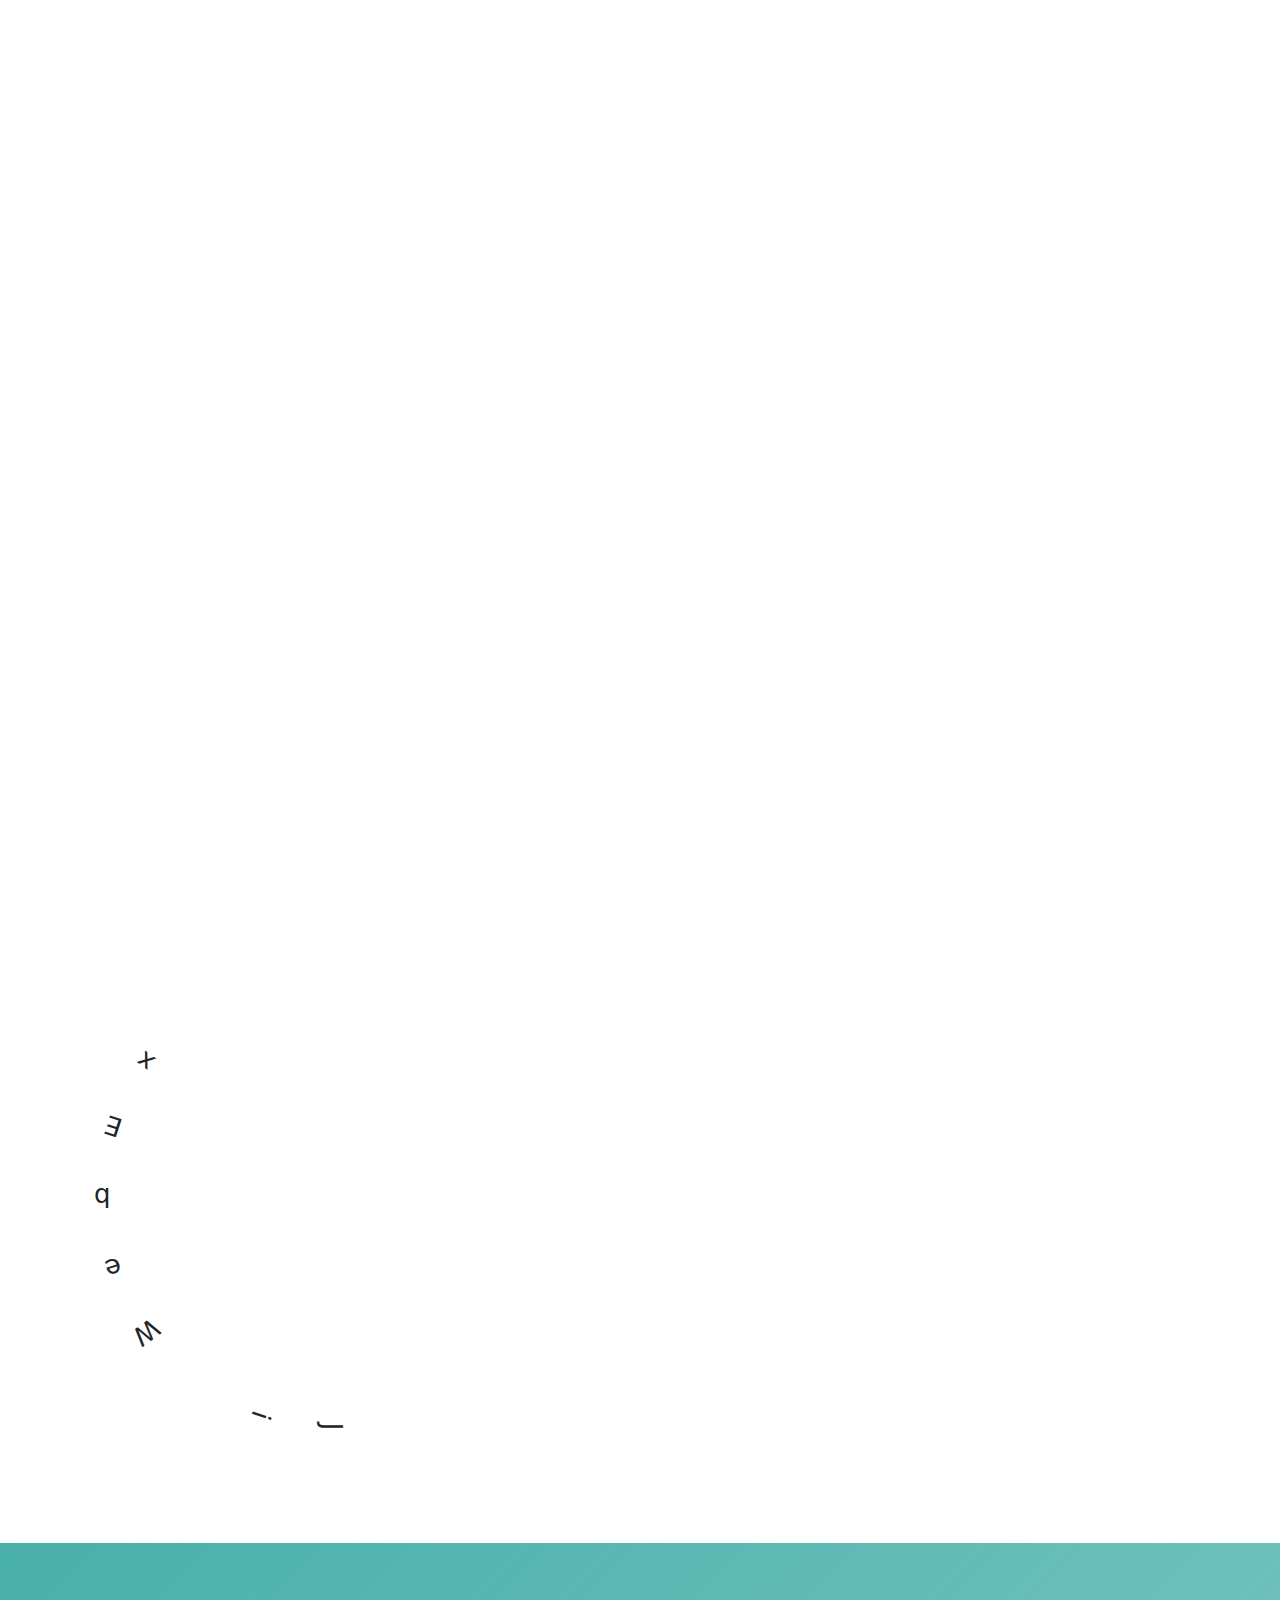
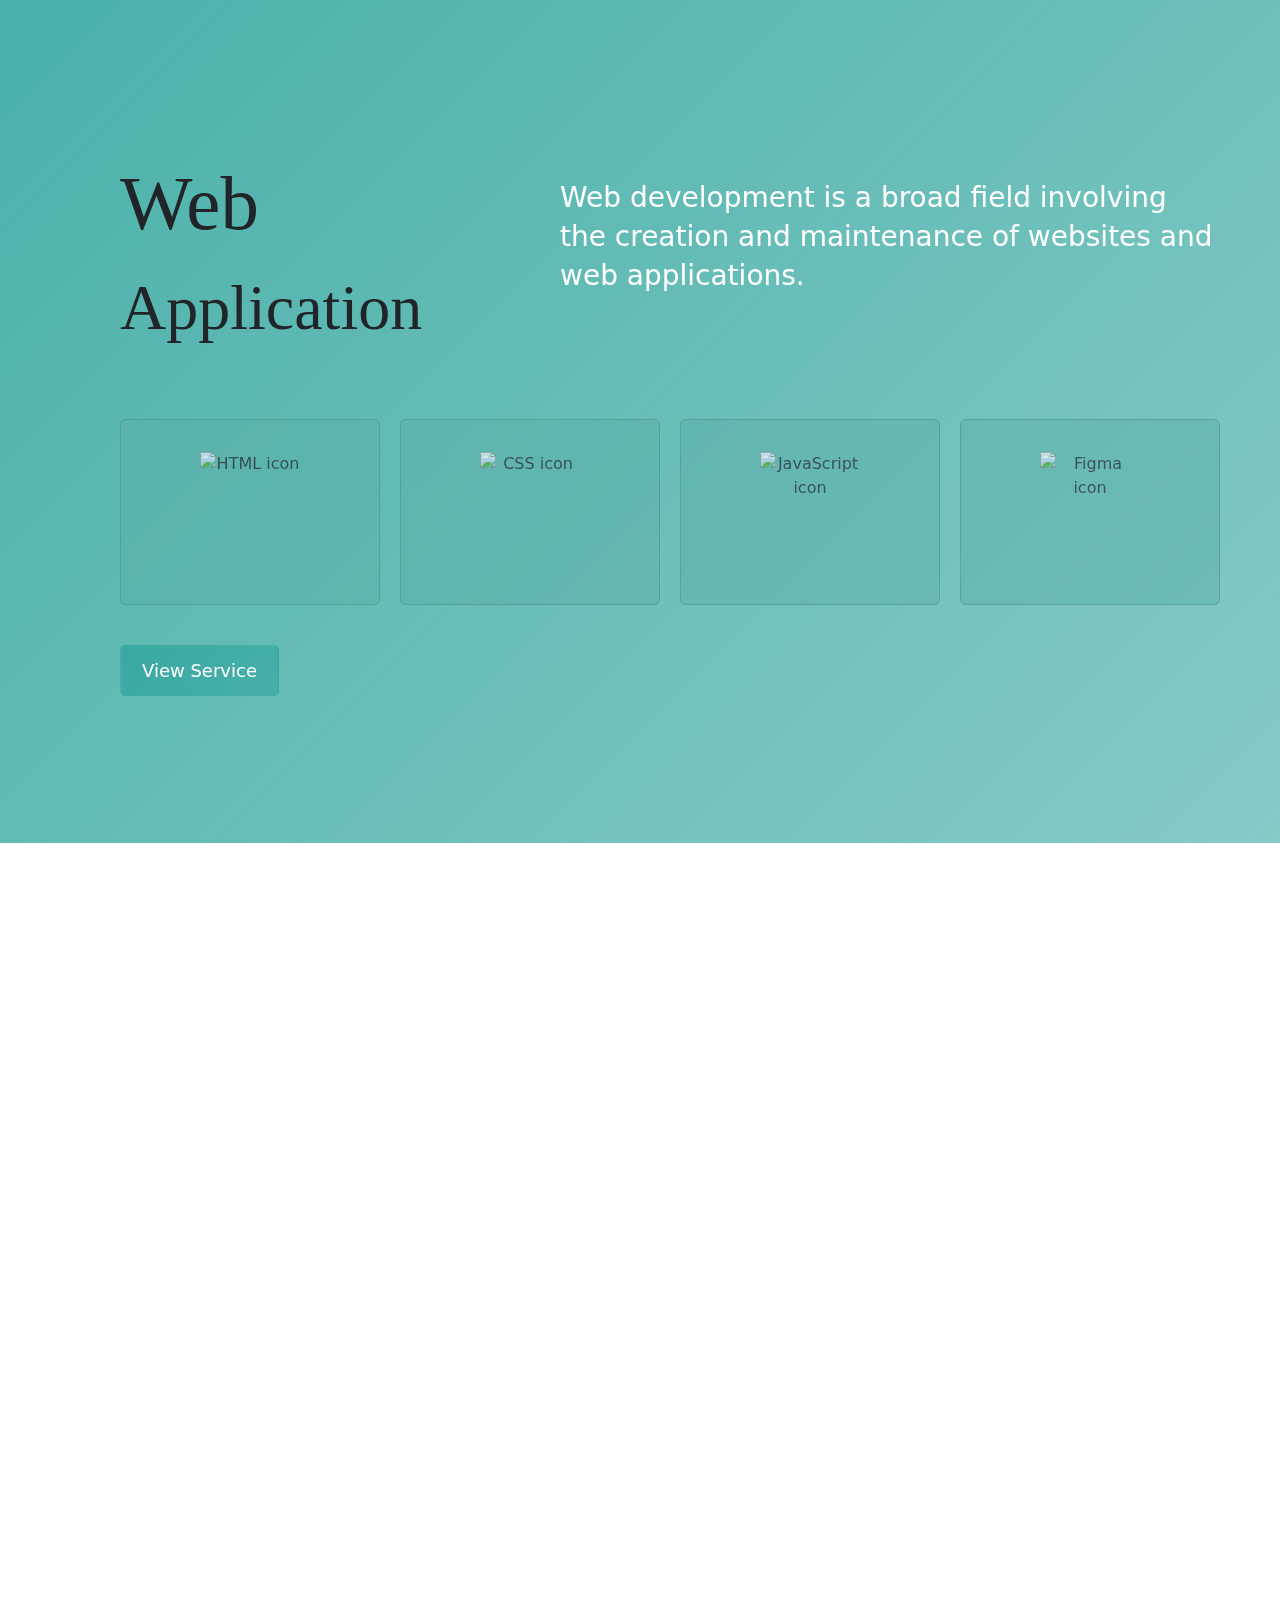
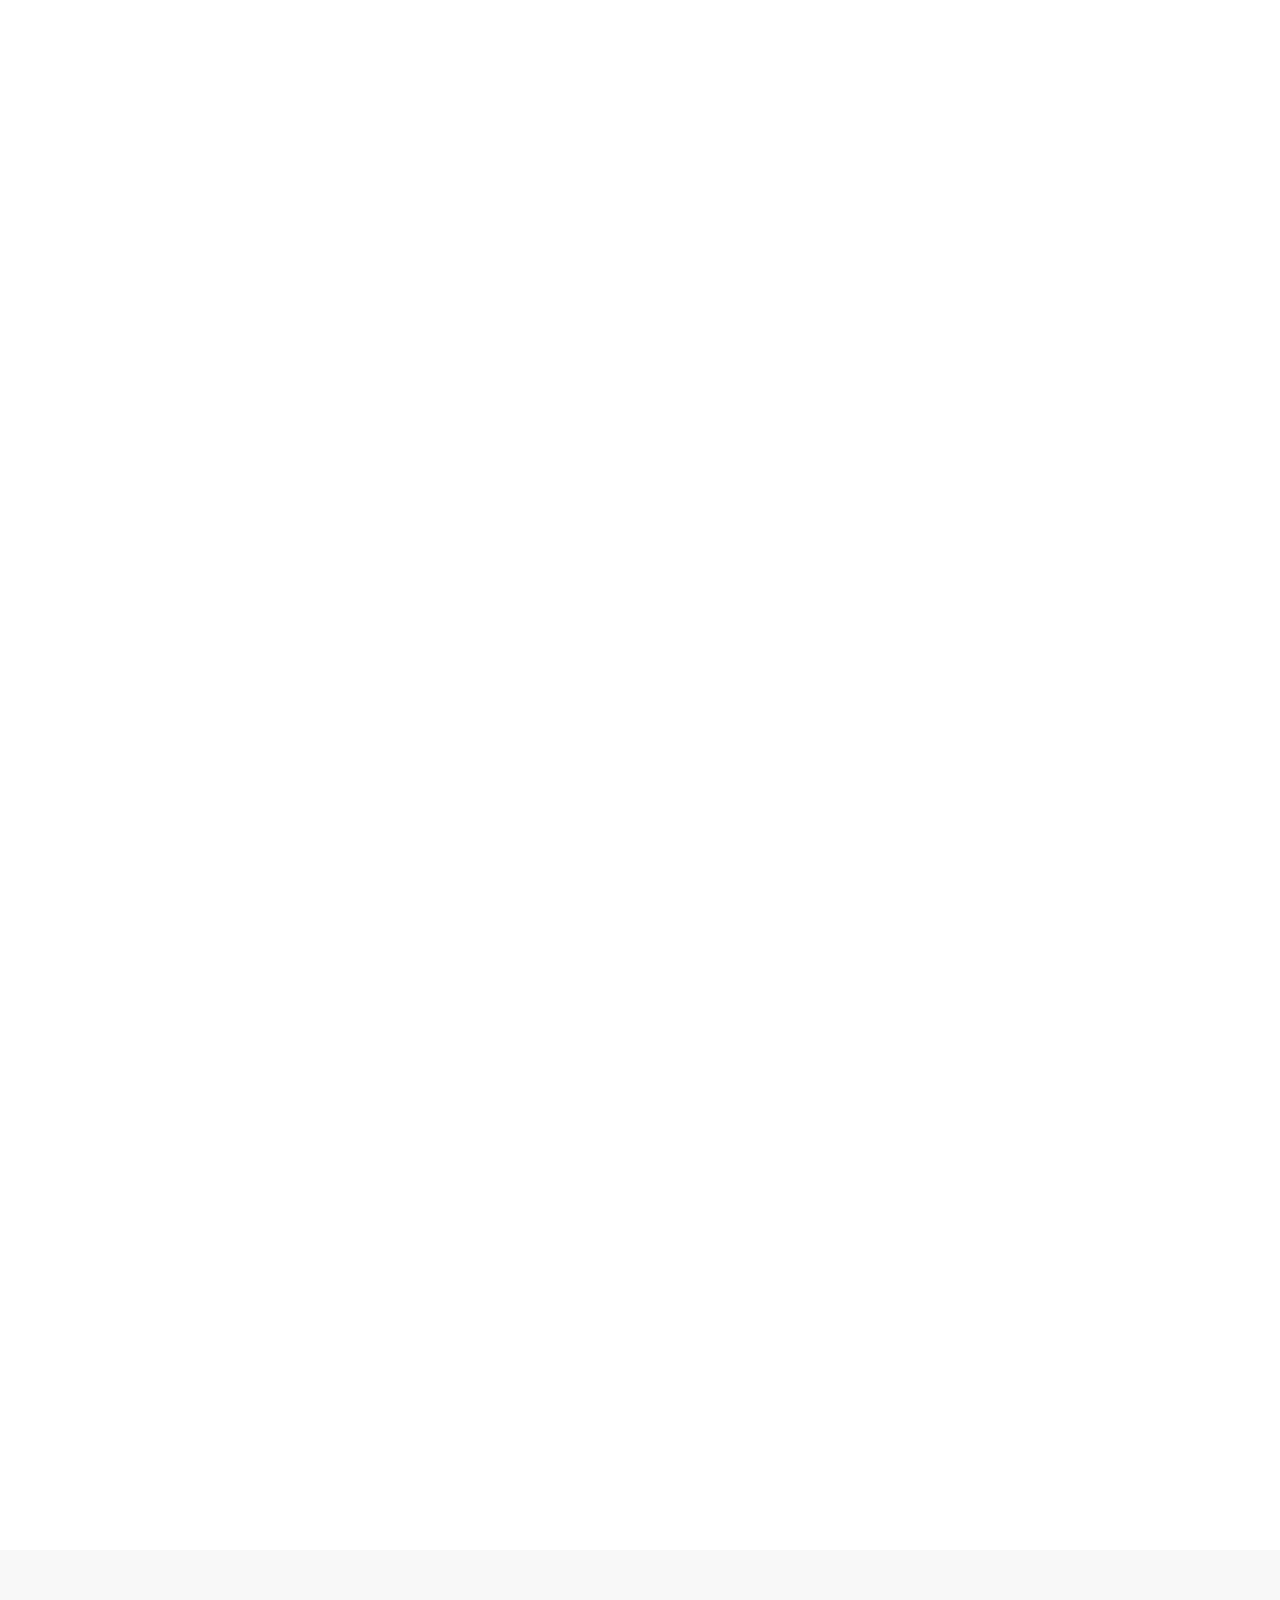
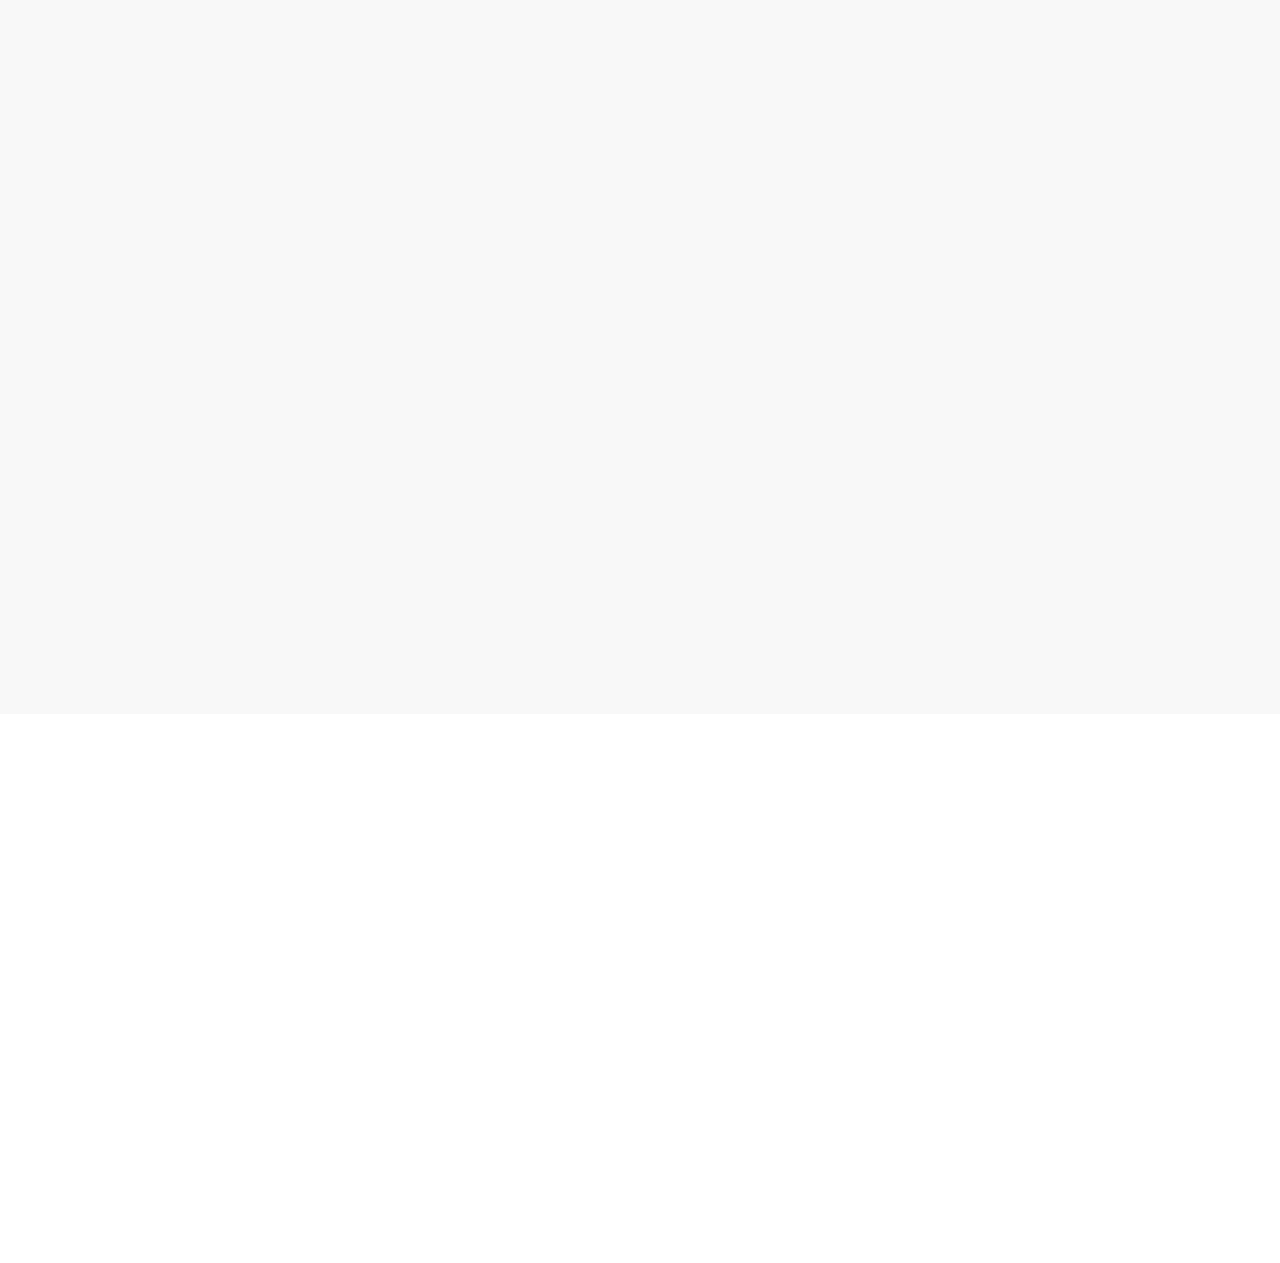
==== commit 57a6624f: "changes in scrolling screen" ====
--- a/index.html
+++ b/index.html
@@ -19,1190 +19,182 @@
     <link href="css/bootstrap.min.css" rel="stylesheet">
     <link href="css/style.css" rel="stylesheet">
     <style>
-     .horizontal-section {
-    height: 100vh;
-    overflow: hidden;
-    position: relative;
-}
-
-.horizontal-container {
-    display: flex;
-    height: 100%;
-    width: 500vw;
-    transform: translateX(0);
-    transition: transform 0.5s ease-out;
-}
-
-.section {
-    width: 100vw;
-    height:  80vh;
-    flex-shrink: 0;
-    display: flex;
-    flex-direction: column;
-    align-items: center;
-    justify-content: center;
-    padding: 2rem;
-    background: linear-gradient(135deg, rgba(53, 167, 160, 0.9), rgba(53, 167, 160, 0.6));
-}
-
-.content-wrapper {
-    max-width: 1200px;
-    width: 100%;
-    margin: 0 auto;
-    padding: 0 20px;
-}
-
-.headers {
-    display: flex;
-    justify-content: space-between;
-    align-items: flex-start;
-    margin-bottom: 4rem;
-    gap: 2rem;
-    flex-wrap: wrap;
-}
-
-.title {
-    color: white;
-}
-
-.title h1 {
-    font-size: clamp(40px, 8vw, 90px);
-    font-weight: 400;
-    margin: 0;
-}
-
-.title h2 {
-    font-size: clamp(32px, 6vw, 64px);
-    font-weight: 900;
-    margin-top: 20px;
-}
-
-.description {
-    color: white;
-    font-size: clamp(18px, 3vw, 36px);
-    line-height: 1.4;
-    max-width: 60%;
-}
-
-.cards-container {
-    display: grid;
-    grid-template-columns: repeat(auto-fit, minmax(250px, 1fr));
-    gap: 20px;
-    margin-top: 40px;
-    width: 100%;
-}
-
-.card {
-    background: rgba(255, 255, 255, 0.28);
-    backdrop-filter: blur(10px);
-    border-radius: 25px;
-    padding: 2rem;
-    text-align: center;
-    display: flex;
-    flex-direction: column;
-    align-items: center;
-    transition: transform 0.3s ease, box-shadow 0.3s ease;
-}
-
-.card:hover {
-    transform: translateY(-10px);
-    box-shadow: 0 10px 20px rgba(0, 0, 0, 0.2);
-}
-
-.card:focus-within {
-    outline: 3px solid #fff;
-    outline-offset: 2px;
-}
-
-.card img {
-    width: 100px;
-    height: 100px;
-    object-fit: contain;
-    border-radius: 14px;
-    margin-bottom: 20px;
-}
-
-.card-title {
-    color: rgba(255, 255, 255, 0.9);
-    font-size: 25px;
-    font-weight: 800;
-}
-
-.view-service-btn {
-    margin-top: 40px;
-    padding: 20px 40px;
-    background: rgba(255, 255, 255, 0.27);
-    border: 2px solid rgba(0, 0, 0, 0.67);
-    border-radius: 20px;
-    color: white;
-    text-transform: uppercase;
-    letter-spacing: 3.62px;
-    font-size: clamp(16px, 2vw, 25px);
-    font-weight: 700;
-    cursor: pointer;
-    transition: all 0.3s ease;
-}
-
-.view-service-btn:hover,
-.view-service-btn:focus {
-    background: rgba(255, 255, 255, 0.4);
-    transform: scale(1.05);
-    outline: none;
-    box-shadow: 0 0 0 3px rgba(255, 255, 255, 0.5);
-}
-
-.vertical-content {
-    min-height: 100vh;
-    background: #fff;
-    padding: 4rem 2rem;
-}
-
-@media (max-width: 991px) {
-    .horizontal-section {
-        height: auto;
-        overflow: visible;
-    }
-
-    .horizontal-container {
-        flex-direction: column;
-        width: 100%;
-        transform: none !important;
-    }
-
-    .section {
-        width: 100%;
-        min-height: 100vh;
-        height: auto;
-    }
-
-    .headers {
-        flex-direction: column;
-        align-items: center;
-        text-align: center;
-    }
-
-    .description {
-        max-width: 100%;
-        text-align: center;
-    }
-
-    .cards-container {
-        grid-template-columns: 1fr;
-    }
-
-    .view-service-btn {
-        width: 100%;
-        max-width: 400px;
-        margin: 40px auto 0;
-    }
-}
-
-@media (max-width: 640px) {
-    .section {
-        padding: 2rem 1rem;
-    }
-
-    .title h1 {
-        font-size: 40px;
-    }
-
-    .title h2 {
-        font-size: 32px;
-    }
-
-    .description {
-        font-size: 18px;
-    }
-
-    .card {
-        padding: 1.5rem;
-    }
-
-    .view-service-btn {
-        padding: 15px 30px;
-        font-size: 16px;
-    }
-}
-
-@media (prefers-reduced-motion: reduce) {
-    .horizontal-container,
-    .card,
-    .view-service-btn {
-        transition: none;
-    }
-
-    html {
-        scroll-behavior: auto;
-    }
-}
+        html {
+            scroll-behavior: smooth;
+        }
+
 
         body {
             height: 100vh;
             margin: 0;
+            overflow-y: hidden;
 
             cursor: none;
             overflow: auto;
 
         }
 
-        .cursor-dot {
-            width: 8px;
-            height: 8px;
-            background-color: black;
-            border-radius: 50%;
-            position: fixed;
-            top: 0;
-            left: 0;
-            transform: translate(-50%, -50%);
-            pointer-events: none;
-
-            z-index: 1000;
-            transition: transform 0.1s ease-out;
+        body.no-scroll {
+            overflow-y: hidden;
+
         }
 
-        .cursor-outline {
-            width: 30px;
-            height: 30px;
-            border: 2px solid hsla(0, 26%, 5%, 0.5);
-            border-radius: 50%;
-            position: fixed;
-            top: 0;
-            left: 0;
-            transform: translate(-50%, -50%);
-            pointer-events: none;
-
-            z-index: 999;
-            transition: all 0.2s ease-out;
-        }
-
-
-        :root {
-            --primary-color: #35a7a0;
-            --text-dark: #000;
-            --text-light: #fff;
-            --font-primary: "Inter", sans-serif;
-            --font-secondary: "Raleway", sans-serif;
-            --font-accent: "Sanchez", serif;
-        }
-
-        .page-wrapper {
-            width: 100%;
-            min-height: 0vh;
-            background-color: var(--text-light);
-        }
-
-        .header {
-            display: flex;
-            justify-content: flex-start;
-            /* Align the logo to the left */
-            align-items: center;
-            padding: 0px 0px;
-            width: 100%;
-            z-index: 10;
-        }
-
-
-        .brand-logo {
-            width: 400px;
-            height: auto;
-            /* Remove the position styles to allow it to scroll with the page */
-            /* position: absolute;  <-- Remove this */
-            top: 10px;
-            left: 40px;
-        }
-
-        .nav-menu {
-            display: flex;
-            gap: 40px;
-            align-items: center;
-        }
-
-        .nav-link {
-            color: var(--primary-color);
-            text-transform: uppercase;
-            letter-spacing: 2.9px;
-            text-decoration: none;
-            font: 700 20px var(--font-primary);
-        }
-
-        .hero-section {
-            display: flex;
-            height: 50vh;
-        }
-
-        .hero-content {
-            flex: 1;
-            padding: 0px 100px 40px;
-            display: flex;
-            flex-direction: column;
-        }
-
-
-
-        .hero-preheading {
-            letter-spacing: 1.8px;
-            color: var(--text-dark);
-            margin-bottom: 20px;
-            font: 400 36px var(--font-secondary);
-        }
-
-        .hero-heading {
-            font-size: 45px;
-            font-weight: 700;
-            letter-spacing: 9.9px;
-            text-transform: uppercase;
-            line-height: 57px;
-            text-shadow: 0 4px 4px rgba(0, 0, 0, 0.25);
-            margin-bottom: 40px;
-        }
-
-        .hero-heading-highlight {
-            font-family: var(--font-accent);
-            color: var(--primary-color);
-        }
-
-        .hero-subheading {
-            color: var(--primary-color);
-            margin-top: 40px;
-            font: 800 36px var(--font-primary);
-        }
-
-        .cta-button {
-            background-color: var(--primary-color);
-            color: var(--text-light);
-            border: 2px solid var(--primary-color);
-            border-radius: 54px;
-            padding: 23px 35px;
-            text-transform: uppercase;
-            letter-spacing: 2.01px;
-            width: fit-content;
-            margin-top: 40px;
-            cursor: pointer;
-            font: 700 14px var(--font-primary);
-        }
-
-
-        /* Default sidebar styles (shown on larger screens) */
-        .sidebar {
-            width: 300px;
-            background-color: var(--primary-color);
-            height: 70vh;
-            display: flex;
-            flex-direction: column;
-            padding: 40px;
-            position: fixed;
-            /* Initially fixed */
-            top: 0;
-            right: 0;
-            transition: transform 0.3s ease;
-            /* Smooth transition for hiding/showing */
-        }
-
-        /* Hide sidebar when scrolling down */
-        .sidebar.hide {
-            transform: translateX(100%);
-            /* Move it off-screen */
-        }
-
-        /* Keep sidebar fixed on large screens */
-        .sidebar.fixed {
-            position: fixed;
-        }
-
-        /* Sidebar Toggle Button (Small Screens) */
-        .sidebar-toggle {
-            display: none;
-            position: fixed;
-            top: 20px;
-            right: 20px;
-            background-color: transparent;
-            color: black;
-            padding: 15px;
-            border-radius: 50%;
-            cursor: pointer;
-            z-index: 1001;
-            border: none;
-            font-size: 24px;
-            transition: color 0.3s ease;
-        }
-
-        /* Mobile styles */
-        @media (max-width: 991px) {
-            .sidebar {
-                transform: translateX(100%);
-                display: block;
-                transition: transform 0.3s ease-in-out;
-            }
-
-            .sidebar.open {
-                transform: translateX(0);
-            }
-        }
-
-
-        .sidebar-nav {
-            display: flex;
-            flex-direction: column;
-            gap: 20px;
-            margin-top: 100px;
-        }
-
-        .sidebar-link {
-            color: var(--text-light);
-            text-transform: uppercase;
-            letter-spacing: 2.9px;
-            text-decoration: none;
-        }
-
-        @media (max-width: 991px) {
-            .header {
-                padding: 20px;
-            }
-
-            .brand-logo {
-                position: relative;
-                top: 0;
-                left: 0;
-            }
-
-            .hero-section {
-                flex-direction: column;
-            }
-
-            .hero-preheading {
-                font-size: 30px;
-            }
-
-            .hero-heading {
-                font-size: 40px;
-                letter-spacing: 6px;
-                line-height: 50px;
-            }
-
-            .hero-subheading {
-                font-size: 30px;
-            }
-
-            .sidebar {
-                width: 100%;
-                height: auto;
-                padding: 20px;
-            }
-        }
-
-        @media (max-width: 640px) {
-            .nav-menu {
-                display: none;
-            }
-
-
-            .hero-preheading {
-                font-size: 24px;
-            }
-
-            .hero-heading {
-                font-size: 32px;
-                letter-spacing: 4px;
-                line-height: 40px;
-            }
-
-            .hero-subheading {
-                font-size: 24px;
-            }
-
-            .cta-button {
-                width: 100%;
-                text-align: center;
-            }
-        }
-
-
-
-        .hero-preheading,
-        .hero-subheading,
-        .hero-heading,
-        .cta-button {
-            opacity: 1;
-            /* Keep other elements static */
-        }
-
-        .hero-heading {
-            display: flex;
-            flex-direction: row;
-            font-size: 36px;
-        }
-
-        .hero-heading-highlight {
-            color: #ff6600;
-            /* Highlight the "Empowering" text */
-            text-transform: uppercase;
-            /* Ensure highlight is uppercase */
-        }
-.typewriter-text {
-    display: inline-block;
+       .card {
+    position: relative;
+    background-color: rgba(91, 154, 165, 0.979); /* Light gray and transparent */
+    transition: background-color 0.5s ease, transform 0.3s ease, opacity 0.3s ease;
+    opacity: 0.7;
+    border-radius: 10px;
     overflow: hidden;
-    white-space: nowrap;
-    width: 0;
-    font-size: 36px;
-    text-transform: uppercase; /* Make the text uppercase */
-    animation: typing 4s steps(30) infinite; /* Remove the blink animation */
 }
 
-        .typewriter-text span {
-            display: inline-block;
-        }
-
-        .hero-subheading {
-            margin-top: 20px;
-            font-size: 24px;
-            font-weight: 500;
-        }
-
-        .cta-button {
-            margin-top: 30px;
-            padding: 12px 24px;
-            font-size: 16px;
-            cursor: pointer;
-            transition: background-color 0.3s ease;
-        }
-
-        .cta-button:hover {
-            background-color: #ff6600;
-            color: white;
-        }
-
-    @keyframes typing {
-    0% {
-        width: 0;
-    }
-    100% {
-        width: 100%;
-    }
+.card:hover {
+    background-color: rgba(255, 255, 255, 1); /* White or the original color */
+    opacity: 1;
+    transform: scale(1.05); /* Slight scale effect for hover */
 }
 
-        @keyframes blink {
-            50% {
-                border-color: transparent;
-            }
-        }
-
-        .sidebar.hidden {
-            transform: translateX(100%);
-            /* Hide sidebar when not in view */
-        }
-
-        #section6 {
-            padding: 5rem 0;
-            background-color: #fff;
-        }
-
-        #section6 h2 {
-            color: #000;
-            font-weight: 800;
-        }
-
-        .contact-us-wrapper {
-            display: flex;
-            justify-content: center;
-            /* Center the circle horizontally */
-            align-items: center;
-            margin-top: 20px;
-            /* Optional, to give space between the rows */
-        }
-
-        .contact-us-circle {
-            display: flex;
-            /* Enable flexbox */
-            align-items: center;
-            /* Vertically center text */
-            justify-content: center;
-            /* Horizontally center text */
-            width: 100px;
-            height: 100px;
-            background-color: #fff;
-            color: #35A7A0;
-            border: 2px solid #35A7A0;
-            border-radius: 50%;
-            font-size: 14px;
-            /* Adjusted font size for better fit */
-            text-transform: uppercase;
-            font-weight: bold;
-            cursor: pointer;
-            transition: all 0.3s ease-in-out;
-        }
-
-        .contact-us-circle span {
-            display: block;
-            font-size: 12px;
-            /* Adjust font size as needed */
-        }
-
-        .contact-us-circle:hover {
-            background-color: #35A7A0;
-            color: #fff;
-            transform: scale(1.1);
-            /* Slowly grow the size */
-        }
-
-        .contact-us-circle:hover span {
-            color: #fff;
-            /* Change text color on hover */
-        }
-
-
-
-
-        #section7 {
-            background-color: #f8f8f8;
-            /* Optional background color */
-            padding: 5rem 0;
-        }
-
-        .stat-card {
-            background-color: #fff;
-            padding: 30px;
-            border-radius: 10px;
-            box-shadow: 0 4px 6px rgba(0, 0, 0, 0.1);
-            transition: transform 0.3s ease, box-shadow 0.3s ease;
-            text-align: center;
-        }
-
-        .stat-card h3 {
-            font-size: 36px;
-            color: #35A7A0;
-            font-weight: bold;
-        }
-
-
-        .stat-card p {
-            font-size: 18px;
-            color: #333;
-            margin-top: 10px;
-        }
-
-
-
-        .stat-card:hover {
-            transform: translateY(-10px);
-            /* Slightly move the card upwards on hover */
-            box-shadow: 0 10px 20px rgba(0, 0, 0, 0.1);
-
-        }
-
-        /* Ensure proper alignment and responsive behavior */
-        .row {
-            display: flex;
-            flex-wrap: wrap;
-            justify-content: space-between;
-        }
-
-        .col-md-3 {
-            width: 23%;
-            /* Each column takes up 1/4 of the width */
-            margin-bottom: 30px;
-        }
-
-        @media (max-width: 768px) {
-            .col-md-3 {
-                width: 45%;
-                /* On smaller screens, make the columns take up more space */
-            }
-        }
-
-        @media (max-width: 480px) {
-            .col-md-3 {
-                width: 100%;
-                /* On very small screens, make columns stack vertically */
-            }
-        }
-
-
-
-.faq-container {
+.card-img {
     width: 100%;
-    display: flex;
-    justify-content: center;
-    align-items: center;
-    padding: 20px;
+    height: 100%;
+    object-fit: cover;
+    transition: opacity 0.3s ease, transform 0.3s ease; /* Add image scaling */
+    opacity: 0.3; /* Initially set the image opacity to make it less visible */
+    transform: scale(1.1); /* Slightly scale up the image */
 }
 
-.faq-content {
-    display: flex;
-    width: 80%;
-    max-width: 1200px;
-    background-color: #fff;
-   
-    padding: 20px;
-    justify-items: center;
-    justify-content: center;
-    border-radius: 10px;
+.card:hover .card-img {
+    opacity: 1; /* Full opacity when the card is hovered */
+    transform: scale(1); /* Return image to its original size */
 }
 
-/* Left Side */
-.left-side {
-    flex: 1;
-    padding: 20px;
-   
-    animation: slideInLeft 1s ease-in-out;
+.card-title {
+    position: absolute;
+    bottom: 10px;
+    left: 50%;
+    transform: translateX(-50%);
+    font-size: 16px;
+    font-weight: bold;
+    color: #fff;
+    opacity: 0;
+    transition: opacity 0.3s ease, transform 0.3s ease;
 }
 
-.left-side h2 {
-    font-size: 2em;
-    margin-bottom: 10px;
-    
+.card:hover .card-title {
+    opacity: 1; /* Show title when hovered */
+    transform: translateX(-50%) translateY(-10px); /* Slight lift animation */
 }
 
-.left-side p {
-    font-size: 1.2em;
-    color: #666;
-}
-
-/* Right Side (FAQ Questions) */
-.right-side {
-    padding: 20px;
-    margin-left: 20px; /* Adds space between the left and right side */
-    flex: 2; /* Takes up more space than the left side */
-}
-
-/* FAQ Item Styling */
-.faq-item {
-    margin-bottom: 10px;
-    border-bottom: 1px solid #ddd;
-}
-
-.faq-question {
-    font-size: 1.2em;
-    padding: 10px;
-    cursor: pointer;
-    position: relative;
-    transition: background-color 0.3s ease;
-}
-
-.faq-question:hover {
-    background-color: #f9f9f9;
-}
-
-.faq-question::after {
-    content: '+';
-    position: absolute;
-    right: 10px;
-    transition: transform 0.3s ease;
-}
-
-.faq-question.active::after {
-    content: '-';
-    transform: rotate(180deg);
-}
-
-.faq-answer {
-    max-height: 0;
-    overflow: hidden;
-    transition: max-height 0.3s ease, padding 0.3s ease;
-    padding: 0 10px;
-}
-
-.faq-answer.open {
-    max-height: 200px;
-    padding: 10px;
-}
-
-
-
-/* Media Query for Small Screens (Responsive Design) */
-@media (max-width: 768px) {
-    .faq-content {
-        flex-direction: column; /* Stack the sections vertically */
-        padding: 10px;
-    }
-
-    .left-side {
-        text-align: center;
-        margin-bottom: 20px; /* Space between left side and FAQ section */
-    }
-
-    .right-side {
-        margin-left: 0; /* Remove the margin between the sections */
-        margin-top: 20px; /* Add space above the FAQ section */
-        padding: 10px;
-    }
-
-    .faq-question {
-        font-size: 1.1em; /* Slightly smaller font size on mobile */
-    }
-
-    .faq-answer {
-        font-size: 1em; /* Adjust font size for better readability on mobile */
-    }
-}
-/* Styling for the services section */
-#services-toggle {
-    display: flex;
-    align-items: center;
-    justify-content: space-between;
-}
-
-#services-arrow {
-    margin-left: 10px;
-    font-size: 18px;
-}
-
-/* Styling for the sub-services list */
-.services-list {
-    padding-left: 20px;
-    margin-top: 10px;
-    display: none;
-    transition: all 0.3s ease;
-}
-
-.dropdown-item {
-    display: flex;
-    align-items: center;
-    color: #ffffff;
-    text-decoration: none;
-    padding: 8px 0;
-}
-
-.sub-service-arrow {
-    margin-right: 8px;
-    font-size: 18px;
-    color: #ffffff;
-}
-
-
-.dropdown-item:hover .sub-service-arrow {
-    color: #fff;
-}
-
-/* Initial styles for both slides */
-
-
-/* Initially show the first slide */
-.slide-1 {
-  opacity: 1;
-  transform: translateY(0);
-}
-
-/* For slide 2, make it invisible and out of view */
-.slide-2 {
-  transform: translateY(100vh);  /* Hide off-screen initially */
-}
-
-/* Add the class when the user scrolls to trigger the slide effect */
-.slide.visible {
-  opacity: 1;
-  transform: translateY(0);
-}
-
-.sub-services {
-        display: none; /* Initially hidden */
-        padding-left: 15px;
-        background-color: #35A7A0; /* White background when expanded */
-        padding: 5px;
-        border-radius: 5px;
-    }
-
-    .sidebar-sub-link {
-        display: flex; /* Flexbox for proper alignment */
-        align-items: center;
-        color: white; /* Text color inside sub-menu */
-        padding: 5px 0;
-        text-decoration: none;
-    }
-
-    .plus {
-        margin-right: 8px; /* Space between "+" and text */
-        font-weight: bold;
-        color: white;
-    }
-
-    .sidebar-sub-link:hover {
-        text-decoration: underline;
-    }
-
-    
-        .slider-container {
-            overflow: hidden;
-            width: 100vw;
-            height: 100vh;
-            position: relative;
-        }
-
-        .slider {
-            display: flex;
-            width: 200vw; /* Two slides */
-            transition: transform 0.9s ease-in-out;
-        }
-
-        .slide {
-            width: 100vw;
-            display: flex;
-            align-items: center;
-            justify-content: center;
-            padding: 0 100px;
-        }
-
-        .row {
-            display: flex;
-            align-items: center;
-            justify-content: space-between;
-            width: 100%;
-        }
-
-        /* Left Column: Text */
-        .hero-text-wrapper {
-            flex: 1;
-            text-align: left;
-            padding-right: 50px;
-        }
-
-        /* Right Column: Image */
-        .hero-image-wrapper {
-            display: flex;
-            justify-content: center;
-        }
-
-        .hero-image {
-            width: 400px;
-            max-width: 100%;
-        }
-
-        /* Video Button Animation */
-        .video-btn-wrapper {
-            display: flex;
-            justify-content: center;
-            align-items: center;
-            margin-top: 20px;
-        }
-
-        .video-btn {
-            width: 60px;
-            height: 60px;
-            border-radius: 50%;
-             background-color: #35A7A0; /* Updated to #35A7A0 */
-            border: none;
-            color: white;
-            font-size: 24px;
-            display: flex;
-            justify-content: center;
-            align-items: center;
-            cursor: pointer;
-            transition: transform 0.3s ease, box-shadow 0.3s ease;
-            position: relative;
-        }
-
-        .video-btn::before {
-            content: "";
-            position: absolute;
-            width: 80px;
-            height: 80px;
-          background: rgba(53, 167, 160, 0.5); /* Updated animation color */
-            border-radius: 50%;
-            animation: pulse 1.5s infinite;
-        }
-
-        /* Play Icon */
-        .video-btn i {
-            transition: transform 0.3s ease-in-out;
-        }
-
-        /* Hover Effect */
-        .video-btn:hover {
-            transform: scale(1.2);
-             box-shadow: 0 0 20px rgba(53, 167, 160, 0.6); /* Updated glow */
-        }
-
-        /* Pulse Animation */
-        @keyframes pulse {
-            0% {
-                transform: scale(1);
-                opacity: 0.7;
-            }
-            50% {
-                transform: scale(1.4);
-                opacity: 0.3;
-            }
-            100% {
-                transform: scale(1);
-                opacity: 0.7;
-            }
-        }
-
-        /* Video Modal Styling */
-        .video-modal {
-            display: none;
-            position: fixed;
-            z-index: 1000;
-            left: 0;
-            top: 0;
-            width: 100%;
-            height: 100%;
-             background-color: rgba(0, 0, 0, 0.8);
-            justify-content: center;
-            align-items: center;
-        }
-
-        .video-modal-content {
-            position: relative;
-            width: 70%;
-            max-width: 800px;
-        }
-
-        .video-modal-content iframe {
-            width: 100%;
-            height: 450px;
-        }
-
-        /* Close Button */
-        .close {
-            position: absolute;
-            top: -40px;
-            right: 0;
-            color: white;
-            font-size: 30px;
-            cursor: pointer;
-        }
-
-        /* Responsive Styles */
-        @media (max-width: 991px) {
-            .row {
-                flex-direction: column;
-                text-align: center;
-            }
-
-            .hero-text-wrapper {
-                padding-right: 0;
-            }
-
-            .hero-image-wrapper {
-                justify-content: center;
-                margin-top: 20px;
-            }
-        }
-
-/* Loader Fullscreen */
-#loader {
-    position: fixed;
-    width: 100%;
-    height: 100vh;
-    background: white; /* Background color */
-    display: flex;
-    align-items: center;
-    justify-content: center;
-    z-index: 9999;
-    flex-direction: column;
-}
-
-/* Loader Content */
-.loader-content {
-    text-align: center;
-}
-
-/* Animated Logo */
-.animated-logo {
-    width: 150px; /* Adjust logo size */
-    height: auto;
-    opacity: 0;
-    animation: fadeIn 2s ease-in-out forwards, bounce 1.5s infinite alternate;
-}
-
-/* Animated Text */
-#loader-text {
-    font-size: 40px;
-    color: black;
-    font-weight: bold;
-    opacity: 0;
-    margin-top: 10px;
-    animation: fadeIn 2s ease-in-out 0.5s forwards, scaleUp 1.5s infinite alternate;
-}
-
-/* Blinking Dots */
-.dot {
-    animation: blink 1.5s infinite;
-}
-
-.dot:nth-child(2) {
-    animation-delay: 0.3s;
-}
-
-.dot:nth-child(3) {
-    animation-delay: 0.6s;
-}
-
-/* Animations */
-@keyframes fadeIn {
-    0% {
-        opacity: 0;
-        transform: scale(0.8);
-    }
-    100% {
-        opacity: 1;
-        transform: scale(1);
-    }
-}
-
-@keyframes scaleUp {
-    0% {
-        transform: scale(1);
-    }
-    100% {
-        transform: scale(1.1);
-    }
-}
-
-@keyframes bounce {
-    0% {
-        transform: translateY(0);
-    }
-    100% {
-        transform: translateY(-10px);
-    }
-}
-
-@keyframes blink {
-    50% {
-        opacity: 0;
-    }
-}
-
-
+        
     </style>
 </head>
 
 <body>
 
-<script>
-    document.addEventListener("DOMContentLoaded", function () {
-        // Check if the loader has already been shown in this session
-        if (!sessionStorage.getItem("loaderDisplayed")) {
-            // Show the loader
-            document.getElementById("loader").style.display = "flex";
-
-            setTimeout(function () {
-                document.getElementById("loader").style.transition = "opacity 1s ease-in-out";
-                document.getElementById("loader").style.opacity = "0";
-                setTimeout(() => document.getElementById("loader").style.display = "none", 1000);
-
-                // Store in sessionStorage that the loader has been displayed
-                sessionStorage.setItem("loaderDisplayed", "true");
-            }, 3000); // Adjust timing (currently 3 seconds)
-        } else {
-            // Hide the loader if already shown in this session
-            document.getElementById("loader").style.display = "none";
-        }
-    });
-</script>
-
-
-
-
     <script>
+        document.addEventListener("DOMContentLoaded", function () {
+
+            if (!sessionStorage.getItem("loaderDisplayed")) {
+
+                document.getElementById("loader").style.display = "flex";
+
+                setTimeout(function () {
+                    document.getElementById("loader").style.transition = "opacity 1s ease-in-out";
+                    document.getElementById("loader").style.opacity = "0";
+                    setTimeout(() => document.getElementById("loader").style.display = "none", 1000);
+
+
+                    sessionStorage.setItem("loaderDisplayed", "true");
+                }, 3000);
+            } else {
+
+                document.getElementById("loader").style.display = "none";
+            }
+        });
+    </script>
+
+
+
+
+    <script>
+
         document.addEventListener("wheel", function (event) {
             const slider = document.querySelector(".slider");
+
+
             if (event.deltaY > 0) {
+
                 slider.style.transform = "translateX(-100vw)";
             } else {
+
                 slider.style.transform = "translateX(0)";
             }
+        });
+
+
+        document.addEventListener("scroll", function () {
+            const slider = document.querySelector(".slider");
+
+
+            if (window.scrollY > 0) {
+
+                slider.style.transform = "translateX(-100vw)";
+            } else {
+
+                slider.style.transform = "translateX(0)";
+            }
+        });
+
+
+        document.addEventListener("DOMContentLoaded", function () {
+            const playButton = document.getElementById("playVideo");
+            const videoModal = document.getElementById("videoModal");
+            const closeButton = document.querySelector(".close");
+            const youtubeVideo = document.getElementById("youtubeVideo");
+
+
+            const videoUrl = "https://www.youtube.com/embed/j6Ule7GXaRs?autoplay=1";
+
+
+            playButton.addEventListener("click", function () {
+                youtubeVideo.src = videoUrl;
+                videoModal.style.display = "flex";
+            });
+
+
+            closeButton.addEventListener("click", function () {
+                videoModal.style.display = "none";
+                youtubeVideo.src = "";
+            });
+
+
+            window.addEventListener("click", function (event) {
+                if (event.target === videoModal) {
+                    videoModal.style.display = "none";
+                    youtubeVideo.src = "";
+                }
+            });
+        });
+
+
+        document.getElementById("servicesToggle").addEventListener("click", function (event) {
+            event.preventDefault();
+            var dropdown = document.getElementById("servicesDropdown");
+            dropdown.style.display = (dropdown.style.display === "block") ? "none" : "block";
+        });
+
+
+        document.addEventListener("DOMContentLoaded", function () {
+            const servicesLink = document.querySelector('.sidebar-link.dropdown-toggle');
+            const servicesDropdown = document.querySelector('#servicesDropdown');
+
+            servicesLink.addEventListener("click", function () {
+                if (servicesDropdown.classList.contains("show")) {
+                    servicesDropdown.classList.remove("show");
+                } else {
+                    servicesDropdown.classList.add("show");
+                }
+            });
         });
     </script>
 
@@ -1223,12 +215,12 @@
     </script>
 
 
-<div id="loader">
-    <div class="loader-content">
-        <img src="assets/Shreeji Webex-01.png" alt="Shreeji WebEx Logo" class="animated-logo" style="width: 50%;">
-       
+    <div id="loader">
+        <div class="loader-content">
+            <img src="assets/Shreeji Webex-01.png" alt="Shreeji WebEx Logo" class="animated-logo" style="width: 50%;">
+
+        </div>
     </div>
-</div>
 
 
 
@@ -1239,221 +231,270 @@
 
 
         </header>
-    <main class="hero-section">
-    
-<div class="slider-container">
-    <div class="slider">
-        <!-- First Slide -->
-        <div class="hero-content slide">
-            <div class="row">
-                <!-- Left Column: Text Content -->
-                <div class="col-md-6 hero-text-wrapper">
-                    <div class="hero-preheading">We Are Here To</div>
-                    <div class="empowering-text typewriter-text">
-                        <span style="color: #35A7A0;">Empowering</span> <span style="color: #000;">Brands</span> <span
-                            style="color: #000;">Online</span>
-                    </div>
-                    <div class="hero-subheading">Your Success, <span>Our Mission</span></div>
-                    <button class="cta-button" type="button">Contact Us</button>
-                </div>
-                <!-- Right Column: Image -->
-                <div class="col-md-6 hero-image-wrapper">
-                    <img src="assets/rocket.png" alt="Hero Image" class="hero-image">
-                </div>
-            </div>
-        </div>
-
-        <!-- Second Slide -->
-        <div class="hero-content slide">
-            <div class="row">
-                <!-- Left Column: Text Content -->
-                <div class="col-md-6 hero-text-wrapper">
-                    <div class="text-center mb-5">
-                        <h1 style="font-size: 30px;" class="hero-preheading">
-                            We are inspired with user experience that we are...
-                        </h1>
-                    </div>
-
-                    <!-- Second Slide -->
+        <main class="hero-section">
+
+            <div class="slider-container">
+                <div class="slider">
+
                     <div class="hero-content slide">
-                        <div class="row align-items-center">
-                            <!-- Left Column: Image -->
-                            <div class="col-md-6 d-flex justify-content-start">
-                                <img src="img/Group 27.png" class="hero-image-left" alt="" style="height: 300px;">
-                                <div class="video-btn-wrapper">
-                                    <button class="cta-button video-btn" id="playVideo">
-                                        <i class="fas fa-play"></i>
-                                    </button>
+                        <div class="row">
+
+                            <div class="col-md-6 hero-text-wrapper">
+                                <div class="hero-preheading">We Are Here To</div>
+                                <div class="empowering-text typewriter-text">
+                                    <span style="color: #35A7A0;">Empowering</span> <span
+                                        style="color: #000;">Brands</span> <span style="color: #000;">Online</span>
                                 </div>
-                            </div>
-                    
-                            <!-- Right Column: Animated Video Button -->
-                            <div class="col-md-6 d-flex justify-content-start">
-                                
-                            </div>
-                        </div>
-                    </div>
-
-                </div>
-
-                <!-- Right Column: Image -->
-                <div class="col-md-6 hero-image-wrapper">
-                    <img src="img/Group 25.png" class="hero-image" alt="">
-                </div>
-            </div>
-        </div>
-    </div>
-</div>
-
-<!-- YouTube Video Modal -->
-<div id="videoModal" class="video-modal">
-    <div class="video-modal-content">
-        <span class="close">&times;</span>
-        <iframe id="youtubeVideo" width="560" height="315" src="" frameborder="0"
-            allow="accelerometer; autoplay; clipboard-write; encrypted-media; gyroscope; picture-in-picture"
-            allowfullscreen>
-        </iframe>
-    </div>
-</div>
-<script>
-    document.addEventListener("DOMContentLoaded", function () {
-        const playButton = document.getElementById("playVideo");
-        const videoModal = document.getElementById("videoModal");
-        const closeButton = document.querySelector(".close");
-        const youtubeVideo = document.getElementById("youtubeVideo");
-
-        // ✅ Use the provided YouTube video ID and set autoplay
-        const videoUrl = "https://www.youtube.com/embed/j6Ule7GXaRs?autoplay=1";
-
-        // Open modal and load video
-        playButton.addEventListener("click", function () {
-            youtubeVideo.src = videoUrl; // ✅ Load the correct video link
-            videoModal.style.display = "flex"; // ✅ Show the modal
-        });
-
-        // Close modal and stop video
-        closeButton.addEventListener("click", function () {
-            videoModal.style.display = "none";
-            youtubeVideo.src = ""; // ✅ Stop video when modal closes
-        });
-
-        // Close modal if clicking outside the modal
-        window.addEventListener("click", function (event) {
-            if (event.target === videoModal) {
-                videoModal.style.display = "none";
-                youtubeVideo.src = ""; // ✅ Stop video when clicking outside modal
-            }
-        });
-    });
-</script>
-
-
-<!-- <div class="row g-5 align-items-center">
-    <div class="col-lg-5 wow bounceInUp" data-wow-delay="0.1s">
-        <img src="img/Group 27.png" class="img-fluid rounded" alt="">
-    </div>
-    <div class="col-lg-7 wow bounceInUp" data-wow-delay="0.3s">
-        <img src="img/Group 25.png" class="img-fluid rounded" alt="" style="max-width: 600px;">
-
-    </div>
-</div> -->
-
-
-        <aside class="sidebar">
-    <nav class="sidebar-nav" role="navigation" aria-label="Secondary navigation">
-        <!-- Home link -->
-        <a href="index.html" class="sidebar-link">Home</a>
-    
-        <!-- Services Section (Expandable) -->
-        <div class="nav-item">
-            <a href="#" class="sidebar-link" id="servicesToggle">Services</a>
-            <div class="sub-services" id="servicesDropdown">
-                <a href="Digital_marketing.html" class="sidebar-sub-link"><span class="plus">+</span> Digital Marketing</a>
-                <a href="landingpage.html" class="sidebar-sub-link"><span class="plus">+</span> Website Landing Page</a>
-                <a href="Social_media_management.html" class="sidebar-sub-link"><span class="plus">+</span> Social Media
-                    Management</a>
-                <a href="SEO.html" class="sidebar-sub-link"><span class="plus">+</span> SEO</a>
-                <a href="E-Commerce.html" class="sidebar-sub-link"><span class="plus">+</span> E-Commerce Digital
-                    Marketing</a>
-            </div>
-        </div>
-    
-        <!-- Meeting Booking link -->
-        <a href="book.html" class="sidebar-link active">Meeting Booking</a>
-    
-        <!-- Contact link -->
-        <a href="contact.html" class="sidebar-link">Contact</a>
-    </nav>
-
-    <script>
-        document.getElementById("servicesToggle").addEventListener("click", function (event) {
-            event.preventDefault(); // Prevents jumping to top
-            var dropdown = document.getElementById("servicesDropdown");
-            dropdown.style.display = (dropdown.style.display === "block") ? "none" : "block";
-        });
-    </script>
-
-            <!-- JavaScript to toggle class for background color -->
+                                <div class="hero-subheading">Your Success, <span>Our Mission</span></div>
+                                <a href="contact.html"> <button  class="cta-button" type="button">Contact Us</button></a>
+                            </div>
+
+                            <div class="col-md-6 hero-image-wrapper">
+                                <img src="assets/rocket.png" alt="Hero Image" class="hero-image">
+                            </div>
+                        </div>
+                    </div>
+
+
+                    <div class="hero-content slide">
+                        <div class="row">
+
+                            <div class="col-md-6 hero-text-wrapper">
+                                <div class="text-center mb-5">
+                                    <h1 style="font-size: 30px;" class="hero-preheading">
+                                        We are inspired with user experience that we are...
+                                    </h1>
+                                </div>
+
+                                <div class="hero-content slide">
+                                    <div class="row align-items-center">
+
+                                        <div class="col-md-6 d-flex justify-content-start">
+                                            <img src="img/Group 27.png" class="hero-image-left" alt=""
+                                                style="height: 300px;">
+                                            <div class="video-btn-wrapper">
+                                                <button class="cta-button video-btn" id="playVideo">
+                                                    <i class="fas fa-play"></i>
+                                                </button>
+                                            </div>
+                                        </div>
+
+
+                                        <div class="col-md-6 d-flex justify-content-start">
+
+                                        </div>
+                                    </div>
+                                </div>
+
+                            </div>
+
+
+                            <div class="col-md-6 hero-image-wrapper">
+                                <img src="img/Group 25.png" class="hero-image" alt="">
+                            </div>
+                        </div>
+                    </div>
+                </div>
+            </div>
+
+
+            <div id="videoModal" class="video-modal">
+                <div class="video-modal-content">
+                    <span class="close">&times;</span>
+                    <iframe id="youtubeVideo" width="560" height="315" src="" frameborder="0"
+                        allow="accelerometer; autoplay; clipboard-write; encrypted-media; gyroscope; picture-in-picture"
+                        allowfullscreen>
+                    </iframe>
+                </div>
+            </div>
             <script>
                 document.addEventListener("DOMContentLoaded", function () {
-                    const servicesLink = document.querySelector('.sidebar-link.dropdown-toggle');
-                    const servicesDropdown = document.querySelector('#servicesDropdown');
-
-                    servicesLink.addEventListener("click", function () {
-                        if (servicesDropdown.classList.contains("show")) {
-                            servicesDropdown.classList.remove("show");
-                        } else {
-                            servicesDropdown.classList.add("show");
+                    const playButton = document.getElementById("playVideo");
+                    const videoModal = document.getElementById("videoModal");
+                    const closeButton = document.querySelector(".close");
+                    const youtubeVideo = document.getElementById("youtubeVideo");
+
+
+                    const videoUrl = "https://www.youtube.com/embed/j6Ule7GXaRs?autoplay=1";
+
+
+                    playButton.addEventListener("click", function () {
+                        youtubeVideo.src = videoUrl;
+                        videoModal.style.display = "flex";
+                    });
+
+
+                    closeButton.addEventListener("click", function () {
+                        videoModal.style.display = "none";
+                        youtubeVideo.src = "";
+                    });
+
+
+                    window.addEventListener("click", function (event) {
+                        if (event.target === videoModal) {
+                            videoModal.style.display = "none";
+                            youtubeVideo.src = "";
                         }
                     });
                 });
             </script>
-            
-            <!-- Add Bootstrap CSS and JS -->
-            <link rel="stylesheet" href="https://cdn.jsdelivr.net/npm/bootstrap@5.3.0/dist/css/bootstrap.min.css">
-            <script src="https://cdn.jsdelivr.net/npm/bootstrap@5.3.0/dist/js/bootstrap.bundle.min.js"></script>
-
-        </aside>
-    </main>
-
-<div class="container-fluid py-6">
-    <div class="container">
-
-    <div class="text-center wow bounceInUp" data-wow-delay="0.1s">
-        <small class="d-inline-block fw-bold text-dark text-uppercase bg-light border  rounded-pill px-4 py-1 mb-3"
-            style="border-color: #35A7A0;">About Us</small>
-        <h1 class="display-5 mb-5">Driving Your Digital Future</h1>
-    </div>
-
-        <div class="row g-5 align-items-center">
-            <div class="col-lg-5 wow bounceInUp" data-wow-delay="0.1s">
-                <img src="img/Group 27.png" class="img-fluid rounded" alt="">
-            </div>
-            <div class="col-lg-7 wow bounceInUp" data-wow-delay="0.3s">
-                Welcome to shreeji webex, your trusted partner in navigating the digital landscape. We are a full-service digital
-                marketing agency dedicated to driving growth and success for businesses of all sizes. Our mission is to empower brands
-                by leveraging the power of digital marketing to enhance visibility, engage audiences, and deliver measurable results.
+
+
+
+            <aside class="sidebar">
+                <nav class="sidebar-nav" role="navigation" aria-label="Secondary navigation">
+
+                    <a href="index.html" class="sidebar-link">Home</a>
+
+
+                    <div class="nav-item">
+                        <a href="#" class="sidebar-link" id="servicesToggle">Services</a>
+                        <div class="sub-services" id="servicesDropdown">
+                            <a href="Digital_marketing.html" class="sidebar-sub-link"><span class="plus">+</span>
+                                Digital Marketing</a>
+                            <a href="landingpage.html" class="sidebar-sub-link"><span class="plus">+</span> Website
+                                Landing Page</a>
+                            <a href="Social_media_management.html" class="sidebar-sub-link"><span class="plus">+</span>
+                                Social Media
+                                Management</a>
+                            <a href="SEO.html" class="sidebar-sub-link"><span class="plus">+</span> SEO</a>
+                            <a href="E-Commerce.html" class="sidebar-sub-link"><span class="plus">+</span> E-Commerce
+                                Digital
+                                Marketing</a>
+                        </div>
+                    </div>
+
+
+                    <a href="book.html" class="sidebar-link active">Meeting Booking</a>
+
+
+                    <a href="contact.html" class="sidebar-link">Contact</a>
+                </nav>
+
+                <script>
+                    document.getElementById("servicesToggle").addEventListener("click", function (event) {
+                        event.preventDefault();
+                        var dropdown = document.getElementById("servicesDropdown");
+                        dropdown.style.display = (dropdown.style.display === "block") ? "none" : "block";
+                    });
+                </script>
+
+
+                <script>
+                    document.addEventListener("DOMContentLoaded", function () {
+                        const servicesLink = document.querySelector('.sidebar-link.dropdown-toggle');
+                        const servicesDropdown = document.querySelector('#servicesDropdown');
+
+                        servicesLink.addEventListener("click", function () {
+                            if (servicesDropdown.classList.contains("show")) {
+                                servicesDropdown.classList.remove("show");
+                            } else {
+                                servicesDropdown.classList.add("show");
+                            }
+                        });
+                    });
+                </script>
+
+
+                <link rel="stylesheet" href="https://cdn.jsdelivr.net/npm/bootstrap@5.3.0/dist/css/bootstrap.min.css">
+                <script src="https://cdn.jsdelivr.net/npm/bootstrap@5.3.0/dist/js/bootstrap.bundle.min.js"></script>
+
+            </aside>
+        </main>
+
+        <div class="container-fluid py-6">
+            <div class="container">
+
+                <div class="text-center wow bounceInUp" data-wow-delay="0.1s">
+                    <small
+                        class="d-inline-block fw-bold text-dark text-uppercase bg-light border  rounded-pill px-4 py-1 mb-3"
+                        style="border-color: #35A7A0;">About Us</small>
+                    <h1 class="display-5 mb-5">Driving Your Digital Future</h1>
+                </div>
+
+                <div class="row g-5 align-items-center">
+                    <div class="col-lg-5 wow bounceInUp" data-wow-delay="0.1s">
+                        <div id="outerBox">
+                            <div id="box">
+
+                            </div>
+                            <div id="halfCircle">
+
+                            </div>
+                            <div id="text">
+
+                                <span>S</span>
+                                <span>h</span>
+                                <span>r</span>
+                                <span>e</span>
+                                <span>e</span>
+                                <span>J</span>
+                                <span>i</span>
+                                <span> </span>
+                                <span>W</span>
+                                <span>e</span>
+                                <span>b</span>
+                                <span>E</span>
+                                <span>x</span>
+                            </div>
+                        </div>
+
+                        <script>
+                            const text = document.querySelector("#text");
+                            const halfCircle = document.querySelector("#halfCircle");
+                            const textSpans = document.querySelectorAll("#text span");
+
+                            const checkCollision = () => {
+                                const halfCircleRect = halfCircle.getBoundingClientRect();
+
+                                textSpans.forEach(span => {
+                                    const spanRect = span.getBoundingClientRect();
+                                    const isOverlapping =
+                                        spanRect.left < halfCircleRect.right &&
+                                        spanRect.right > halfCircleRect.left &&
+                                        spanRect.top < halfCircleRect.bottom &&
+                                        spanRect.bottom > halfCircleRect.top;
+
+                                    if (isOverlapping) {
+                                        span.style.visibility = "hidden";
+                                    } else {
+                                        span.style.visibility = "visible";
+                                    }
+                                });
+                            };
+
+
+                            setInterval(checkCollision, 50);  
+                        </script>
+                    </div>
+                    <div class="col-lg-7 wow bounceInUp" data-wow-delay="0.3s">
+                        Welcome to shreeji webex, your trusted partner in navigating the digital landscape. We are a
+                        full-service digital
+                        marketing agency dedicated to driving growth and success for businesses of all sizes. Our
+                        mission is to empower brands
+                        by leveraging the power of digital marketing to enhance visibility, engage audiences, and
+                        deliver measurable results.
+                    </div>
+                </div>
             </div>
         </div>
-    </div>
-</div>
-
-
-<!-- Add the JavaScript for toggling -->
-<script>
-    // Get the "Services" toggle and the services list
-    const servicesToggle = document.getElementById('services-toggle');
-    const servicesList = document.getElementById('services-list');
-    const servicesArrow = document.getElementById('services-arrow');
-
-    // Add a click event listener to toggle the visibility of the services
-    servicesToggle.addEventListener('click', function (e) {
-        e.preventDefault();  // Prevent the default anchor link behavior
-        const isVisible = servicesList.style.display === 'block';
-        servicesList.style.display = isVisible ? 'none' : 'block';
-        servicesArrow.innerHTML = isVisible ? '&darr;' : '&uarr;';
-    });
-</script>
+
+
+
+        <script>
+
+            const servicesToggle = document.getElementById('services-toggle');
+            const servicesList = document.getElementById('services-list');
+            const servicesArrow = document.getElementById('services-arrow');
+
+
+            servicesToggle.addEventListener('click', function (e) {
+                e.preventDefault();
+                const isVisible = servicesList.style.display === 'block';
+                servicesList.style.display = isVisible ? 'none' : 'block';
+                servicesArrow.innerHTML = isVisible ? '&darr;' : '&uarr;';
+            });
+        </script>
 
 
     </div>
@@ -1461,55 +502,54 @@
     <script>
         document.addEventListener("DOMContentLoaded", function () {
             const sidebar = document.querySelector(".sidebar");
-            const sidebarToggle = document.createElement("button"); // Create the toggle button
-            sidebarToggle.textContent = "☰"; // Hamburger icon
+            const sidebarToggle = document.createElement("button");
+            sidebarToggle.textContent = "☰";
             sidebarToggle.classList.add("sidebar-toggle");
-            document.body.appendChild(sidebarToggle); // Append the button to the body
+            document.body.appendChild(sidebarToggle);
 
             let lastScrollTop = 0;
 
-            // Function to check screen size and display sidebar toggle
             function checkScreenSize() {
                 if (window.innerWidth <= 991) {
                     sidebar.classList.remove("fixed");
-                    sidebarToggle.style.display = "block"; // Show toggle button
+                    sidebarToggle.style.display = "block";
                 } else {
                     sidebar.classList.add("fixed");
-                    sidebarToggle.style.display = "none"; // Hide toggle button on larger screens
+                    sidebarToggle.style.display = "none";
                 }
             }
 
             checkScreenSize();
             window.addEventListener("resize", checkScreenSize);
 
-            // Function to handle scroll behavior
+
             window.addEventListener("scroll", function () {
                 let scrollTop = window.scrollY;
                 let heroRect = document.querySelector(".hero-section").getBoundingClientRect();
 
-                // Prevent sidebar show/hide behavior based on scroll on small screens
+
                 if (window.innerWidth > 991) {
                     if (heroRect.top >= 0 && heroRect.bottom <= window.innerHeight) {
-                        // Hero section is visible, show sidebar
+
                         sidebar.classList.add("fixed");
                         sidebar.classList.remove("hidden");
                     } else {
-                        // Hero section is not visible, handle scroll direction
+
                         if (scrollTop > lastScrollTop) {
-                            // Scrolling down, hide sidebar
+
                             sidebar.classList.add("hidden");
                         } else {
-                            // Scrolling up, show sidebar when hero section is back in view
+
                             if (heroRect.top >= 0) {
                                 sidebar.classList.remove("hidden");
                             }
                         }
                     }
-                    lastScrollTop = scrollTop <= 0 ? 0 : scrollTop; // Prevent negative scroll value
+                    lastScrollTop = scrollTop <= 0 ? 0 : scrollTop;
                 }
             });
 
-            // Toggle sidebar visibility on mobile screens (if sidebar is hidden or shown)
+
             sidebarToggle.addEventListener("click", function () {
                 sidebar.classList.toggle("open");
             });
@@ -1517,7 +557,7 @@
     </script>
 
 
-   
+
 
     <div class="modal fade" id="videoModal" tabindex="-1" aria-labelledby="exampleModalLabel" aria-hidden="true">
         <div class="modal-dialog">
@@ -1539,40 +579,39 @@
 
 
 
-    
     <main>
         <div class="horizontal-section">
             <div class="horizontal-container">
                 <section id="section1" class="section" aria-label="Web Application Section">
-                    <div class="content-wrapper">
+                    <div class="content-wrapper" style="max-width: 1200px;">
                         <div class="headers">
                             <div class="title">
                                 <h1>Web</h1>
                                 <h2>Application</h2>
                             </div>
-                            <div class="description">
+                            <div class="description" style="margin-top: 20px ;">
                                 Web development is a broad field involving the creation and maintenance of websites and
                                 web
                                 applications.
                             </div>
                         </div>
                         <div class="cards-container">
-                            <div class="card">
+                            <div class="card" style="background-color: #5aada7af;">
                                 <img src="https://cdn.builder.io/api/v1/image/assets/TEMP/967216efd271c4c1e7f14e528a26fc656c5d03dadfd3da52765037cbd62a491c?placeholderIfAbsent=true&apiKey=c1ecf55aff194658951953bc763cb953"
                                     alt="HTML icon">
                                 <div class="card-title">HTML</div>
                             </div>
-                            <div class="card">
+                            <div class="card" style="background-color: #5aada7af;">
                                 <img src="https://cdn.builder.io/api/v1/image/assets/TEMP/fce86ea59bdab86ba6be0302649a73ccf4704462e042bd3f67684b2fad6ff568?placeholderIfAbsent=true&apiKey=c1ecf55aff194658951953bc763cb953"
                                     alt="CSS icon">
                                 <div class="card-title">CSS</div>
                             </div>
-                            <div class="card">
+                            <div class="card" style="background-color: #5aada7af;">
                                 <img src="https://cdn.builder.io/api/v1/image/assets/TEMP/c997f0043a8bab01cbf1a5d37f8c97a7d5a6ed34ca791e41ec408a7a92ade947?placeholderIfAbsent=true&apiKey=c1ecf55aff194658951953bc763cb953"
                                     alt="JavaScript icon">
                                 <div class="card-title">Javascript</div>
                             </div>
-                            <div class="card">
+                            <div class="card" style="background-color: #5aada7af;">
                                 <img src="https://cdn.builder.io/api/v1/image/assets/TEMP/d0b0065b03a58b25189ba512e046f97cc295086bfa5bcc032cc615c8c51410d3?placeholderIfAbsent=true&apiKey=c1ecf55aff194658951953bc763cb953"
                                     alt="Figma icon">
                                 <div class="card-title">Figma</div>
@@ -1583,30 +622,30 @@
                 </section>
 
                 <section id="section2" class="section" aria-label="UI/UX Design Section">
-                    <div class="content-wrapper">
+                    <div class="content-wrapper" style="max-width: 1200px;">
                         <div class="headers">
                             <div class="title">
                                 <h1>UI/UX</h1>
                                 <h2>Design</h2>
                             </div>
-                            <div class="description">
+                            <div class="description" style="margin-top: 20px ;">
                                 Creating intuitive and engaging user experiences through thoughtful interface design.
                             </div>
                         </div>
                         <div class="cards-container">
-                            <div class="card">
+                            <div class="card" style="background-color: #5aada7af;">
                                 <img src="assets/xd.png" alt="HTML icon">
                                 <div class="card-title">XD</div>
                             </div>
-                            <div class="card">
+                            <div class="card" style="background-color: #5aada7af;">
                                 <img src="assets/photoshop.png" alt="CSS icon">
                                 <div class="card-title">Photoshop</div>
                             </div>
-                            <div class="card">
+                            <div class="card" style="background-color: #5aada7af;">
                                 <img src="assets/illustrator.png" alt="JavaScript icon">
                                 <div class="card-title">Illustration</div>
                             </div>
-                            <div class="card">
+                            <div class="card" style="background-color: #5aada7af;">
                                 <img src="assets/sketch.png" alt="Figma icon">
                                 <div class="card-title">Sketch</div>
                             </div>
@@ -1615,64 +654,66 @@
                     </div>
                 </section>
 
+
+
                 <section id="section3" class="section" aria-label="Mobile Development Section">
-                    <div class="content-wrapper">
+                    <div class="content-wrapper" style="max-width: 1200px;">
                         <div class="headers">
                             <div class="title">
                                 <h1>Mobile</h1>
                                 <h2>Development</h2>
                             </div>
-                            <div class="description">
+                            <div class="description" style="margin-top: 20px ;">
                                 Building responsive and native mobile applications for iOS and Android platforms.
                             </div>
                         </div>
                         <div class="cards-container">
-                            <div class="card">
+                            <div class="card" style="background-color: #5aada7af;">
                                 <img src="assets/android.png" alt="HTML icon">
                                 <div class="card-title">Android</div>
                             </div>
-                            <div class="card">
-                                <img src="assets/icons8-flutter-144.png" alt="CSS icon">
+                            <div class="card" style="background-color: #5aada7af;">
+                                <img src="assets/app-store_5977575.png" alt="CSS icon">
+                                <div class="card-title">App Stote</div>
+                            </div>
+                            <div class="card" style="background-color: #5aada7af;">
+                                <img src="assets/react_native.png" alt="JavaScript icon">
+                                <div class="card-title">React Native</div>
+                            </div>
+                            <div class="card" style="background-color: #5aada7af;">
+                                <img src="assets/icons8-flutter-144.png" alt="Figma icon">
                                 <div class="card-title">Flutter</div>
                             </div>
-                            <div class="card">
-                                <img src="assets/app-store_5977575.png" alt="JavaScript icon">
-                                <div class="card-title">IOS</div>
-                            </div>
-                            <div class="card">
-                                <img src="assets/react_native.png" alt="Figma icon">
-                                <div class="card-title">React Native</div>
-                            </div>
                         </div>
                         <button class="view-service-btn">View Service</button>
                     </div>
                 </section>
 
                 <section id="section4" class="section" aria-label="Backend Development Section">
-                    <div class="content-wrapper">
+                    <div class="content-wrapper" style="max-width: 1200px;">
                         <div class="headers">
                             <div class="title">
                                 <h1>Backend</h1>
                                 <h2>Development</h2>
                             </div>
-                            <div class="description">
+                            <div class="description" style="margin-top: 20px ;">
                                 Developing robust server-side applications and APIs to power your digital solutions.
                             </div>
                         </div>
                         <div class="cards-container">
-                            <div class="card">
+                            <div class="card" style="background-color: #5aada7af;">
                                 <img src="assets/C.png" alt="HTML icon">
                                 <div class="card-title">C</div>
                             </div>
-                            <div class="card">
+                            <div class="card" style="background-color: #5aada7af;">
                                 <img src="assets/C++.png" alt="CSS icon">
                                 <div class="card-title">C++</div>
                             </div>
-                            <div class="card">
+                            <div class="card" style="background-color: #5aada7af;">
                                 <img src="assets/java.png" alt="JavaScript icon">
                                 <div class="card-title">Java</div>
-                            </div>
-                            <div class="card">
+                            </div> 
+                            <div class="card" style="background-color: #5aada7af;">
                                 <img src="assets/python.png" alt="Figma icon">
                                 <div class="card-title">Python</div>
                             </div>
@@ -1682,30 +723,30 @@
                 </section>
 
                 <section id="section5" class="section vertical-sections" aria-label="Cloud Services Section">
-                    <div class="content-wrapper">
+                    <div class="content-wrapper" style="max-width: 1200px;">
                         <div class="headers">
                             <div class="title">
                                 <h1>Cloud</h1>
                                 <h2>Services</h2>
                             </div>
-                            <div class="description">
+                            <div class="description" style="margin-top: 20px ;">
                                 Implementing scalable cloud solutions and infrastructure management.
                             </div>
                         </div>
                         <div class="cards-container">
-                            <div class="card">
+                            <div class="card" style="background-color: #5aada7af;">
                                 <img src="assets/aws.png" alt="HTML icon">
                                 <div class="card-title">AWS</div>
                             </div>
-                            <div class="card">
+                            <div class="card" style="background-color: #5aada7af;">
                                 <img src="assets/google.png" alt="CSS icon">
                                 <div class="card-title">Google Cloud</div>
                             </div>
-                            <div class="card">
+                            <div class="card" style="background-color: #5aada7af;">
                                 <img src="assets/cloud-service.png" alt="JavaScript icon">
                                 <div class="card-title">Manage Service</div>
                             </div>
-                            <div class="card">
+                            <div class="card" style="background-color: #5aada7af;">
                                 <img src="assets/cloud-service-2.png" alt="Figma icon">
                                 <div class="card-title">Add Services</div>
                             </div>
@@ -1716,125 +757,21 @@
             </div>
         </div>
     </main>
-
-<script>
-    let currentSection = 0;
-    const horizontalContainer = document.querySelector(".horizontal-container");
-    const sections = document.querySelectorAll(".horizontal-container .section");
-    const totalSections = sections.length;
-    let isHorizontalScrolling = false;
-    let isScrollingLocked = false;
-
-    // Function to update scroll position
-    function updateScroll(delta) {
-        if (!isScrollingLocked) {
-            isScrollingLocked = true;
-
-            // Scroll right (next section) - scrolling down
-            if (delta > 0 && currentSection < totalSections - 1) {
-                currentSection++;
-            }
-            // Scroll left (previous section) - scrolling up
-            else if (delta < 0 && currentSection > 0) {
-                currentSection--;
-            }
-
-            // Apply transformation to scroll horizontally
+    <script>
+        const horizontalContainer = document.querySelector('.horizontal-container');
+        const totalSections = document.querySelectorAll('.section').length;
+        let currentSection = 0;
+
+        function autoScroll() {
+            currentSection = (currentSection + 1) % totalSections;
             const translation = -currentSection * 100;
-            horizontalContainer.style.transition = "transform 1s ease-out";
+            horizontalContainer.style.transition = 'transform 1s ease-out';
             horizontalContainer.style.transform = `translateX(${translation}vw)`;
-
-            // Unlock scrolling after the transition is complete
-            setTimeout(() => {
-                isScrollingLocked = false;
-            }, 800);
         }
-    }
-
-    // Detecting scroll behavior
-    function handleScroll(e) {
-        if (isHorizontalScrolling) {
-            e.preventDefault();
-            updateScroll(e.deltaY);
-        }
-    }
-
-    // Hover detection to check if a section is in view
-    function handleHover() {
-        sections.forEach((section, index) => {
-            section.addEventListener("mouseenter", () => {
-                // Enable horizontal scrolling when hovering over any section
-                isHorizontalScrolling = true;
-                document.body.style.overflowY = "hidden"; // Disable vertical scrolling
-            });
-
-            section.addEventListener("mouseleave", () => {
-                // Disable horizontal scrolling when not hovering over any section
-                isHorizontalScrolling = false;
-                document.body.style.overflowY = "auto"; // Enable vertical scrolling
-            });
-        });
-    }
-
-    // Apply the wheel event only inside the horizontal section
-    window.addEventListener(
-        "wheel",
-        (e) => {
-            if (isHorizontalScrolling) {
-                handleScroll(e);
-            }
-        },
-        { passive: false }
-    );
-
-    // Make responsive: Stack sections vertically on small screens
-    function adjustLayout() {
-        if (window.innerWidth <= 991) {
-            horizontalContainer.style.flexDirection = "column";
-            horizontalContainer.style.width = "100vw";
-            horizontalContainer.style.transform = "translateX(0)";
-            isHorizontalScrolling = false;
-            document.body.style.overflowY = "auto"; // Enable vertical scrolling
-        } else {
-            horizontalContainer.style.flexDirection = "row";
-            horizontalContainer.style.width = `${totalSections * 100}vw`;
-        }
-    }
-
-    // Initialize hover detection
-    handleHover();
-
-    // Adjust layout on load and resize
-    adjustLayout();
-    window.addEventListener("resize", adjustLayout);
-
-    // Reset horizontal scroll state after a page refresh
-    window.addEventListener("load", () => {
-        if (window.scrollY === 0) {
-            // Reset the state to allow horizontal scroll when returning to the horizontal section
-            isHorizontalScrolling = false;
-            document.body.style.overflowY = "auto";
-        }
-    });
-
-    // Handle edge cases for continuous scroll behavior when reaching first/last section
-    window.addEventListener("wheel", function (e) {
-        if (isHorizontalScrolling) {
-            if (currentSection === 0 && e.deltaY < 0) {
-                // When at first section and scrolling up, allow normal vertical scroll
-                document.body.style.overflowY = "auto"; // Enable vertical scrolling
-            } else if (currentSection === totalSections - 1 && e.deltaY > 0) {
-                // When at last section and scrolling down, allow normal vertical scroll
-                document.body.style.overflowY = "auto"; // Enable vertical scrolling
-            } else {
-                // Keep scrolling horizontally when not at the boundaries
-                document.body.style.overflowY = "hidden"; // Disable vertical scrolling
-            }
-        }
-    }, { passive: false });
-
-</script>
-
+
+
+        setInterval(autoScroll, 3000); 
+    </script>
 
 
     <div class="container-fluid py-5" style="margin-top: 90px;">
@@ -2100,7 +1037,7 @@
 
     <section id="section6" class="" style="text-align: center;">
         <div class="content-wrapper">
-            <!-- First row: Text "Let’s connect with the" -->
+
             <div class="text-center wow bounceInUp" data-wow-delay="0.1s">
                 <small
                     class="d-inline-block fw-bold text-dark text-uppercase bg-light border rounded-pill px-4 py-1 mb-3"
@@ -2111,11 +1048,11 @@
                 <h2 style="font-size: 36px; color: #000;">Let’s connect with the</h2>
             </div>
 
-            <!-- Second row: Text "Best software development company." -->
+
             <div class="row wow bounceInUp" data-wow-delay="0.1s">
                 <h2 style="font-size: 60px; color: #35A7A0;">Best software development company.</h2>
             </div>
-            <!-- Centered circle with "Contact Us" text inside -->
+
             <div class="contact-us-wrapper ">
                 <div class="contact-us-circle wow bounceInUp" data-wow-delay="0.1s">
                     <a href="contact.html" style="text-decoration: none; color: black;"><span>Contact Us</span></a>
@@ -2125,12 +1062,8 @@
     </section>
 
 
-
-
-
-
-<script>
-    document.addEventListener('DOMContentLoaded', function () {
+    <script>
+        document.addEventListener('DOMContentLoaded', function () {
             const faqQuestions = document.querySelectorAll('.faq-question');
 
             faqQuestions.forEach(question => {
@@ -2138,17 +1071,17 @@
                     const answer = this.nextElementSibling;
                     const isOpen = answer.classList.contains('open');
 
-                    // Close all answers
+
                     document.querySelectorAll('.faq-answer').forEach(ans => {
                         ans.classList.remove('open');
                     });
 
-                    // Remove active class from all questions
+
                     document.querySelectorAll('.faq-question').forEach(q => {
                         q.classList.remove('active');
                     });
 
-                    // Toggle the clicked question
+
                     if (!isOpen) {
                         answer.classList.add('open');
                         this.classList.add('active');
@@ -2159,8 +1092,16 @@
     </script>
 
     <section id="section7" style="text-align: center; padding: 10rem 0;">
+        <div class="row mt-5">
+            <div class="col wow bounceInUp" data-wow-delay="0.1s">
+                <h1>Our Achievements</h1>
+                <p style="color: #35A7A0; font-size: 20px; ">We take pride in the successful relationships we've
+                    built with our clients.</p>
+            </div>
+        </div>
         <div class="content-wrapper wow bounceInUp" data-wow-delay="0.1s">
-            <!-- First row with four columns -->
+
+            
             <div class="row wow bounceInUp" data-wow-delay="0.1s">
                 <div class="col-md-3 wow bounceInUp" data-wow-delay="0.1s">
                     <div class="stat-card">
@@ -2174,7 +1115,7 @@
                         <p>Happy Clients</p>
                     </div>
                 </div>
-                <div class="col-md-3 wow bounceInUp" data-wow-delay="0.5s" >
+                <div class="col-md-3 wow bounceInUp" data-wow-delay="0.5s">
                     <div class="stat-card">
                         <h3>80+</h3>
                         <p>Active Clients</p>
@@ -2187,91 +1128,14 @@
                     </div>
                 </div>
             </div>
-            <!-- Second row (optional: you can add any content here) -->
-            <div class="row mt-5">
-                <div class="col wow bounceInUp" data-wow-delay="0.1s">
-                    <h1>Our Achievements</h1>
-                    <p style="color: #35A7A0; font-size: 20px; ">We take pride in the successful relationships we've
-                        built with our clients.</p>
-                </div>
-            </div>
+
+           
         </div>
     </section>
 
 
-
-    <div class="container-fluid footer py-5 my-6 mb-0 wow bounceInUp" data-wow-delay="0.1s"
-        style="background-color: #35A7A0;">
-        <div class="container">
-            <div class="row d-flex justify-content-between">
-                <div class="col-lg-3 col-md-6 d-flex">
-                    <div class="footer-item">
-                        <h4 class="" style="color: white; text-transform: uppercase; letter-spacing: 5px;">Shreeji<span
-                                class="text-dark">webEx</span></h4>
-                        <p class="lh-lg mb-4" style="color: white;">Welcome to shreeji webex, your trusted partner in
-                            navigating the digital landscape. We are a full-service digital marketing agency dedicated
-                            to
-                            driving growth and success for businesses of all sizes.</p>
-                    </div>
-                </div>
-                <div class="col-lg-2 col-md-6 d-flex">
-                    <div class="footer-item">
-                        <h4 class="mb-4" style="color: white;">Service</h4>
-                        <div class="d-flex flex-column align-items-start">
-                            <a class="mb-3" href="index.html" style="color: white;"><i class="fa fa-check me-2"
-                                    style="color: white;"></i>Home</a>
-                            <a class="mb-3" href="Digital_marketing.html" style="color: white;"><i
-                                    class="fa fa-check me-2" style="color: white;"></i>Service</a>
-                            <a class="mb-3" href="book.html" style="color: white;"><i class="fa fa-check me-2"
-                                    style="color: white;"></i>Meeting Booking</a>
-                            <a class="mb-3" href="contact.html" style="color: white;"><i class="fa fa-check me-2"
-                                    style="color: white;"></i>Contact Us</a>
-                        </div>
-                    </div>
-                </div>
-                <div class="col-lg-2 col-md-6 d-flex">
-                    <div class="footer-item">
-                        <h4 class="mb-4" style="color: white;">Contact Us</h4>
-                        <div class="d-flex flex-column align-items-start">
-                            <p class="d-flex align-items-center" style="color: white;">
-                                <i class="fa fa-map-marker-alt me-2" style="color: white;"></i>
-                                30-31 Gokul park-3, Utarn, Surat, Gujarat -394105
-                            </p>
-                            <p class="d-flex align-items-center" style="color: white;">
-                                <i class="fa fa-phone-alt me-2" style="color: white;"></i>
-                                +91 9512890864
-                            </p>
-                            <p class="d-flex align-items-center" style="color: white;">
-                                <i class="fas fa-envelope me-2" style="color: white;"></i>
-                                support@shreejiwebex.com
-                            </p>
-                            <p class="d-flex align-items-center" style="color: white;">
-                                <i class="fa fa-clock me-2" style="color: white;"></i>
-                                24/7 Hours Service
-                            </p>
-                        </div>
-                    </div>
-                </div>
-                <div class="col-lg-2 col-md-4 d-flex">
-                    <div class="footer-item">
-                        <h4 class="mb-4" style="color: white;">Social Media</h4>
-                        <div class="row g-2">
-                            <div class="footer-icon d-flex">
-                                <a class="btn btn-sm-square me-2 rounded-circle d-flex align-items-center justify-content-center"
-                                    href="" style="background-color: white;"><i class="fab fa-twitter"></i></a>
-                                <a href="#"
-                                    class="btn btn-sm-square me-2 rounded-circle d-flex align-items-center justify-content-center"
-                                    style="background-color: white;"><i class="fab fa-instagram"></i></a>
-                                <a href="#"
-                                    class="btn btn-sm-square rounded-circle d-flex align-items-center justify-content-center"
-                                    style="background-color: white;"><i class="fab fa-linkedin-in"></i></a>
-                            </div>
-                        </div>
-                    </div>
-                </div>
-            </div>
-        </div>
-    </div>
+    <special-footer></special-footer>
+
 
 
     <a href="#" class="btn btn-md-square rounded-circle back-to-top d-flex align-items-center justify-content-center"
@@ -2281,6 +1145,7 @@
     <script src="https://cdn.jsdelivr.net/npm/bootstrap@5.0.0/dist/js/bootstrap.bundle.min.js"></script>
     <script src="lib/wow/wow.min.js"></script>
     <script src="lib/easing/easing.min.js"></script>
+    <script src="Componets.js"></script>
     <script src="lib/waypoints/waypoints.min.js"></script>
     <script src="lib/counterup/counterup.min.js"></script>
     <script src="lib/lightbox/js/lightbox.min.js"></script>
--- a/css/style.css
+++ b/css/style.css
@@ -1,18 +1,2034 @@
-
 /*** Spinner Start ***/
 #spinner {
     opacity: 0;
     visibility: hidden;
     transition: opacity .8s ease-out, visibility 0s linear .5s;
     z-index: 99999;
- }
-
- #spinner.show {
-     transition: opacity .8s ease-out, visibility 0s linear .0s;
-     visibility: visible;
-     opacity: 1;
- }
+}
+
+#spinner.show {
+    transition: opacity .8s ease-out, visibility 0s linear .0s;
+    visibility: visible;
+    opacity: 1;
+}
+
 /*** Spinner End ***/
+
+
+
+/** start animated curson **/
+
+.cursor-dot {
+    width: 8px;
+    height: 8px;
+    background-color: black;
+    border-radius: 50%;
+    position: fixed;
+    top: 0;
+    left: 0;
+    transform: translate(-50%, -50%);
+    pointer-events: none;
+
+    z-index: 1000;
+    transition: transform 0.1s ease-out;
+}
+
+.cursor-outline {
+    width: 30px;
+    height: 30px;
+    border: 2px solid hsla(0, 26%, 5%, 0.5);
+    border-radius: 50%;
+    position: fixed;
+    top: 0;
+    left: 0;
+    transform: translate(-50%, -50%);
+    pointer-events: none;
+
+    z-index: 999;
+    transition: all 0.2s ease-out;
+}
+
+
+/** end animated curson **/
+
+
+
+/** start about us **/
+
+#outerBox {
+    position: relative;
+    border: 1px solid #35A7A0;
+    height: 500px;
+    width: 500px;
+    background: white;
+    border-radius: 50%;
+    overflow: hidden;
+}
+
+
+#box {
+    position: absolute;
+    top: 50%;
+    left: 50%;
+    transform: translate(-50%, -50%);
+    border: 1px solid #35A7A0;
+    ;
+    height: 400px;
+    width: 400px;
+    background: #35A7A0;
+    border-radius: 50%;
+    overflow: hidden;
+}
+
+
+#halfCircle {
+    position: absolute;
+    top: 50%;
+    left: 80%;
+    transform: translate(-50%, -50%) rotate(90deg);
+    border: 1px solid #35A7A0;
+    height: 250px;
+    width: 500px;
+    background-image: url('../img/about-img.jpg');
+    background-size: cover;
+    background-position: center;
+    border-radius: 250px 250px 0 0;
+    overflow: hidden;
+    z-index: 1;
+}
+
+
+
+
+#text {
+    position: absolute;
+    width: 100%;
+    height: 100%;
+    top: 0;
+    left: 0;
+    display: flex;
+    justify-content: center;
+    align-items: center;
+    transform-origin: center center;
+    animation: rotateText 10s linear infinite;
+    z-index: 2;
+}
+
+#text span {
+    position: absolute;
+    font-size: 26px;
+    transform-origin: center center;
+}
+
+
+@keyframes rotateText {
+    from {
+        transform: rotate(0deg);
+    }
+
+    to {
+        transform: rotate(360deg);
+    }
+}
+
+
+#text span:nth-child(1) {
+    transform: rotate(0deg) translateX(230px);
+}
+
+#text span:nth-child(2) {
+    transform: rotate(18deg) translateX(230px);
+}
+
+#text span:nth-child(3) {
+    transform: rotate(36deg) translateX(230px);
+}
+
+#text span:nth-child(4) {
+    transform: rotate(54deg) translateX(230px);
+}
+
+#text span:nth-child(5) {
+    transform: rotate(72deg) translateX(230px);
+}
+
+#text span:nth-child(6) {
+    transform: rotate(90deg) translateX(230px);
+}
+
+#text span:nth-child(7) {
+    transform: rotate(108deg) translateX(230px);
+}
+
+#text span:nth-child(8) {
+    transform: rotate(126deg) translateX(230px);
+}
+
+#text span:nth-child(9) {
+    transform: rotate(144deg) translateX(230px);
+}
+
+#text span:nth-child(10) {
+    transform: rotate(162deg) translateX(230px);
+}
+
+#text span:nth-child(11) {
+    transform: rotate(180deg) translateX(230px);
+}
+
+#text span:nth-child(12) {
+    transform: rotate(198deg) translateX(230px);
+}
+
+#text span:nth-child(13) {
+    transform: rotate(216deg) translateX(230px);
+}
+
+#text span:nth-child(14) {
+    transform: rotate(234deg) translateX(230px);
+}
+
+#text span:nth-child(15) {
+    transform: rotate(252deg) translateX(230px);
+}
+
+#text span:nth-child(16) {
+    transform: rotate(270deg) translateX(230px);
+}
+
+#text span:nth-child(17) {
+    transform: rotate(288deg) translateX(230px);
+}
+
+#text span:nth-child(18) {
+    transform: rotate(306deg) translateX(230px);
+}
+
+#text span:nth-child(19) {
+    transform: rotate(324deg) translateX(230px);
+}
+
+#text span:nth-child(20) {
+    transform: rotate(342deg) translateX(230px);
+}
+
+#text span:nth-child(21) {
+    transform: rotate(360deg) translateX(230px);
+}
+
+.section:hover {
+    cursor: pointer;
+}
+
+
+
+/** end about us **/
+
+
+
+
+
+
+
+/** start home page loader **/
+
+#loader {
+    position: fixed;
+    width: 100%;
+    height: 100vh;
+    background: white;
+
+    display: flex;
+    align-items: center;
+    justify-content: center;
+    z-index: 9999;
+    flex-direction: column;
+}
+
+
+.loader-content {
+    text-align: center;
+}
+
+
+.animated-logo {
+    width: 150px;
+
+    height: auto;
+    opacity: 0;
+    animation: fadeIn 2s ease-in-out forwards, bounce 1.5s infinite alternate;
+}
+
+
+#loader-text {
+    font-size: 40px;
+    color: black;
+    font-weight: bold;
+    opacity: 0;
+    margin-top: 10px;
+    animation: fadeIn 2s ease-in-out 0.5s forwards, scaleUp 1.5s infinite alternate;
+}
+
+
+.dot {
+    animation: blink 1.5s infinite;
+}
+
+.dot:nth-child(2) {
+    animation-delay: 0.3s;
+}
+
+.dot:nth-child(3) {
+    animation-delay: 0.6s;
+}
+
+
+@keyframes fadeIn {
+    0% {
+        opacity: 0;
+        transform: scale(0.8);
+    }
+
+    100% {
+        opacity: 1;
+        transform: scale(1);
+    }
+}
+
+@keyframes scaleUp {
+    0% {
+        transform: scale(1);
+    }
+
+    100% {
+        transform: scale(1.1);
+    }
+}
+
+@keyframes bounce {
+    0% {
+        transform: translateY(0);
+    }
+
+    100% {
+        transform: translateY(-10px);
+    }
+}
+
+@keyframes blink {
+    50% {
+        opacity: 0;
+    }
+}
+
+
+/** end home page loader **/
+
+/* start socila media page sections */
+
+
+.social-media-container {
+    width: 100%;
+
+    display: flex;
+    flex-direction: column;
+    align-items: center;
+    background: #fff;
+    font-family: "Inter", sans-serif;
+}
+
+.hero-title {
+    font: 600 40px/49px "Inter", sans-serif;
+    color: #000;
+    max-width: 1512px;
+    width: 100%;
+    margin: 0 auto;
+    padding: 60px 20px 0;
+    text-align: center;
+}
+
+.marketing-content {
+    color: #fff;
+    letter-spacing: 1.25px;
+    max-width: 100%;
+    width: 100%;
+    margin: 51px auto 0;
+    background: rgba(53, 167, 160, 0.8);
+    padding: 89px 70px;
+    text-align: center;
+    font: 400 25px/35px "Sanchez", serif;
+}
+
+.contact-button {
+    margin-top: 51px;
+    padding: 35px 65px;
+    border: 2px solid rgba(0, 0, 0, 0.67);
+    border-radius: 20px;
+    background: rgba(255, 255, 255, 0.27);
+    font: 700 25px/1 "Inter", sans-serif;
+    color: #000;
+    text-transform: uppercase;
+    letter-spacing: 3.62px;
+    cursor: pointer;
+    transition: all 0.3s ease;
+}
+
+@media (max-width: 991px) {
+    .hero-title {
+        font-size: 36px;
+        line-height: 44px;
+        padding: 0 20px;
+    }
+
+    .marketing-content {
+        font-size: 22px;
+        line-height: 32px;
+        padding: 70px 40px;
+    }
+
+    .contact-button {
+        padding: 30px 50px;
+        font-size: 22px;
+    }
+}
+
+@media (max-width: 640px) {
+    .hero-title {
+        font-size: 28px;
+        line-height: 34px;
+        padding: 40px 20px 0;
+    }
+
+    .marketing-content {
+        font-size: 18px;
+        line-height: 28px;
+        letter-spacing: 1px;
+        padding: 50px 20px;
+        margin-top: 40px;
+    }
+
+    .contact-button {
+        padding: 25px 40px;
+        font-size: 18px;
+        margin-top: 40px;
+        width: 90%;
+        max-width: 320px;
+    }
+}
+
+.pricing-container {
+    border-radius: 0;
+    display: flex;
+    flex-direction: column;
+    max-width: 1200px;
+    margin: 0 auto;
+    padding: 2rem;
+}
+
+.pricing-image {
+    aspect-ratio: 1.16;
+    object-fit: contain;
+    object-position: center;
+    width: 300px;
+    align-self: center;
+    margin: 0 0 2rem;
+    max-width: 100%;
+}
+
+.pricing-wrapper {
+    width: 100%;
+}
+
+.pricing-grid {
+    gap: 1.5rem;
+    display: flex;
+    justify-content: center;
+}
+
+.pricing-column,
+.advance-column,
+.standard-column {
+    display: flex;
+    flex-direction: column;
+    line-height: normal;
+    width: 300px;
+    margin: 0;
+}
+
+.basic-tier,
+.advance-tier,
+.standard-tier {
+    border-radius: 20px;
+    background-color: rgba(137, 200, 221, 0.29);
+    display: flex;
+    flex-direction: column;
+    color: #fff;
+    text-transform: uppercase;
+    letter-spacing: 3px;
+    margin: 0;
+    padding: 1rem;
+    font: 700 24px Inter, system-ui, -apple-system, sans-serif;
+    transition: transform 0.2s ease;
+    height: 400px;
+}
+
+.basic-tier:hover,
+.advance-tier:hover,
+.standard-tier:hover {
+    transform: translateY(-5px);
+}
+
+.advance-tier {
+    background-color: rgb(154, 224, 211);
+    height: 450px;
+}
+
+.basic-header,
+.advance-header,
+.standard-header {
+    border-radius: 15px 15px 0 0;
+    background-color: rgb(53, 167, 160);
+    padding: 1.5rem;
+    text-align: center;
+    cursor: pointer;
+    transition: background-color 0.2s ease;
+}
+
+.basic-header:hover,
+.advance-header:hover,
+.standard-header:hover {
+    background-color: rgb(43, 157, 150);
+}
+
+.basic-header:focus,
+.advance-header:focus,
+.standard-header:focus {
+    outline: 3px solid #fff;
+    outline-offset: -3px;
+}
+
+@media (max-width: 991px) {
+    .pricing-container {
+        padding: 1rem;
+    }
+
+    .pricing-grid {
+        flex-direction: column;
+        align-items: center;
+        gap: 1rem;
+    }
+
+    .pricing-column,
+    .advance-column,
+    .standard-column {
+        width: 100%;
+        max-width: 300px;
+    }
+
+    .basic-tier,
+    .advance-tier,
+    .standard-tier {
+        height: auto;
+        min-height: 300px;
+        margin: 0;
+        padding: 1rem;
+    }
+
+    .basic-header,
+    .advance-header,
+    .standard-header {
+        padding: 1rem;
+        font-size: 20px;
+    }
+}
+
+@media (prefers-reduced-motion: reduce) {
+
+    .basic-tier,
+    .advance-tier,
+    .standard-tier,
+    .basic-header,
+    .advance-header,
+    .standard-header {
+        transition: none;
+    }
+}
+
+/* start socila media page sections */
+
+
+
+/* start homepage service section */
+
+.horizontal-section {
+    height: 100vh;
+    overflow-x: hidden;
+    position: relative;
+}
+
+.horizontal-container {
+    display: flex;
+    flex-wrap: nowrap;
+    height: 100%;
+    width: 500vw;
+    transform: translateX(0);
+    transition: transform 0.5s ease-out;
+}
+
+.section {
+    width: 100vw;
+    height: 100vh;
+    flex-shrink: 0;
+    display: flex;
+    flex-direction: column;
+    align-items: center;
+    justify-content: center;
+    padding: 2rem;
+    background: linear-gradient(135deg, rgba(53, 167, 160, 0.9), rgba(53, 167, 160, 0.6));
+    box-sizing: border-box;
+}
+
+.content-wrapper {
+
+    width: 100%;
+    margin: 0 auto;
+    padding: 20px;
+}
+
+.headers {
+    display: flex;
+    justify-content: space-between;
+    align-items: flex-start;
+    margin-bottom: 4rem;
+    gap: 2rem;
+    flex-wrap: wrap;
+}
+
+.title h1 {
+    font-size: clamp(40px, 6vw, 90px);
+    font-weight: 400;
+    margin: 0;
+}
+
+.title h2 {
+    font-size: clamp(32px, 5vw, 64px);
+    font-weight: 900;
+    margin-top: 20px;
+}
+
+.description {
+    color: white;
+    font-size: clamp(18px, 3vw, 28px);
+    line-height: 1.4;
+    max-width: 60%;
+}
+
+.cards-container {
+    display: grid;
+    grid-template-columns: repeat(auto-fit, minmax(200px, 1fr));
+    gap: 20px;
+    margin-top: 40px;
+    width: 100%;
+}
+
+
+.card {
+    background: rgba(211, 211, 211, 0.6);
+    backdrop-filter: blur(10px);
+    border-radius: 25px;
+    padding: 2rem;
+    text-align: center;
+    display: flex;
+    flex-direction: column;
+    align-items: center;
+    transition: transform 0.3s ease, box-shadow 0.3s ease, background-color 0.3s ease;
+}
+
+.card img {
+    width: 100px;
+    height: 100px;
+    object-fit: contain;
+    margin-bottom: 20px;
+}
+
+
+.view-service-btn {
+    margin-top: 40px;
+    padding: 10px 20px;
+    font-size: clamp(14px, 2vw, 18px);
+    cursor: pointer;
+    transition: all 0.3s ease;
+    border: 2px solid transparent;
+    border-radius: 5px;
+    background: linear-gradient(135deg, rgba(53, 167, 160, 0.9), rgba(53, 167, 160, 0.6));
+    color: white;
+}
+
+
+.view-service-btn:hover {
+    transform: scale(1.05);
+    background: linear-gradient(135deg, rgba(53, 167, 160, 1), rgba(53, 167, 160, 0.8));
+    box-shadow: 0px 10px 20px rgba(0, 0, 0, 0.15);
+    border: 2px solid rgba(53, 167, 160, 1);
+}
+
+
+.view-service-btn:focus {
+    outline: none;
+    border-color: rgba(53, 167, 160, 1);
+}
+
+
+@media (max-width: 768px) {
+    .horizontal-container {
+        flex-direction: column;
+        width: 100%;
+        transform: none !important;
+    }
+
+    .section {
+        width: 100%;
+        min-height: auto;
+        height: auto;
+        padding: 2rem 1rem;
+    }
+
+    .headers {
+        flex-direction: column;
+        align-items: center;
+        text-align: center;
+    }
+
+    .description {
+        max-width: 100%;
+        text-align: center;
+    }
+
+    .cards-container {
+        grid-template-columns: 1fr;
+    }
+
+    .view-service-btn {
+        width: 100%;
+        max-width: 300px;
+        margin: 20px auto 0;
+    }
+}
+
+
+@media (max-width: 480px) {
+    .title h1 {
+        font-size: 32px;
+    }
+
+    .title h2 {
+        font-size: 24px;
+    }
+
+    .description {
+        font-size: 16px;
+    }
+
+    .card {
+        padding: 1.5rem;
+    }
+
+    .view-service-btn {
+        padding: 10px 15px;
+        font-size: 14px;
+    }
+
+
+}
+
+/* end homepage service section */
+
+
+
+
+/* start homepage Contact us section */
+#section6 {
+    padding: 5rem 0;
+    background-color: #fff;
+}
+
+#section6 h2 {
+    color: #000;
+    font-weight: 800;
+}
+
+.contact-us-wrapper {
+    display: flex;
+    justify-content: center;
+
+    align-items: center;
+    margin-top: 20px;
+
+}
+
+.contact-us-circle {
+    display: flex;
+
+    align-items: center;
+
+    justify-content: center;
+
+    width: 100px;
+    height: 100px;
+    background-color: #fff;
+    color: #35A7A0;
+    border: 2px solid #35A7A0;
+    border-radius: 50%;
+    font-size: 14px;
+
+    text-transform: uppercase;
+    font-weight: bold;
+    cursor: pointer;
+    transition: all 0.3s ease-in-out;
+}
+
+.contact-us-circle span {
+    display: block;
+    font-size: 12px;
+
+}
+
+.contact-us-circle:hover {
+    background-color: #35A7A0;
+    color: #fff;
+    transform: scale(1.1);
+
+}
+
+.contact-us-circle:hover span {
+    color: #fff;
+
+}
+
+
+/* end homepage contactUs section */
+
+
+
+
+/* FAQ section */
+
+
+.faq-container {
+    width: 100%;
+    display: flex;
+    justify-content: center;
+    align-items: center;
+    padding: 20px;
+}
+
+.faq-content {
+    display: flex;
+    width: 80%;
+    max-width: 1200px;
+    background-color: #fff;
+
+    padding: 20px;
+    justify-items: center;
+    justify-content: center;
+    border-radius: 10px;
+}
+
+
+.left-side {
+    flex: 1;
+    padding: 20px;
+
+    animation: slideInLeft 1s ease-in-out;
+}
+
+.left-side h2 {
+    font-size: 2em;
+    margin-bottom: 10px;
+
+}
+
+.left-side p {
+    font-size: 1.2em;
+    color: #666;
+}
+
+
+.right-side {
+    padding: 20px;
+    margin-left: 20px;
+
+    flex: 2;
+
+}
+
+
+.faq-item {
+    margin-bottom: 10px;
+    border-bottom: 1px solid #ddd;
+}
+
+.faq-question {
+    font-size: 1.2em;
+    padding: 10px;
+    cursor: pointer;
+    position: relative;
+    transition: background-color 0.3s ease;
+}
+
+.faq-question:hover {
+    background-color: #f9f9f9;
+}
+
+.faq-question::after {
+    content: '+';
+    position: absolute;
+    right: 10px;
+    transition: transform 0.3s ease;
+}
+
+.faq-question.active::after {
+    content: '-';
+    transform: rotate(180deg);
+}
+
+.faq-answer {
+    max-height: 0;
+    overflow: hidden;
+    transition: max-height 0.3s ease, padding 0.3s ease;
+    padding: 0 10px;
+}
+
+.faq-answer.open {
+    max-height: 200px;
+    padding: 10px;
+}
+
+
+
+
+@media (max-width: 768px) {
+    .faq-content {
+        flex-direction: column;
+
+        padding: 10px;
+    }
+
+    .left-side {
+        text-align: center;
+        margin-bottom: 20px;
+
+    }
+
+    .right-side {
+        margin-left: 0;
+
+        margin-top: 20px;
+
+        padding: 10px;
+    }
+
+    .faq-question {
+        font-size: 1.1em;
+
+    }
+
+    .faq-answer {
+        font-size: 1em;
+
+    }
+}
+
+/* end FAQ section */
+
+
+
+
+
+
+
+/* start home page Achievements section */
+
+
+#section7 {
+    background-color: #f8f8f8;
+
+    padding: 5rem 0;
+}
+
+.stat-card {
+    background-color: #fff;
+    padding: 30px;
+    border-radius: 10px;
+    box-shadow: 0 4px 6px rgba(0, 0, 0, 0.1);
+    transition: transform 0.3s ease, box-shadow 0.3s ease;
+    text-align: center;
+}
+
+.stat-card h3 {
+    font-size: 36px;
+    color: #35A7A0;
+    font-weight: bold;
+}
+
+
+.stat-card p {
+    font-size: 18px;
+    color: #333;
+    margin-top: 10px;
+}
+
+
+
+.stat-card:hover {
+    transform: translateY(-10px);
+
+    box-shadow: 0 10px 20px rgba(0, 0, 0, 0.1);
+
+}
+
+
+.row {
+    display: flex;
+    flex-wrap: wrap;
+    justify-content: space-between;
+}
+
+.col-md-3 {
+    width: 23%;
+
+    margin-bottom: 30px;
+}
+
+@media (max-width: 768px) {
+    .col-md-3 {
+        width: 45%;
+
+    }
+}
+
+@media (max-width: 480px) {
+    .col-md-3 {
+        width: 100%;
+
+    }
+}
+
+/* end home page Achievements section */
+
+
+
+
+
+
+
+/* start E-Commerce section */
+
+.marketing-section {
+    display: flex;
+    flex-direction: column;
+    padding: 18px 0 31px;
+}
+
+.marketing-title {
+    color: rgba(0, 0, 0, 1);
+    text-align: center;
+    align-self: center;
+    margin-left: 36px;
+    width: 592px;
+    font: 600 40px Inter, sans-serif;
+}
+
+.content-wrapper {
+
+    margin-top: 68px;
+    width: 100%;
+    padding-left: 80px;
+}
+
+.content-container {
+    gap: 20px;
+    display: flex;
+}
+
+.text-column {
+    display: flex;
+    flex-direction: column;
+    line-height: normal;
+    width: 66%;
+    margin-left: 0;
+}
+
+.marketing-description {
+    color: rgba(255, 255, 255, 1);
+    z-index: 10;
+    margin-top: 41px;
+    font: 400 25px Inter, sans-serif;
+}
+
+.image-column {
+    display: flex;
+    flex-direction: column;
+    line-height: normal;
+    width: 34%;
+    margin-left: 20px;
+}
+
+.marketing-image {
+
+    object-fit: contain;
+    object-position: center;
+    width: 100%;
+    margin-top: -182px;
+}
+
+@media (max-width: 991px) {
+    .marketing-title {
+        max-width: 100%;
+    }
+
+    .content-wrapper {
+        max-width: 100%;
+        padding-left: 20px;
+        margin-top: 40px;
+    }
+
+    .content-container {
+        flex-direction: column;
+        align-items: stretch;
+        gap: 0;
+    }
+
+    .text-column {
+        width: 100%;
+    }
+
+    .marketing-description {
+        max-width: 100%;
+        margin-top: 40px;
+    }
+
+    .image-column {
+        width: 100%;
+    }
+
+    .marketing-image {
+        max-width: 100%;
+        margin-top: -83px;
+    }
+}
+
+.visually-hidden {
+    position: absolute;
+    width: 1px;
+    height: 1px;
+    padding: 0;
+    margin: -1px;
+    overflow: hidden;
+    clip: rect(0, 0, 0, 0);
+    white-space: nowrap;
+    border: 0;
+}
+
+.visually-hidden {
+    clip: rect(0 0 0 0);
+    clip-path: inset(50%);
+    height: 1px;
+    overflow: hidden;
+    position: absolute;
+    white-space: nowrap;
+    width: 1px;
+}
+
+.section-wrapper {
+    display: flex;
+    flex-direction: column;
+    align-items: center;
+    width: 100%;
+    max-width: 1311px;
+    margin: 0 auto;
+    padding: 20px;
+}
+
+.category-tag {
+    display: flex;
+    align-items: center;
+    gap: 41px;
+    background: rgba(180, 216, 228, 1);
+    border: 2px solid rgba(53, 167, 160, 1);
+    border-radius: 51px;
+    padding: 29px 46px;
+    margin-bottom: 125px;
+}
+
+.category-indicator {
+    width: 17px;
+    height: 16px;
+    background: rgba(53, 167, 160, 1);
+    border-radius: 50%;
+}
+
+.category-label {
+    color: #fff;
+    font: 800 24px/1 "Inter", sans-serif;
+}
+
+.content-grid {
+    display: flex;
+    flex-direction: column;
+    gap: 235px;
+    width: 100%;
+}
+
+.featured-image {
+    width: 786px;
+    height: 412px;
+    overflow: hidden;
+}
+
+.image {
+    width: 100%;
+    height: 100%;
+    object-fit: cover;
+}
+
+.content-row {
+    display: flex;
+    justify-content: space-between;
+    gap: 20px;
+    width: 100%;
+}
+
+.content-row--reverse {
+    flex-direction: row-reverse;
+}
+
+.content-text {
+    width: 37%;
+    letter-spacing: 1px;
+    color: rgba(0, 0, 0, 1);
+    padding-top: 50px;
+    font: 20px/28px "Sanchez", serif;
+}
+
+.content-image-wrapper {
+    width: 63%;
+}
+
+@media (max-width: 991px) {
+    .section-wrapper {
+        padding: 15px;
+    }
+
+    .category-tag {
+        margin-bottom: 40px;
+        padding: 20px;
+        gap: 20px;
+        white-space: normal;
+    }
+
+    .content-grid {
+        gap: 40px;
+    }
+
+    .featured-image {
+        width: 100%;
+    }
+
+    .content-row,
+    .content-row--reverse {
+        flex-direction: column;
+        gap: 40px;
+    }
+
+    .content-text {
+        width: 100%;
+    }
+
+    .content-image-wrapper {
+        width: 100%;
+    }
+}
+
+
+
+/* end E-Commerce section */
+
+
+
+
+
+
+
+
+
+/* start all service page contact us */
+.contact-us-wrapper {
+    display: flex;
+    justify-content: center;
+    /* Center the circle horizontally */
+    align-items: center;
+    margin-top: 20px;
+    /* Optional, to give space between the rows */
+}
+
+.contact-us-circle {
+    display: flex;
+    /* Enable flexbox */
+    align-items: center;
+    /* Vertically center text */
+    justify-content: center;
+    /* Horizontally center text */
+    width: 100px;
+    height: 100px;
+    background-color: #fff;
+    color: #35A7A0;
+    border: 2px solid #35A7A0;
+    border-radius: 50%;
+    font-size: 14px;
+    /* Adjusted font size for better fit */
+    text-transform: uppercase;
+    font-weight: bold;
+    cursor: pointer;
+    transition: all 0.3s ease-in-out;
+}
+
+.contact-us-circle span {
+    display: block;
+    font-size: 12px;
+    /* Adjust font size as needed */
+}
+
+.contact-us-circle:hover {
+    background-color: #35A7A0;
+    color: #fff;
+    transform: scale(1.1);
+    /* Slowly grow the size */
+}
+
+.contact-us-circle:hover span {
+    color: #fff;
+    /* Change text color on hover */
+}
+
+
+
+
+.contact-us-wrapper {
+    display: flex;
+    justify-content: center;
+    /* Center the circle horizontally */
+    align-items: center;
+    margin-top: 20px;
+    /* Optional, to give space between the rows */
+}
+
+.contact-us-circle {
+    display: flex;
+    /* Enable flexbox */
+    align-items: center;
+    /* Vertically center text */
+    justify-content: center;
+    /* Horizontally center text */
+    width: 100px;
+    height: 100px;
+    background-color: #fff;
+    color: #35A7A0;
+    border: 2px solid #35A7A0;
+    border-radius: 50%;
+    font-size: 14px;
+    /* Adjusted font size for better fit */
+    text-transform: uppercase;
+    font-weight: bold;
+    cursor: pointer;
+    transition: all 0.3s ease-in-out;
+}
+
+.contact-us-circle span {
+    display: block;
+    font-size: 12px;
+    /* Adjust font size as needed */
+}
+
+.contact-us-circle:hover {
+    background-color: #35A7A0;
+    color: #fff;
+    transform: scale(1.1);
+    /* Slowly grow the size */
+}
+
+.contact-us-circle:hover span {
+    color: #fff;
+    /* Change text color on hover */
+}
+
+
+/* Container for both columns */
+.container-contact {
+    display: flex;
+    justify-content: center;
+    /* Center the content horizontally */
+    align-items: center;
+    /* Center the content vertically */
+    padding: 20px;
+    width: 100%;
+    /* Ensure it takes up full width */
+}
+
+/* Left Column */
+.left-column-contact {
+    display: flex;
+    flex-direction: column;
+    justify-content: center;
+    /* Center content vertically */
+    align-items: flex-start;
+    /* Align text to the left */
+    margin-right: 300px;
+    /* Small gap between text and circle */
+}
+
+/* Right Column */
+.right-column-contact {
+    display: flex;
+    justify-content: center;
+    /* Center the circle horizontally */
+    align-items: center;
+    /* Center the circle vertically */
+    margin-left: 0;
+    /* Ensure no margin to the left */
+}
+
+/* Media Query for Smaller Screens */
+@media (max-width: 768px) {
+    .container-contact {
+        flex-direction: column;
+        /* Stack columns vertically on small screens */
+        justify-content: center;
+        /* Ensure both elements are still centered */
+        align-items: center;
+        /* Center both elements */
+    }
+
+    .left-column-contact,
+    .right-column-contact {
+        margin-right: 0;
+        /* Remove margin to make sure there is no extra space */
+        margin-bottom: 10px;
+        /* Add space between the text and circle */
+    }
+
+    .left-column-contact {
+        text-align: center;
+        /* Center the text horizontally on small screens */
+    }
+
+    .right-column-contact {
+        margin-top: 10px;
+        /* Optional: Add margin between text and circle when stacked */
+    }
+}
+
+
+/* end all service page contact us */
+
+
+/* start all page navbar sildebar section */
+
+:root {
+    --primary-color: #35a7a0;
+    --text-dark: #000;
+    --text-light: #fff;
+    --font-primary: "Inter", sans-serif;
+    --font-secondary: "Raleway", sans-serif;
+    --font-accent: "Sanchez", serif;
+}
+
+.page-wrapper {
+    width: 100%;
+    min-height: 0vh;
+    background-color: var(--text-light);
+}
+
+.header {
+    display: flex;
+    justify-content: flex-start;
+
+    align-items: center;
+    padding: 0px 0px;
+    width: 100%;
+    z-index: 10;
+}
+
+
+.brand-logo {
+    width: 400px;
+    height: auto;
+
+    top: 10px;
+    left: 40px;
+}
+
+.nav-menu {
+    display: flex;
+    gap: 40px;
+    align-items: center;
+}
+
+.nav-link {
+    color: var(--primary-color);
+    text-transform: uppercase;
+    letter-spacing: 2.9px;
+    text-decoration: none;
+    font: 700 20px var(--font-primary);
+}
+
+.hero-section {
+    display: flex;
+    height: 50vh;
+}
+
+.hero-content {
+    flex: 1;
+    padding: 0px 100px 40px;
+    display: flex;
+    flex-direction: column;
+}
+
+
+
+.hero-preheading {
+    letter-spacing: 1.8px;
+    color: var(--text-dark);
+    margin-bottom: 20px;
+    font: 400 36px var(--font-secondary);
+}
+
+.hero-heading {
+    font-size: 45px;
+    font-weight: 700;
+    letter-spacing: 9.9px;
+    text-transform: uppercase;
+    line-height: 57px;
+    text-shadow: 0 4px 4px rgba(0, 0, 0, 0.25);
+    margin-bottom: 40px;
+}
+
+.hero-heading-highlight {
+    font-family: var(--font-accent);
+    color: var(--primary-color);
+}
+
+.hero-subheading {
+    color: var(--primary-color);
+    margin-top: 40px;
+    font: 800 36px var(--font-primary);
+}
+
+.cta-button {
+    background-color: var(--primary-color);
+    color: var(--text-light);
+    border: 2px solid var(--primary-color);
+    border-radius: 54px;
+    padding: 23px 35px;
+    text-transform: uppercase;
+    letter-spacing: 2.01px;
+    width: fit-content;
+    margin-top: 40px;
+    cursor: pointer;
+    font: 700 14px var(--font-primary);
+}
+
+
+
+.sidebar {
+    width: 300px;
+    background-color: var(--primary-color);
+    height: 70vh;
+    display: flex;
+    flex-direction: column;
+    padding: 40px;
+    position: fixed;
+
+    top: 0;
+    right: 0;
+    transition: transform 0.3s ease;
+
+}
+
+
+.sidebar.hide {
+    transform: translateX(100%);
+
+}
+
+
+.sidebar.fixed {
+    position: fixed;
+}
+
+
+.sidebar-toggle {
+    display: none;
+    position: fixed;
+    top: 20px;
+    right: 20px;
+    background-color: transparent;
+    color: black;
+    padding: 15px;
+    border-radius: 50%;
+    cursor: pointer;
+    z-index: 1001;
+    border: none;
+    font-size: 24px;
+    transition: color 0.3s ease;
+}
+
+
+@media (max-width: 991px) {
+    .sidebar {
+        transform: translateX(100%);
+        display: block;
+        transition: transform 0.3s ease-in-out;
+    }
+
+    .sidebar.open {
+        transform: translateX(0);
+    }
+}
+
+
+.sidebar-nav {
+    display: flex;
+    flex-direction: column;
+    gap: 20px;
+    margin-top: 100px;
+}
+
+.sidebar-link {
+    color: var(--text-light);
+    text-transform: uppercase;
+    letter-spacing: 2.9px;
+    text-decoration: none;
+}
+
+@media (max-width: 991px) {
+    .header {
+        padding: 20px;
+    }
+
+    .brand-logo {
+        position: relative;
+        top: 0;
+        left: 0;
+    }
+
+    .hero-section {
+        flex-direction: column;
+    }
+
+    .hero-preheading {
+        font-size: 30px;
+    }
+
+    .hero-heading {
+        font-size: 40px;
+        letter-spacing: 6px;
+        line-height: 50px;
+    }
+
+    .hero-subheading {
+        font-size: 30px;
+    }
+
+    .sidebar {
+        width: 100%;
+        height: auto;
+        padding: 20px;
+    }
+}
+
+@media (max-width: 640px) {
+    .nav-menu {
+        display: none;
+    }
+
+
+    .hero-preheading {
+        font-size: 24px;
+    }
+
+    .hero-heading {
+        font-size: 32px;
+        letter-spacing: 4px;
+        line-height: 40px;
+    }
+
+    .hero-subheading {
+        font-size: 24px;
+    }
+
+    .cta-button {
+        width: 100%;
+        text-align: center;
+    }
+}
+
+
+
+.hero-preheading,
+.hero-subheading,
+.hero-heading,
+.cta-button {
+    opacity: 1;
+
+}
+
+.hero-heading {
+    display: flex;
+    flex-direction: row;
+    font-size: 36px;
+}
+
+.hero-heading-highlight {
+    color: #ff6600;
+
+    text-transform: uppercase;
+
+}
+
+.typewriter-text {
+    display: inline-block;
+    overflow: hidden;
+    white-space: nowrap;
+    width: 0;
+    font-size: 36px;
+    text-transform: uppercase;
+
+    animation: typing 4s steps(30) infinite;
+
+}
+
+.typewriter-text span {
+    display: inline-block;
+}
+
+.hero-subheading {
+    margin-top: 20px;
+    font-size: 24px;
+    font-weight: 500;
+}
+
+.cta-button {
+    margin-top: 30px;
+    padding: 12px 24px;
+    font-size: 16px;
+    cursor: pointer;
+    transition: background-color 0.3s ease;
+}
+
+.cta-button:hover {
+ 
+    color: white;
+}
+
+@keyframes typing {
+    0% {
+        width: 0;
+    }
+
+    100% {
+        width: 100%;
+    }
+}
+
+@keyframes blink {
+    50% {
+        border-color: transparent;
+    }
+}
+
+.sidebar.hidden {
+    transform: translateX(100%);
+
+}
+
+
+
+#services-toggle {
+    display: flex;
+    align-items: center;
+    justify-content: space-between;
+}
+
+#services-arrow {
+    margin-left: 10px;
+    font-size: 18px;
+}
+
+
+.services-list {
+    padding-left: 20px;
+    margin-top: 10px;
+    display: none;
+    transition: all 0.3s ease;
+}
+
+.dropdown-item {
+    display: flex;
+    align-items: center;
+    color: #ffffff;
+    text-decoration: none;
+    padding: 8px 0;
+}
+
+.sub-service-arrow {
+    margin-right: 8px;
+    font-size: 18px;
+    color: #ffffff;
+}
+
+
+.dropdown-item:hover .sub-service-arrow {
+    color: #fff;
+}
+
+
+
+
+
+.slide-1 {
+    opacity: 1;
+    transform: translateY(0);
+}
+
+
+.slide-2 {
+    transform: translateY(100vh);
+
+}
+
+
+.slide.visible {
+    opacity: 1;
+    transform: translateY(0);
+}
+
+.sub-services {
+    display: none;
+
+    padding-left: 15px;
+    background-color: #35A7A0;
+
+    padding: 5px;
+    border-radius: 5px;
+}
+
+.sidebar-sub-link {
+    display: flex;
+
+    align-items: center;
+    color: white;
+
+    padding: 5px 0;
+    text-decoration: none;
+}
+
+.plus {
+    margin-right: 8px;
+
+    font-weight: bold;
+    color: white;
+}
+
+.sidebar-sub-link:hover {
+    text-decoration: underline;
+}
+
+
+.slider-container {
+    overflow: hidden;
+    width: 100vw;
+    height: 100vh;
+    position: relative;
+}
+
+.slider {
+    display: flex;
+    width: 200vw;
+
+    transition: transform 0.9s ease-in-out;
+}
+
+.slide {
+    width: 100vw;
+    display: flex;
+    align-items: center;
+    justify-content: center;
+    padding: 0 100px;
+}
+
+.row {
+    display: flex;
+    align-items: center;
+    justify-content: space-between;
+    width: 100%;
+}
+
+
+.hero-text-wrapper {
+    flex: 1;
+    text-align: left;
+    padding-right: 50px;
+}
+
+
+.hero-image-wrapper {
+    display: flex;
+    justify-content: center;
+}
+
+.hero-image {
+    width: 400px;
+    max-width: 100%;
+}
+
+
+.video-btn-wrapper {
+    display: flex;
+    justify-content: center;
+    align-items: center;
+    margin-top: 20px;
+}
+
+.video-btn {
+    width: 60px;
+    height: 60px;
+    border-radius: 50%;
+    background-color: #35A7A0;
+
+    border: none;
+    color: white;
+    font-size: 24px;
+    display: flex;
+    justify-content: center;
+    align-items: center;
+    cursor: pointer;
+    transition: transform 0.3s ease, box-shadow 0.3s ease;
+    position: relative;
+}
+
+.video-btn::before {
+    content: "";
+    position: absolute;
+    width: 80px;
+    height: 80px;
+    background: rgba(53, 167, 160, 0.5);
+
+    border-radius: 50%;
+    animation: pulse 1.5s infinite;
+}
+
+
+.video-btn i {
+    transition: transform 0.3s ease-in-out;
+}
+
+
+.video-btn:hover {
+    transform: scale(1.2);
+    box-shadow: 0 0 20px rgba(53, 167, 160, 0.6);
+
+}
+
+
+@keyframes pulse {
+    0% {
+        transform: scale(1);
+        opacity: 0.7;
+    }
+
+    50% {
+        transform: scale(1.4);
+        opacity: 0.3;
+    }
+
+    100% {
+        transform: scale(1);
+        opacity: 0.7;
+    }
+}
+
+
+.video-modal {
+    display: none;
+    position: fixed;
+    z-index: 1000;
+    left: 0;
+    top: 0;
+    width: 100%;
+    height: 100%;
+    background-color: rgba(0, 0, 0, 0.8);
+    justify-content: center;
+    align-items: center;
+}
+
+.video-modal-content {
+    position: relative;
+    width: 70%;
+    max-width: 800px;
+}
+
+.video-modal-content iframe {
+    width: 100%;
+    height: 450px;
+}
+
+.close {
+    position: absolute;
+    top: -40px;
+    right: 0;
+    color: white;
+    font-size: 30px;
+    cursor: pointer;
+}
+
+
+@media (max-width: 991px) {
+    .row {
+        flex-direction: column;
+        text-align: center;
+    }
+
+    .hero-text-wrapper {
+        padding-right: 0;
+    }
+
+    .hero-image-wrapper {
+        justify-content: center;
+        margin-top: 20px;
+    }
+}
+
+
+/** end all page navbar sidebar section */
+
+
+
+
+
+
+
+
+
+
+
+
+
+
+
+
+
+
 
 
 .back-to-top {
@@ -22,12 +2038,22 @@
     z-index: 99;
 }
 
-h1, h2, h3, .h1, .h2, .h3 {
+h1,
+h2,
+h3,
+.h1,
+.h2,
+.h3 {
     font-weight: 400 !important;
     font-family: 'Sanchez', cursive !important;
 }
 
-h4, h5, h6, .h4, .h5, .h6 {
+h4,
+h5,
+h6,
+.h4,
+.h5,
+.h6 {
     font-weight: 600 !important;
     font-family: 'Open Sans', sans-serif !important;
 }
@@ -87,19 +2113,20 @@
 .btn-sm-square,
 .btn-md-square,
 .btn-lg-square {
-    padding: 0;.
+    padding: 0;
     display: flex;
     align-items: center;
     justify-content: center;
     font-weight: normal;
 }
+
 /*** Button End ***/
 
 
 /*** Navbar Start ***/
 .nav-bar {
     background: #C8ECFA;
-   
+
 }
 
 .navbar .navbar-nav .nav-link {
@@ -133,7 +2160,7 @@
         transition: .5s;
         opacity: 0;
     }
-    
+
     .navbar .nav-item:hover .dropdown-menu {
         transform: rotateX(0deg);
         visibility: visible;
@@ -149,6 +2176,7 @@
 #searchModal .modal-content {
     background-color: rgba(255, 255, 255, .95);
 }
+
 /*** Navbar End ***/
 
 
@@ -173,6 +2201,7 @@
 .event .event-img:hover .event-overlay {
     opacity: 1;
 }
+
 /*** Events End ***/
 
 
@@ -228,6 +2257,7 @@
 .service-item .service-content-icon a.btn-primary {
     transition: 1s !important;
 }
+
 /*** Services End ***/
 
 
@@ -239,6 +2269,7 @@
 .menu .menu-item .border-bottom {
     border-bottom-style: dashed !important;
 }
+
 /*** Menu End ***/
 
 
@@ -362,6 +2393,7 @@
     background: #000000;
     opacity: 1;
 }
+
 /*** Youtube Video End ***/
 
 
@@ -391,6 +2423,7 @@
 .blog-item:hover .blog-content a.btn h5 {
     color: var(--bs-primary) !important;
 }
+
 /*** Blog End ***/
 
 
@@ -437,6 +2470,7 @@
 .team-item:hover .team-content p {
     color: var(--bs-white);
 }
+
 /*** Team End ***/
 
 
@@ -454,6 +2488,7 @@
 .testimonial-carousel.owl-rtl .testimonial-item {
     direction: ltr !important;
 }
+
 /*** testimonial End ***/
 
 
@@ -466,6 +2501,7 @@
 .nav-item.home-link {
     margin-left: auto;
 }
+
 /*** Contact End ***/
 
 
@@ -473,6 +2509,7 @@
 .footer .footer-item a.text-body:hover {
     color: var(--bs-primary) !important;
 }
+
 /*** Footer End ***/
 
 
@@ -555,8 +2592,4 @@
     to {
         opacity: 1;
     }
-}
-
-
-
-
+}